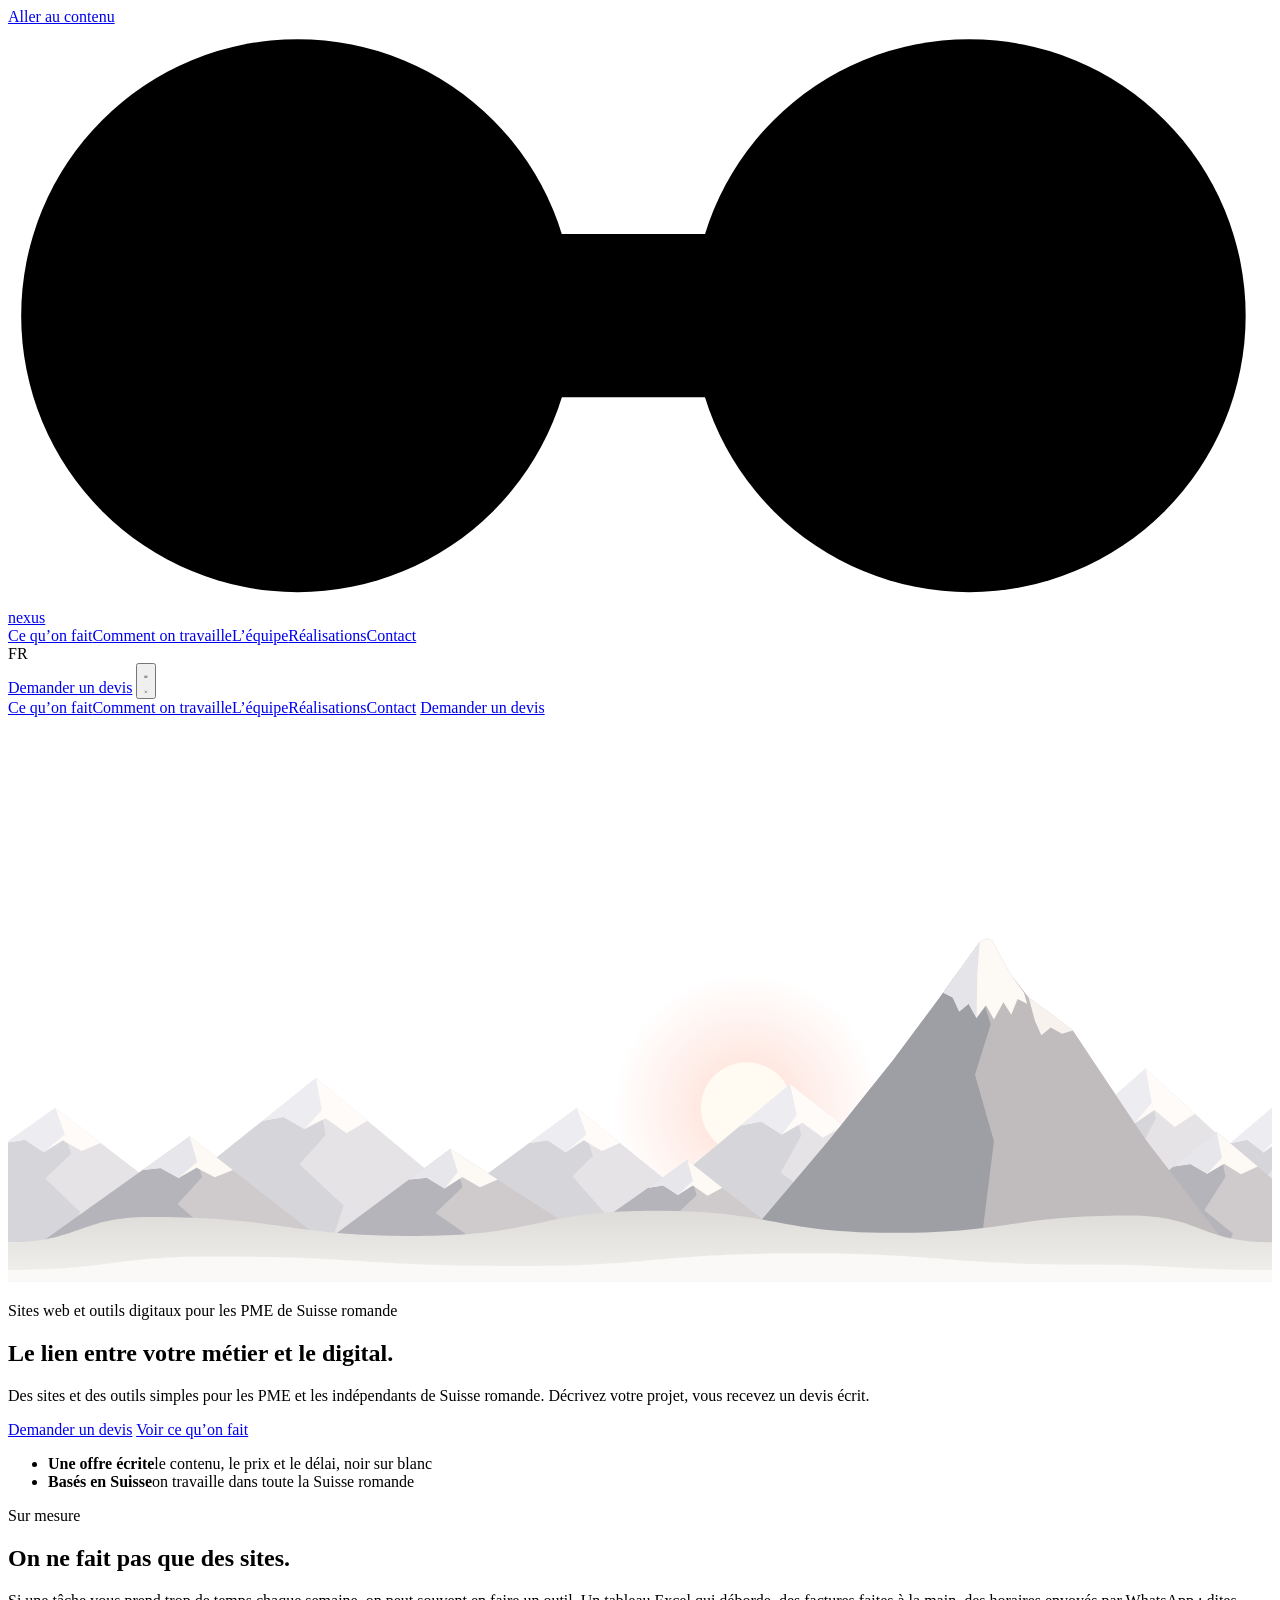
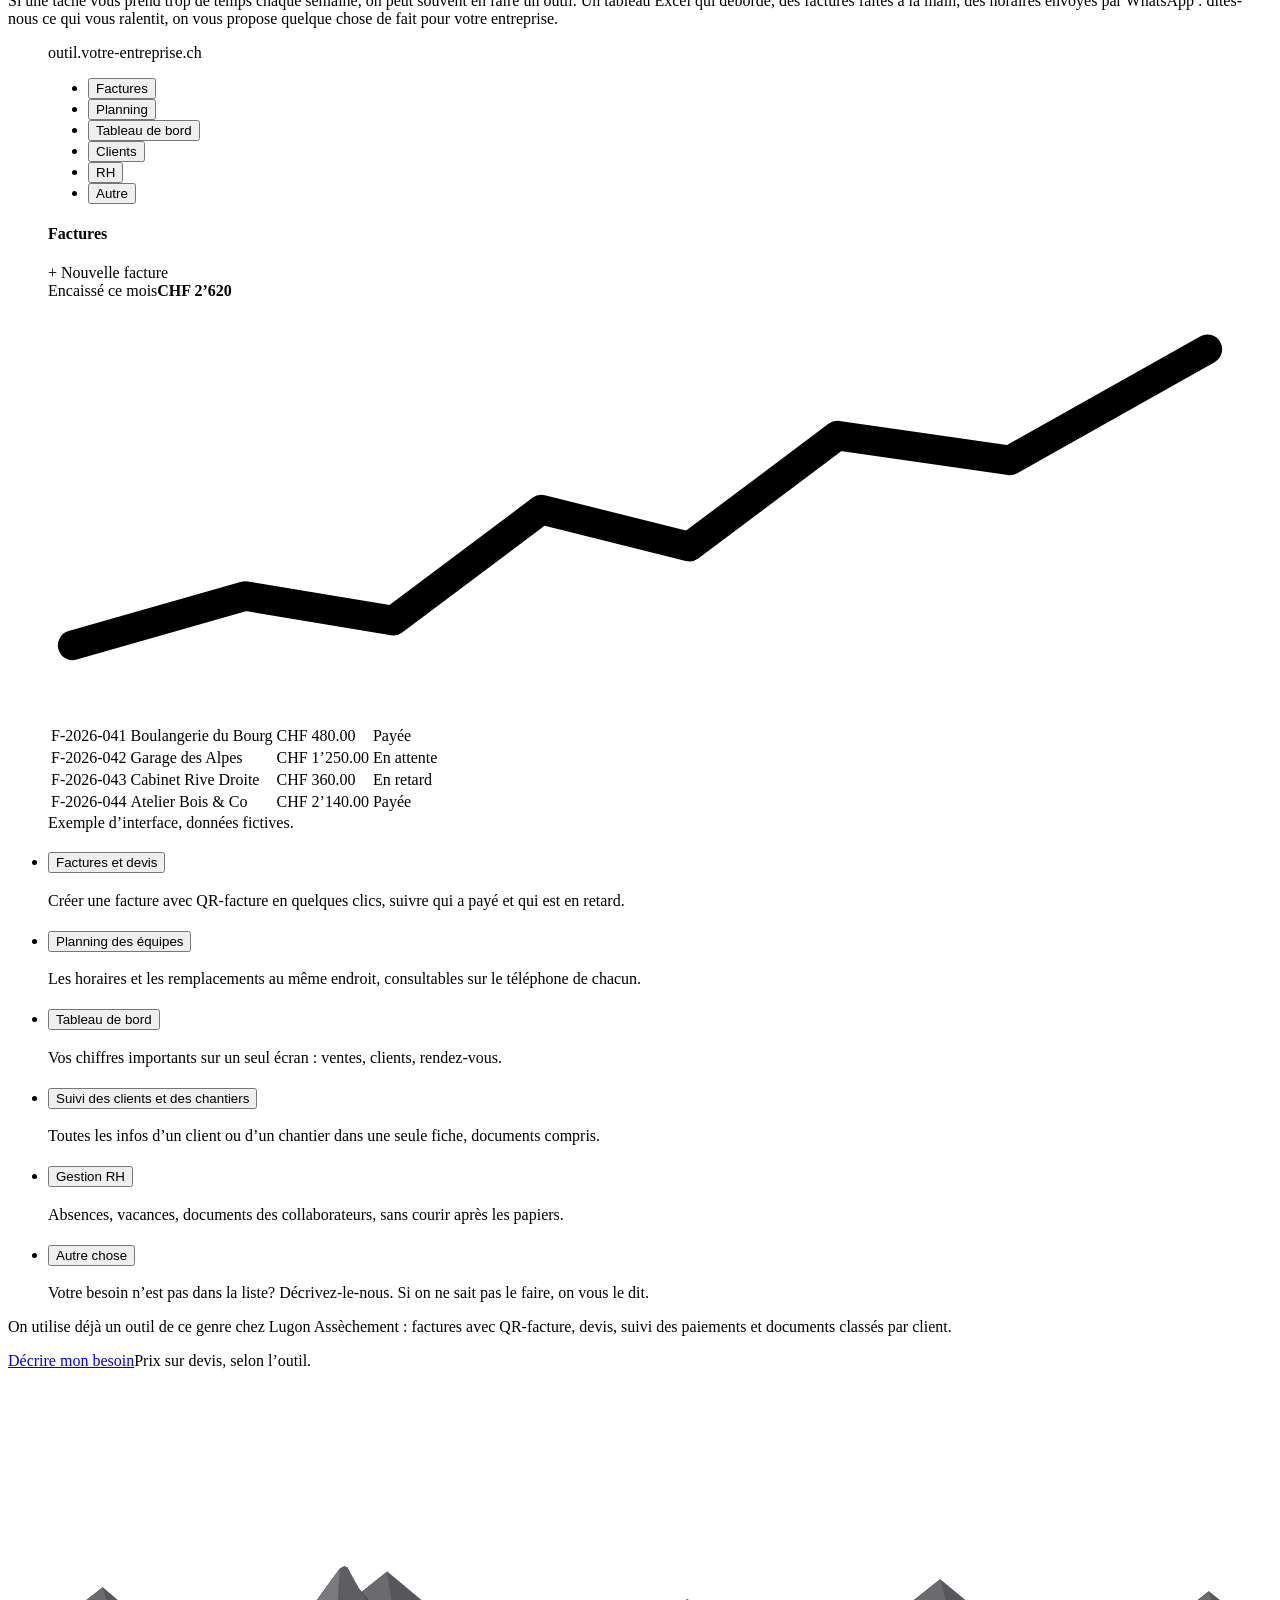
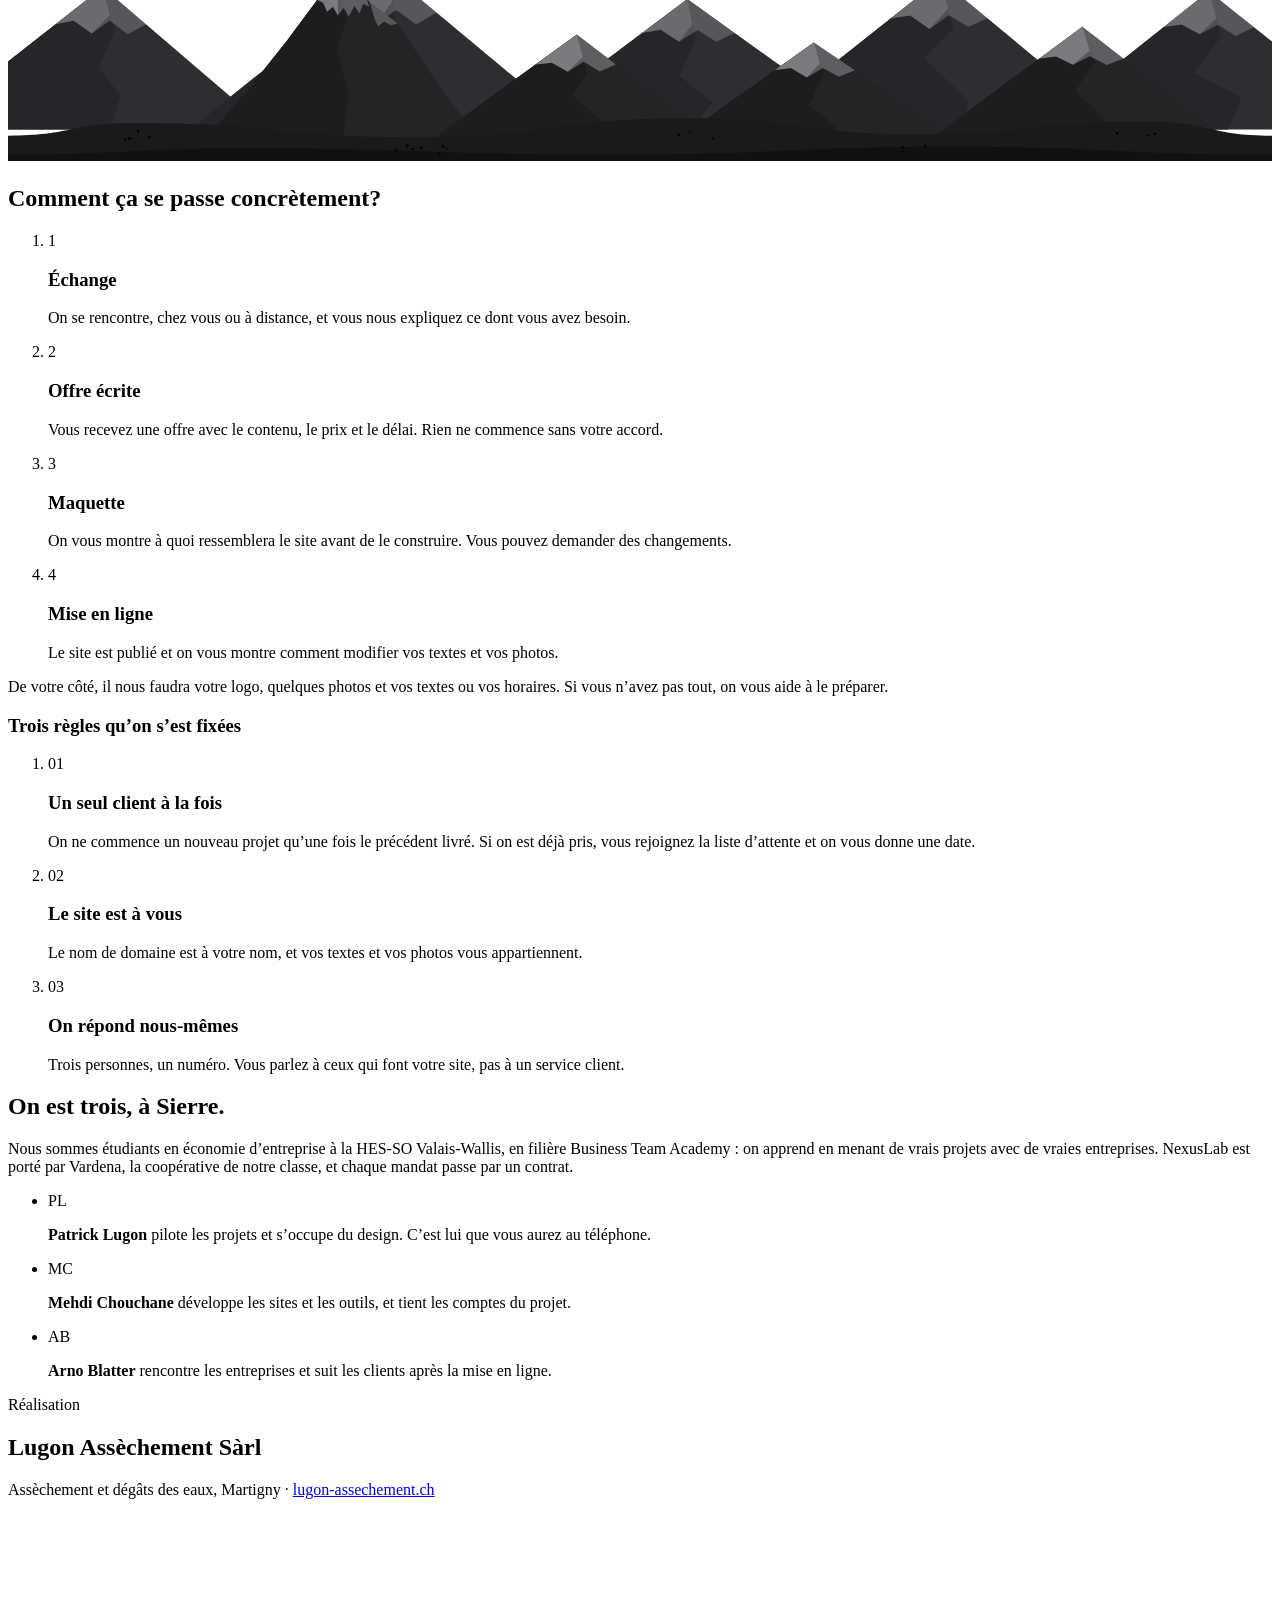
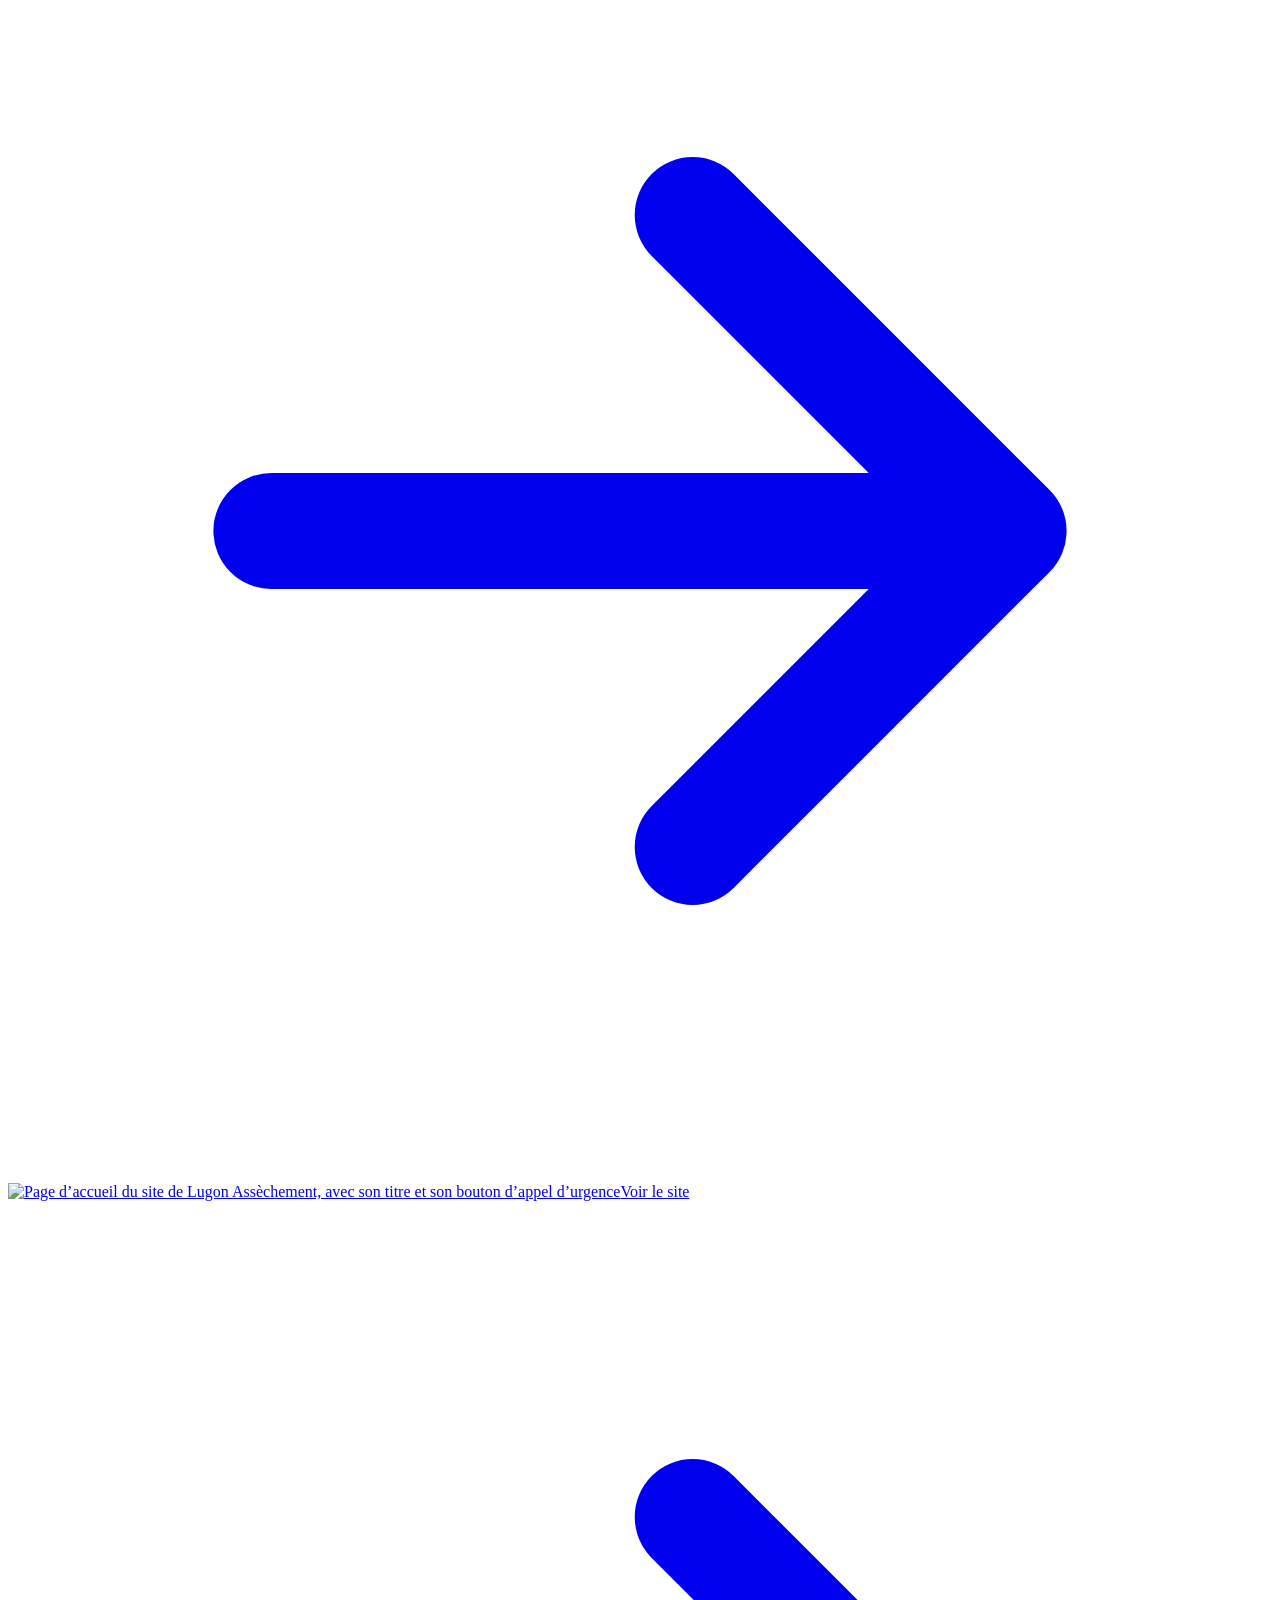
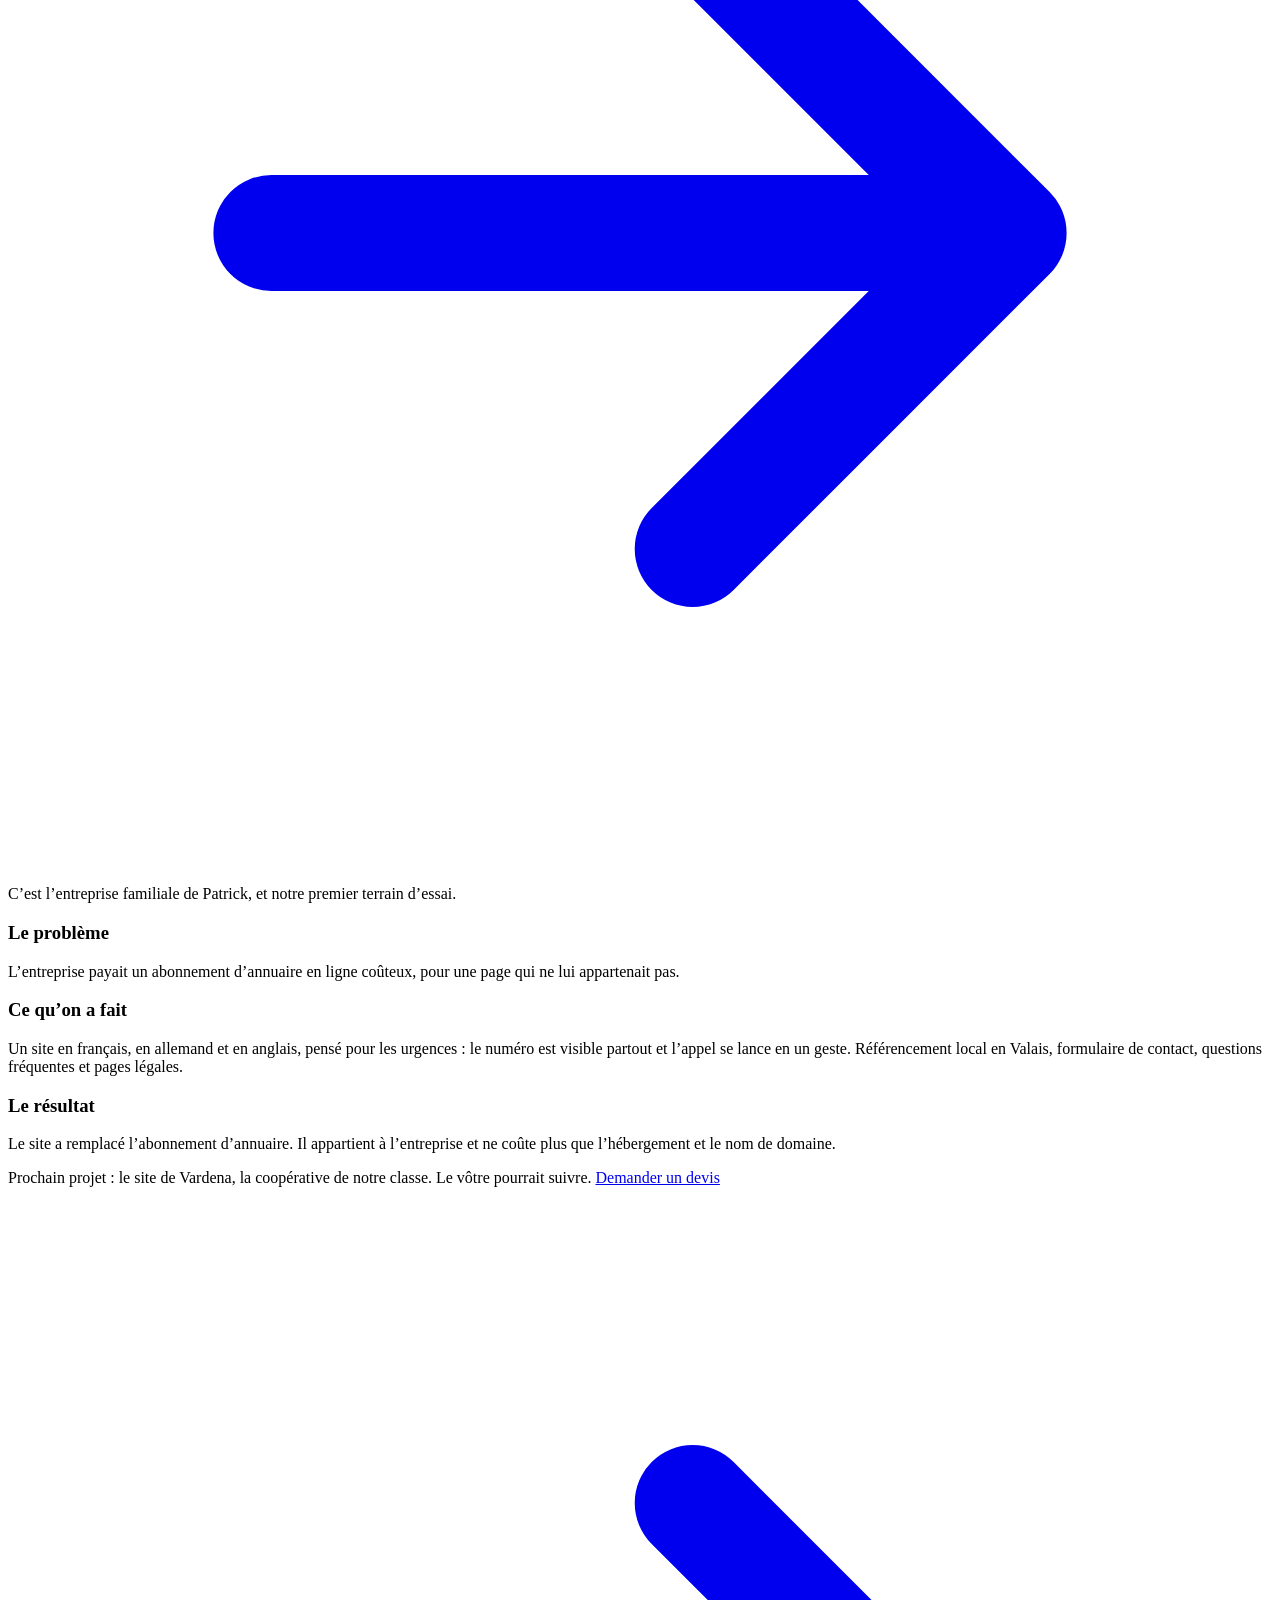
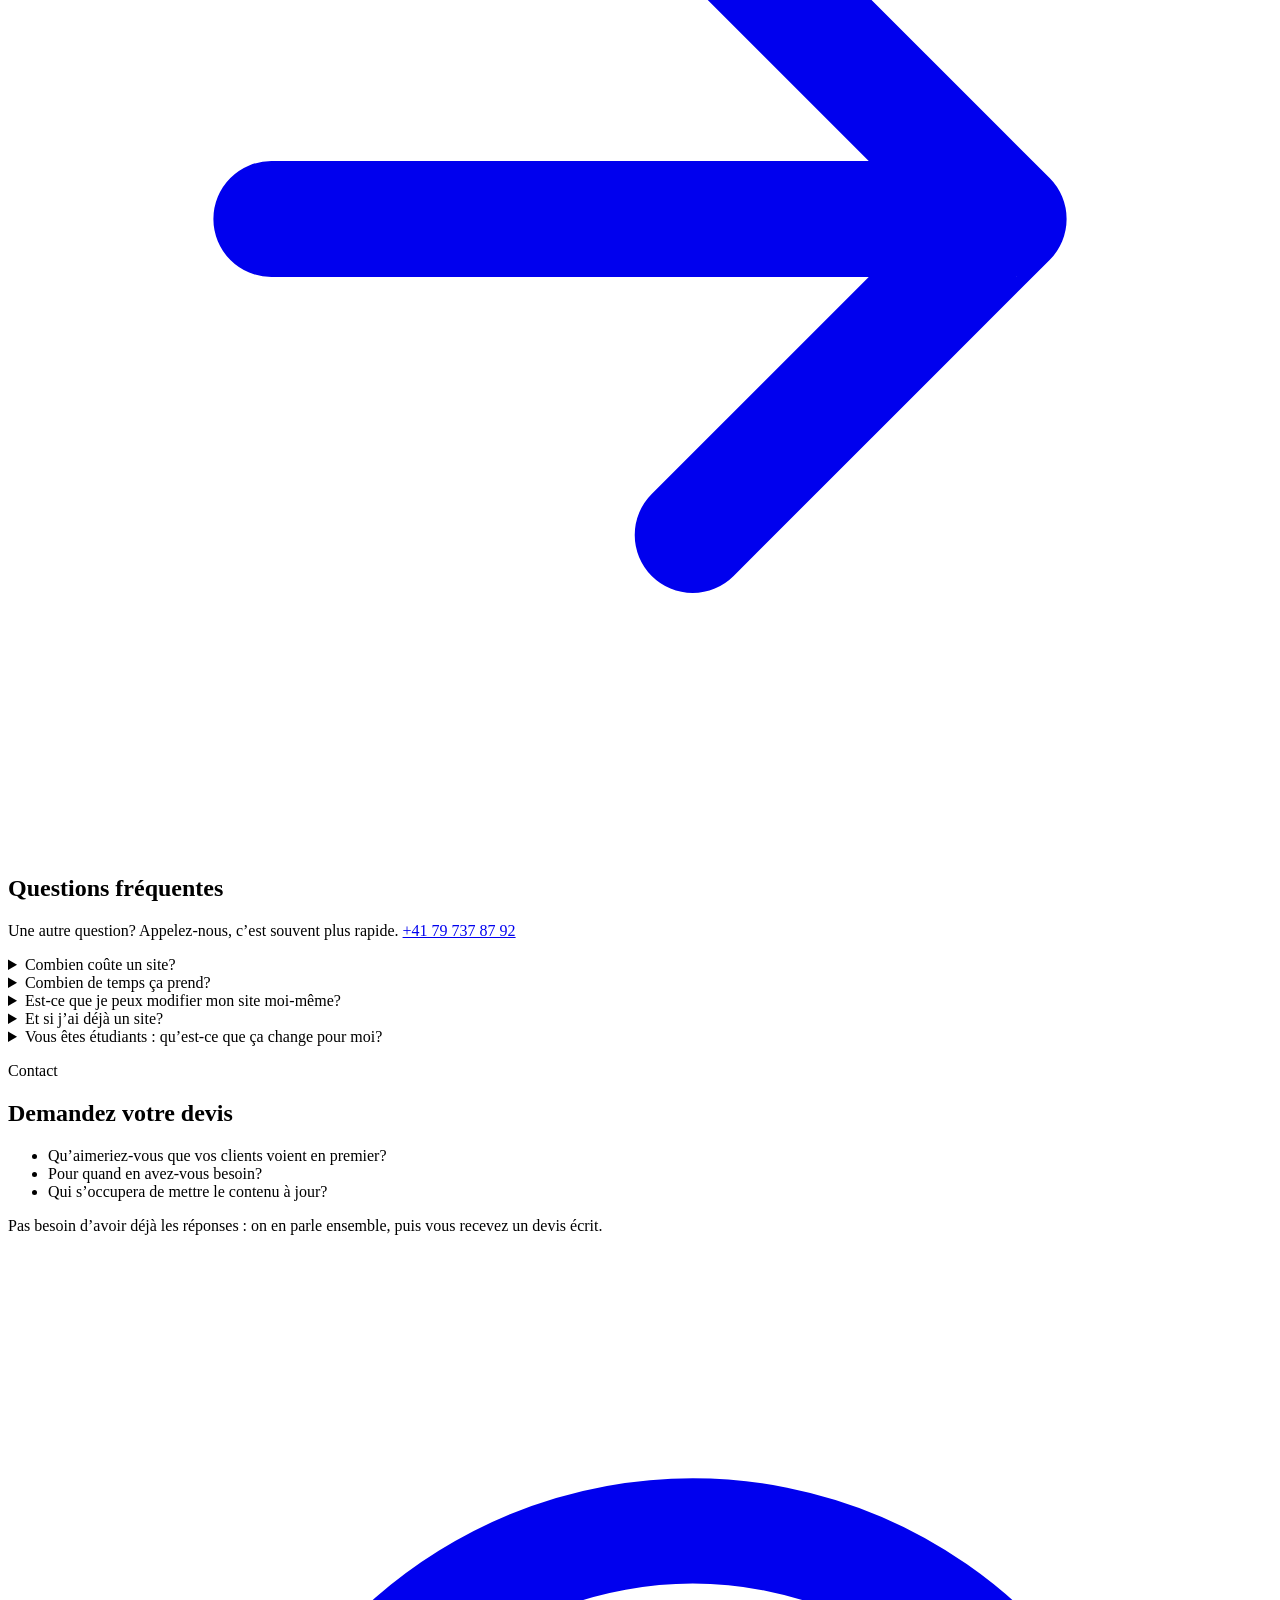
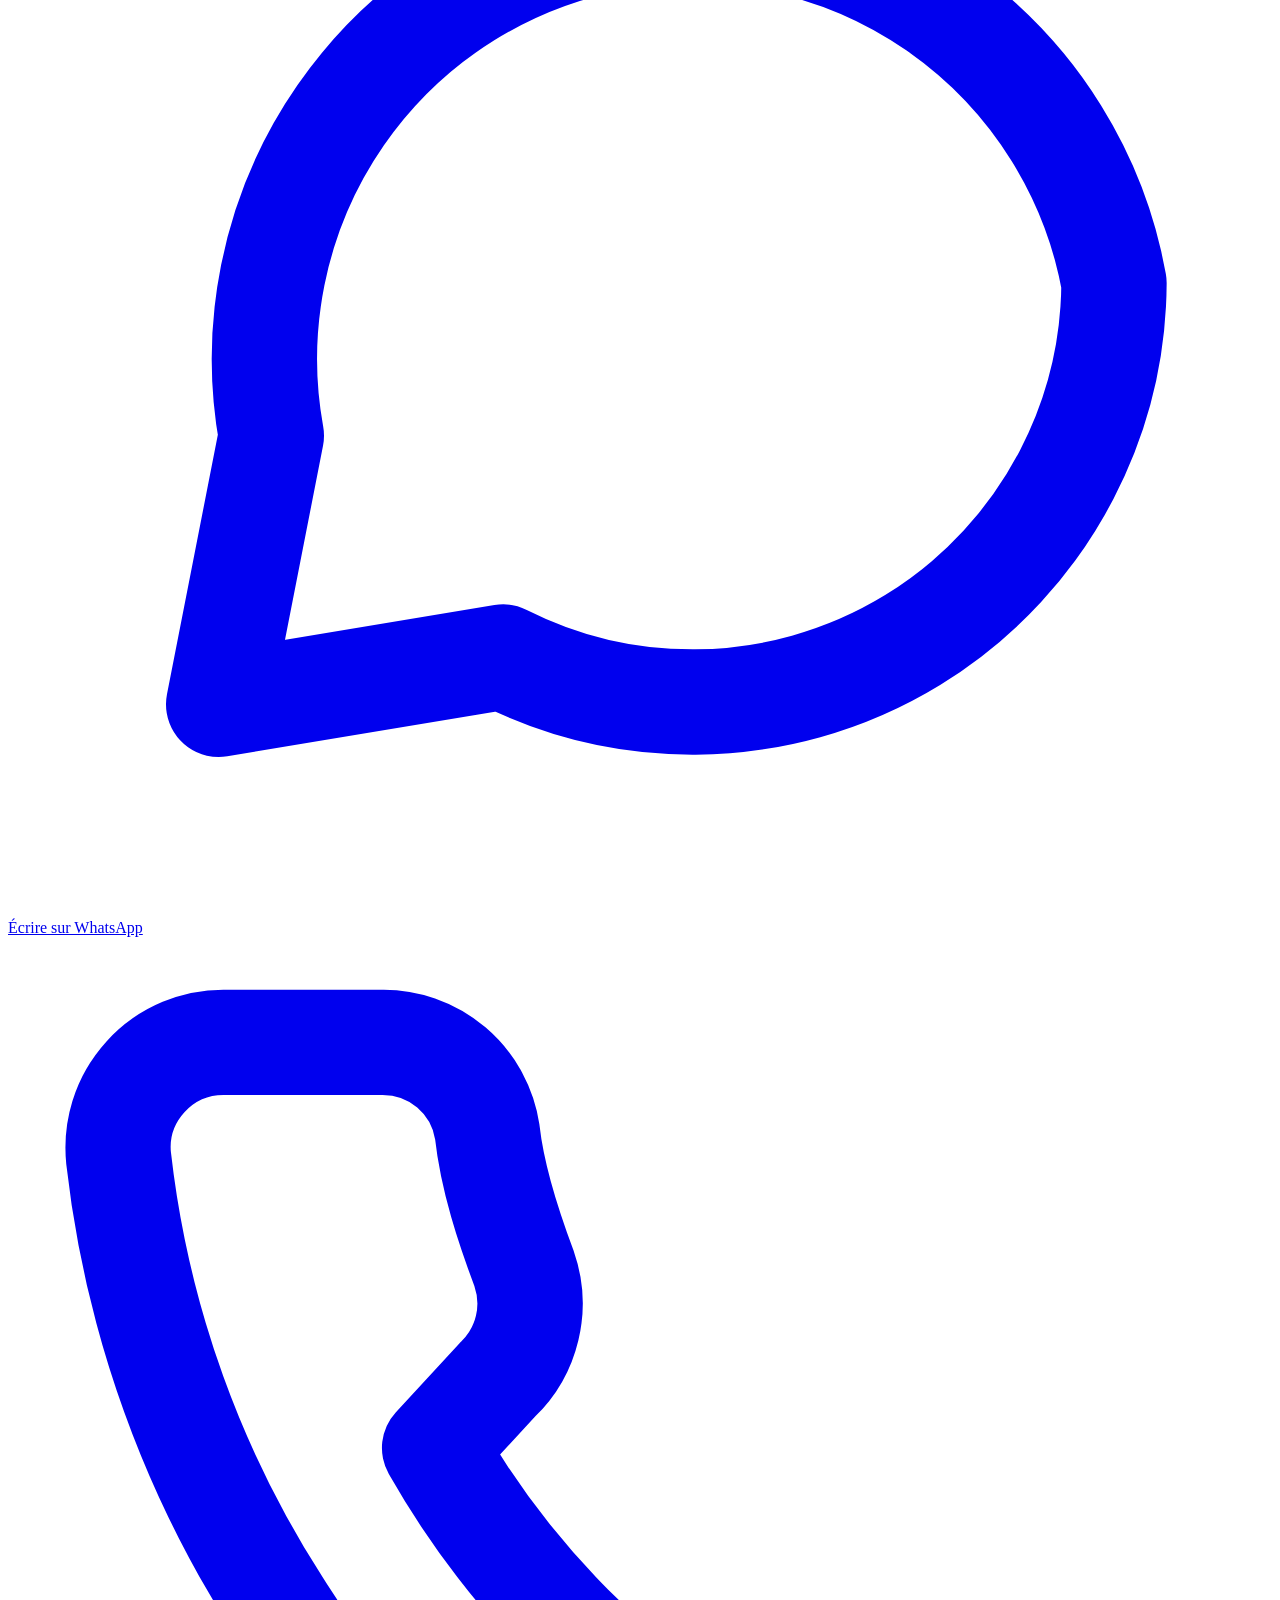
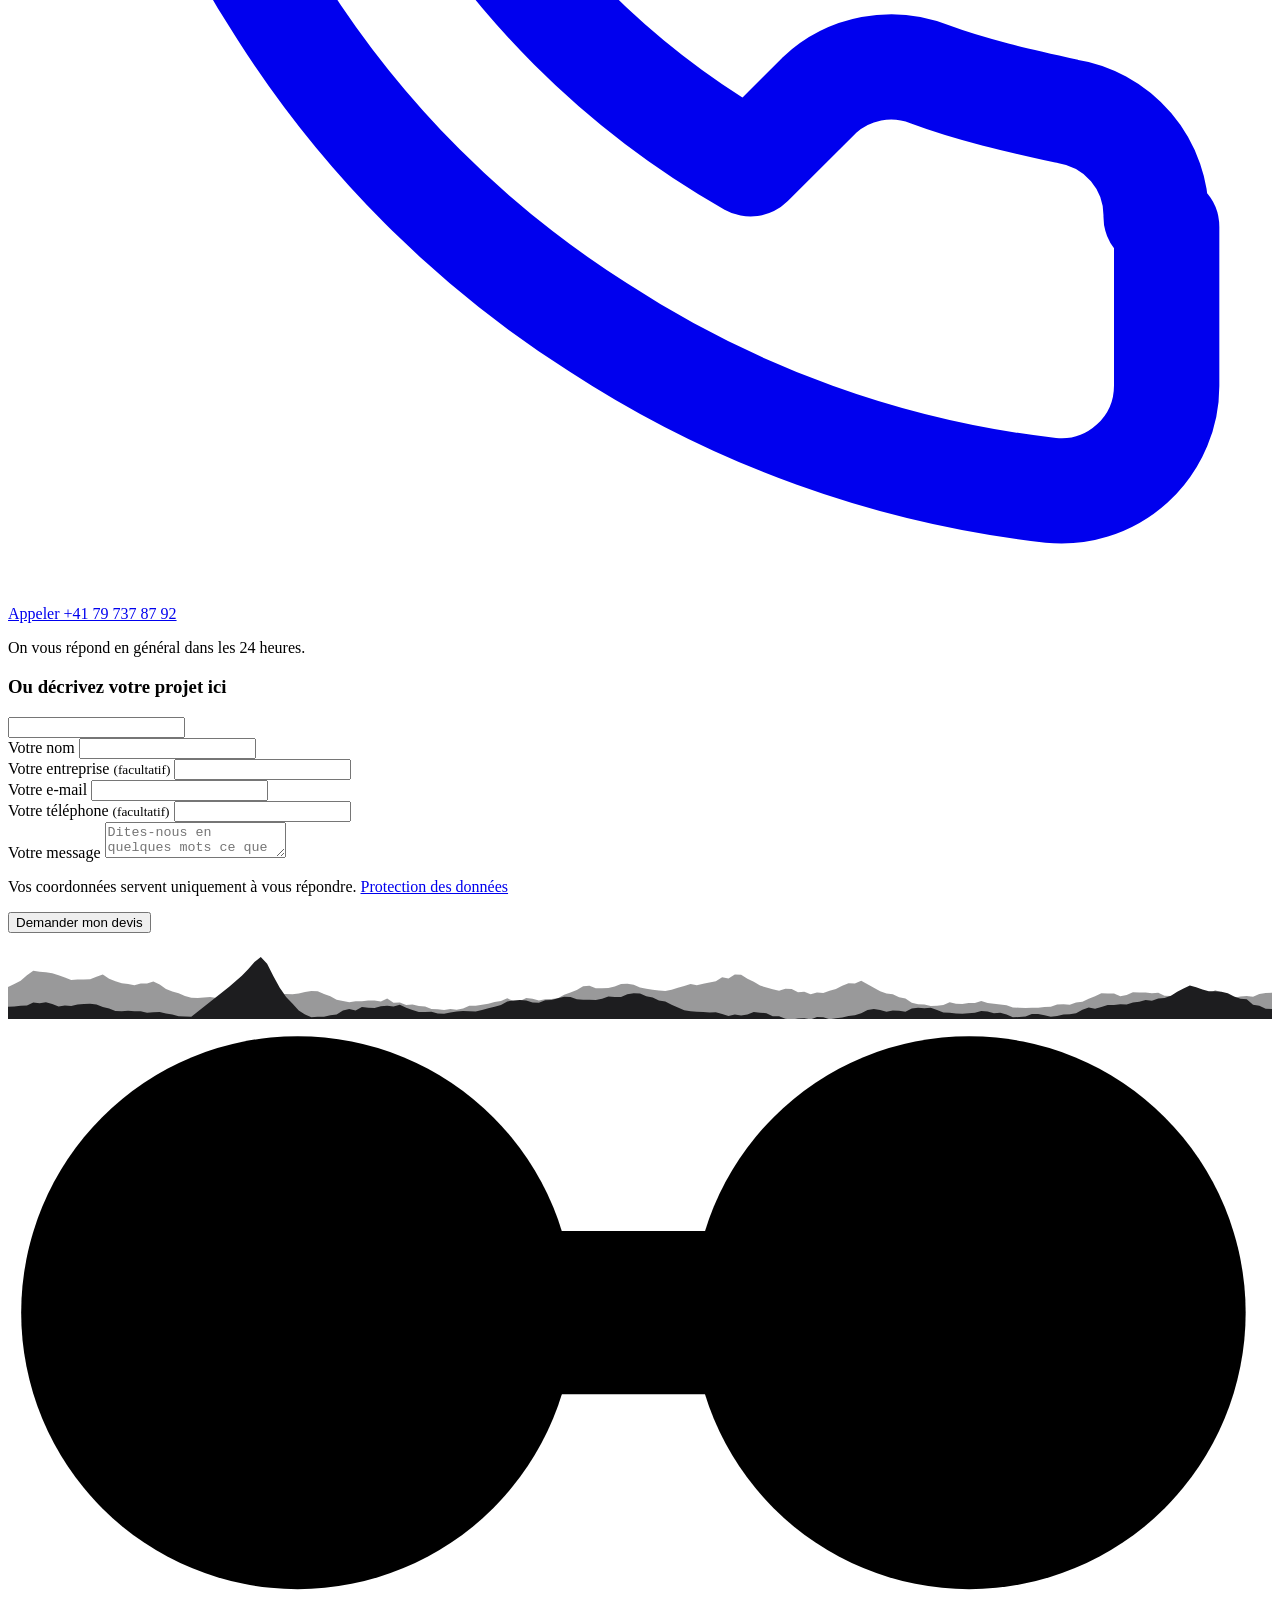
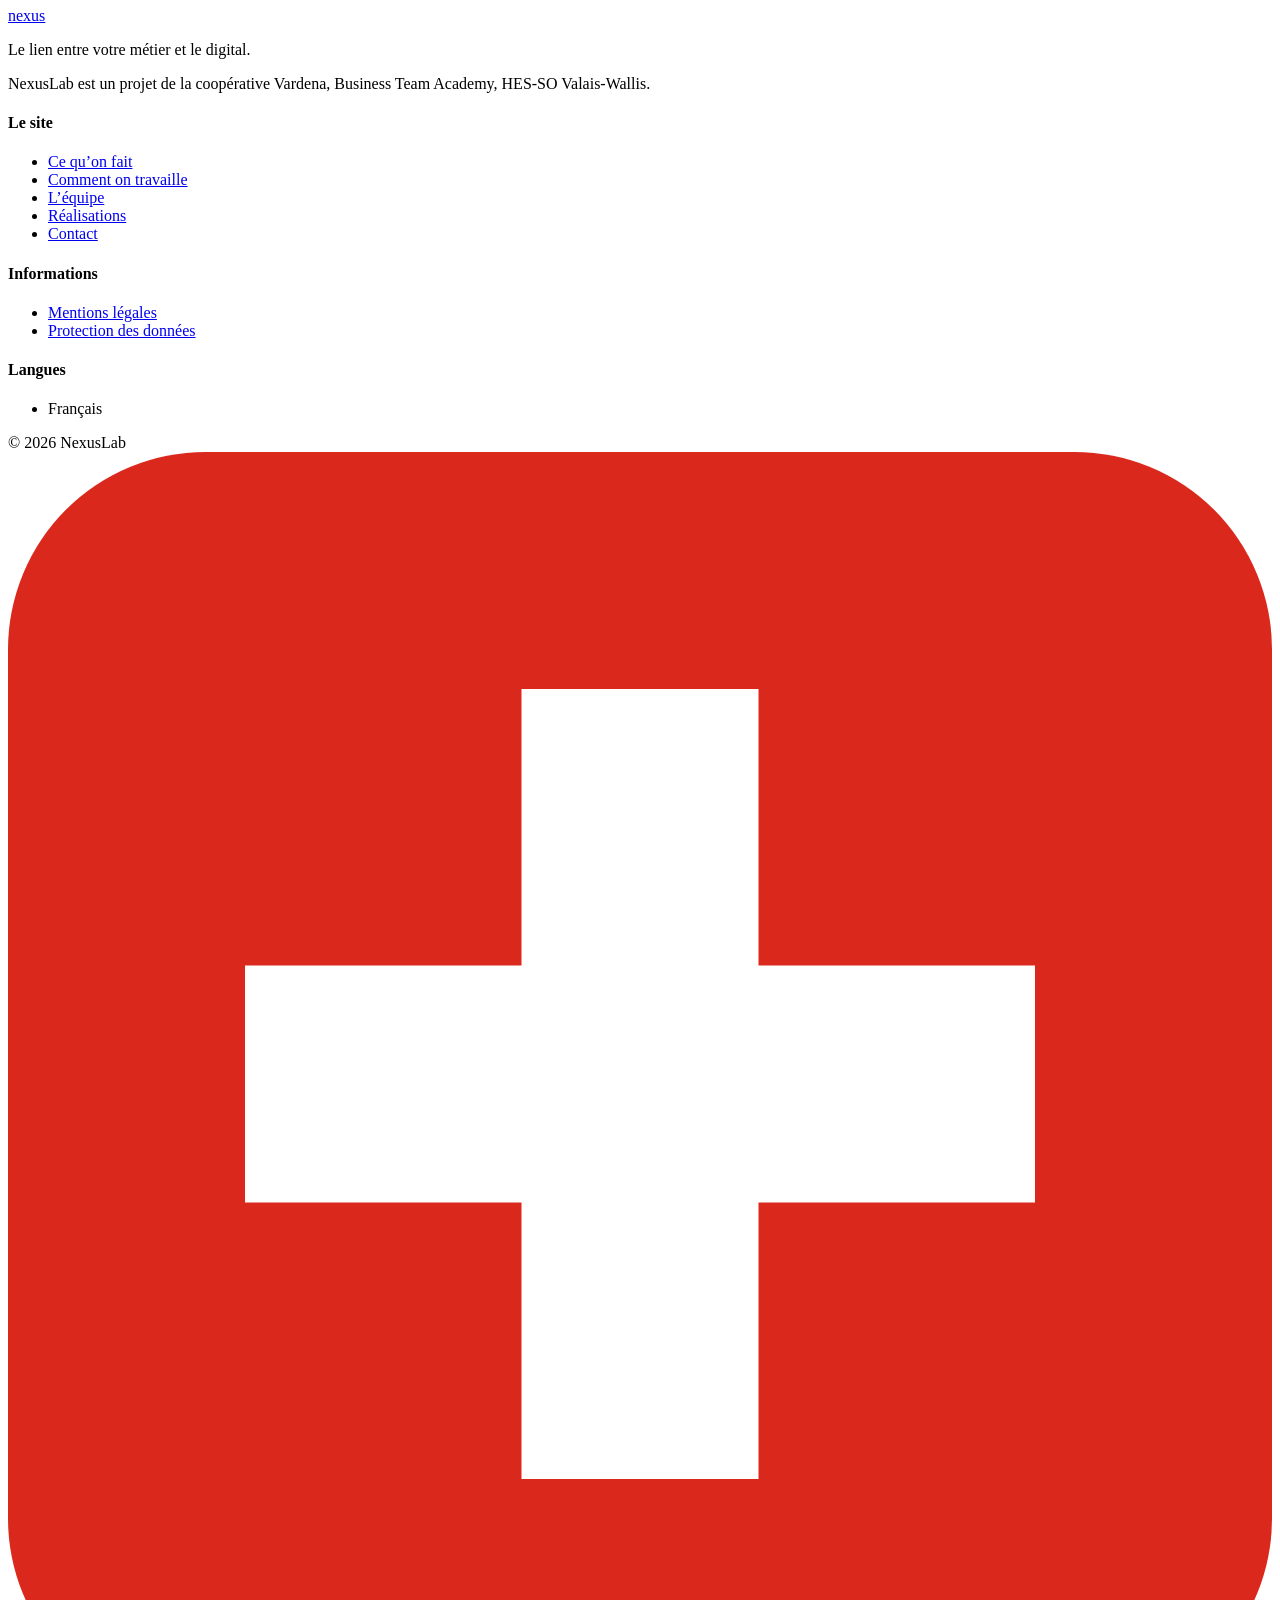
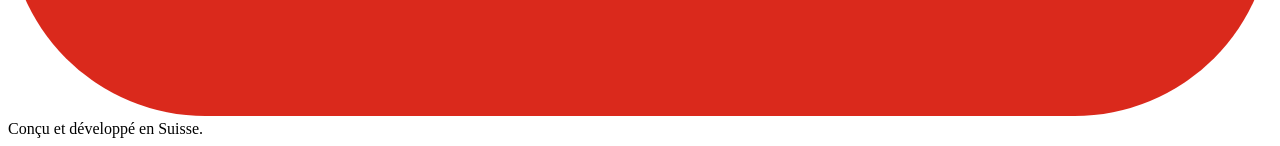
==== site/index.html @ e197f458 "Description Google et partage : sans prix" ====
<!DOCTYPE html>
<html lang="fr" class="no-js">
<head>
<meta charset="utf-8">
<meta name="viewport" content="width=device-width, initial-scale=1">
<title>NexusLab, sites web et outils digitaux pour les PME de Suisse romande</title>
<meta name="description" content="NexusLab crée des sites web simples et des outils digitaux pour les PME et les indépendants de Suisse romande. Une équipe basée en Suisse, un devis écrit avant de commencer, un seul client à la fois.">
<link rel="canonical" href="https://nexus-lab.ch/">
<link rel="alternate" hreflang="fr" href="https://nexus-lab.ch/">
<link rel="alternate" hreflang="x-default" href="https://nexus-lab.ch/">
<meta name="theme-color" content="#FAF9F7">
<meta property="og:type" content="website">
<meta property="og:site_name" content="NexusLab">
<meta property="og:locale" content="fr_CH">
<meta property="og:url" content="https://nexus-lab.ch/">
<meta property="og:title" content="NexusLab, le lien entre votre métier et le digital">
<meta property="og:description" content="Sites web et outils digitaux pour les PME de Suisse romande. Une offre écrite, une équipe que vous pouvez appeler.">
<meta property="og:image" content="https://nexus-lab.ch/assets/img/og-image.png">
<meta property="og:image:width" content="1200">
<meta property="og:image:height" content="630">
<meta property="og:image:alt" content="NexusLab, Le lien entre votre métier et le digital.">
<meta name="twitter:card" content="summary_large_image">
<link rel="icon" href="/favicon.ico?v=2" sizes="32x32">
<link rel="icon" type="image/png" sizes="32x32" href="/favicon-32x32.png?v=2">
<link rel="icon" type="image/png" sizes="512x512" href="/favicon-512x512.png?v=2">
<link rel="apple-touch-icon" sizes="180x180" href="/apple-touch-icon.png?v=2">
<link rel="manifest" href="/site.webmanifest">
<link rel="preload" href="/assets/fonts/manrope-latin.woff2" as="font" type="font/woff2" crossorigin>
<link rel="stylesheet" href="/assets/css/style.css?v=f34d735a3d">
<script type="application/ld+json">{"@context":"https://schema.org","@graph":[{"@type":"ProfessionalService","@id":"https://nexus-lab.ch/#organisation","name":"NexusLab","url":"https://nexus-lab.ch/","logo":"https://nexus-lab.ch/favicon-512x512.png","image":"https://nexus-lab.ch/assets/img/og-image.png","description":"NexusLab crée des sites web simples et des outils digitaux pour les PME et les indépendants de Suisse romande. Une équipe basée en Suisse, un devis écrit avant de commencer, un seul client à la fois.","slogan":"Le lien entre votre métier et le digital.","telephone":"+41797378792","areaServed":[{"@type":"AdministrativeArea","name":"Valais"},{"@type":"AdministrativeArea","name":"Suisse romande"}],"address":{"@type":"PostalAddress","addressRegion":"Valais","addressCountry":"CH"},"member":[{"@type":"Person","name":"Patrick Lugon","jobTitle":"Chef de projet et direction artistique"},{"@type":"Person","name":"Mehdi Chouchane","jobTitle":"Création et développement"},{"@type":"Person","name":"Arno Blatter","jobTitle":"Relation client et suivi"}]},{"@type":"WebSite","@id":"https://nexus-lab.ch/#site","url":"https://nexus-lab.ch/","name":"NexusLab","inLanguage":"fr-CH","publisher":{"@id":"https://nexus-lab.ch/#organisation"}},{"@type":"FAQPage","mainEntity":[{"@type":"Question","name":"Combien coûte un site?","acceptedAnswer":{"@type":"Answer","text":"Ça dépend de ce dont vous avez besoin. On en parle ensemble, puis vous recevez un devis écrit et détaillé, avant tout engagement."}},{"@type":"Question","name":"Combien de temps ça prend?","acceptedAnswer":{"@type":"Answer","text":"En général, trois à six semaines entre notre premier échange et la mise en ligne, selon la formule et le temps qu’il vous faut pour nous transmettre vos contenus."}},{"@type":"Question","name":"Est-ce que je peux modifier mon site moi-même?","acceptedAnswer":{"@type":"Answer","text":"Oui, avec la formule Standard, pour la carte, les tarifs ou les actualités. Si vous préférez ne pas y toucher, la formule Suivi s’en charge."}},{"@type":"Question","name":"Et si j’ai déjà un site?","acceptedAnswer":{"@type":"Answer","text":"On regarde ce qui existe avec vous. Parfois quelques corrections suffisent, parfois il vaut mieux repartir de zéro. On vous le dit avant de proposer quoi que ce soit."}},{"@type":"Question","name":"Vous êtes étudiants : qu’est-ce que ça change pour moi?","acceptedAnswer":{"@type":"Answer","text":"Des prix accessibles et une équipe disponible. Chaque mandat passe par un contrat et l’école suit nos projets. Et vous aidez trois jeunes à apprendre leur métier avec de vrais clients."}}]}]}</script>
</head>
<body>
<a class="skip-link" href="#main">Aller au contenu</a>

<header class="site-header">
  <div class="container nav">
    <a class="logo" href="/" aria-label="NexusLab, accueil">
      <svg class="logo-mark" viewBox="0 0 48 22" aria-hidden="true" focusable="false"><rect class="link" x="18" y="7.9" width="10" height="6.2" rx="1"/><circle class="dot-a" cx="11" cy="11" r="10.5"/><circle class="dot-b" cx="36.5" cy="11" r="10.5"/></svg>
      <span class="logo-word">nexus</span>
    </a>
    <nav class="nav-links" aria-label="Navigation">
      <a href="#outils">Ce qu’on fait</a><a href="#methode">Comment on travaille</a><a href="#equipe">L’équipe</a><a href="#realisations">Réalisations</a><a href="#contact">Contact</a>
    </nav>
    <div class="nav-right">
      <div class="lang" aria-label="Changer de langue"><span aria-current="true" lang="fr" title="Français">FR</span></div>
      <a class="btn btn-primary btn-sm nav-cta" href="#contact">Demander un devis</a>
      <button class="nav-toggle" type="button" aria-expanded="false" aria-controls="nav-panel" aria-label="Ouvrir le menu" data-label-open="Ouvrir le menu" data-label-close="Fermer le menu">
        <svg class="icon-open" viewBox="0 0 24 24" fill="none" stroke="currentColor" stroke-width="2.2" stroke-linecap="round" aria-hidden="true"><path d="M4 7h16M4 12h16M4 17h16"/></svg>
        <svg class="icon-close" viewBox="0 0 24 24" fill="none" stroke="currentColor" stroke-width="2.2" stroke-linecap="round" aria-hidden="true"><path d="M6 6l12 12M18 6L6 18"/></svg>
      </button>
    </div>
  </div>
  <div class="nav-panel" id="nav-panel" data-open="false">
    <a href="#outils">Ce qu’on fait</a><a href="#methode">Comment on travaille</a><a href="#equipe">L’équipe</a><a href="#realisations">Réalisations</a><a href="#contact">Contact</a>
    <a class="btn btn-primary" href="#contact">Demander un devis</a>
  </div>
</header>

<main id="main">

  <!-- Accueil -->
  <section class="hero" aria-labelledby="hero-title">
    <canvas class="hero-canvas" aria-hidden="true"></canvas>
    <div class="hero-veil" aria-hidden="true"></div>
    <svg class="hero-alps" viewBox="0 0 1600 520" preserveAspectRatio="xMidYMax meet" aria-hidden="true" focusable="false"><defs><linearGradient id="alps-g3" x1="0" y1="0" x2="0" y2="1"><stop offset="0" stop-color="#DEDCD8"/><stop offset="1" stop-color="#F3F1EE"/></linearGradient><radialGradient id="sun-halo"><stop offset="0" stop-color="#FFE3D6" stop-opacity="0.9"/><stop offset="0.45" stop-color="#FFC9B8" stop-opacity="0.35"/><stop offset="1" stop-color="#FFC9B8" stop-opacity="0"/></radialGradient></defs><g class="sun" data-depth="0.15"><circle cx="935" cy="300" r="170" fill="url(#sun-halo)"/><circle cx="935" cy="300" r="58" fill="#FFFBF4" fill-opacity="0.95"/></g><g class="alps-layer" data-depth="0.25"><path d="M-180.0 470.0 L60.0 300.0 L280.0 470.0 Z" fill="#E6E3E6"/><path d="M60.0 300.0 L-180.0 470.0 L80.7 470.0 L91.1 431.3 L47.1 389.4 L79.9 357.9 Z" fill="#D5D5DA"/><path d="M60.0 300.0 L117.2 344.2 L93.3 354.3 L69.4 341.0 L45.4 356.0 L21.5 340.3 L-2.4 344.2 Z" fill="#FFFCF9" fill-opacity="0.95"/><path d="M60.0 300.0 L72.0 333.1 L45.4 356.0 L21.5 340.3 L-2.4 344.2 Z" fill="#EDEDF1" fill-opacity="0.95"/><path d="M130.0 470.0 L390.0 262.0 L640.0 470.0 Z" fill="#E6E3E6"/><path d="M390.0 262.0 L130.0 470.0 L409.5 470.0 L424.9 423.4 L368.9 371.3 L402.0 334.3 Z" fill="#D5D5DA"/><path d="M390.0 262.0 L455.0 316.1 L428.5 332.0 L402.0 313.0 L375.4 326.5 L348.9 311.4 L322.4 316.1 Z" fill="#FFFCF9" fill-opacity="0.95"/><path d="M390.0 262.0 L397.2 302.6 L375.4 326.5 L348.9 311.4 L322.4 316.1 Z" fill="#EDEDF1" fill-opacity="0.95"/><path d="M490.0 470.0 L720.0 300.0 L930.0 470.0 Z" fill="#E6E3E6"/><path d="M720.0 300.0 L490.0 470.0 L736.9 470.0 L757.9 435.8 L714.4 386.4 L740.4 360.5 Z" fill="#D5D5DA"/><path d="M720.0 300.0 L774.6 344.2 L751.7 354.4 L728.8 340.8 L706.0 356.1 L683.1 340.8 L660.2 344.2 Z" fill="#FFFCF9" fill-opacity="0.95"/><path d="M720.0 300.0 L732.3 333.1 L706.0 356.1 L683.1 340.8 L660.2 344.2 Z" fill="#EDEDF1" fill-opacity="0.95"/><path d="M750.0 470.0 L990.0 270.0 L1250.0 470.0 Z" fill="#E6E3E6"/><path d="M990.0 270.0 L750.0 470.0 L990.4 470.0 L1030.3 419.0 L978.1 382.1 L1004.1 334.7 Z" fill="#D5D5DA"/><path d="M990.0 270.0 L1057.6 322.0 L1031.6 337.7 L1005.6 318.7 L979.6 333.4 L953.6 317.2 L927.6 322.0 Z" fill="#FFFCF9" fill-opacity="0.95"/><path d="M990.0 270.0 L998.5 309.0 L979.6 333.4 L953.6 317.2 L927.6 322.0 Z" fill="#EDEDF1" fill-opacity="0.95"/><path d="M1190.0 470.0 L1440.0 250.0 L1680.0 470.0 Z" fill="#E6E3E6"/><path d="M1440.0 250.0 L1190.0 470.0 L1466.4 470.0 L1461.1 419.9 L1427.1 363.4 L1453.0 313.4 Z" fill="#D5D5DA"/><path d="M1440.0 250.0 L1502.4 307.2 L1476.9 324.1 L1451.4 302.4 L1426.0 319.7 L1400.5 302.9 L1375.0 307.2 Z" fill="#FFFCF9" fill-opacity="0.95"/><path d="M1440.0 250.0 L1447.8 292.9 L1426.0 319.7 L1400.5 302.9 L1375.0 307.2 Z" fill="#EDEDF1" fill-opacity="0.95"/><path d="M1400.0 470.0 L1600.0 300.0 L1800.0 470.0 Z" fill="#E6E3E6"/><path d="M1600.0 300.0 L1400.0 470.0 L1600.7 470.0 L1633.8 438.3 L1583.3 401.0 L1615.5 357.7 Z" fill="#D5D5DA"/><path d="M1600.0 300.0 L1652.0 344.2 L1631.2 355.3 L1610.4 340.2 L1589.6 356.4 L1568.8 340.3 L1548.0 344.2 Z" fill="#FFFCF9" fill-opacity="0.95"/><path d="M1600.0 300.0 L1609.3 333.1 L1589.6 356.4 L1568.8 340.3 L1548.0 344.2 Z" fill="#EDEDF1" fill-opacity="0.95"/></g><g class="alps-layer" data-depth="0.5"><path d="M0.0 500.0 L230.0 336.0 L440.0 500.0 Z" fill="#CFCBCD"/><path d="M230.0 336.0 L0.0 500.0 L246.5 500.0 L267.3 468.2 L214.8 421.4 L245.6 387.5 Z" fill="#B4B4BA"/><path d="M230.0 336.0 L284.6 378.6 L261.7 387.6 L238.8 375.5 L216.0 388.6 L193.1 375.9 L170.2 378.6 Z" fill="#FFFBF7" fill-opacity="0.97"/><path d="M230.0 336.0 L239.4 368.0 L216.0 388.6 L193.1 375.9 L170.2 378.6 Z" fill="#E6E6EB" fill-opacity="0.97"/><path d="M360.0 500.0 L560.0 352.0 L790.0 500.0 Z" fill="#CFCBCD"/><path d="M560.0 352.0 L360.0 500.0 L565.1 500.0 L592.4 468.5 L541.2 432.9 L575.4 400.1 Z" fill="#B4B4BA"/><path d="M560.0 352.0 L619.8 390.5 L597.4 400.4 L575.1 387.5 L552.7 401.8 L530.4 388.3 L508.0 390.5 Z" fill="#FFFBF7" fill-opacity="0.97"/><path d="M560.0 352.0 L569.3 380.9 L552.7 401.8 L530.4 388.3 L508.0 390.5 Z" fill="#E6E6EB" fill-opacity="0.97"/><path d="M670.0 500.0 L860.0 366.0 L1030.0 500.0 Z" fill="#CFCBCD"/><path d="M860.0 366.0 L670.0 500.0 L865.6 500.0 L873.8 469.2 L846.1 434.9 L871.6 410.6 Z" fill="#B4B4BA"/><path d="M860.0 366.0 L904.2 400.8 L885.5 411.2 L866.8 398.0 L848.0 410.2 L829.3 398.2 L810.6 400.8 Z" fill="#FFFBF7" fill-opacity="0.97"/><path d="M860.0 366.0 L867.0 392.1 L848.0 410.2 L829.3 398.2 L810.6 400.8 Z" fill="#E6E6EB" fill-opacity="0.97"/><path d="M1320.0 500.0 L1530.0 330.0 L1730.0 500.0 Z" fill="#CFCBCD"/><path d="M1530.0 330.0 L1320.0 500.0 L1533.5 500.0 L1550.5 458.9 L1514.3 429.4 L1541.1 386.9 Z" fill="#B4B4BA"/><path d="M1530.0 330.0 L1582.0 374.2 L1560.7 383.9 L1539.4 370.6 L1518.0 383.3 L1496.7 370.9 L1475.4 374.2 Z" fill="#FFFBF7" fill-opacity="0.97"/><path d="M1530.0 330.0 L1536.7 363.1 L1518.0 383.3 L1496.7 370.9 L1475.4 374.2 Z" fill="#E6E6EB" fill-opacity="0.97"/><g class="matterhorn"><path d="M930.0 470.0 L1040.0 340.0 L1120.0 240.0 L1178.0 162.0 L1214.0 112.0 L1230.0 90.0 L1239.0 85.0 L1246.0 88.0 L1251.0 98.0 L1270.0 132.0 L1292.0 160.0 L1322.0 182.0 L1348.0 202.0 L1380.0 250.0 L1440.0 340.0 L1540.0 470.0 Z" fill="#C0BBBD"/><path d="M930.0 470.0 L1040.0 340.0 L1120.0 240.0 L1178.0 162.0 L1214.0 112.0 L1230.0 90.0 L1226.0 138.0 L1244.0 194.0 L1224.0 258.0 L1248.0 342.0 L1232.0 470.0 Z" fill="#9E9EA5"/><path d="M1184.0 154.0 L1214.0 112.0 L1230.0 90.0 L1239.0 85.0 L1246.0 88.0 L1251.0 98.0 L1270.0 132.0 L1286.0 154.0 L1290.0 168.0 L1278.0 162.0 L1270.0 182.0 L1260.0 166.0 L1248.0 188.0 L1238.0 170.0 L1226.0 186.0 L1216.0 168.0 L1204.0 178.0 L1196.0 160.0 Z" fill="#FFFBF6" fill-opacity="0.97"/><path d="M1184.0 154.0 L1214.0 112.0 L1230.0 90.0 L1227.0 130.0 L1226.0 186.0 L1216.0 168.0 L1204.0 178.0 L1196.0 160.0 Z" fill="#E4E4E9" fill-opacity="0.97"/><path d="M1292.0 160.0 L1322.0 182.0 L1348.0 202.0 L1334.0 206.0 L1320.0 198.0 L1308.0 208.0 L1300.0 190.0 Z" fill="#FFFBF6" fill-opacity="0.87"/></g></g><g class="alps-layer" data-depth="0.8"><path d="M0 520 L0 470.0 C90.0 470.0 90.0 438.0 180.0 438.0 C350.0 438.0 350.0 462.0 520.0 462.0 C670.0 462.0 670.0 430.0 820.0 430.0 C970.0 430.0 970.0 458.0 1120.0 458.0 C1270.0 458.0 1270.0 436.0 1420.0 436.0 C1510.0 436.0 1510.0 470.0 1600.0 470.0 L1600 520 Z" fill="url(#alps-g3)"/></g><g class="alps-layer" data-depth="1.1"><path d="M0 520 L0 505.0 C130.0 505.0 130.0 488.0 260.0 488.0 C450.0 488.0 450.0 500.0 640.0 500.0 C820.0 500.0 820.0 484.0 1000.0 484.0 C1180.0 484.0 1180.0 498.0 1360.0 498.0 C1480.0 498.0 1480.0 505.0 1600.0 505.0 L1600 520 Z" fill="#FAF9F7"/></g></svg>
    <div class="container hero-inner">
      <div class="hero-copy">
        <p class="hero-eyebrow">Sites web et outils digitaux pour les PME de Suisse romande</p>
        <h1 id="hero-title">Le <span class="glitch" tabindex="0" data-word="lien" data-alt="nexus"><span class="glitch-text">lien</span></span> entre votre métier et le digital.</h1>
        <p class="lede">Des sites et des outils simples pour les PME et les indépendants de Suisse romande. Décrivez votre projet, vous recevez un devis écrit.</p>
        <div class="hero-actions">
          <a class="btn btn-primary" href="#contact">Demander un devis</a>
          <a class="btn btn-ghost" href="#outils">Voir ce qu’on fait</a>
        </div>
      </div>
      <ul class="hero-facts">
        <li class="fact"><strong>Une offre écrite</strong><span>le contenu, le prix et le délai, noir sur blanc</span></li><li class="fact"><strong>Basés en Suisse</strong><span>on travaille dans toute la Suisse romande</span></li>
      </ul>
    </div>
  </section>

<section class="section tools-sec" id="outils" aria-labelledby="outils-title"><div class="container"><div class="tools-grid"><div class="tools-intro reveal"><p class="tag">Sur mesure</p><h2 id="outils-title">On ne fait pas que des sites.</h2><p class="lede">Si une tâche vous prend trop de temps chaque semaine, on peut souvent en faire un outil. Un tableau Excel qui déborde, des factures faites à la main, des horaires envoyés par WhatsApp : dites-nous ce qui vous ralentit, on vous propose quelque chose de fait pour votre entreprise.</p></div><div class="tools-scroll"><figure class="mock reveal" id="outils-maquette" data-tool="factures" aria-label="Exemple d’interface, données fictives."><div class="mock-win"><div class="mock-top"><span class="term-lights" aria-hidden="true"><i></i><i></i><i></i></span><span>outil.votre-entreprise.ch</span></div><div class="mock-app"><ul class="mock-nav"><li><button type="button" class="mock-nav-btn" data-tool="factures" aria-pressed="true" aria-controls="ecran-factures">Factures</button></li><li><button type="button" class="mock-nav-btn" data-tool="planning" aria-pressed="false" aria-controls="ecran-planning">Planning</button></li><li><button type="button" class="mock-nav-btn" data-tool="tableau" aria-pressed="false" aria-controls="ecran-tableau">Tableau de bord</button></li><li><button type="button" class="mock-nav-btn" data-tool="clients" aria-pressed="false" aria-controls="ecran-clients">Clients</button></li><li><button type="button" class="mock-nav-btn" data-tool="rh" aria-pressed="false" aria-controls="ecran-rh">RH</button></li><li><button type="button" class="mock-nav-btn" data-tool="autre" aria-pressed="false" aria-controls="ecran-autre">Autre</button></li></ul><div class="mock-main"><div class="mock-screen" id="ecran-factures" data-screen="factures"><div class="mock-head"><h4>Factures</h4><span class="mock-btn" aria-hidden="true">+ Nouvelle facture</span></div><div class="mock-kpi"><span>Encaissé ce mois</span><b>CHF 2’620</b><svg class="mock-spark" viewBox="0 0 96 34" aria-hidden="true"><path d="M2 28 L16 24 L28 26 L40 17 L52 20 L64 11 L78 13 L94 4" fill="none" stroke="currentColor" stroke-width="2.4" stroke-linecap="round" stroke-linejoin="round"/></svg></div><table class="mock-table"><tbody><tr><td class="mono">F-2026-041</td><td>Boulangerie du Bourg</td><td class="mono num">CHF 480.00</td><td><span class="chip paid">Payée</span></td></tr><tr><td class="mono">F-2026-042</td><td>Garage des Alpes</td><td class="mono num">CHF 1’250.00</td><td><span class="chip wait">En attente</span></td></tr><tr><td class="mono">F-2026-043</td><td>Cabinet Rive Droite</td><td class="mono num">CHF 360.00</td><td><span class="chip late">En retard</span></td></tr><tr><td class="mono">F-2026-044</td><td>Atelier Bois &amp; Co</td><td class="mono num">CHF 2’140.00</td><td><span class="chip paid">Payée</span></td></tr></tbody></table></div><div class="mock-screen" id="ecran-planning" data-screen="planning" hidden><div class="mock-head"><h4>Semaine 42</h4><span class="mock-btn" aria-hidden="true">+ Créneau</span></div><table class="mock-plan"><thead><tr><td></td><th>Lu</th><th>Ma</th><th>Me</th><th>Je</th><th>Ve</th></tr></thead><tbody><tr><th scope="row">Sandra</th><td><span class="slot slot-a">7–12</span></td><td><span class="slot slot-a">7–12</span></td><td><span class="slot slot-free"></span></td><td><span class="slot slot-b">13–18</span></td><td><span class="slot slot-a">7–12</span></td></tr><tr><th scope="row">Luca</th><td><span class="slot slot-b">13–18</span></td><td><span class="slot slot-free"></span></td><td colspan="2"><span class="slot slot-a slot-swap"><em class="mock-badge">Remplacement</em>7–12</span></td><td><span class="slot slot-b">13–18</span></td></tr><tr><th scope="row">Noémie</th><td><span class="slot slot-c">7–16</span></td><td><span class="slot slot-c">7–16</span></td><td><span class="slot slot-c">7–16</span></td><td><span class="slot slot-free"></span></td><td><span class="slot slot-c">7–16</span></td></tr><tr><th scope="row">Yannick</th><td><span class="slot slot-free"></span></td><td><span class="slot slot-b">13–18</span></td><td><span class="slot slot-b">13–18</span></td><td><span class="slot slot-b">13–18</span></td><td><span class="slot slot-free"></span></td></tr></tbody></table></div><div class="mock-screen" id="ecran-tableau" data-screen="tableau" hidden><div class="mock-head"><h4>Octobre 2026</h4><span class="mock-btn" aria-hidden="true">+ Exporter</span></div><div class="mock-stats"><div class="mock-stat is-main"><span>Ventes du mois</span><b>CHF 18’450</b><small>+12 %</small></div><div class="mock-stat"><span>Nouveaux clients</span><b>7</b><small>+2</small></div><div class="mock-stat"><span>Rendez-vous</span><b>23</b><small>+4</small></div></div><div class="mock-chart"><span>Ventes sur 6 mois</span><ul class="mock-bars" aria-hidden="true"><li><i style="--h:62%"></i><span>Mai</span></li><li><i style="--h:70%"></i><span>Juin</span></li><li><i style="--h:55%"></i><span>Juil.</span></li><li><i style="--h:48%"></i><span>Août</span></li><li><i style="--h:81%"></i><span>Sept.</span></li><li class="is-now"><i style="--h:92%"></i><span>Oct.</span></li></ul></div></div><div class="mock-screen" id="ecran-clients" data-screen="clients" hidden><div class="mock-head"><h4>Fiche client</h4><span class="mock-btn" aria-hidden="true">+ Document</span></div><div class="mock-client"><b>Menuiserie Fellay SA</b><span>Rue du Simplon 14, 1920 Martigny</span><span>Marc Fellay · 027 722 14 60</span></div><div class="mock-site"><div class="mock-site-top"><b>Rénovation atelier</b><span class="mock-badge">68 %</span></div><span>Étape 3 sur 4 : finitions</span><div class="mock-progress" aria-hidden="true"><i style="--p:68%"></i></div></div><p class="mock-label">Documents</p><ul class="mock-docs"><li><svg viewBox="0 0 16 16" aria-hidden="true"><path d="M4 1.5h5l3.5 3.5v9.5h-8.5z M9 1.5V5h3.5" fill="none" stroke="currentColor" stroke-width="1.4" stroke-linejoin="round"/></svg><span>Devis D-2026-018.pdf</span><small>12 sept.</small></li><li><svg viewBox="0 0 16 16" aria-hidden="true"><path d="M4 1.5h5l3.5 3.5v9.5h-8.5z M9 1.5V5h3.5" fill="none" stroke="currentColor" stroke-width="1.4" stroke-linejoin="round"/></svg><span>Plans_atelier_v2.pdf</span><small>20 sept.</small></li><li><svg viewBox="0 0 16 16" aria-hidden="true"><path d="M4 1.5h5l3.5 3.5v9.5h-8.5z M9 1.5V5h3.5" fill="none" stroke="currentColor" stroke-width="1.4" stroke-linejoin="round"/></svg><span>Photos_chantier.zip</span><small>3 oct.</small></li></ul></div><div class="mock-screen" id="ecran-rh" data-screen="rh" hidden><div class="mock-head"><h4>Absences</h4><span class="mock-btn" aria-hidden="true">+ Demande</span></div><div class="mock-kpi mock-counter"><span>Vacances restantes</span><b>14 <small>jours sur 25</small></b></div><table class="mock-table mock-req"><tbody><tr><td>Sandra Bonvin</td><td>Vacances, 20–24 oct.</td><td><span class="chip acc">Validée</span></td></tr><tr><td>Luca Rey</td><td>Formation, 3 nov.</td><td><span class="chip wait">En attente</span></td></tr><tr><td>Noémie Carron</td><td>Vacances, 22 déc.–2 janv.</td><td><span class="chip wait">En attente</span></td></tr></tbody></table><ul class="mock-tags"><li>Contrat</li><li>Certificat de salaire</li><li>Attestation AVS</li></ul></div><div class="mock-screen" id="ecran-autre" data-screen="autre" hidden><div class="mock-head"><h4>Votre outil</h4></div><div class="mock-empty"><span class="mock-plus" aria-hidden="true">+</span><b>Votre outil ici</b><span>Un besoin qui n’entre dans aucune case? On le construit avec vous.</span><a class="btn btn-primary" href="#contact">Décrire mon besoin</a></div></div></div></div></div><figcaption>Exemple d’interface, données fictives.</figcaption></figure><ul class="tools-list"><li class="tool reveal" data-tool="factures"><h3><button type="button" class="tool-btn" data-tool="factures" aria-pressed="true" aria-controls="ecran-factures">Factures et devis</button></h3><p>Créer une facture avec QR-facture en quelques clics, suivre qui a payé et qui est en retard.</p></li><li class="tool reveal" data-tool="planning"><h3><button type="button" class="tool-btn" data-tool="planning" aria-pressed="false" aria-controls="ecran-planning">Planning des équipes</button></h3><p>Les horaires et les remplacements au même endroit, consultables sur le téléphone de chacun.</p></li><li class="tool reveal" data-tool="tableau"><h3><button type="button" class="tool-btn" data-tool="tableau" aria-pressed="false" aria-controls="ecran-tableau">Tableau de bord</button></h3><p>Vos chiffres importants sur un seul écran : ventes, clients, rendez-vous.</p></li><li class="tool reveal" data-tool="clients"><h3><button type="button" class="tool-btn" data-tool="clients" aria-pressed="false" aria-controls="ecran-clients">Suivi des clients et des chantiers</button></h3><p>Toutes les infos d’un client ou d’un chantier dans une seule fiche, documents compris.</p></li><li class="tool reveal" data-tool="rh"><h3><button type="button" class="tool-btn" data-tool="rh" aria-pressed="false" aria-controls="ecran-rh">Gestion RH</button></h3><p>Absences, vacances, documents des collaborateurs, sans courir après les papiers.</p></li><li class="tool reveal" data-tool="autre"><h3><button type="button" class="tool-btn" data-tool="autre" aria-pressed="false" aria-controls="ecran-autre">Autre chose</button></h3><p>Votre besoin n’est pas dans la liste? Décrivez-le-nous. Si on ne sait pas le faire, on vous le dit.</p></li></ul></div><div class="tools-after"><p class="tools-proof reveal">On utilise déjà un outil de ce genre chez Lugon Assèchement : factures avec QR-facture, devis, suivi des paiements et documents classés par client.</p><div class="tools-cta reveal"><a class="btn btn-primary" href="#contact">Décrire mon besoin</a><span>Prix sur devis, selon l’outil.</span></div></div></div></div></section>
<section class="section section-dark night" id="methode" aria-labelledby="methode-title"><canvas class="night-sky" aria-hidden="true"></canvas><div class="night-moon" aria-hidden="true"></div><svg class="night-alps" viewBox="0 0 1600 300" preserveAspectRatio="xMidYMax meet" aria-hidden="true" focusable="false"><path d="M-110.0 260.0 L120.0 80.0 L330.0 260.0 Z" fill="#2E2E32"/><path d="M120.0 80.0 L-110.0 260.0 L130.0 260.0 L142.1 216.9 L114.8 181.8 L135.2 134.6 Z" fill="#26262A"/><path d="M120.0 80.0 L174.6 126.8 L151.7 139.7 L128.8 122.5 L106.0 138.5 L83.1 122.5 L60.2 126.8 Z" fill="#E5E5EA" fill-opacity="0.22"/><path d="M120.0 80.0 L129.1 115.1 L106.0 138.5 L83.1 122.5 L60.2 126.8 Z" fill="#C7C7CC" fill-opacity="0.22"/><path d="M230.0 260.0 L480.0 60.0 L720.0 260.0 Z" fill="#2E2E32"/><path d="M480.0 60.0 L230.0 260.0 L486.7 260.0 L503.2 209.8 L467.1 173.7 L489.8 117.8 Z" fill="#26262A"/><path d="M480.0 60.0 L542.4 112.0 L516.9 127.1 L491.4 108.9 L466.0 127.0 L440.5 107.9 L415.0 112.0 Z" fill="#E5E5EA" fill-opacity="0.22"/><path d="M480.0 60.0 L485.9 99.0 L466.0 127.0 L440.5 107.9 L415.0 112.0 Z" fill="#C7C7CC" fill-opacity="0.22"/><path d="M640.0 260.0 L860.0 95.0 L1090.0 260.0 Z" fill="#2E2E32"/><path d="M860.0 95.0 L640.0 260.0 L862.8 260.0 L892.1 226.6 L850.3 192.4 L870.3 144.0 Z" fill="#26262A"/><path d="M860.0 95.0 L919.8 137.9 L896.4 148.9 L873.0 134.2 L849.6 149.0 L826.2 134.0 L802.8 137.9 Z" fill="#E5E5EA" fill-opacity="0.22"/><path d="M860.0 95.0 L866.2 127.2 L849.6 149.0 L826.2 134.0 L802.8 137.9 Z" fill="#C7C7CC" fill-opacity="0.22"/><path d="M940.0 260.0 L1180.0 70.0 L1410.0 260.0 Z" fill="#2E2E32"/><path d="M1180.0 70.0 L940.0 260.0 L1205.1 260.0 L1216.4 224.1 L1159.5 170.3 L1197.1 132.8 Z" fill="#26262A"/><path d="M1180.0 70.0 L1239.8 119.4 L1215.4 130.0 L1190.9 115.5 L1166.5 132.8 L1142.0 115.8 L1117.6 119.4 Z" fill="#E5E5EA" fill-opacity="0.22"/><path d="M1180.0 70.0 L1190.2 107.0 L1166.5 132.8 L1142.0 115.8 L1117.6 119.4 Z" fill="#C7C7CC" fill-opacity="0.22"/><path d="M1300.0 260.0 L1520.0 85.0 L1740.0 260.0 Z" fill="#2E2E32"/><path d="M1520.0 85.0 L1300.0 260.0 L1545.0 260.0 L1560.9 219.6 L1500.8 188.2 L1535.8 142.2 Z" fill="#26262A"/><path d="M1520.0 85.0 L1577.2 130.5 L1554.3 141.7 L1531.4 127.5 L1508.6 139.7 L1485.7 127.2 L1462.8 130.5 Z" fill="#E5E5EA" fill-opacity="0.22"/><path d="M1520.0 85.0 L1529.5 119.1 L1508.6 139.7 L1485.7 127.2 L1462.8 130.5 Z" fill="#C7C7CC" fill-opacity="0.22"/><g class="matterhorn"><path d="M234.0 292.0 L302.2 211.4 L351.8 149.4 L387.8 101.0 L410.1 70.0 L420.0 56.4 L425.6 53.3 L429.9 55.2 L433.0 61.4 L444.8 82.4 L458.4 99.8 L477.0 113.4 L493.2 125.8 L513.0 155.6 L550.2 211.4 L612.2 292.0 Z" fill="#242427"/><path d="M234.0 292.0 L302.2 211.4 L351.8 149.4 L387.8 101.0 L410.1 70.0 L420.0 56.4 L417.5 86.2 L428.7 120.9 L416.3 160.6 L431.2 212.6 L421.2 292.0 Z" fill="#1D1D20"/><path d="M391.5 96.1 L410.1 70.0 L420.0 56.4 L425.6 53.3 L429.9 55.2 L433.0 61.4 L444.8 82.4 L454.7 96.1 L457.2 104.8 L449.8 101.0 L444.8 113.4 L438.6 103.5 L431.2 117.2 L425.0 106.0 L417.5 115.9 L411.3 104.8 L403.9 111.0 L398.9 99.8 Z" fill="#E5E5EA" fill-opacity="0.30"/><path d="M391.5 96.1 L410.1 70.0 L420.0 56.4 L418.1 81.2 L417.5 115.9 L411.3 104.8 L403.9 111.0 L398.9 99.8 Z" fill="#C7C7CC" fill-opacity="0.30"/><path d="M458.4 99.8 L477.0 113.4 L493.2 125.8 L484.5 128.3 L475.8 123.4 L468.4 129.6 L463.4 118.4 Z" fill="#E5E5EA" fill-opacity="0.27"/></g><path d="M520.0 285.0 L720.0 140.0 L910.0 285.0 Z" fill="#242427"/><path d="M720.0 140.0 L520.0 285.0 L722.9 285.0 L757.1 255.0 L715.5 216.6 L732.8 190.8 Z" fill="#1D1D20"/><path d="M720.0 140.0 L769.4 177.7 L749.1 186.6 L728.8 174.4 L708.6 187.0 L688.3 175.6 L668.0 177.7 Z" fill="#E5E5EA" fill-opacity="0.30"/><path d="M720.0 140.0 L727.7 168.3 L708.6 187.0 L688.3 175.6 L668.0 177.7 Z" fill="#C7C7CC" fill-opacity="0.30"/><path d="M830.0 285.0 L1020.0 150.0 L1220.0 285.0 Z" fill="#242427"/><path d="M1020.0 150.0 L830.0 285.0 L1033.3 285.0 L1049.9 257.4 L1013.7 229.8 L1032.6 190.3 Z" fill="#1D1D20"/><path d="M1020.0 150.0 L1072.0 185.1 L1051.7 193.5 L1031.4 182.2 L1011.2 194.4 L990.9 182.2 L970.6 185.1 Z" fill="#E5E5EA" fill-opacity="0.30"/><path d="M1020.0 150.0 L1027.5 176.3 L1011.2 194.4 L990.9 182.2 L970.6 185.1 Z" fill="#C7C7CC" fill-opacity="0.30"/><path d="M1150.0 285.0 L1360.0 130.0 L1560.0 285.0 Z" fill="#242427"/><path d="M1360.0 130.0 L1150.0 285.0 L1381.4 285.0 L1393.7 253.1 L1351.2 211.0 L1375.7 173.7 Z" fill="#1D1D20"/><path d="M1360.0 130.0 L1412.0 170.3 L1390.7 178.4 L1369.4 167.5 L1348.0 178.1 L1326.7 167.8 L1305.4 170.3 Z" fill="#E5E5EA" fill-opacity="0.30"/><path d="M1360.0 130.0 L1369.4 160.2 L1348.0 178.1 L1326.7 167.8 L1305.4 170.3 Z" fill="#C7C7CC" fill-opacity="0.30"/><path d="M0 300 L0 268.0 C80.0 268.0 80.0 252.0 160.0 252.0 C340.0 252.0 340.0 270.0 520.0 270.0 C690.0 270.0 690.0 246.0 860.0 246.0 C1005.0 246.0 1005.0 266.0 1150.0 266.0 C1295.0 266.0 1295.0 250.0 1440.0 250.0 C1520.0 250.0 1520.0 268.0 1600.0 268.0 L1600 300 Z" fill="#1A1A1D"/><path d="M0 300 L0 292.0 C150.0 292.0 150.0 284.0 300.0 284.0 C530.0 284.0 530.0 292.0 760.0 292.0 C980.0 292.0 980.0 282.0 1200.0 282.0 C1400.0 282.0 1400.0 292.0 1600.0 292.0 L1600 300 Z" fill="#111113"/><g class="villages"><circle class="village" cx="148.4" cy="272.6" r="1.5" style="animation-delay:-0.8s"/><circle class="village" cx="164.8" cy="262.5" r="1.7" style="animation-delay:-5.6s"/><circle class="village" cx="178.9" cy="269.9" r="1.9" style="animation-delay:-1.8s"/><circle class="village" cx="154.0" cy="271.5" r="2.0" style="animation-delay:-1.1s"/><circle class="village" cx="551.0" cy="281.6" r="1.7" style="animation-delay:-5.1s"/><circle class="village" cx="505.2" cy="280.7" r="1.8" style="animation-delay:-3.4s"/><circle class="village" cx="555.4" cy="284.1" r="1.2" style="animation-delay:-3.5s"/><circle class="village" cx="546.2" cy="290.4" r="1.2" style="animation-delay:-2.0s"/><circle class="village" cx="491.7" cy="286.5" r="1.8" style="animation-delay:-2.7s"/><circle class="village" cx="522.8" cy="283.6" r="1.6" style="animation-delay:-5.9s"/><circle class="village" cx="512.4" cy="284.9" r="1.7" style="animation-delay:-5.3s"/><circle class="village" cx="892.3" cy="271.5" r="1.4" style="animation-delay:-2.7s"/><circle class="village" cx="849.6" cy="267.1" r="1.8" style="animation-delay:-2.1s"/><circle class="village" cx="862.9" cy="263.7" r="1.3" style="animation-delay:-3.8s"/><circle class="village" cx="1132.1" cy="282.7" r="1.7" style="animation-delay:-3.2s"/><circle class="village" cx="1132.3" cy="288.2" r="1.4" style="animation-delay:-0.2s"/><circle class="village" cx="1161.0" cy="281.5" r="1.5" style="animation-delay:-0.7s"/><circle class="village" cx="1135.9" cy="288.7" r="1.2" style="animation-delay:-3.4s"/><circle class="village" cx="1443.5" cy="267.9" r="1.4" style="animation-delay:-1.9s"/><circle class="village" cx="1451.8" cy="265.5" r="1.7" style="animation-delay:-0.6s"/><circle class="village" cx="1404.0" cy="265.0" r="1.8" style="animation-delay:-0.5s"/></g></svg><div class="container night-content"><div class="section-head reveal"><h2 id="methode-title">Comment ça se passe concrètement?</h2></div><ol class="grid-4 steps"><li class="card step reveal"><span class="step-num" aria-hidden="true">1</span><h3>Échange</h3><p>On se rencontre, chez vous ou à distance, et vous nous expliquez ce dont vous avez besoin.</p></li><li class="card step reveal"><span class="step-num" aria-hidden="true">2</span><h3>Offre écrite</h3><p>Vous recevez une offre avec le contenu, le prix et le délai. Rien ne commence sans votre accord.</p></li><li class="card step reveal"><span class="step-num" aria-hidden="true">3</span><h3>Maquette</h3><p>On vous montre à quoi ressemblera le site avant de le construire. Vous pouvez demander des changements.</p></li><li class="card step reveal"><span class="step-num" aria-hidden="true">4</span><h3>Mise en ligne</h3><p>Le site est publié et on vous montre comment modifier vos textes et vos photos.</p></li></ol><p class="aside reveal">De votre côté, il nous faudra votre logo, quelques photos et vos textes ou vos horaires. Si vous n’avez pas tout, on vous aide à le préparer.</p><div class="rules"><h3 class="rules-title reveal">Trois règles qu’on s’est fixées</h3><ol class="rules-list"><li class="rule reveal"><span class="rule-num" aria-hidden="true">01</span><h3>Un seul client à la fois</h3><p>On ne commence un nouveau projet qu’une fois le précédent livré. Si on est déjà pris, vous rejoignez la liste d’attente et on vous donne une date.</p></li><li class="rule reveal"><span class="rule-num" aria-hidden="true">02</span><h3>Le site est à vous</h3><p>Le nom de domaine est à votre nom, et vos textes et vos photos vous appartiennent.</p></li><li class="rule reveal"><span class="rule-num" aria-hidden="true">03</span><h3>On répond nous-mêmes</h3><p>Trois personnes, un numéro. Vous parlez à ceux qui font votre site, pas à un service client.</p></li></ol></div></div></section>
<section class="section team" id="equipe" aria-labelledby="equipe-title"><div class="container"><div class="team-grid"><div class="reveal"><h2 id="equipe-title">On est trois, à Sierre.</h2><p class="team-text">Nous sommes étudiants en économie d’entreprise à la HES-SO Valais-Wallis, en filière Business Team Academy : on apprend en menant de vrais projets avec de vraies entreprises. NexusLab est porté par Vardena, la coopérative de notre classe, et chaque mandat passe par un contrat.</p></div><ul class="people"><li class="person reveal"><span class="avatar" aria-hidden="true">PL</span><p><strong>Patrick Lugon</strong> pilote les projets et s’occupe du design. C’est lui que vous aurez au téléphone.</p></li><li class="person reveal"><span class="avatar" aria-hidden="true">MC</span><p><strong>Mehdi Chouchane</strong> développe les sites et les outils, et tient les comptes du projet.</p></li><li class="person reveal"><span class="avatar" aria-hidden="true">AB</span><p><strong>Arno Blatter</strong> rencontre les entreprises et suit les clients après la mise en ligne.</p></li></ul></div></div></section>
<section class="section case" id="realisations" aria-labelledby="realisations-title"><div class="container"><div class="case-head reveal"><p class="tag">Réalisation</p><h2 id="realisations-title">Lugon Assèchement Sàrl</h2><p class="case-meta">Assèchement et dégâts des eaux, Martigny · <a href="https://lugon-assechement.ch" rel="noopener" target="_blank">lugon-assechement.ch <svg viewBox="0 0 24 24" fill="none" stroke="currentColor" stroke-width="2.2" stroke-linecap="round" stroke-linejoin="round" aria-hidden="true"><path d="M5 12h14M13 6l6 6-6 6"/></svg></a></p></div><div class="case-grid"><a class="case-shot project reveal" href="https://lugon-assechement.ch" rel="noopener" target="_blank" aria-label="Ouvrir le site de Lugon Assèchement dans un nouvel onglet"><img src="/assets/img/lugon-site-800.webp" srcset="/assets/img/lugon-site-800.webp 800w, /assets/img/lugon-site-1400.webp 1400w" sizes="(max-width: 920px) 100vw, 700px" width="1400" height="875" loading="lazy" decoding="async" alt="Page d’accueil du site de Lugon Assèchement, avec son titre et son bouton d’appel d’urgence"><span class="shot-cta" aria-hidden="true">Voir le site <svg viewBox="0 0 24 24" fill="none" stroke="currentColor" stroke-width="2.2" stroke-linecap="round" stroke-linejoin="round" aria-hidden="true"><path d="M5 12h14M13 6l6 6-6 6"/></svg></span></a><div class="case-text"><p class="case-intro reveal">C’est l’entreprise familiale de Patrick, et notre premier terrain d’essai.</p><div class="case-block reveal"><h3>Le problème</h3><p>L’entreprise payait un abonnement d’annuaire en ligne coûteux, pour une page qui ne lui appartenait pas.</p></div><div class="case-block reveal"><h3>Ce qu’on a fait</h3><p>Un site en français, en allemand et en anglais, pensé pour les urgences : le numéro est visible partout et l’appel se lance en un geste. Référencement local en Valais, formulaire de contact, questions fréquentes et pages légales.</p></div><div class="case-block reveal"><h3>Le résultat</h3><p>Le site a remplacé l’abonnement d’annuaire. Il appartient à l’entreprise et ne coûte plus que l’hébergement et le nom de domaine.</p></div></div></div><p class="case-next reveal">Prochain projet : le site de Vardena, la coopérative de notre classe. <span>Le vôtre pourrait suivre.</span> <a href="#contact">Demander un devis <svg viewBox="0 0 24 24" fill="none" stroke="currentColor" stroke-width="2.2" stroke-linecap="round" stroke-linejoin="round" aria-hidden="true"><path d="M5 12h14M13 6l6 6-6 6"/></svg></a></p></div></section>
<section class="section" id="faq" aria-labelledby="faq-title"><div class="container faq-grid"><div class="faq-side reveal"><h2 id="faq-title">Questions fréquentes</h2><p class="muted">Une autre question? Appelez-nous, c’est souvent plus rapide. <a href="tel:+41797378792">+41 79 737 87 92</a></p></div><div class="faq-list"><details class="faq-item reveal"><summary>Combien coûte un site?</summary><div class="faq-body"><p>Ça dépend de ce dont vous avez besoin. On en parle ensemble, puis vous recevez un devis écrit et détaillé, avant tout engagement.</p></div></details><details class="faq-item reveal"><summary>Combien de temps ça prend?</summary><div class="faq-body"><p>En général, trois à six semaines entre notre premier échange et la mise en ligne, selon la formule et le temps qu’il vous faut pour nous transmettre vos contenus.</p></div></details><details class="faq-item reveal"><summary>Est-ce que je peux modifier mon site moi-même?</summary><div class="faq-body"><p>Oui, avec la formule Standard, pour la carte, les tarifs ou les actualités. Si vous préférez ne pas y toucher, la formule Suivi s’en charge.</p></div></details><details class="faq-item reveal"><summary>Et si j’ai déjà un site?</summary><div class="faq-body"><p>On regarde ce qui existe avec vous. Parfois quelques corrections suffisent, parfois il vaut mieux repartir de zéro. On vous le dit avant de proposer quoi que ce soit.</p></div></details><details class="faq-item reveal"><summary>Vous êtes étudiants : qu’est-ce que ça change pour moi?</summary><div class="faq-body"><p>Des prix accessibles et une équipe disponible. Chaque mandat passe par un contrat et l’école suit nos projets. Et vous aidez trois jeunes à apprendre leur métier avec de vrais clients.</p></div></details></div></div></section>
  <!-- Contact -->
  <section class="section contact" id="contact" aria-labelledby="contact-title">
    <div class="container contact-grid">
      <div class="reveal">
        <p class="tag">Contact</p>
        <h2 id="contact-title">Demandez votre devis</h2>
        <ul class="contact-questions">
          <li>Qu’aimeriez-vous que vos clients voient en premier?</li><li>Pour quand en avez-vous besoin?</li><li>Qui s’occupera de mettre le contenu à jour?</li>
        </ul>
        <p class="contact-note">Pas besoin d’avoir déjà les réponses : on en parle ensemble, puis vous recevez un devis écrit.</p>
        <div class="contact-actions">
          <a class="btn btn-primary" href="https://wa.me/41797378792" rel="noopener" target="_blank">
            <svg viewBox="0 0 24 24" fill="none" stroke="currentColor" stroke-width="2" stroke-linecap="round" stroke-linejoin="round" aria-hidden="true"><path d="M21 12a8 8 0 0 1-11.6 7.1L4 20l1-5.1A8 8 0 1 1 21 12z"/></svg>
            Écrire sur WhatsApp
          </a>
          <a class="btn btn-outline-dark" href="tel:+41797378792">
            <svg viewBox="0 0 24 24" fill="none" stroke="currentColor" stroke-width="2" stroke-linecap="round" stroke-linejoin="round" aria-hidden="true"><path d="M22 16.9v3a2 2 0 0 1-2.2 2 19.8 19.8 0 0 1-8.6-3.1 19.5 19.5 0 0 1-6-6A19.8 19.8 0 0 1 2.1 4.2 2 2 0 0 1 4.1 2h3a2 2 0 0 1 2 1.7c.1.9.4 1.8.7 2.6a2 2 0 0 1-.5 2.1L8.1 9.7a16 16 0 0 0 6 6l1.3-1.3a2 2 0 0 1 2.1-.4c.8.3 1.7.5 2.6.7a2 2 0 0 1 1.7 2z"/></svg>
            Appeler +41 79 737 87 92
          </a>
        </div>
        <p class="contact-reply">On vous répond en général dans les 24 heures.</p>
      </div>
      <div class="form-card reveal">
        <h3>Ou décrivez votre projet ici</h3>
        <form action="https://formsubmit.co/nexuslab.mpa@gmail.com" method="POST">
          <input type="hidden" name="_subject" value="Nouveau message depuis nexus-lab.ch">
          <input type="hidden" name="_template" value="table">
          <input type="hidden" name="_captcha" value="true">
          <input type="hidden" name="_next" value="https://nexus-lab.ch/merci/">
          <input type="hidden" name="_autoresponse" value="Bonjour, nous avons bien reçu votre message et nous vous répondons rapidement, en général dans les 24 heures. À bientôt, l’équipe NexusLab.">
          <input type="text" name="_honey" class="honey" tabindex="-1" autocomplete="off" aria-hidden="true">
          <div class="field-row">
            <div class="field">
              <label for="f-name">Votre nom</label>
              <input id="f-name" name="Nom" type="text" required autocomplete="name">
            </div>
            <div class="field">
              <label for="f-company">Votre entreprise <small>(facultatif)</small></label>
              <input id="f-company" name="Entreprise" type="text" autocomplete="organization">
            </div>
          </div>
          <div class="field-row">
            <div class="field">
              <label for="f-email">Votre e-mail</label>
              <input id="f-email" name="email" type="email" required autocomplete="email">
            </div>
            <div class="field">
              <label for="f-phone">Votre téléphone <small>(facultatif)</small></label>
              <input id="f-phone" name="Téléphone" type="tel" autocomplete="tel">
            </div>
          </div>
          <div class="field">
            <label for="f-message">Votre message</label>
            <textarea id="f-message" name="Message" required placeholder="Dites-nous en quelques mots ce que vous cherchez."></textarea>
          </div>
          <div class="form-foot">
            <p class="form-privacy">Vos coordonnées servent uniquement à vous répondre. <a href="/protection-donnees/">Protection des données</a></p>
            <button class="btn btn-primary" type="submit">Demander mon devis</button>
          </div>
        </form>
      </div>
    </div>
  </section>

</main>

<footer class="site-footer">
  <svg class="footer-alps" viewBox="0 0 1600 110" preserveAspectRatio="none" aria-hidden="true" focusable="false"><path d="M0 110 L0 68.5 L8 64.7 L16 60.4 L24 53.6 L32 47.7 L40 49.0 L48 49.8 L56 50.9 L64 53.5 L72 56.2 L80 59.4 L88 58.8 L96 58.8 L104 58.6 L112 55.5 L120 52.5 L128 58.0 L136 61.0 L144 63.6 L152 64.7 L160 66.2 L168 64.0 L176 63.8 L184 61.3 L192 65.2 L200 71.0 L208 74.0 L216 76.2 L224 79.6 L232 82.0 L240 82.4 L248 81.6 L256 80.9 L264 82.3 L272 84.2 L280 85.4 L288 86.9 L296 84.1 L304 82.2 L312 79.2 L320 74.6 L328 72.8 L336 74.9 L344 77.9 L352 77.3 L360 77.5 L368 76.6 L376 74.8 L384 73.3 L392 73.6 L400 77.1 L408 80.0 L416 84.5 L424 86.1 L432 87.8 L440 86.3 L448 86.4 L456 85.3 L464 85.3 L472 86.6 L480 83.0 L488 88.2 L496 88.0 L504 91.0 L512 90.4 L520 92.3 L528 92.9 L536 96.1 L544 96.6 L552 97.4 L560 96.1 L568 97.2 L576 95.5 L584 92.2 L592 92.0 L600 90.9 L608 89.7 L616 87.5 L624 86.0 L632 82.7 L640 86.2 L648 86.1 L656 82.2 L664 83.3 L672 85.6 L680 84.0 L688 83.7 L696 82.5 L704 78.1 L712 75.2 L720 72.1 L728 67.5 L736 66.7 L744 70.0 L752 70.0 L760 69.7 L768 67.8 L776 64.5 L784 64.2 L792 65.6 L800 69.1 L808 70.5 L816 72.0 L824 72.7 L832 73.5 L840 71.7 L848 69.4 L856 67.0 L864 64.6 L872 66.2 L880 64.1 L888 62.8 L896 61.0 L904 56.0 L912 57.5 L920 52.6 L928 53.0 L936 57.9 L944 61.8 L952 66.5 L960 69.1 L968 71.2 L976 73.1 L984 70.7 L992 70.8 L1000 74.9 L1008 74.5 L1016 77.5 L1024 75.3 L1032 76.1 L1040 73.0 L1048 71.0 L1056 66.7 L1064 63.6 L1072 63.8 L1080 60.3 L1088 64.9 L1096 69.4 L1104 73.7 L1112 76.6 L1120 77.4 L1128 81.4 L1136 83.0 L1144 88.4 L1152 90.3 L1160 90.5 L1168 92.4 L1176 92.2 L1184 91.0 L1192 87.7 L1200 89.5 L1208 89.8 L1216 88.6 L1224 88.7 L1232 86.2 L1240 88.5 L1248 89.6 L1256 90.6 L1264 91.4 L1272 94.2 L1280 94.6 L1288 95.1 L1296 94.5 L1304 94.5 L1312 93.6 L1320 93.4 L1328 90.6 L1336 90.3 L1344 90.9 L1352 88.1 L1360 86.9 L1368 83.2 L1376 80.2 L1384 76.3 L1392 76.7 L1400 76.7 L1408 80.0 L1416 78.4 L1424 75.0 L1432 75.4 L1440 75.4 L1448 76.4 L1456 75.5 L1464 79.4 L1472 79.9 L1480 83.6 L1488 83.0 L1496 83.5 L1504 81.2 L1512 78.2 L1520 77.2 L1528 72.5 L1536 75.1 L1544 80.6 L1552 82.0 L1560 80.3 L1568 79.8 L1576 80.8 L1584 77.2 L1592 75.9 L1600 75.5 L1600 110 Z" fill="#1D1D1F" fill-opacity="0.45"/><path d="M0 110 L0 93.5 L8 92.9 L16 92.2 L24 91.9 L32 87.9 L40 88.8 L48 87.6 L56 89.9 L64 93.2 L72 91.7 L80 92.4 L88 90.6 L96 89.8 L104 89.7 L112 90.5 L120 93.8 L128 95.7 L136 98.7 L144 99.2 L152 98.4 L160 99.2 L168 99.2 L176 101.1 L184 100.2 L192 100.0 L200 101.9 L208 103.3 L216 105.4 L224 105.7 L232 106.0 L240 99.7 L248 93.4 L256 87.1 L264 80.8 L272 74.4 L280 68.0 L288 61.1 L296 54.0 L304 46.0 L312 36.8 L320 30.3 L328 38.8 L336 54.8 L344 69.2 L352 80.9 L360 89.4 L368 98.0 L376 103.3 L384 106.7 L392 105.9 L400 106.1 L408 104.2 L416 103.1 L424 98.0 L432 96.1 L440 98.1 L448 93.8 L456 94.6 L464 95.0 L472 92.7 L480 92.1 L488 92.9 L496 90.8 L504 94.7 L512 97.6 L520 99.9 L528 99.9 L536 99.8 L544 102.0 L552 102.1 L560 100.7 L568 99.4 L576 98.6 L584 99.1 L592 99.3 L600 97.5 L608 95.3 L616 93.5 L624 91.1 L632 86.7 L640 85.4 L648 84.9 L656 85.4 L664 88.1 L672 88.2 L680 85.2 L688 84.8 L696 82.7 L704 80.6 L712 81.0 L720 84.0 L728 84.4 L736 84.4 L744 84.9 L752 83.3 L760 80.5 L768 80.9 L776 81.1 L784 77.6 L792 76.4 L800 76.5 L808 80.2 L816 81.7 L824 85.3 L832 86.7 L840 90.7 L848 94.4 L856 97.9 L864 99.0 L872 99.6 L880 99.9 L888 100.7 L896 100.4 L904 102.6 L912 105.0 L920 103.1 L928 104.4 L936 103.2 L944 100.1 L952 100.9 L960 101.5 L968 105.3 L976 105.5 L984 108.6 L992 109.5 L1000 108.3 L1008 107.9 L1016 109.4 L1024 106.4 L1032 106.6 L1040 109.2 L1048 108.0 L1056 106.9 L1064 105.1 L1072 104.0 L1080 101.6 L1088 97.5 L1096 96.2 L1104 97.6 L1112 99.6 L1120 98.2 L1128 98.4 L1136 99.7 L1144 95.5 L1152 94.5 L1160 95.2 L1168 94.6 L1176 97.4 L1184 100.8 L1192 100.9 L1200 101.9 L1208 102.3 L1216 101.5 L1224 101.0 L1232 98.9 L1240 99.3 L1248 101.6 L1256 101.0 L1264 103.2 L1272 106.6 L1280 106.4 L1288 105.8 L1296 102.6 L1304 102.7 L1312 104.0 L1320 106.0 L1328 105.1 L1336 103.2 L1344 103.0 L1352 101.5 L1360 97.3 L1368 94.4 L1376 95.8 L1384 93.7 L1392 91.2 L1400 91.3 L1408 90.3 L1416 90.6 L1424 88.0 L1432 87.0 L1440 84.7 L1448 85.7 L1456 82.9 L1464 82.4 L1472 79.5 L1480 74.5 L1488 70.3 L1496 66.6 L1504 68.6 L1512 71.5 L1520 73.6 L1528 73.6 L1536 74.5 L1544 76.4 L1552 80.3 L1560 83.1 L1568 83.9 L1576 90.7 L1584 92.1 L1592 95.9 L1600 96.3 L1600 110 Z" fill="#1D1D1F"/></svg>
  <div class="container">
    <div class="footer-grid">
      <div class="footer-brand">
        <a class="logo" href="/" aria-label="NexusLab, accueil">
          <svg class="logo-mark" viewBox="0 0 48 22" aria-hidden="true" focusable="false"><rect class="link" x="18" y="7.9" width="10" height="6.2" rx="1"/><circle class="dot-a" cx="11" cy="11" r="10.5"/><circle class="dot-b" cx="36.5" cy="11" r="10.5"/></svg>
          <span class="logo-word">nexus</span>
        </a>
        <p>Le lien entre votre métier et le digital.</p>
        <p>NexusLab est un projet de la coopérative Vardena, Business Team Academy, HES-SO Valais-Wallis.</p>
      </div>
      <div class="footer-col">
        <h4>Le site</h4>
        <ul><li><a href="/#outils">Ce qu’on fait</a></li><li><a href="/#methode">Comment on travaille</a></li><li><a href="/#equipe">L’équipe</a></li><li><a href="/#realisations">Réalisations</a></li><li><a href="/#contact">Contact</a></li></ul>
      </div>
      <div class="footer-col">
        <h4>Informations</h4>
        <ul><li><a href="/mentions-legales/">Mentions légales</a></li><li><a href="/protection-donnees/">Protection des données</a></li></ul>
      </div>
      <div class="footer-col">
        <h4>Langues</h4>
        <ul><li><span aria-current="true">Français</span></li></ul>
      </div>
    </div>
    <div class="footer-bottom">
      <span>© <span data-year>2026</span> NexusLab</span>
      <span class="made"><svg class="swiss-flag" viewBox="0 0 32 32" aria-hidden="true" focusable="false"><rect width="32" height="32" rx="5" fill="#DA291C"/><path d="M13 6h6v7h7v6h-7v7h-6v-7H6v-6h7z" fill="#FFFFFF"/></svg><span>Conçu et développé en Suisse.</span></span>
    </div>
  </div>
</footer>

<script src="/assets/js/main.js?v=f34d735a3d" defer></script>
</body>
</html>
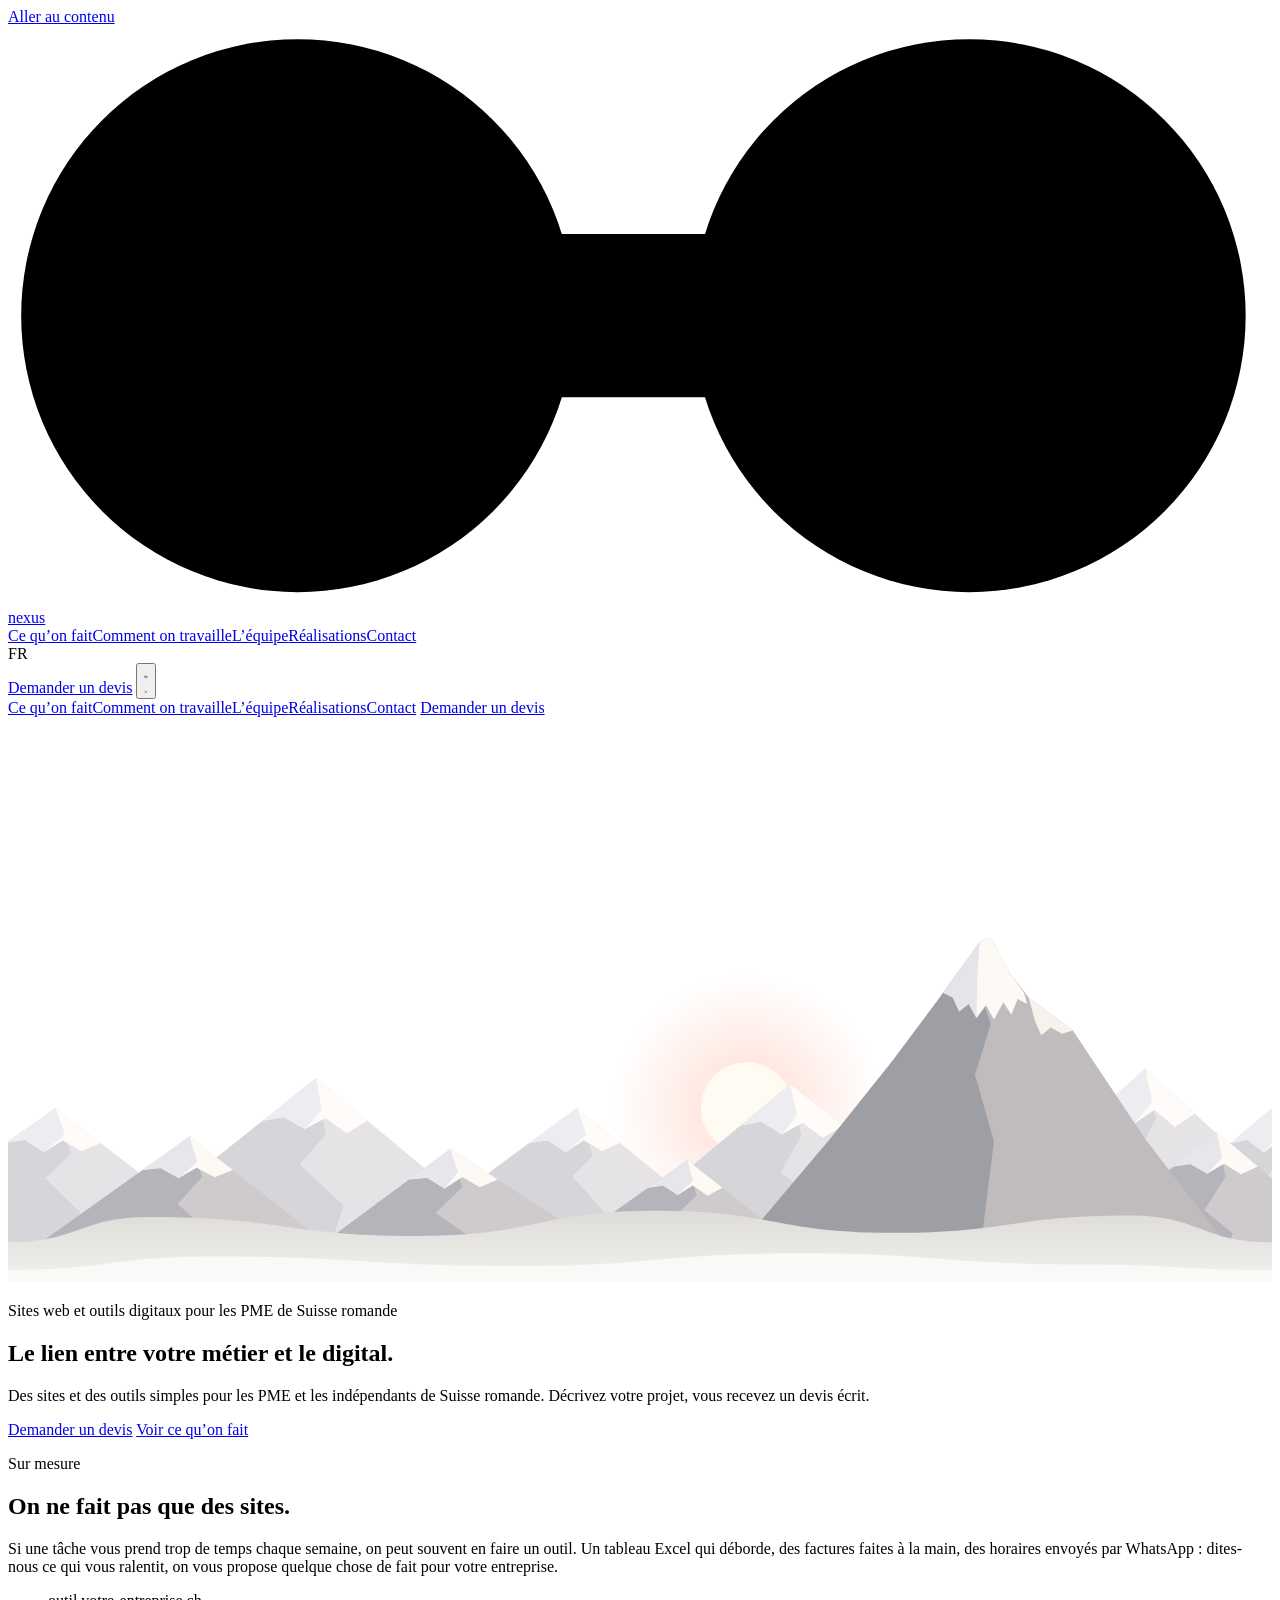
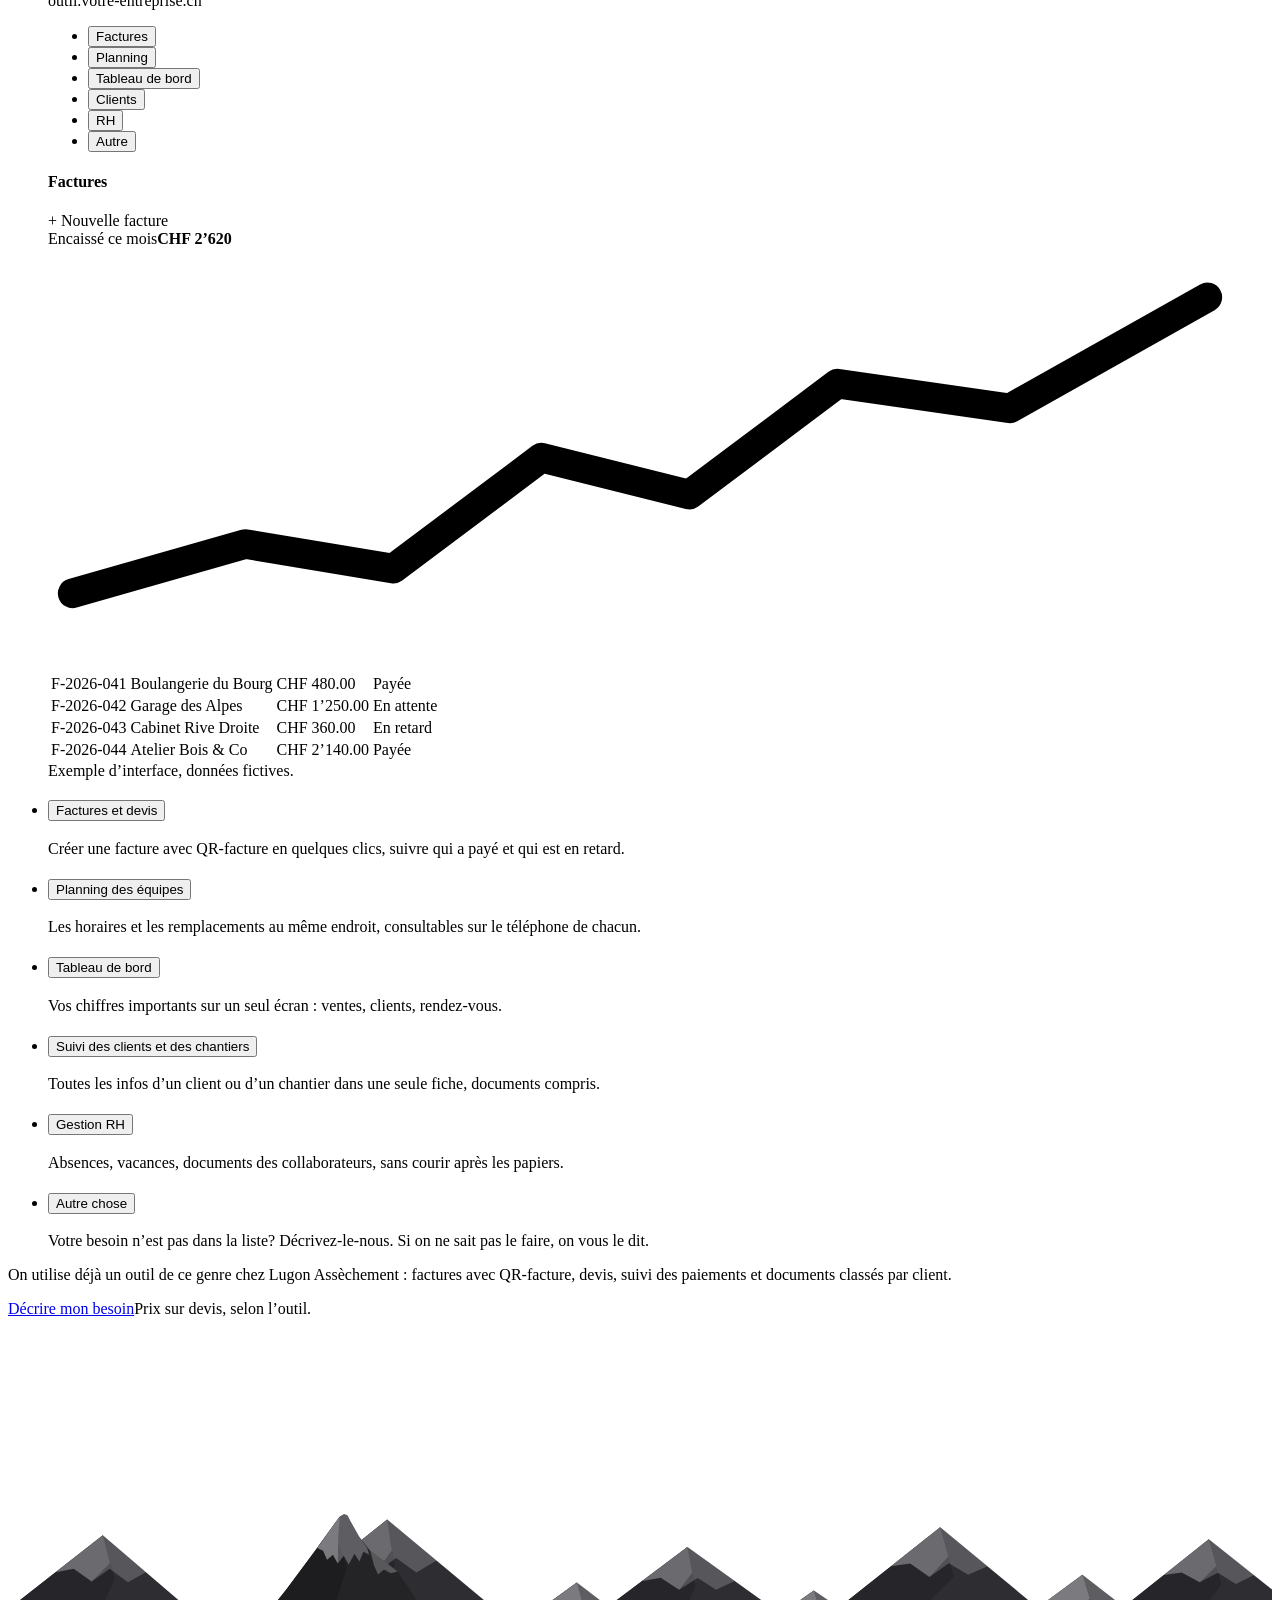
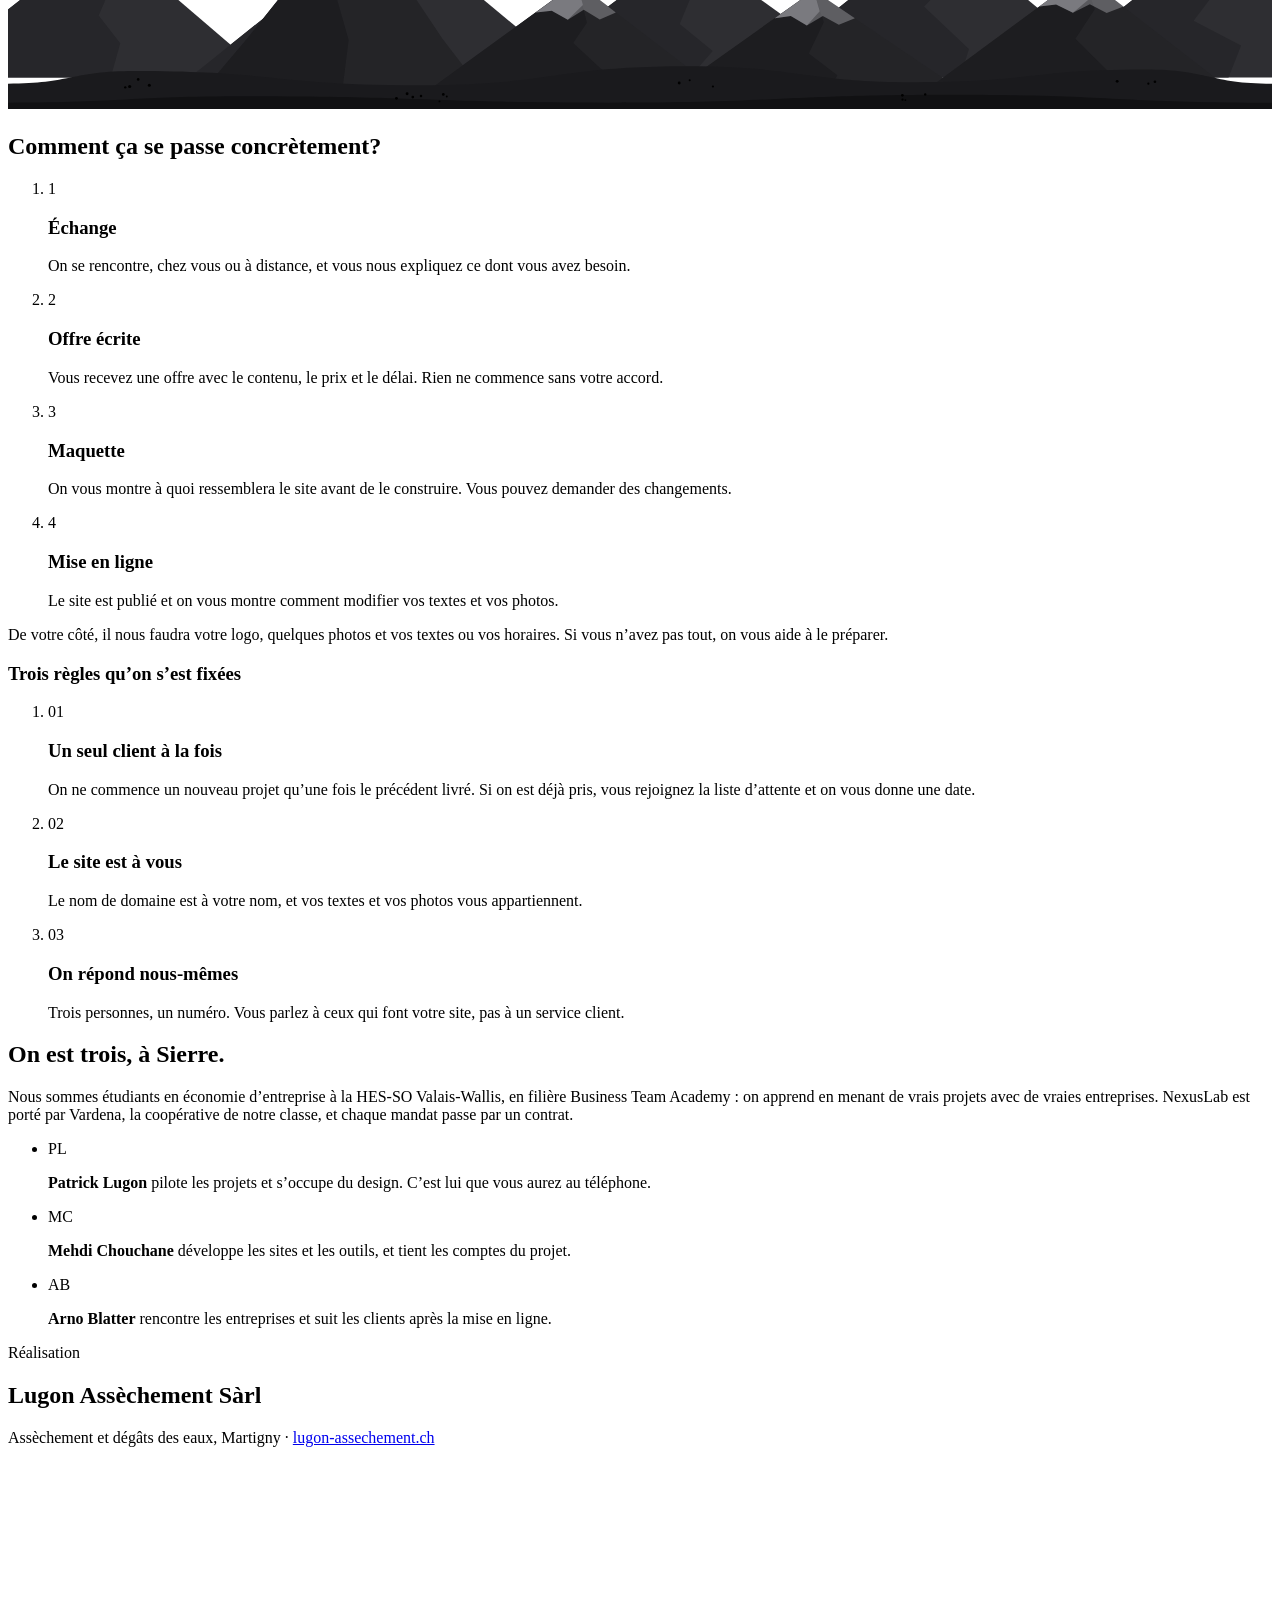
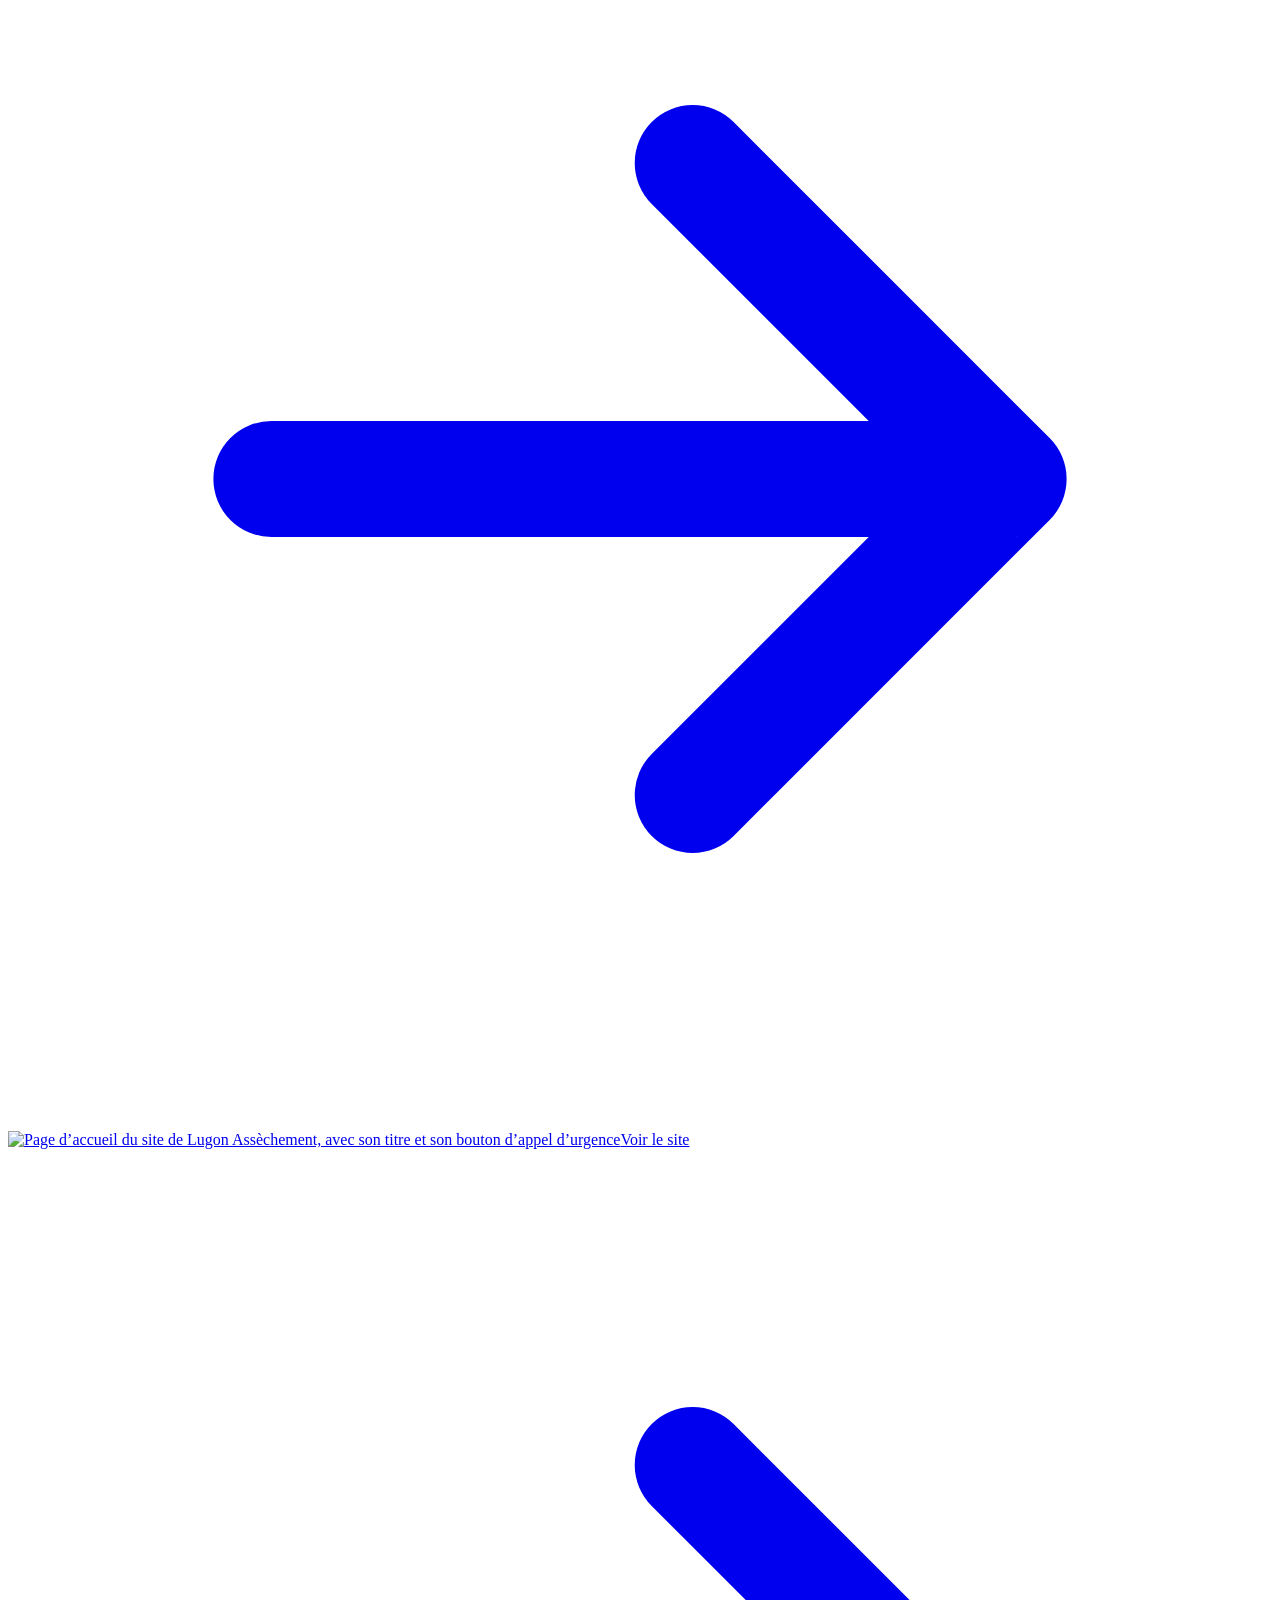
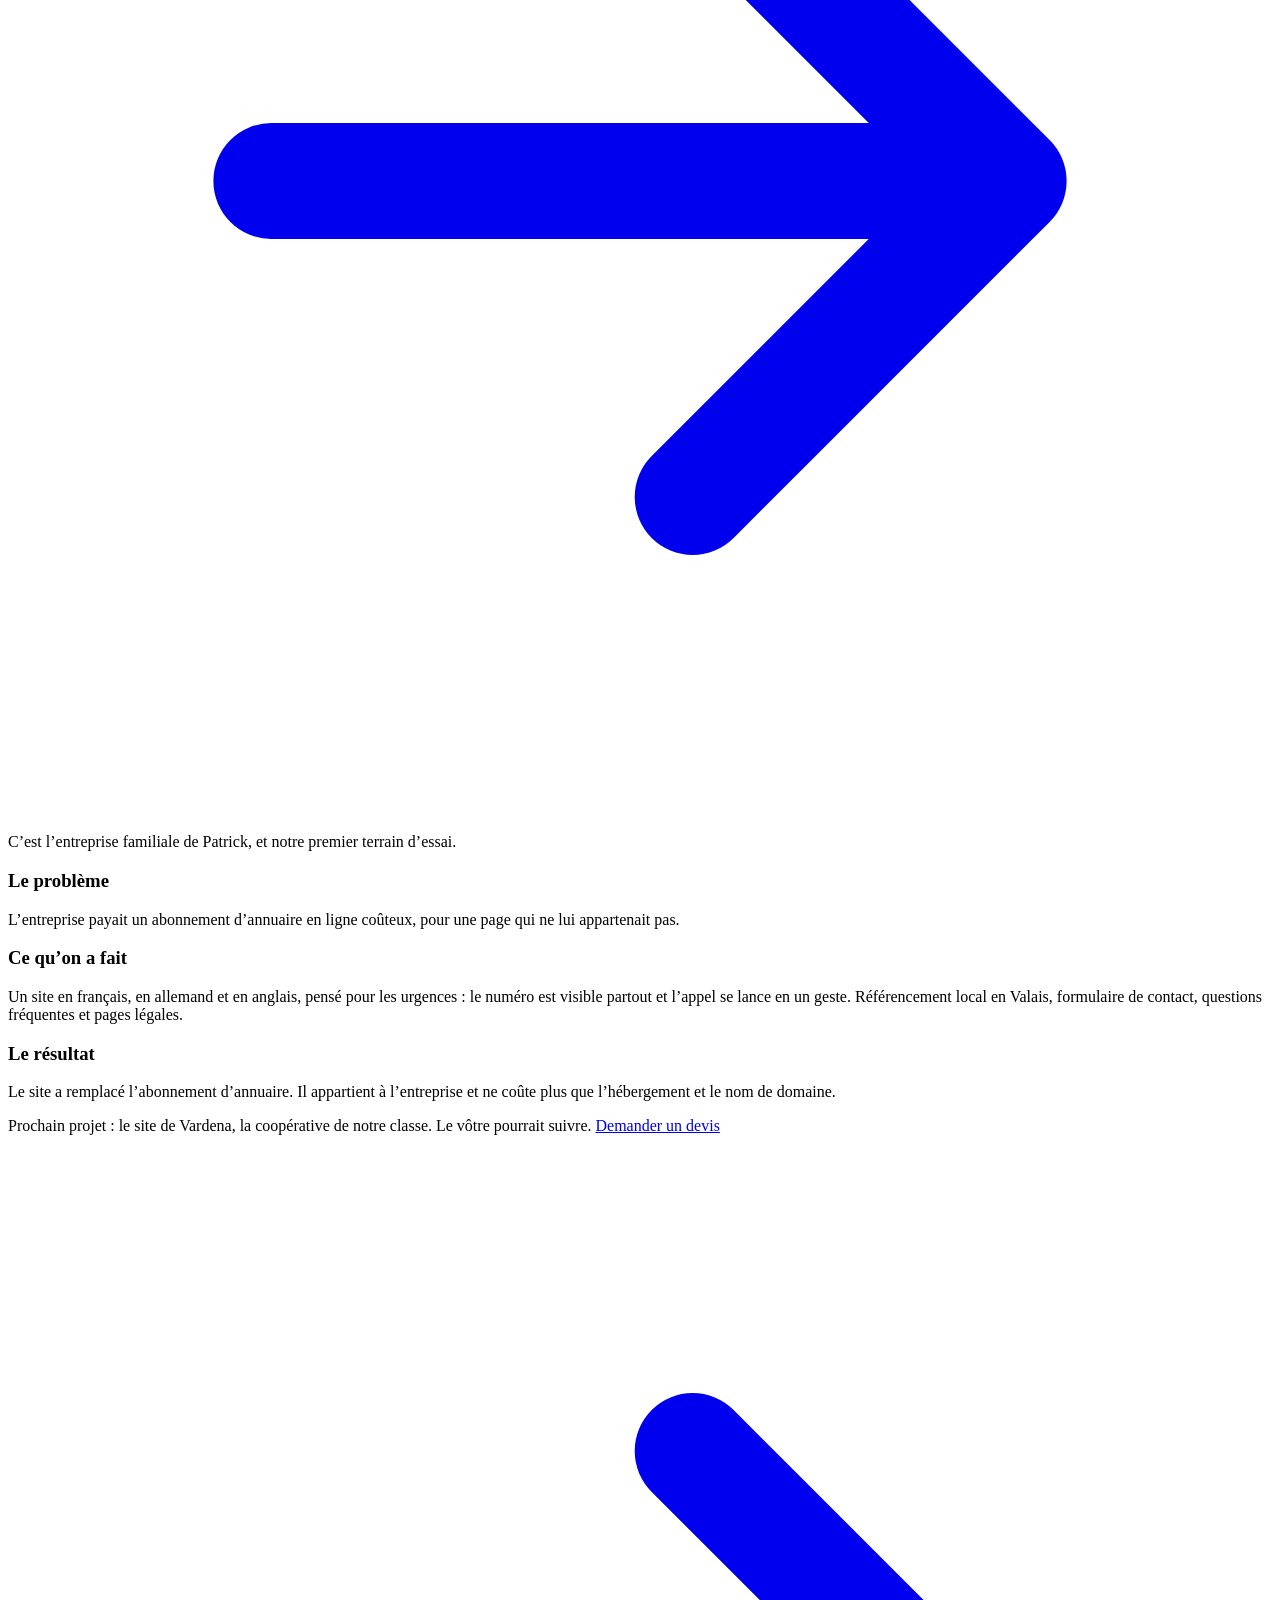
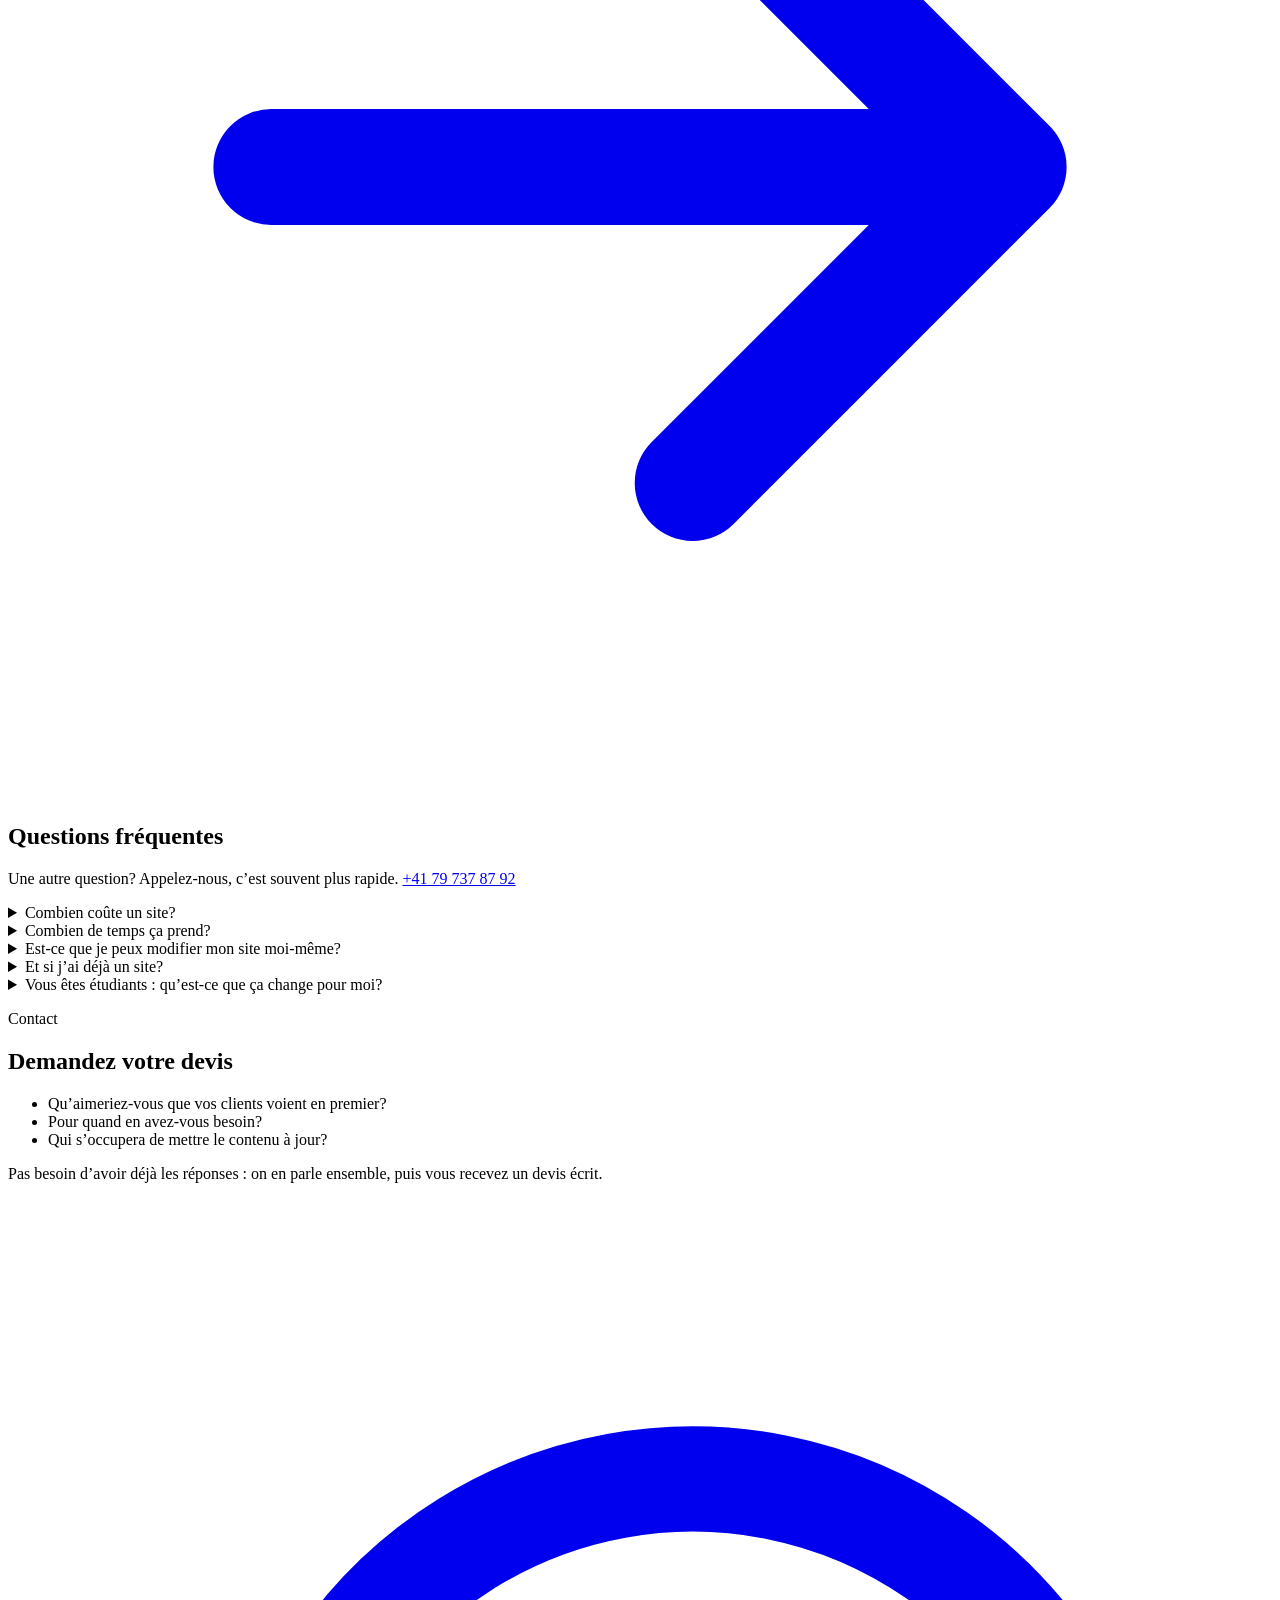
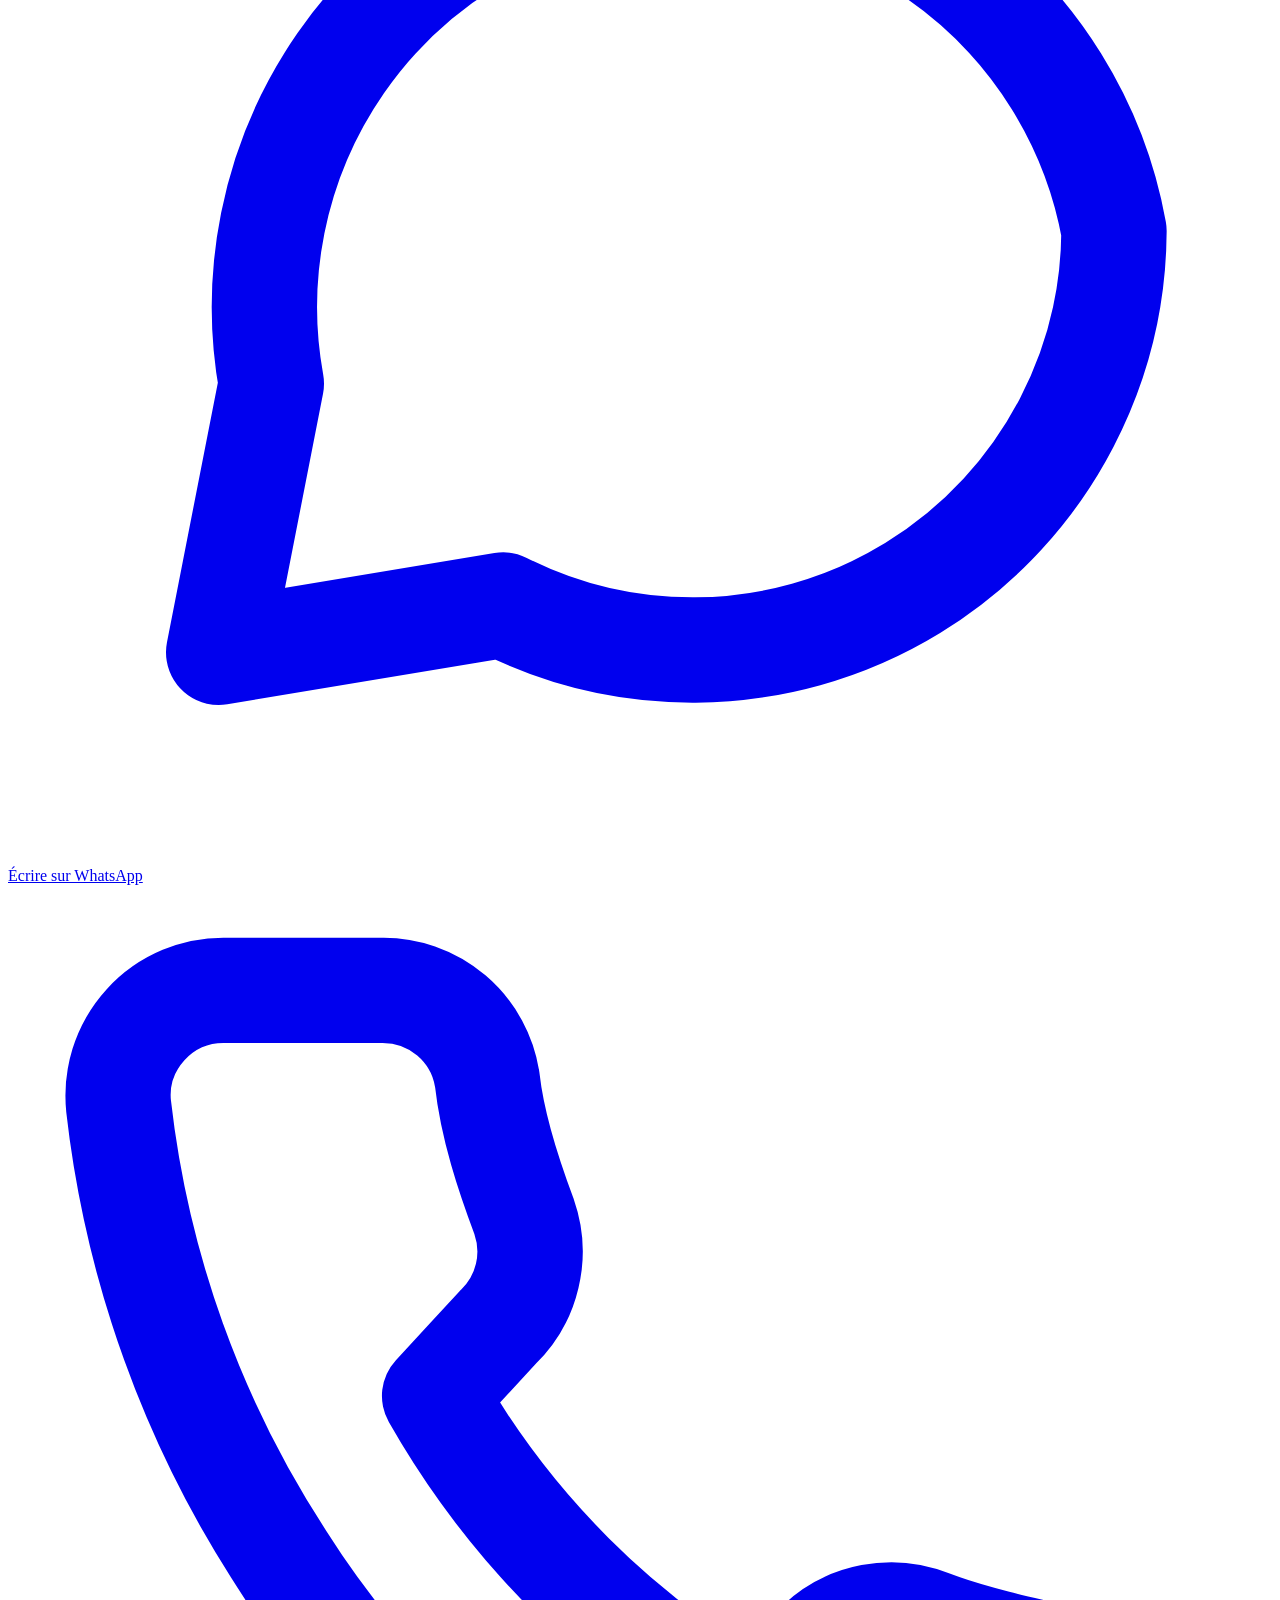
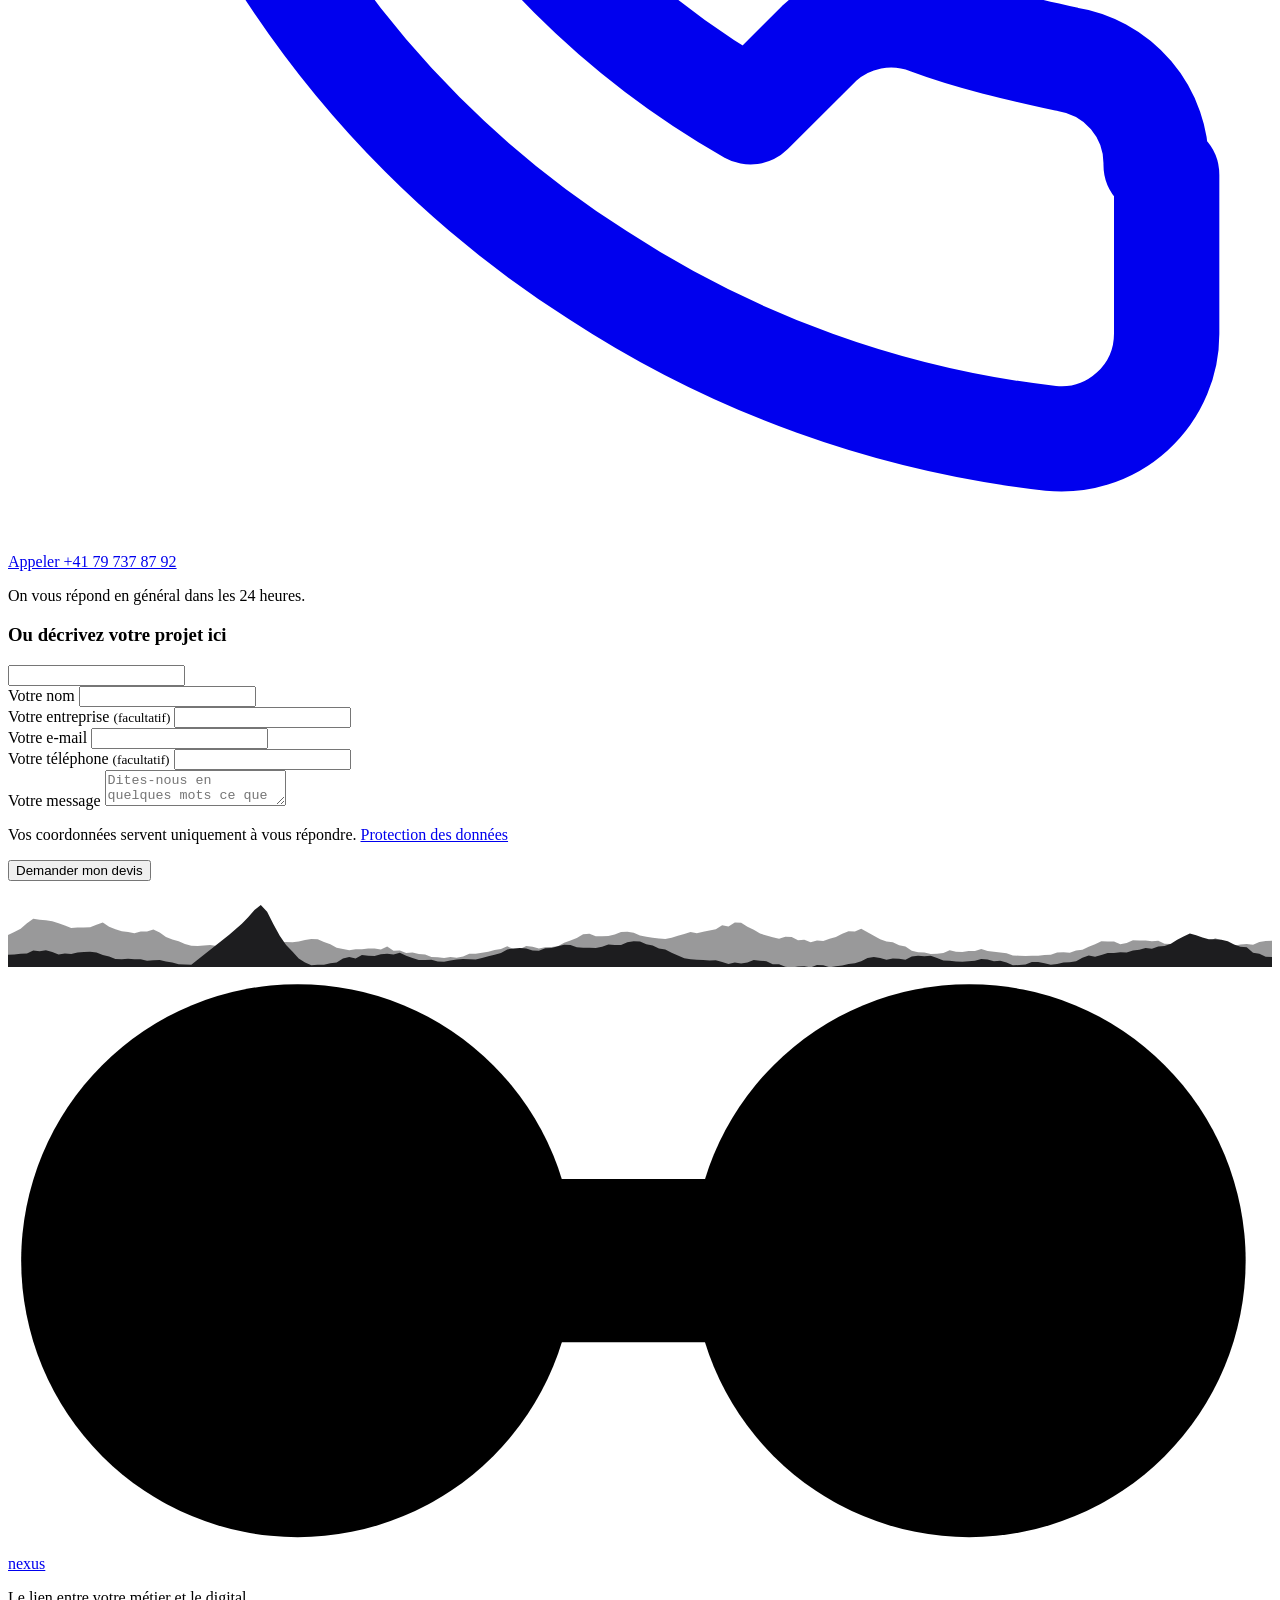
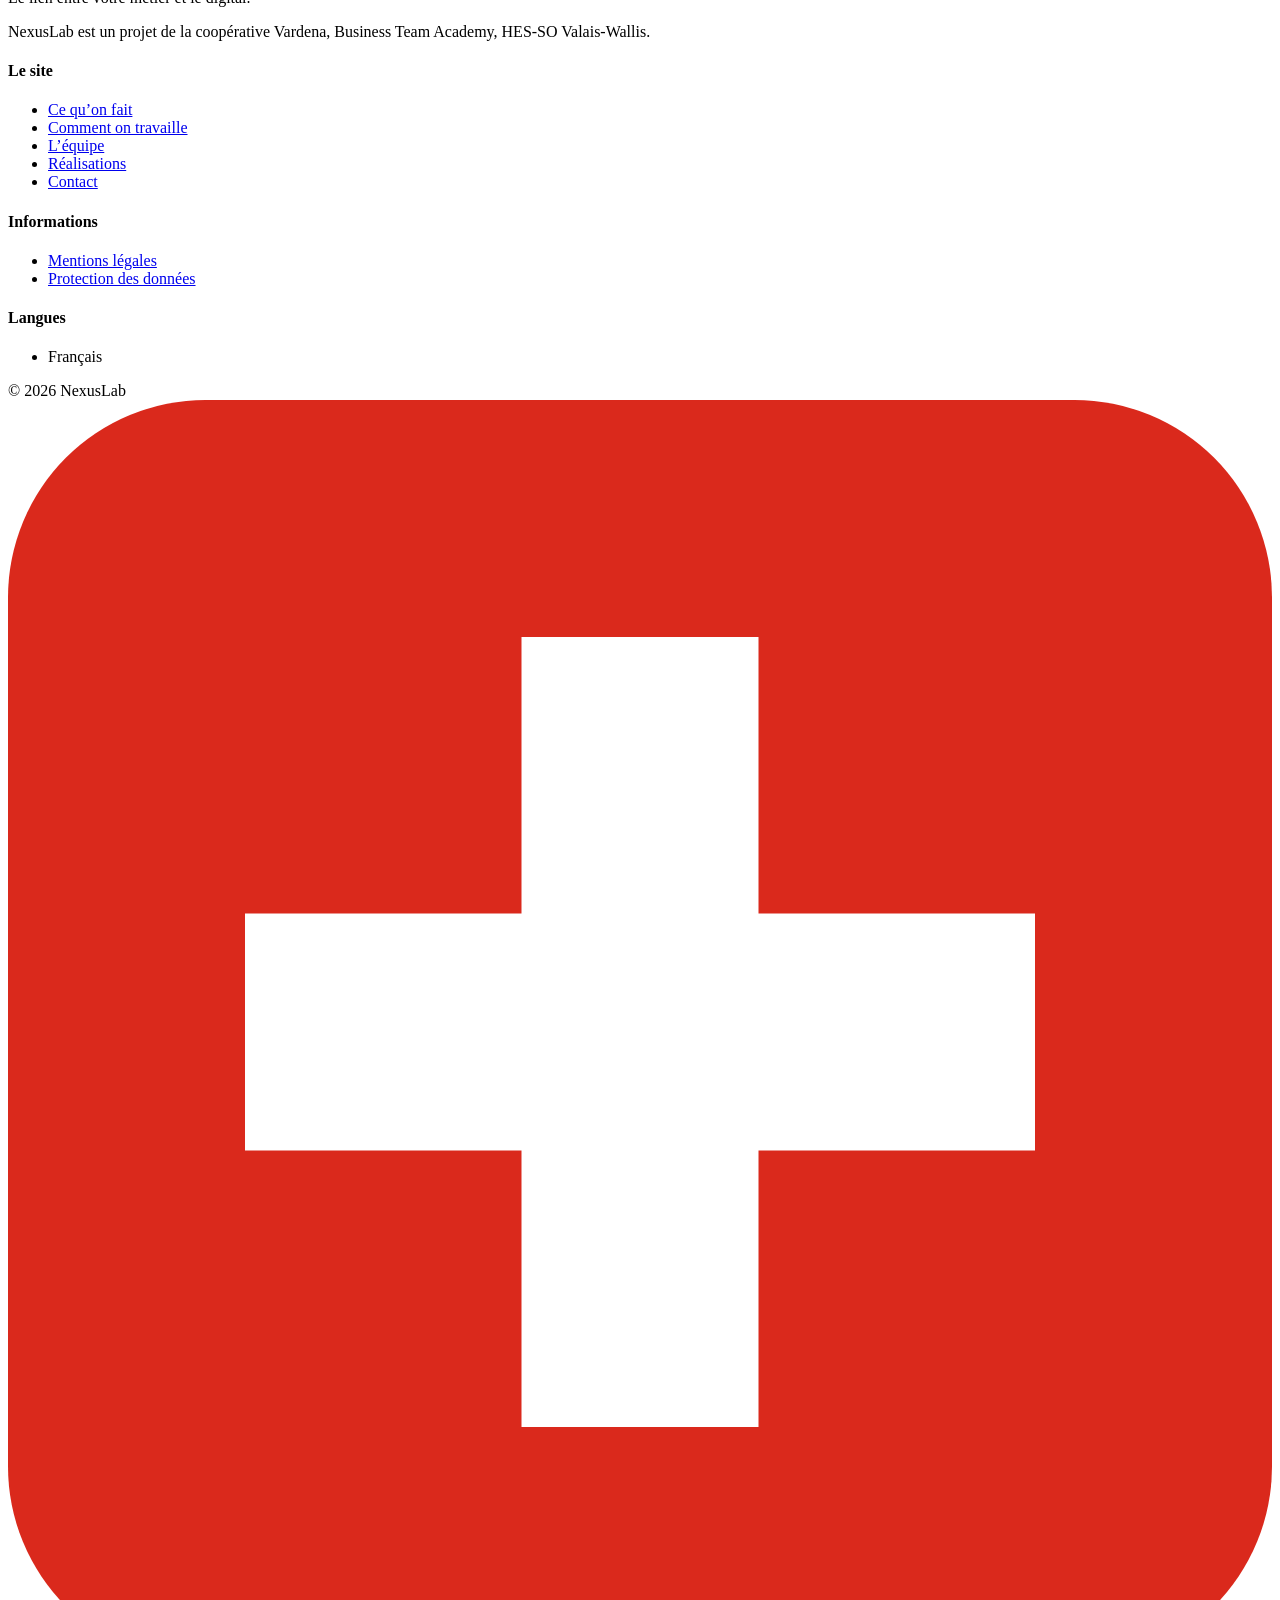
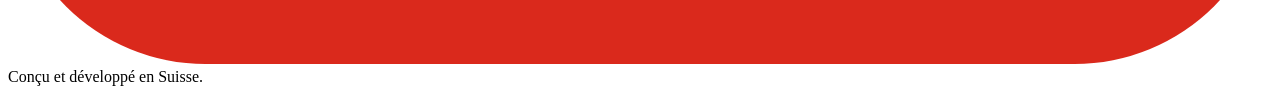
==== commit 102d1608: "Accueil : retrait des encadrés Une offre écrite et Basés en Suisse Co-Authored-By: Claude Opus 5.5 <" ====
--- a/site/index.html
+++ b/site/index.html
@@ -26,7 +26,7 @@
 <link rel="apple-touch-icon" sizes="180x180" href="/apple-touch-icon.png?v=2">
 <link rel="manifest" href="/site.webmanifest">
 <link rel="preload" href="/assets/fonts/manrope-latin.woff2" as="font" type="font/woff2" crossorigin>
-<link rel="stylesheet" href="/assets/css/style.css?v=f34d735a3d">
+<link rel="stylesheet" href="/assets/css/style.css?v=6ff8eab334">
 <script type="application/ld+json">{"@context":"https://schema.org","@graph":[{"@type":"ProfessionalService","@id":"https://nexus-lab.ch/#organisation","name":"NexusLab","url":"https://nexus-lab.ch/","logo":"https://nexus-lab.ch/favicon-512x512.png","image":"https://nexus-lab.ch/assets/img/og-image.png","description":"NexusLab crée des sites web simples et des outils digitaux pour les PME et les indépendants de Suisse romande. Une équipe basée en Suisse, un devis écrit avant de commencer, un seul client à la fois.","slogan":"Le lien entre votre métier et le digital.","telephone":"+41797378792","areaServed":[{"@type":"AdministrativeArea","name":"Valais"},{"@type":"AdministrativeArea","name":"Suisse romande"}],"address":{"@type":"PostalAddress","addressRegion":"Valais","addressCountry":"CH"},"member":[{"@type":"Person","name":"Patrick Lugon","jobTitle":"Chef de projet et direction artistique"},{"@type":"Person","name":"Mehdi Chouchane","jobTitle":"Création et développement"},{"@type":"Person","name":"Arno Blatter","jobTitle":"Relation client et suivi"}]},{"@type":"WebSite","@id":"https://nexus-lab.ch/#site","url":"https://nexus-lab.ch/","name":"NexusLab","inLanguage":"fr-CH","publisher":{"@id":"https://nexus-lab.ch/#organisation"}},{"@type":"FAQPage","mainEntity":[{"@type":"Question","name":"Combien coûte un site?","acceptedAnswer":{"@type":"Answer","text":"Ça dépend de ce dont vous avez besoin. On en parle ensemble, puis vous recevez un devis écrit et détaillé, avant tout engagement."}},{"@type":"Question","name":"Combien de temps ça prend?","acceptedAnswer":{"@type":"Answer","text":"En général, trois à six semaines entre notre premier échange et la mise en ligne, selon la formule et le temps qu’il vous faut pour nous transmettre vos contenus."}},{"@type":"Question","name":"Est-ce que je peux modifier mon site moi-même?","acceptedAnswer":{"@type":"Answer","text":"Oui, avec la formule Standard, pour la carte, les tarifs ou les actualités. Si vous préférez ne pas y toucher, la formule Suivi s’en charge."}},{"@type":"Question","name":"Et si j’ai déjà un site?","acceptedAnswer":{"@type":"Answer","text":"On regarde ce qui existe avec vous. Parfois quelques corrections suffisent, parfois il vaut mieux repartir de zéro. On vous le dit avant de proposer quoi que ce soit."}},{"@type":"Question","name":"Vous êtes étudiants : qu’est-ce que ça change pour moi?","acceptedAnswer":{"@type":"Answer","text":"Des prix accessibles et une équipe disponible. Chaque mandat passe par un contrat et l’école suit nos projets. Et vous aidez trois jeunes à apprendre leur métier avec de vrais clients."}}]}]}</script>
 </head>
 <body>
@@ -73,9 +73,6 @@
           <a class="btn btn-ghost" href="#outils">Voir ce qu’on fait</a>
         </div>
       </div>
-      <ul class="hero-facts">
-        <li class="fact"><strong>Une offre écrite</strong><span>le contenu, le prix et le délai, noir sur blanc</span></li><li class="fact"><strong>Basés en Suisse</strong><span>on travaille dans toute la Suisse romande</span></li>
-      </ul>
     </div>
   </section>
 
@@ -182,6 +179,6 @@
   </div>
 </footer>
 
-<script src="/assets/js/main.js?v=f34d735a3d" defer></script>
+<script src="/assets/js/main.js?v=6ff8eab334" defer></script>
 </body>
 </html>
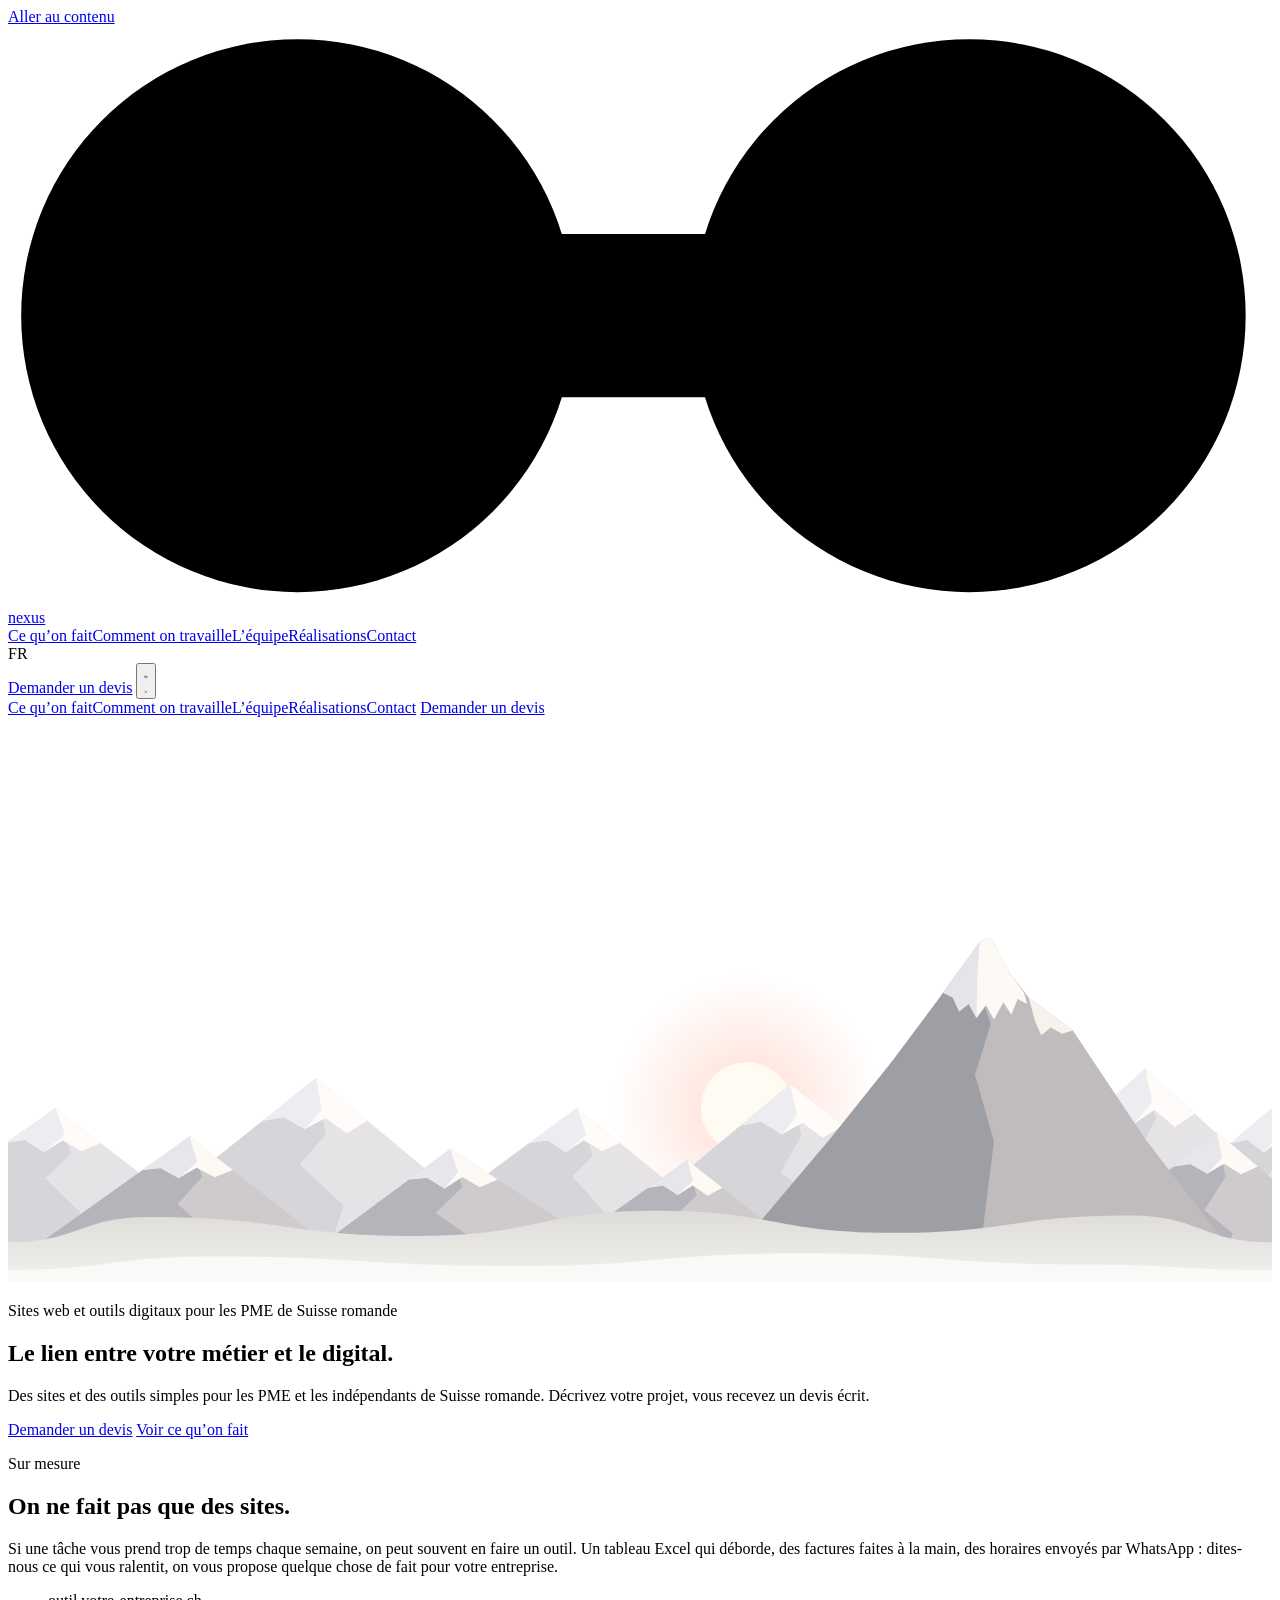
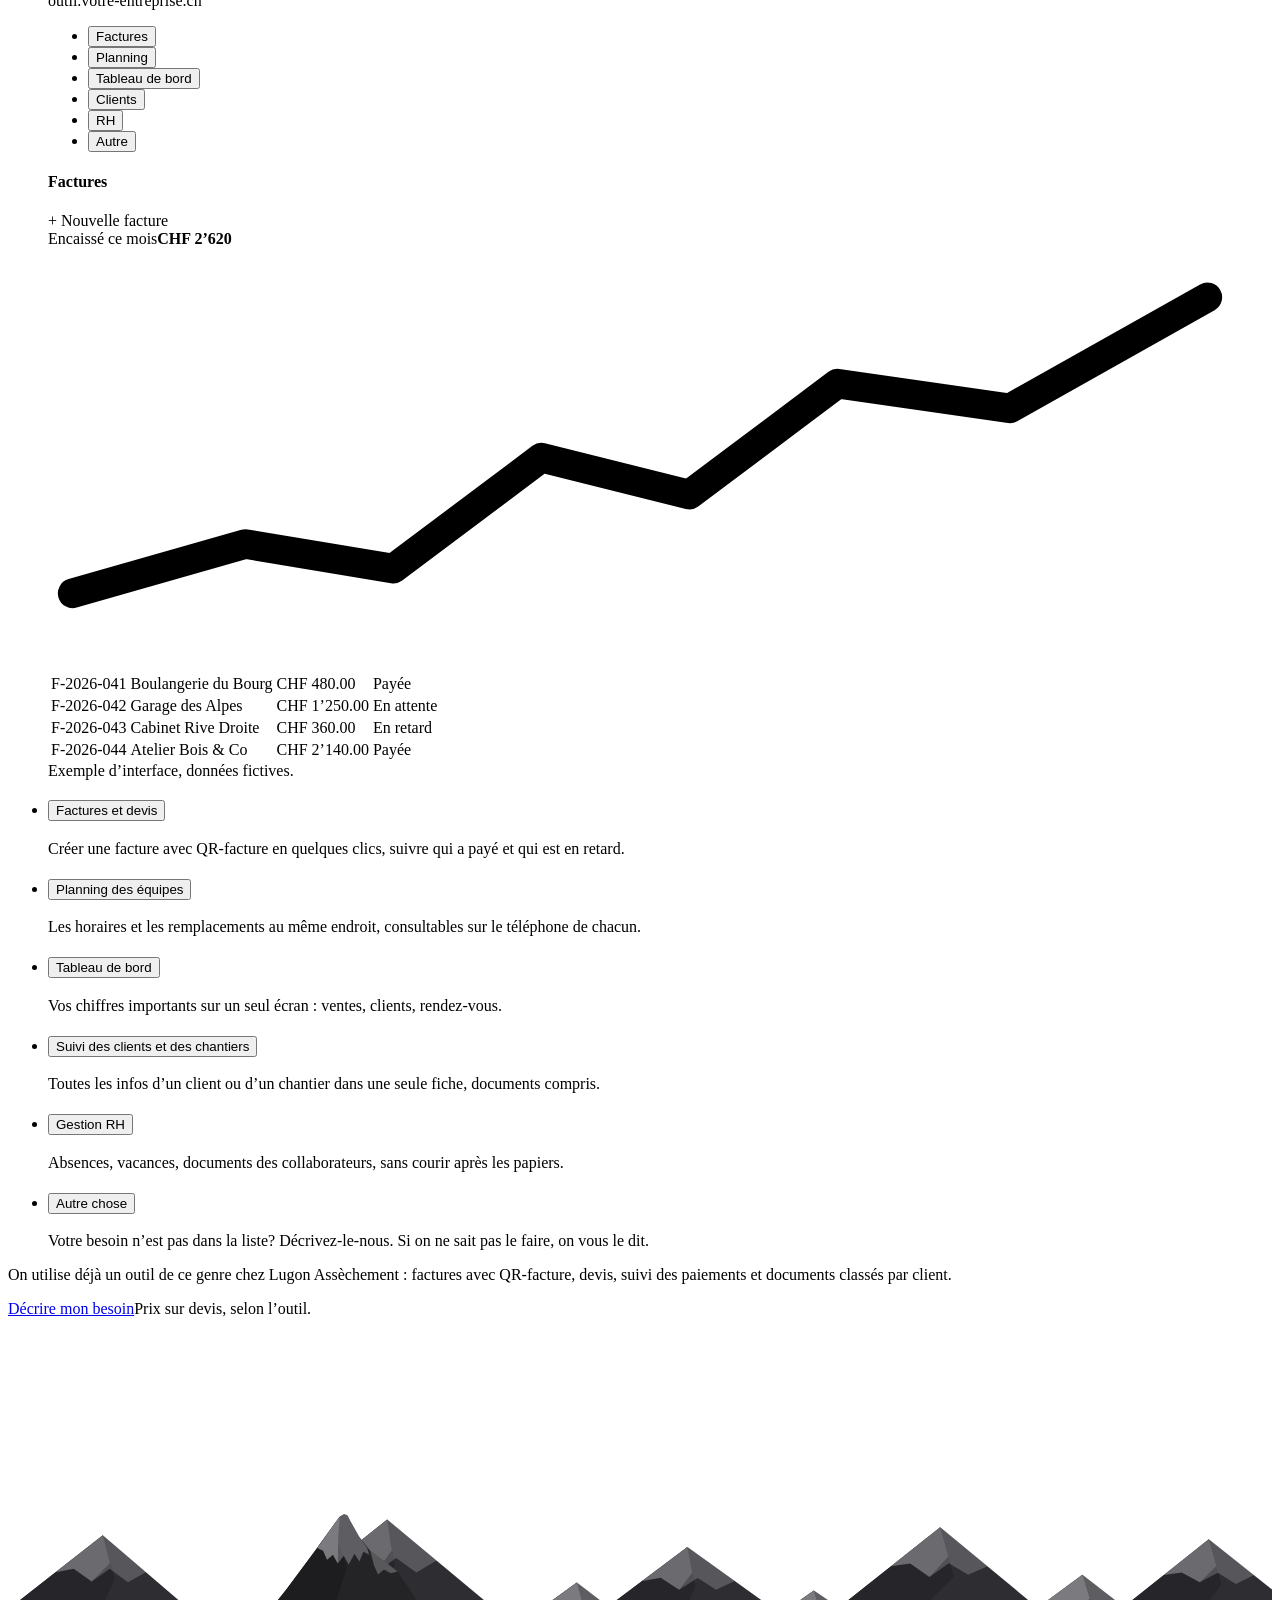
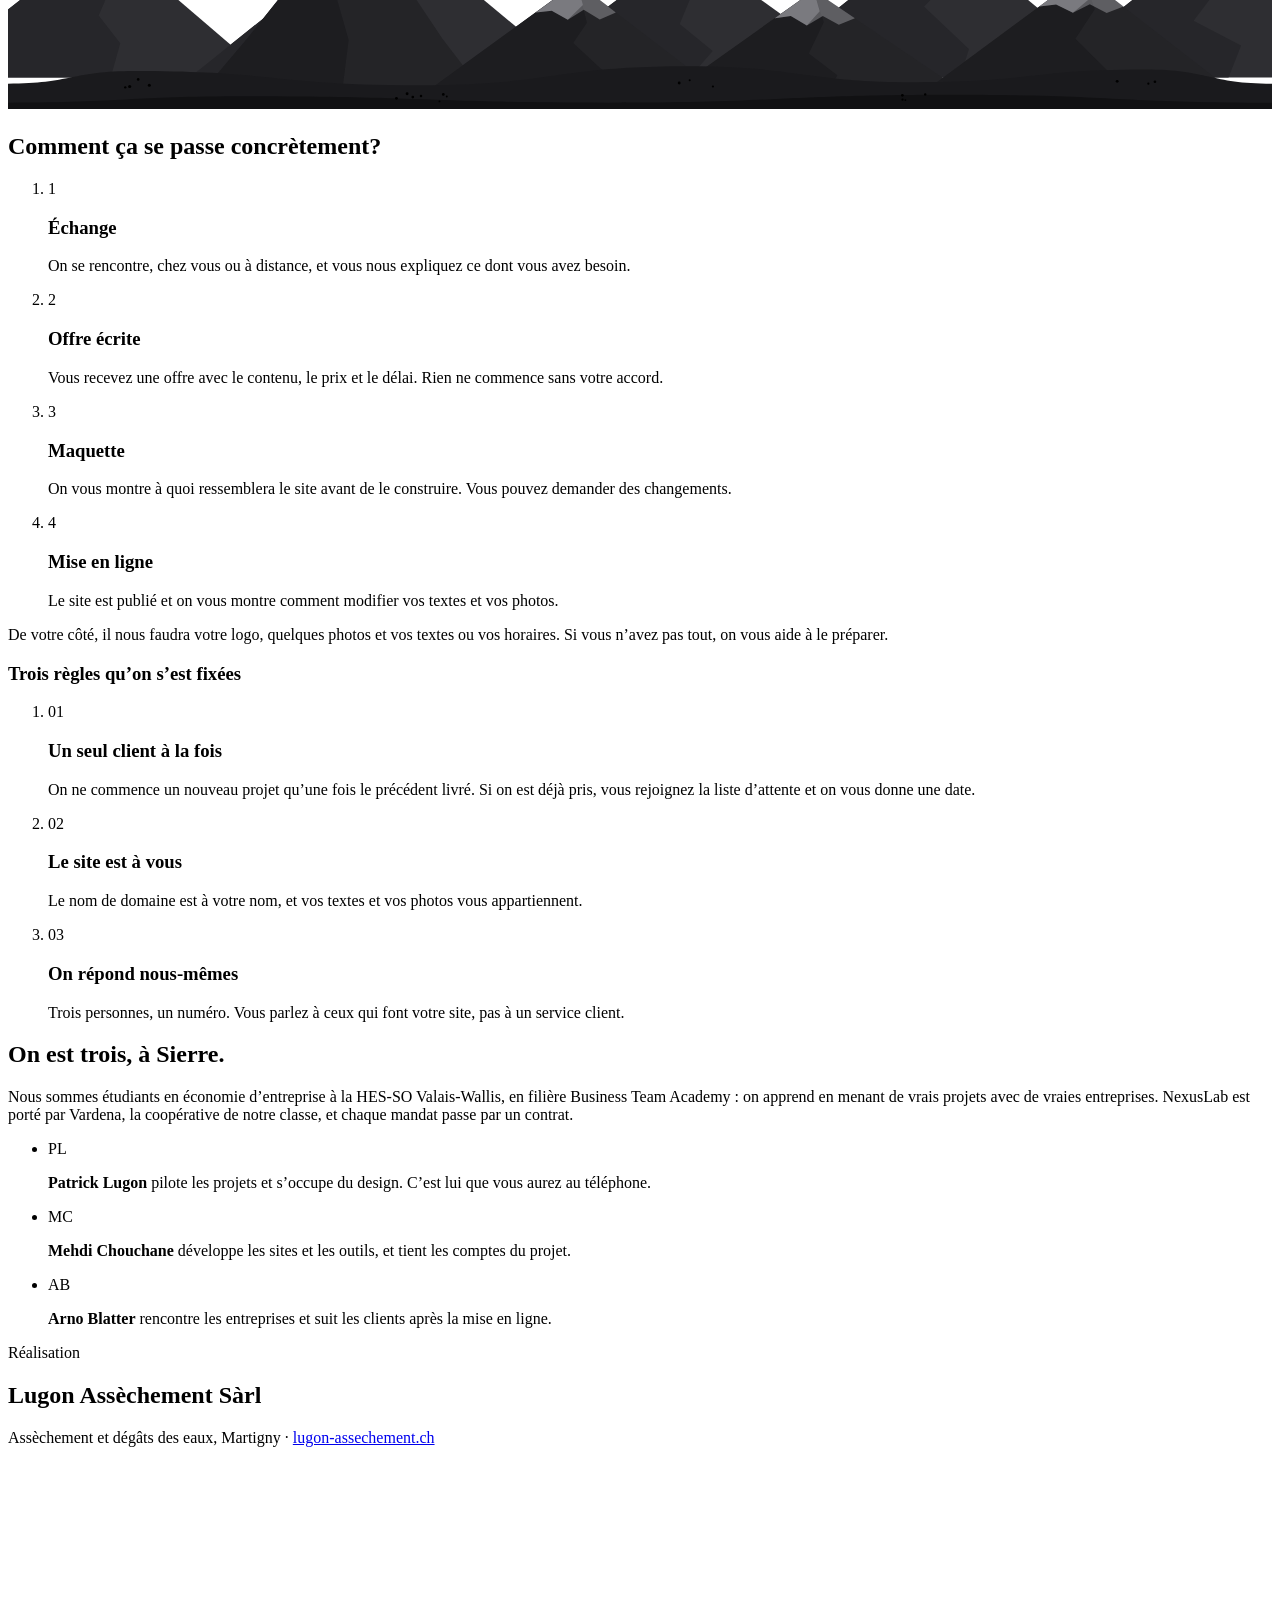
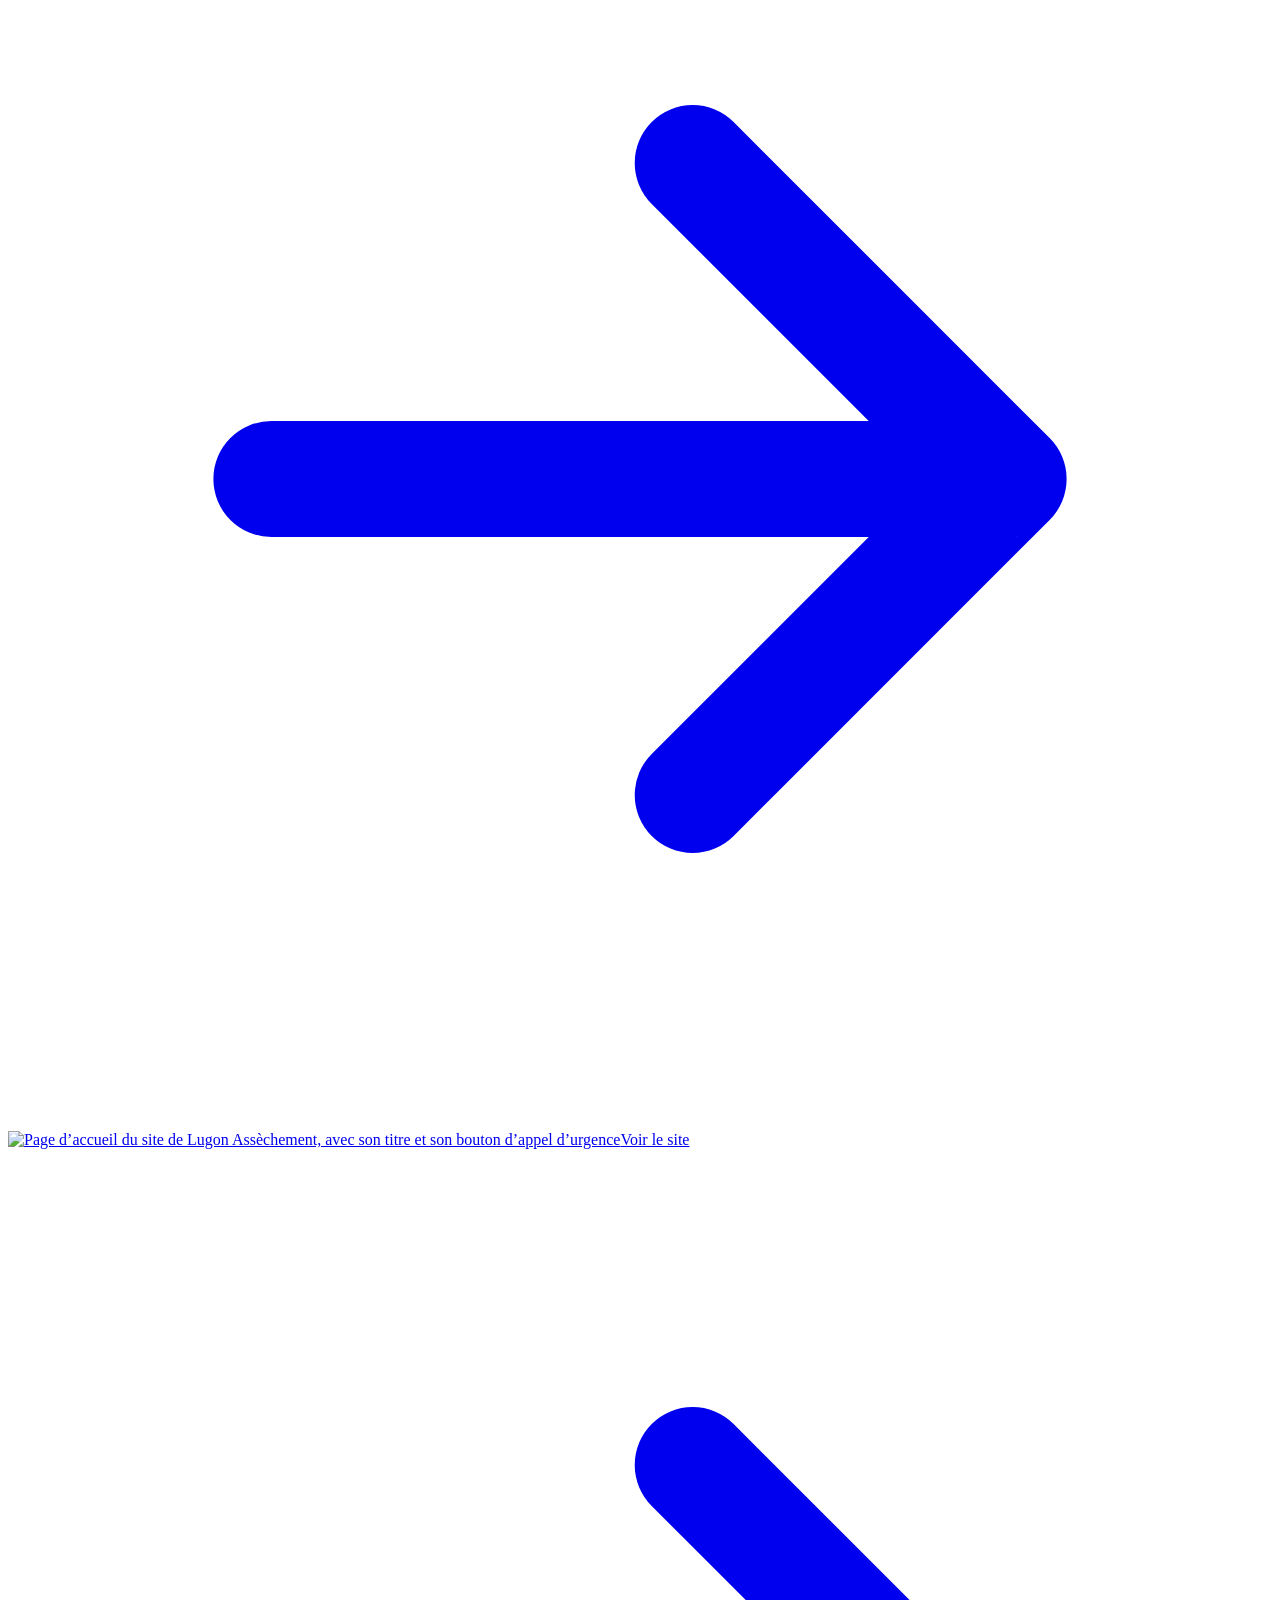
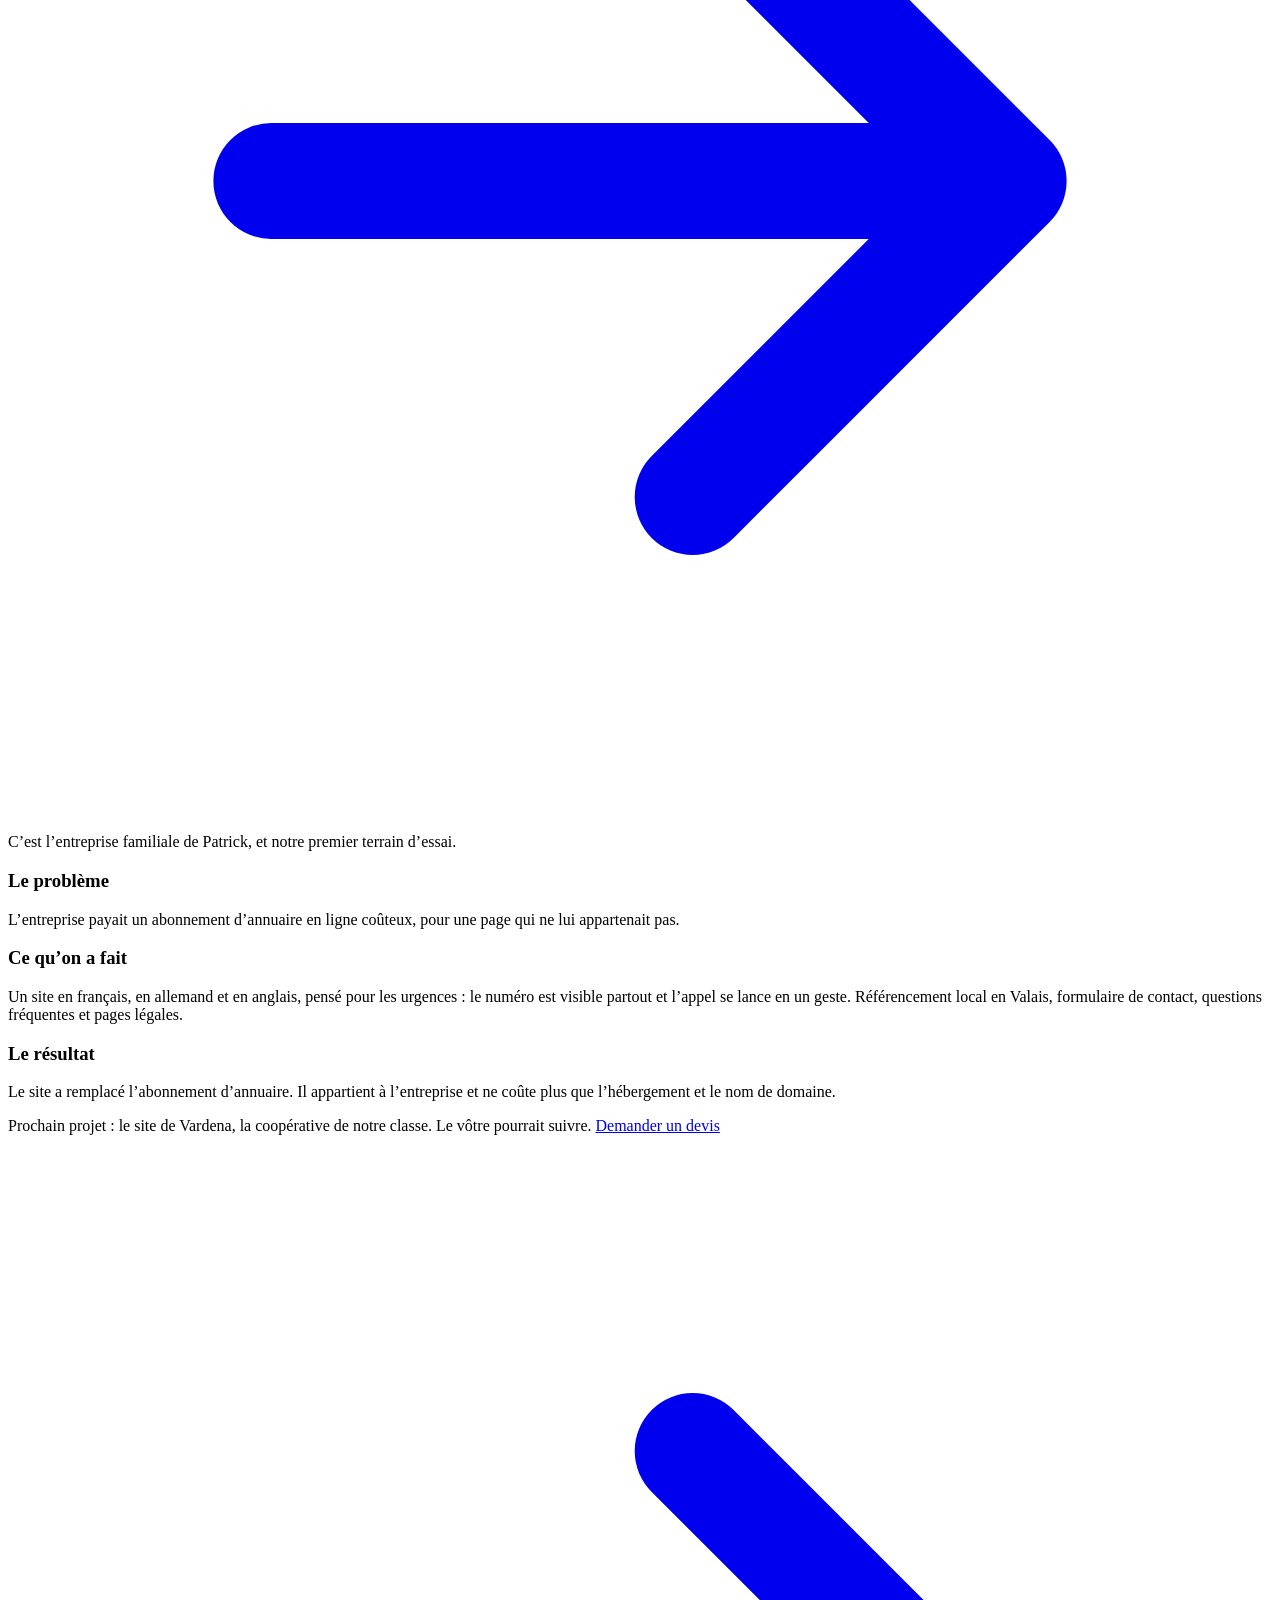
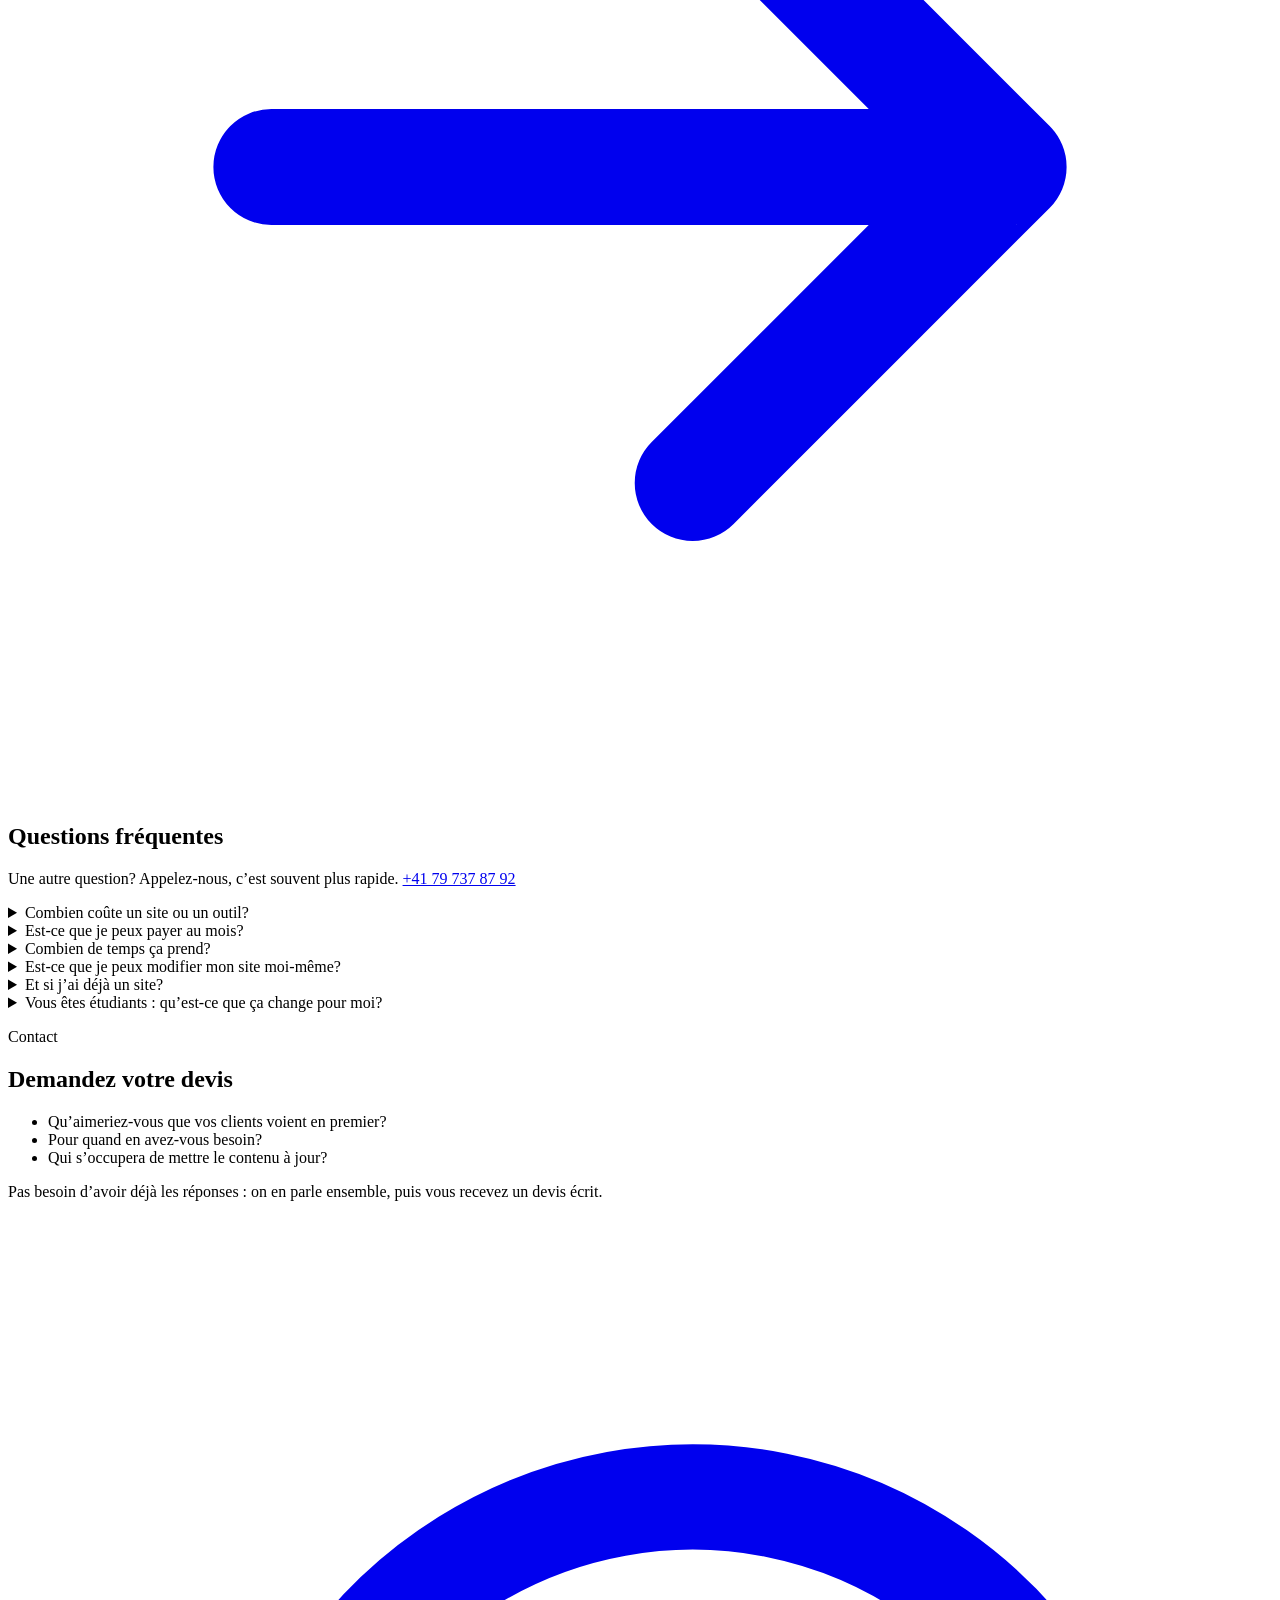
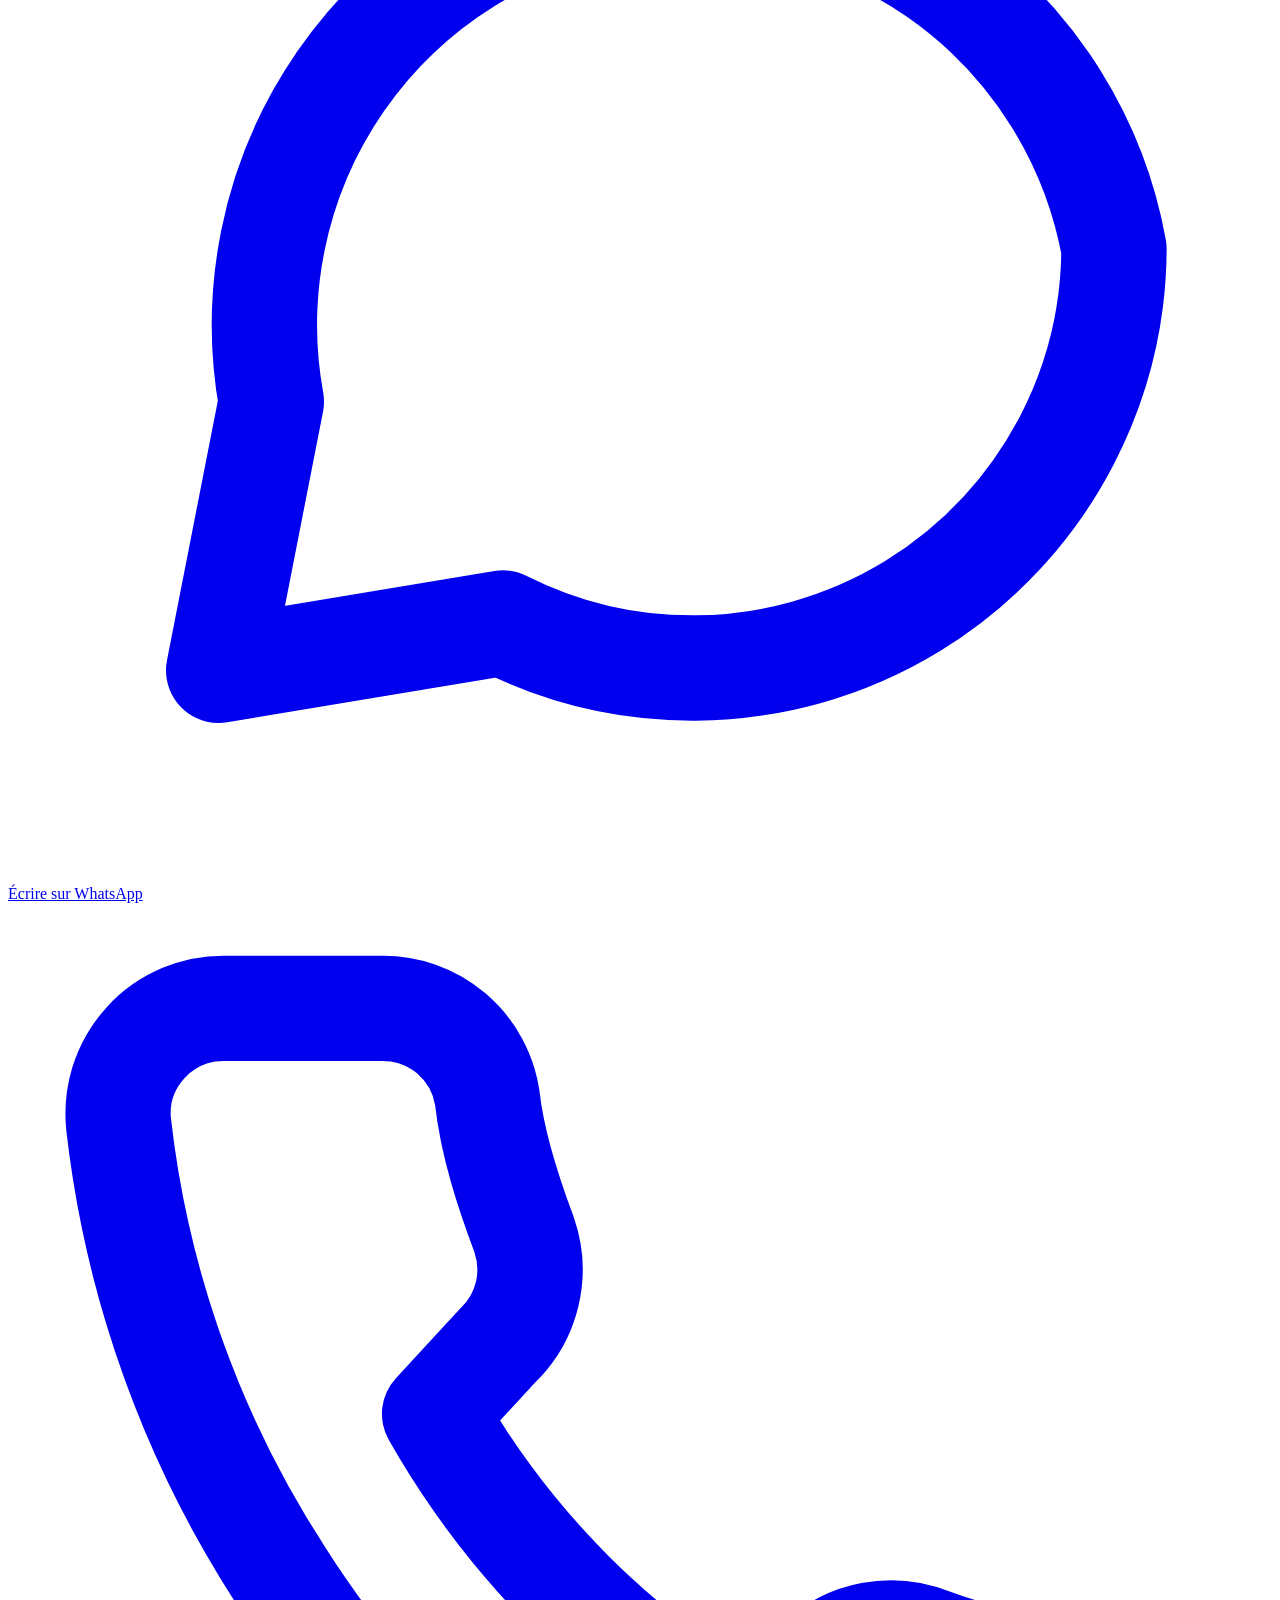
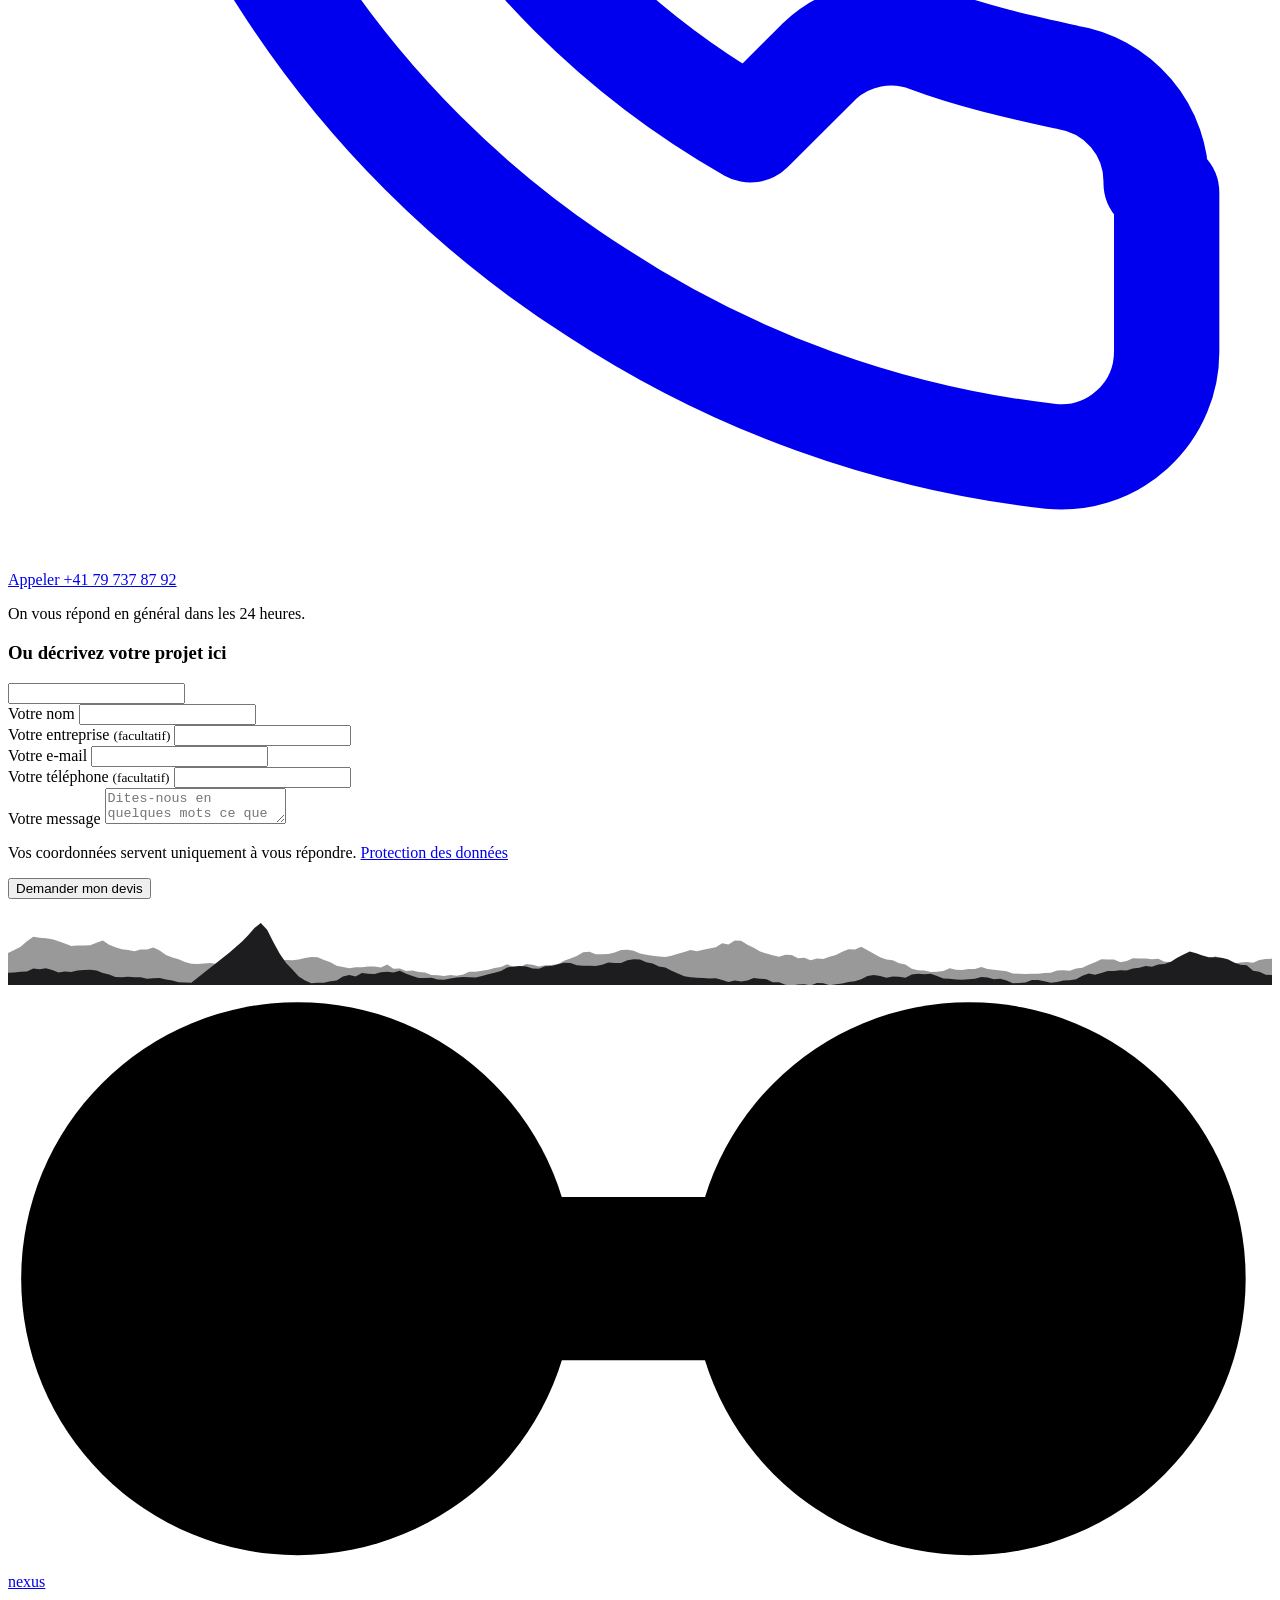
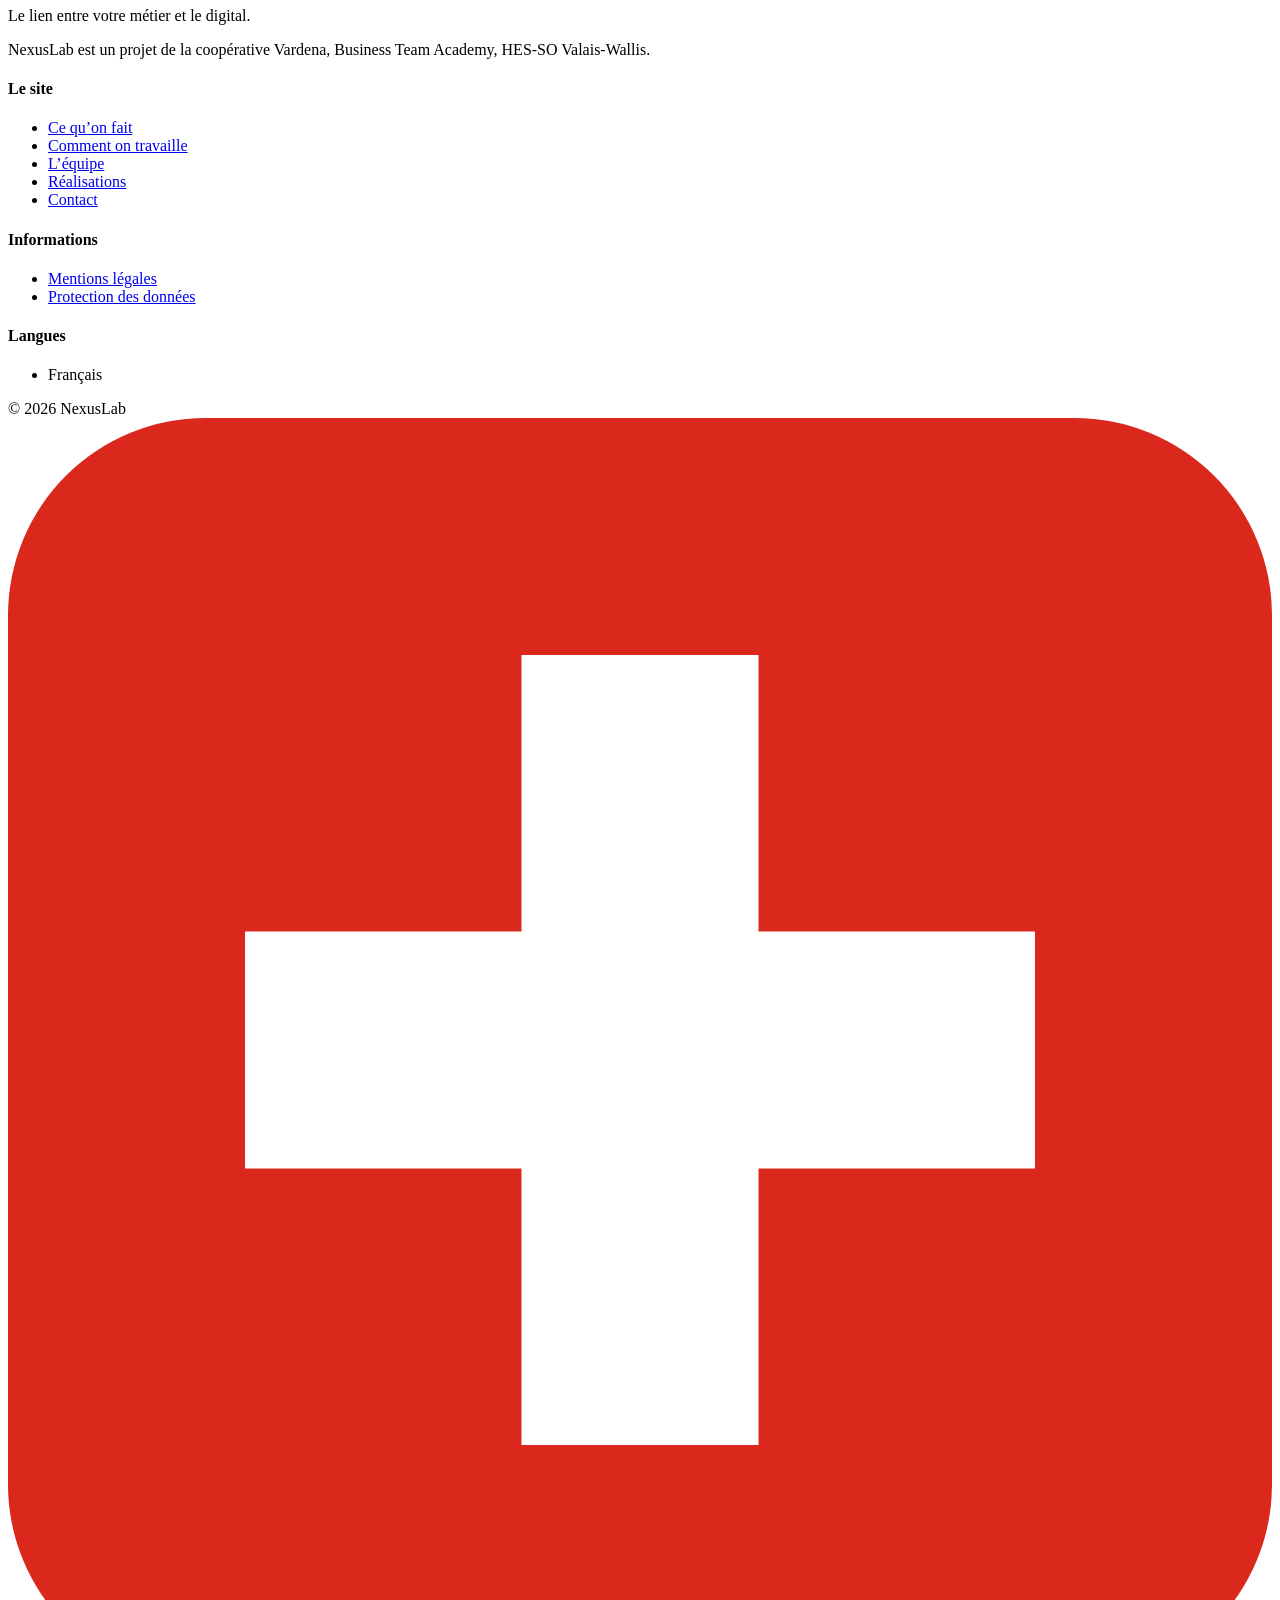
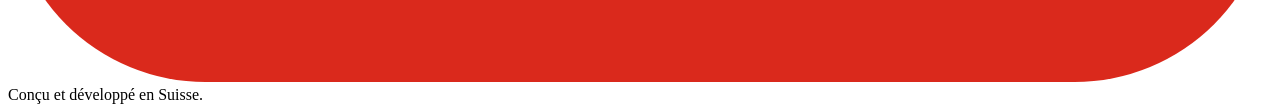
==== commit 32c9c280: "FAQ : nouvelles offres (sans prix), PRODUCT.md Co-Authored-By: Claude Opus 5.5 <noreply@anthropic.co" ====
--- a/site/index.html
+++ b/site/index.html
@@ -27,7 +27,7 @@
 <link rel="manifest" href="/site.webmanifest">
 <link rel="preload" href="/assets/fonts/manrope-latin.woff2" as="font" type="font/woff2" crossorigin>
 <link rel="stylesheet" href="/assets/css/style.css?v=6ff8eab334">
-<script type="application/ld+json">{"@context":"https://schema.org","@graph":[{"@type":"ProfessionalService","@id":"https://nexus-lab.ch/#organisation","name":"NexusLab","url":"https://nexus-lab.ch/","logo":"https://nexus-lab.ch/favicon-512x512.png","image":"https://nexus-lab.ch/assets/img/og-image.png","description":"NexusLab crée des sites web simples et des outils digitaux pour les PME et les indépendants de Suisse romande. Une équipe basée en Suisse, un devis écrit avant de commencer, un seul client à la fois.","slogan":"Le lien entre votre métier et le digital.","telephone":"+41797378792","areaServed":[{"@type":"AdministrativeArea","name":"Valais"},{"@type":"AdministrativeArea","name":"Suisse romande"}],"address":{"@type":"PostalAddress","addressRegion":"Valais","addressCountry":"CH"},"member":[{"@type":"Person","name":"Patrick Lugon","jobTitle":"Chef de projet et direction artistique"},{"@type":"Person","name":"Mehdi Chouchane","jobTitle":"Création et développement"},{"@type":"Person","name":"Arno Blatter","jobTitle":"Relation client et suivi"}]},{"@type":"WebSite","@id":"https://nexus-lab.ch/#site","url":"https://nexus-lab.ch/","name":"NexusLab","inLanguage":"fr-CH","publisher":{"@id":"https://nexus-lab.ch/#organisation"}},{"@type":"FAQPage","mainEntity":[{"@type":"Question","name":"Combien coûte un site?","acceptedAnswer":{"@type":"Answer","text":"Ça dépend de ce dont vous avez besoin. On en parle ensemble, puis vous recevez un devis écrit et détaillé, avant tout engagement."}},{"@type":"Question","name":"Combien de temps ça prend?","acceptedAnswer":{"@type":"Answer","text":"En général, trois à six semaines entre notre premier échange et la mise en ligne, selon la formule et le temps qu’il vous faut pour nous transmettre vos contenus."}},{"@type":"Question","name":"Est-ce que je peux modifier mon site moi-même?","acceptedAnswer":{"@type":"Answer","text":"Oui, avec la formule Standard, pour la carte, les tarifs ou les actualités. Si vous préférez ne pas y toucher, la formule Suivi s’en charge."}},{"@type":"Question","name":"Et si j’ai déjà un site?","acceptedAnswer":{"@type":"Answer","text":"On regarde ce qui existe avec vous. Parfois quelques corrections suffisent, parfois il vaut mieux repartir de zéro. On vous le dit avant de proposer quoi que ce soit."}},{"@type":"Question","name":"Vous êtes étudiants : qu’est-ce que ça change pour moi?","acceptedAnswer":{"@type":"Answer","text":"Des prix accessibles et une équipe disponible. Chaque mandat passe par un contrat et l’école suit nos projets. Et vous aidez trois jeunes à apprendre leur métier avec de vrais clients."}}]}]}</script>
+<script type="application/ld+json">{"@context":"https://schema.org","@graph":[{"@type":"ProfessionalService","@id":"https://nexus-lab.ch/#organisation","name":"NexusLab","url":"https://nexus-lab.ch/","logo":"https://nexus-lab.ch/favicon-512x512.png","image":"https://nexus-lab.ch/assets/img/og-image.png","description":"NexusLab crée des sites web simples et des outils digitaux pour les PME et les indépendants de Suisse romande. Une équipe basée en Suisse, un devis écrit avant de commencer, un seul client à la fois.","slogan":"Le lien entre votre métier et le digital.","telephone":"+41797378792","areaServed":[{"@type":"AdministrativeArea","name":"Valais"},{"@type":"AdministrativeArea","name":"Suisse romande"}],"address":{"@type":"PostalAddress","addressRegion":"Valais","addressCountry":"CH"},"member":[{"@type":"Person","name":"Patrick Lugon","jobTitle":"Chef de projet et direction artistique"},{"@type":"Person","name":"Mehdi Chouchane","jobTitle":"Création et développement"},{"@type":"Person","name":"Arno Blatter","jobTitle":"Relation client et suivi"}]},{"@type":"WebSite","@id":"https://nexus-lab.ch/#site","url":"https://nexus-lab.ch/","name":"NexusLab","inLanguage":"fr-CH","publisher":{"@id":"https://nexus-lab.ch/#organisation"}},{"@type":"FAQPage","mainEntity":[{"@type":"Question","name":"Combien coûte un site ou un outil?","acceptedAnswer":{"@type":"Answer","text":"Ça dépend de ce dont vous avez besoin. On en parle ensemble, puis vous recevez un devis écrit et détaillé, avant tout engagement."}},{"@type":"Question","name":"Est-ce que je peux payer au mois?","acceptedAnswer":{"@type":"Answer","text":"Oui. Vous avez le choix : payer la création en une fois, puis un forfait chaque année, ou tout payer au mois, avec un engagement d’un an. On regarde ensemble ce qui vous convient le mieux."}},{"@type":"Question","name":"Combien de temps ça prend?","acceptedAnswer":{"@type":"Answer","text":"Pour un site, en général trois à six semaines entre notre premier échange et la mise en ligne, selon le temps qu’il vous faut pour nous transmettre vos contenus. Pour un outil, ça dépend de ce qu’il doit faire : le délai figure dans l’offre écrite."}},{"@type":"Question","name":"Est-ce que je peux modifier mon site moi-même?","acceptedAnswer":{"@type":"Answer","text":"Oui, pour les sites de plusieurs pages : la carte, les tarifs ou les actualités, par exemple. Si vous préférez ne pas y toucher, on fait les changements à votre place. C’est compris si vous payez au mois, et possible en option si vous payez en une fois."}},{"@type":"Question","name":"Et si j’ai déjà un site?","acceptedAnswer":{"@type":"Answer","text":"On regarde ce qui existe avec vous. Parfois quelques corrections suffisent, parfois il vaut mieux repartir de zéro. On vous le dit avant de proposer quoi que ce soit."}},{"@type":"Question","name":"Vous êtes étudiants : qu’est-ce que ça change pour moi?","acceptedAnswer":{"@type":"Answer","text":"Des prix accessibles et une équipe disponible. Chaque mandat passe par un contrat et l’école suit nos projets. Et vous aidez trois jeunes à apprendre leur métier avec de vrais clients."}}]}]}</script>
 </head>
 <body>
 <a class="skip-link" href="#main">Aller au contenu</a>
@@ -80,7 +80,7 @@
 <section class="section section-dark night" id="methode" aria-labelledby="methode-title"><canvas class="night-sky" aria-hidden="true"></canvas><div class="night-moon" aria-hidden="true"></div><svg class="night-alps" viewBox="0 0 1600 300" preserveAspectRatio="xMidYMax meet" aria-hidden="true" focusable="false"><path d="M-110.0 260.0 L120.0 80.0 L330.0 260.0 Z" fill="#2E2E32"/><path d="M120.0 80.0 L-110.0 260.0 L130.0 260.0 L142.1 216.9 L114.8 181.8 L135.2 134.6 Z" fill="#26262A"/><path d="M120.0 80.0 L174.6 126.8 L151.7 139.7 L128.8 122.5 L106.0 138.5 L83.1 122.5 L60.2 126.8 Z" fill="#E5E5EA" fill-opacity="0.22"/><path d="M120.0 80.0 L129.1 115.1 L106.0 138.5 L83.1 122.5 L60.2 126.8 Z" fill="#C7C7CC" fill-opacity="0.22"/><path d="M230.0 260.0 L480.0 60.0 L720.0 260.0 Z" fill="#2E2E32"/><path d="M480.0 60.0 L230.0 260.0 L486.7 260.0 L503.2 209.8 L467.1 173.7 L489.8 117.8 Z" fill="#26262A"/><path d="M480.0 60.0 L542.4 112.0 L516.9 127.1 L491.4 108.9 L466.0 127.0 L440.5 107.9 L415.0 112.0 Z" fill="#E5E5EA" fill-opacity="0.22"/><path d="M480.0 60.0 L485.9 99.0 L466.0 127.0 L440.5 107.9 L415.0 112.0 Z" fill="#C7C7CC" fill-opacity="0.22"/><path d="M640.0 260.0 L860.0 95.0 L1090.0 260.0 Z" fill="#2E2E32"/><path d="M860.0 95.0 L640.0 260.0 L862.8 260.0 L892.1 226.6 L850.3 192.4 L870.3 144.0 Z" fill="#26262A"/><path d="M860.0 95.0 L919.8 137.9 L896.4 148.9 L873.0 134.2 L849.6 149.0 L826.2 134.0 L802.8 137.9 Z" fill="#E5E5EA" fill-opacity="0.22"/><path d="M860.0 95.0 L866.2 127.2 L849.6 149.0 L826.2 134.0 L802.8 137.9 Z" fill="#C7C7CC" fill-opacity="0.22"/><path d="M940.0 260.0 L1180.0 70.0 L1410.0 260.0 Z" fill="#2E2E32"/><path d="M1180.0 70.0 L940.0 260.0 L1205.1 260.0 L1216.4 224.1 L1159.5 170.3 L1197.1 132.8 Z" fill="#26262A"/><path d="M1180.0 70.0 L1239.8 119.4 L1215.4 130.0 L1190.9 115.5 L1166.5 132.8 L1142.0 115.8 L1117.6 119.4 Z" fill="#E5E5EA" fill-opacity="0.22"/><path d="M1180.0 70.0 L1190.2 107.0 L1166.5 132.8 L1142.0 115.8 L1117.6 119.4 Z" fill="#C7C7CC" fill-opacity="0.22"/><path d="M1300.0 260.0 L1520.0 85.0 L1740.0 260.0 Z" fill="#2E2E32"/><path d="M1520.0 85.0 L1300.0 260.0 L1545.0 260.0 L1560.9 219.6 L1500.8 188.2 L1535.8 142.2 Z" fill="#26262A"/><path d="M1520.0 85.0 L1577.2 130.5 L1554.3 141.7 L1531.4 127.5 L1508.6 139.7 L1485.7 127.2 L1462.8 130.5 Z" fill="#E5E5EA" fill-opacity="0.22"/><path d="M1520.0 85.0 L1529.5 119.1 L1508.6 139.7 L1485.7 127.2 L1462.8 130.5 Z" fill="#C7C7CC" fill-opacity="0.22"/><g class="matterhorn"><path d="M234.0 292.0 L302.2 211.4 L351.8 149.4 L387.8 101.0 L410.1 70.0 L420.0 56.4 L425.6 53.3 L429.9 55.2 L433.0 61.4 L444.8 82.4 L458.4 99.8 L477.0 113.4 L493.2 125.8 L513.0 155.6 L550.2 211.4 L612.2 292.0 Z" fill="#242427"/><path d="M234.0 292.0 L302.2 211.4 L351.8 149.4 L387.8 101.0 L410.1 70.0 L420.0 56.4 L417.5 86.2 L428.7 120.9 L416.3 160.6 L431.2 212.6 L421.2 292.0 Z" fill="#1D1D20"/><path d="M391.5 96.1 L410.1 70.0 L420.0 56.4 L425.6 53.3 L429.9 55.2 L433.0 61.4 L444.8 82.4 L454.7 96.1 L457.2 104.8 L449.8 101.0 L444.8 113.4 L438.6 103.5 L431.2 117.2 L425.0 106.0 L417.5 115.9 L411.3 104.8 L403.9 111.0 L398.9 99.8 Z" fill="#E5E5EA" fill-opacity="0.30"/><path d="M391.5 96.1 L410.1 70.0 L420.0 56.4 L418.1 81.2 L417.5 115.9 L411.3 104.8 L403.9 111.0 L398.9 99.8 Z" fill="#C7C7CC" fill-opacity="0.30"/><path d="M458.4 99.8 L477.0 113.4 L493.2 125.8 L484.5 128.3 L475.8 123.4 L468.4 129.6 L463.4 118.4 Z" fill="#E5E5EA" fill-opacity="0.27"/></g><path d="M520.0 285.0 L720.0 140.0 L910.0 285.0 Z" fill="#242427"/><path d="M720.0 140.0 L520.0 285.0 L722.9 285.0 L757.1 255.0 L715.5 216.6 L732.8 190.8 Z" fill="#1D1D20"/><path d="M720.0 140.0 L769.4 177.7 L749.1 186.6 L728.8 174.4 L708.6 187.0 L688.3 175.6 L668.0 177.7 Z" fill="#E5E5EA" fill-opacity="0.30"/><path d="M720.0 140.0 L727.7 168.3 L708.6 187.0 L688.3 175.6 L668.0 177.7 Z" fill="#C7C7CC" fill-opacity="0.30"/><path d="M830.0 285.0 L1020.0 150.0 L1220.0 285.0 Z" fill="#242427"/><path d="M1020.0 150.0 L830.0 285.0 L1033.3 285.0 L1049.9 257.4 L1013.7 229.8 L1032.6 190.3 Z" fill="#1D1D20"/><path d="M1020.0 150.0 L1072.0 185.1 L1051.7 193.5 L1031.4 182.2 L1011.2 194.4 L990.9 182.2 L970.6 185.1 Z" fill="#E5E5EA" fill-opacity="0.30"/><path d="M1020.0 150.0 L1027.5 176.3 L1011.2 194.4 L990.9 182.2 L970.6 185.1 Z" fill="#C7C7CC" fill-opacity="0.30"/><path d="M1150.0 285.0 L1360.0 130.0 L1560.0 285.0 Z" fill="#242427"/><path d="M1360.0 130.0 L1150.0 285.0 L1381.4 285.0 L1393.7 253.1 L1351.2 211.0 L1375.7 173.7 Z" fill="#1D1D20"/><path d="M1360.0 130.0 L1412.0 170.3 L1390.7 178.4 L1369.4 167.5 L1348.0 178.1 L1326.7 167.8 L1305.4 170.3 Z" fill="#E5E5EA" fill-opacity="0.30"/><path d="M1360.0 130.0 L1369.4 160.2 L1348.0 178.1 L1326.7 167.8 L1305.4 170.3 Z" fill="#C7C7CC" fill-opacity="0.30"/><path d="M0 300 L0 268.0 C80.0 268.0 80.0 252.0 160.0 252.0 C340.0 252.0 340.0 270.0 520.0 270.0 C690.0 270.0 690.0 246.0 860.0 246.0 C1005.0 246.0 1005.0 266.0 1150.0 266.0 C1295.0 266.0 1295.0 250.0 1440.0 250.0 C1520.0 250.0 1520.0 268.0 1600.0 268.0 L1600 300 Z" fill="#1A1A1D"/><path d="M0 300 L0 292.0 C150.0 292.0 150.0 284.0 300.0 284.0 C530.0 284.0 530.0 292.0 760.0 292.0 C980.0 292.0 980.0 282.0 1200.0 282.0 C1400.0 282.0 1400.0 292.0 1600.0 292.0 L1600 300 Z" fill="#111113"/><g class="villages"><circle class="village" cx="148.4" cy="272.6" r="1.5" style="animation-delay:-0.8s"/><circle class="village" cx="164.8" cy="262.5" r="1.7" style="animation-delay:-5.6s"/><circle class="village" cx="178.9" cy="269.9" r="1.9" style="animation-delay:-1.8s"/><circle class="village" cx="154.0" cy="271.5" r="2.0" style="animation-delay:-1.1s"/><circle class="village" cx="551.0" cy="281.6" r="1.7" style="animation-delay:-5.1s"/><circle class="village" cx="505.2" cy="280.7" r="1.8" style="animation-delay:-3.4s"/><circle class="village" cx="555.4" cy="284.1" r="1.2" style="animation-delay:-3.5s"/><circle class="village" cx="546.2" cy="290.4" r="1.2" style="animation-delay:-2.0s"/><circle class="village" cx="491.7" cy="286.5" r="1.8" style="animation-delay:-2.7s"/><circle class="village" cx="522.8" cy="283.6" r="1.6" style="animation-delay:-5.9s"/><circle class="village" cx="512.4" cy="284.9" r="1.7" style="animation-delay:-5.3s"/><circle class="village" cx="892.3" cy="271.5" r="1.4" style="animation-delay:-2.7s"/><circle class="village" cx="849.6" cy="267.1" r="1.8" style="animation-delay:-2.1s"/><circle class="village" cx="862.9" cy="263.7" r="1.3" style="animation-delay:-3.8s"/><circle class="village" cx="1132.1" cy="282.7" r="1.7" style="animation-delay:-3.2s"/><circle class="village" cx="1132.3" cy="288.2" r="1.4" style="animation-delay:-0.2s"/><circle class="village" cx="1161.0" cy="281.5" r="1.5" style="animation-delay:-0.7s"/><circle class="village" cx="1135.9" cy="288.7" r="1.2" style="animation-delay:-3.4s"/><circle class="village" cx="1443.5" cy="267.9" r="1.4" style="animation-delay:-1.9s"/><circle class="village" cx="1451.8" cy="265.5" r="1.7" style="animation-delay:-0.6s"/><circle class="village" cx="1404.0" cy="265.0" r="1.8" style="animation-delay:-0.5s"/></g></svg><div class="container night-content"><div class="section-head reveal"><h2 id="methode-title">Comment ça se passe concrètement?</h2></div><ol class="grid-4 steps"><li class="card step reveal"><span class="step-num" aria-hidden="true">1</span><h3>Échange</h3><p>On se rencontre, chez vous ou à distance, et vous nous expliquez ce dont vous avez besoin.</p></li><li class="card step reveal"><span class="step-num" aria-hidden="true">2</span><h3>Offre écrite</h3><p>Vous recevez une offre avec le contenu, le prix et le délai. Rien ne commence sans votre accord.</p></li><li class="card step reveal"><span class="step-num" aria-hidden="true">3</span><h3>Maquette</h3><p>On vous montre à quoi ressemblera le site avant de le construire. Vous pouvez demander des changements.</p></li><li class="card step reveal"><span class="step-num" aria-hidden="true">4</span><h3>Mise en ligne</h3><p>Le site est publié et on vous montre comment modifier vos textes et vos photos.</p></li></ol><p class="aside reveal">De votre côté, il nous faudra votre logo, quelques photos et vos textes ou vos horaires. Si vous n’avez pas tout, on vous aide à le préparer.</p><div class="rules"><h3 class="rules-title reveal">Trois règles qu’on s’est fixées</h3><ol class="rules-list"><li class="rule reveal"><span class="rule-num" aria-hidden="true">01</span><h3>Un seul client à la fois</h3><p>On ne commence un nouveau projet qu’une fois le précédent livré. Si on est déjà pris, vous rejoignez la liste d’attente et on vous donne une date.</p></li><li class="rule reveal"><span class="rule-num" aria-hidden="true">02</span><h3>Le site est à vous</h3><p>Le nom de domaine est à votre nom, et vos textes et vos photos vous appartiennent.</p></li><li class="rule reveal"><span class="rule-num" aria-hidden="true">03</span><h3>On répond nous-mêmes</h3><p>Trois personnes, un numéro. Vous parlez à ceux qui font votre site, pas à un service client.</p></li></ol></div></div></section>
 <section class="section team" id="equipe" aria-labelledby="equipe-title"><div class="container"><div class="team-grid"><div class="reveal"><h2 id="equipe-title">On est trois, à Sierre.</h2><p class="team-text">Nous sommes étudiants en économie d’entreprise à la HES-SO Valais-Wallis, en filière Business Team Academy : on apprend en menant de vrais projets avec de vraies entreprises. NexusLab est porté par Vardena, la coopérative de notre classe, et chaque mandat passe par un contrat.</p></div><ul class="people"><li class="person reveal"><span class="avatar" aria-hidden="true">PL</span><p><strong>Patrick Lugon</strong> pilote les projets et s’occupe du design. C’est lui que vous aurez au téléphone.</p></li><li class="person reveal"><span class="avatar" aria-hidden="true">MC</span><p><strong>Mehdi Chouchane</strong> développe les sites et les outils, et tient les comptes du projet.</p></li><li class="person reveal"><span class="avatar" aria-hidden="true">AB</span><p><strong>Arno Blatter</strong> rencontre les entreprises et suit les clients après la mise en ligne.</p></li></ul></div></div></section>
 <section class="section case" id="realisations" aria-labelledby="realisations-title"><div class="container"><div class="case-head reveal"><p class="tag">Réalisation</p><h2 id="realisations-title">Lugon Assèchement Sàrl</h2><p class="case-meta">Assèchement et dégâts des eaux, Martigny · <a href="https://lugon-assechement.ch" rel="noopener" target="_blank">lugon-assechement.ch <svg viewBox="0 0 24 24" fill="none" stroke="currentColor" stroke-width="2.2" stroke-linecap="round" stroke-linejoin="round" aria-hidden="true"><path d="M5 12h14M13 6l6 6-6 6"/></svg></a></p></div><div class="case-grid"><a class="case-shot project reveal" href="https://lugon-assechement.ch" rel="noopener" target="_blank" aria-label="Ouvrir le site de Lugon Assèchement dans un nouvel onglet"><img src="/assets/img/lugon-site-800.webp" srcset="/assets/img/lugon-site-800.webp 800w, /assets/img/lugon-site-1400.webp 1400w" sizes="(max-width: 920px) 100vw, 700px" width="1400" height="875" loading="lazy" decoding="async" alt="Page d’accueil du site de Lugon Assèchement, avec son titre et son bouton d’appel d’urgence"><span class="shot-cta" aria-hidden="true">Voir le site <svg viewBox="0 0 24 24" fill="none" stroke="currentColor" stroke-width="2.2" stroke-linecap="round" stroke-linejoin="round" aria-hidden="true"><path d="M5 12h14M13 6l6 6-6 6"/></svg></span></a><div class="case-text"><p class="case-intro reveal">C’est l’entreprise familiale de Patrick, et notre premier terrain d’essai.</p><div class="case-block reveal"><h3>Le problème</h3><p>L’entreprise payait un abonnement d’annuaire en ligne coûteux, pour une page qui ne lui appartenait pas.</p></div><div class="case-block reveal"><h3>Ce qu’on a fait</h3><p>Un site en français, en allemand et en anglais, pensé pour les urgences : le numéro est visible partout et l’appel se lance en un geste. Référencement local en Valais, formulaire de contact, questions fréquentes et pages légales.</p></div><div class="case-block reveal"><h3>Le résultat</h3><p>Le site a remplacé l’abonnement d’annuaire. Il appartient à l’entreprise et ne coûte plus que l’hébergement et le nom de domaine.</p></div></div></div><p class="case-next reveal">Prochain projet : le site de Vardena, la coopérative de notre classe. <span>Le vôtre pourrait suivre.</span> <a href="#contact">Demander un devis <svg viewBox="0 0 24 24" fill="none" stroke="currentColor" stroke-width="2.2" stroke-linecap="round" stroke-linejoin="round" aria-hidden="true"><path d="M5 12h14M13 6l6 6-6 6"/></svg></a></p></div></section>
-<section class="section" id="faq" aria-labelledby="faq-title"><div class="container faq-grid"><div class="faq-side reveal"><h2 id="faq-title">Questions fréquentes</h2><p class="muted">Une autre question? Appelez-nous, c’est souvent plus rapide. <a href="tel:+41797378792">+41 79 737 87 92</a></p></div><div class="faq-list"><details class="faq-item reveal"><summary>Combien coûte un site?</summary><div class="faq-body"><p>Ça dépend de ce dont vous avez besoin. On en parle ensemble, puis vous recevez un devis écrit et détaillé, avant tout engagement.</p></div></details><details class="faq-item reveal"><summary>Combien de temps ça prend?</summary><div class="faq-body"><p>En général, trois à six semaines entre notre premier échange et la mise en ligne, selon la formule et le temps qu’il vous faut pour nous transmettre vos contenus.</p></div></details><details class="faq-item reveal"><summary>Est-ce que je peux modifier mon site moi-même?</summary><div class="faq-body"><p>Oui, avec la formule Standard, pour la carte, les tarifs ou les actualités. Si vous préférez ne pas y toucher, la formule Suivi s’en charge.</p></div></details><details class="faq-item reveal"><summary>Et si j’ai déjà un site?</summary><div class="faq-body"><p>On regarde ce qui existe avec vous. Parfois quelques corrections suffisent, parfois il vaut mieux repartir de zéro. On vous le dit avant de proposer quoi que ce soit.</p></div></details><details class="faq-item reveal"><summary>Vous êtes étudiants : qu’est-ce que ça change pour moi?</summary><div class="faq-body"><p>Des prix accessibles et une équipe disponible. Chaque mandat passe par un contrat et l’école suit nos projets. Et vous aidez trois jeunes à apprendre leur métier avec de vrais clients.</p></div></details></div></div></section>
+<section class="section" id="faq" aria-labelledby="faq-title"><div class="container faq-grid"><div class="faq-side reveal"><h2 id="faq-title">Questions fréquentes</h2><p class="muted">Une autre question? Appelez-nous, c’est souvent plus rapide. <a href="tel:+41797378792">+41 79 737 87 92</a></p></div><div class="faq-list"><details class="faq-item reveal"><summary>Combien coûte un site ou un outil?</summary><div class="faq-body"><p>Ça dépend de ce dont vous avez besoin. On en parle ensemble, puis vous recevez un devis écrit et détaillé, avant tout engagement.</p></div></details><details class="faq-item reveal"><summary>Est-ce que je peux payer au mois?</summary><div class="faq-body"><p>Oui. Vous avez le choix : payer la création en une fois, puis un forfait chaque année, ou tout payer au mois, avec un engagement d’un an. On regarde ensemble ce qui vous convient le mieux.</p></div></details><details class="faq-item reveal"><summary>Combien de temps ça prend?</summary><div class="faq-body"><p>Pour un site, en général trois à six semaines entre notre premier échange et la mise en ligne, selon le temps qu’il vous faut pour nous transmettre vos contenus. Pour un outil, ça dépend de ce qu’il doit faire : le délai figure dans l’offre écrite.</p></div></details><details class="faq-item reveal"><summary>Est-ce que je peux modifier mon site moi-même?</summary><div class="faq-body"><p>Oui, pour les sites de plusieurs pages : la carte, les tarifs ou les actualités, par exemple. Si vous préférez ne pas y toucher, on fait les changements à votre place. C’est compris si vous payez au mois, et possible en option si vous payez en une fois.</p></div></details><details class="faq-item reveal"><summary>Et si j’ai déjà un site?</summary><div class="faq-body"><p>On regarde ce qui existe avec vous. Parfois quelques corrections suffisent, parfois il vaut mieux repartir de zéro. On vous le dit avant de proposer quoi que ce soit.</p></div></details><details class="faq-item reveal"><summary>Vous êtes étudiants : qu’est-ce que ça change pour moi?</summary><div class="faq-body"><p>Des prix accessibles et une équipe disponible. Chaque mandat passe par un contrat et l’école suit nos projets. Et vous aidez trois jeunes à apprendre leur métier avec de vrais clients.</p></div></details></div></div></section>
   <!-- Contact -->
   <section class="section contact" id="contact" aria-labelledby="contact-title">
     <div class="container contact-grid">
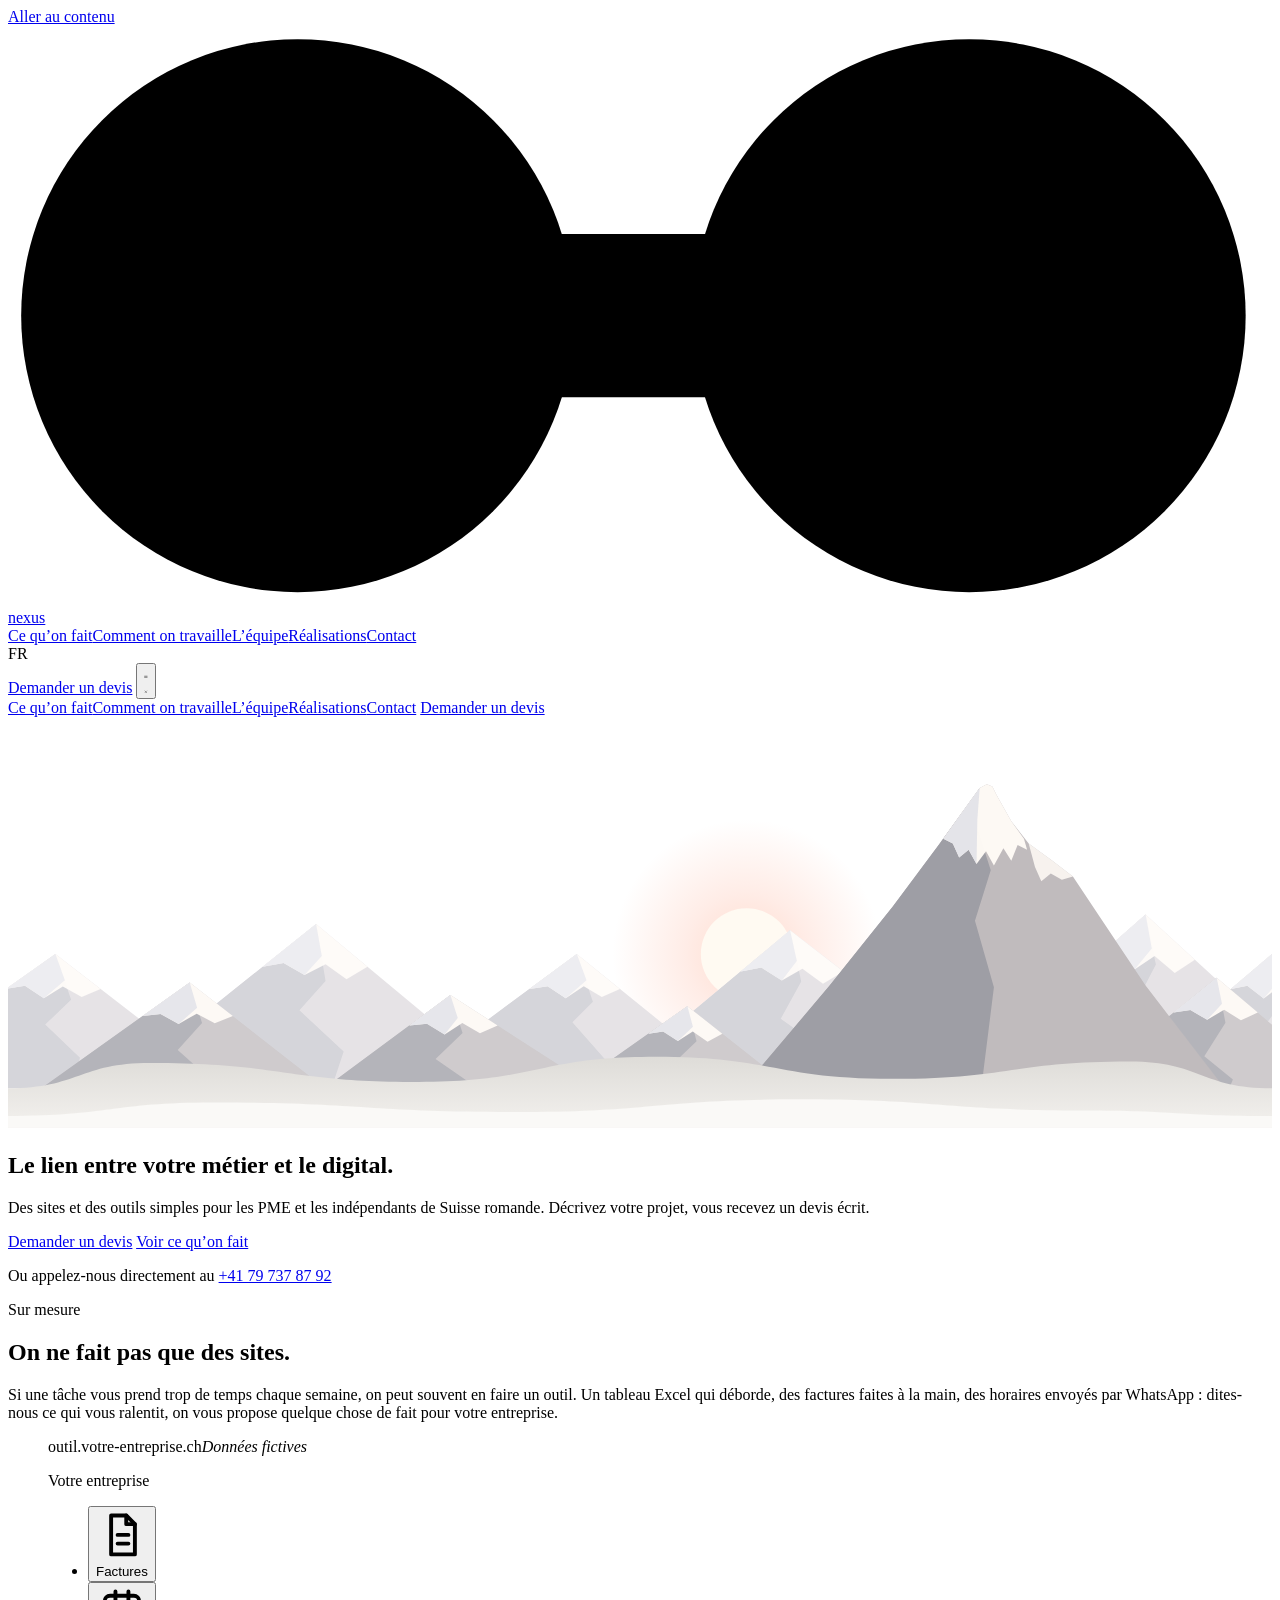
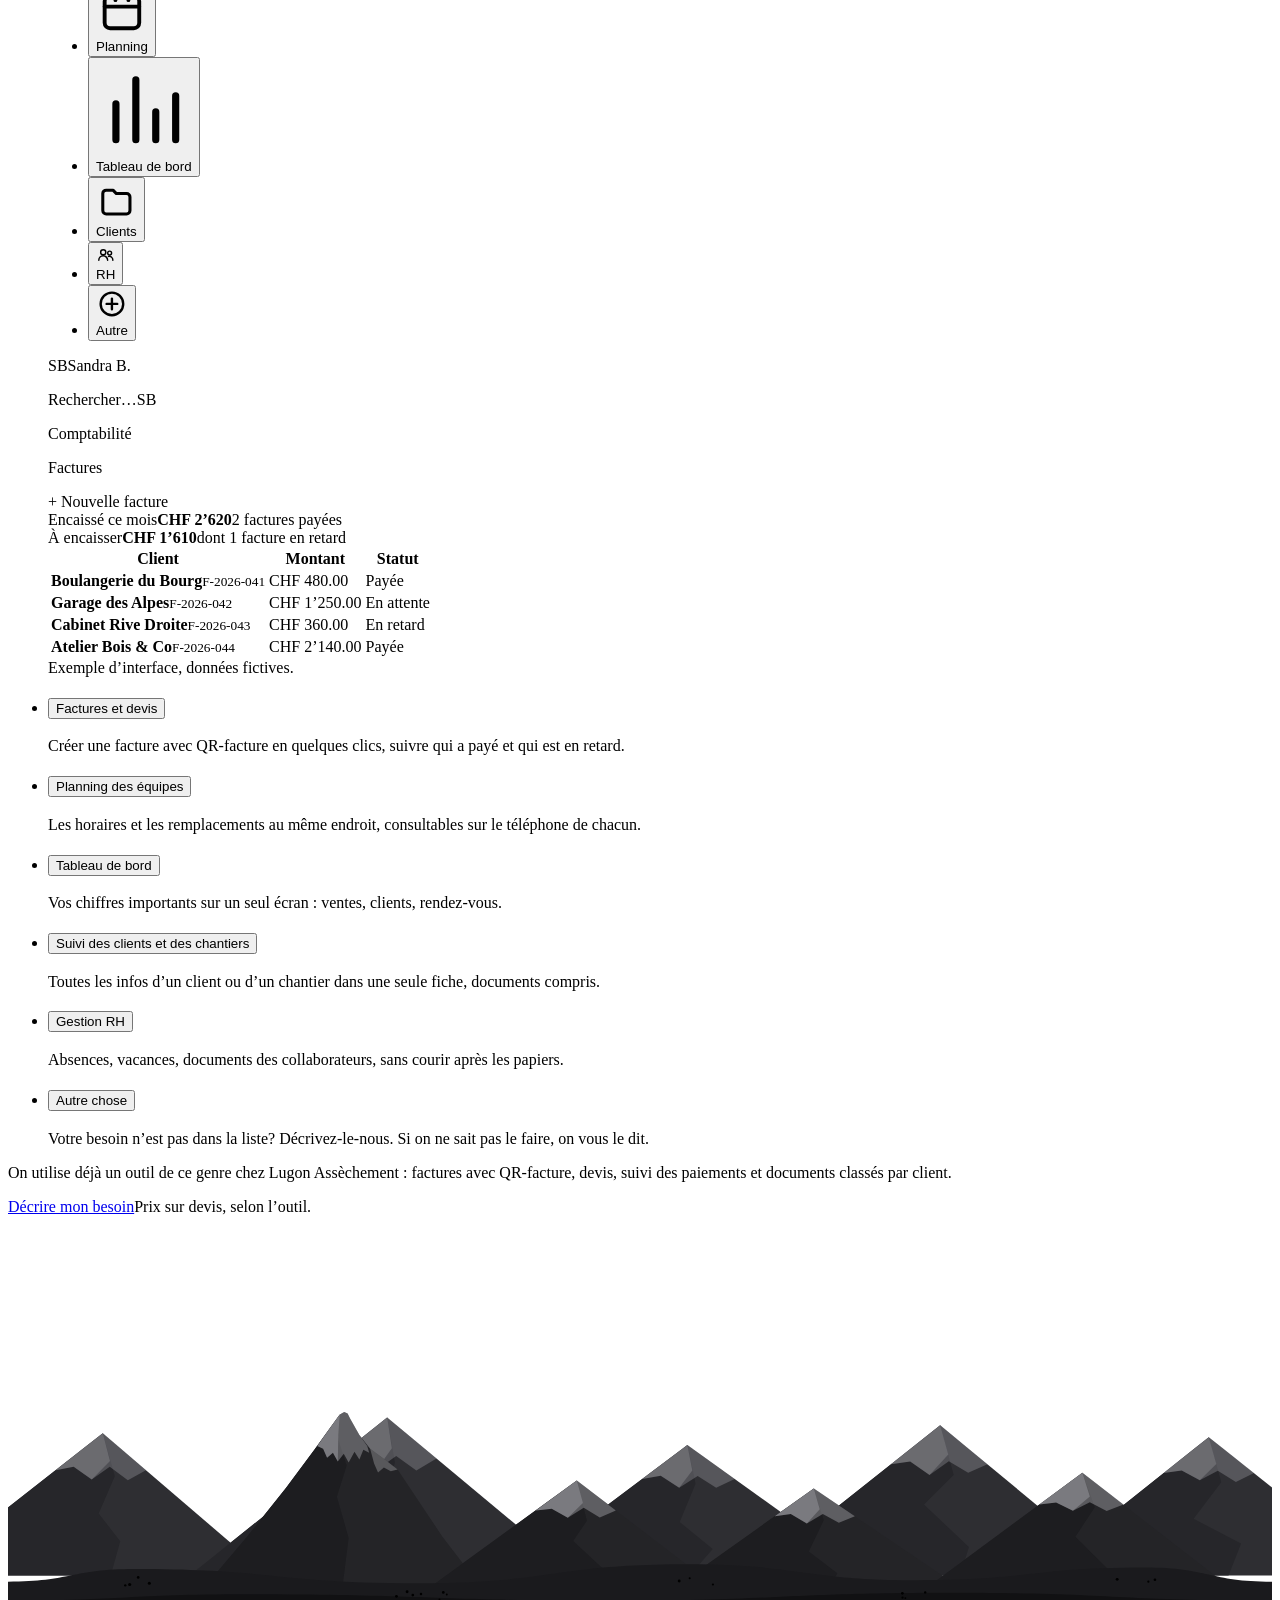
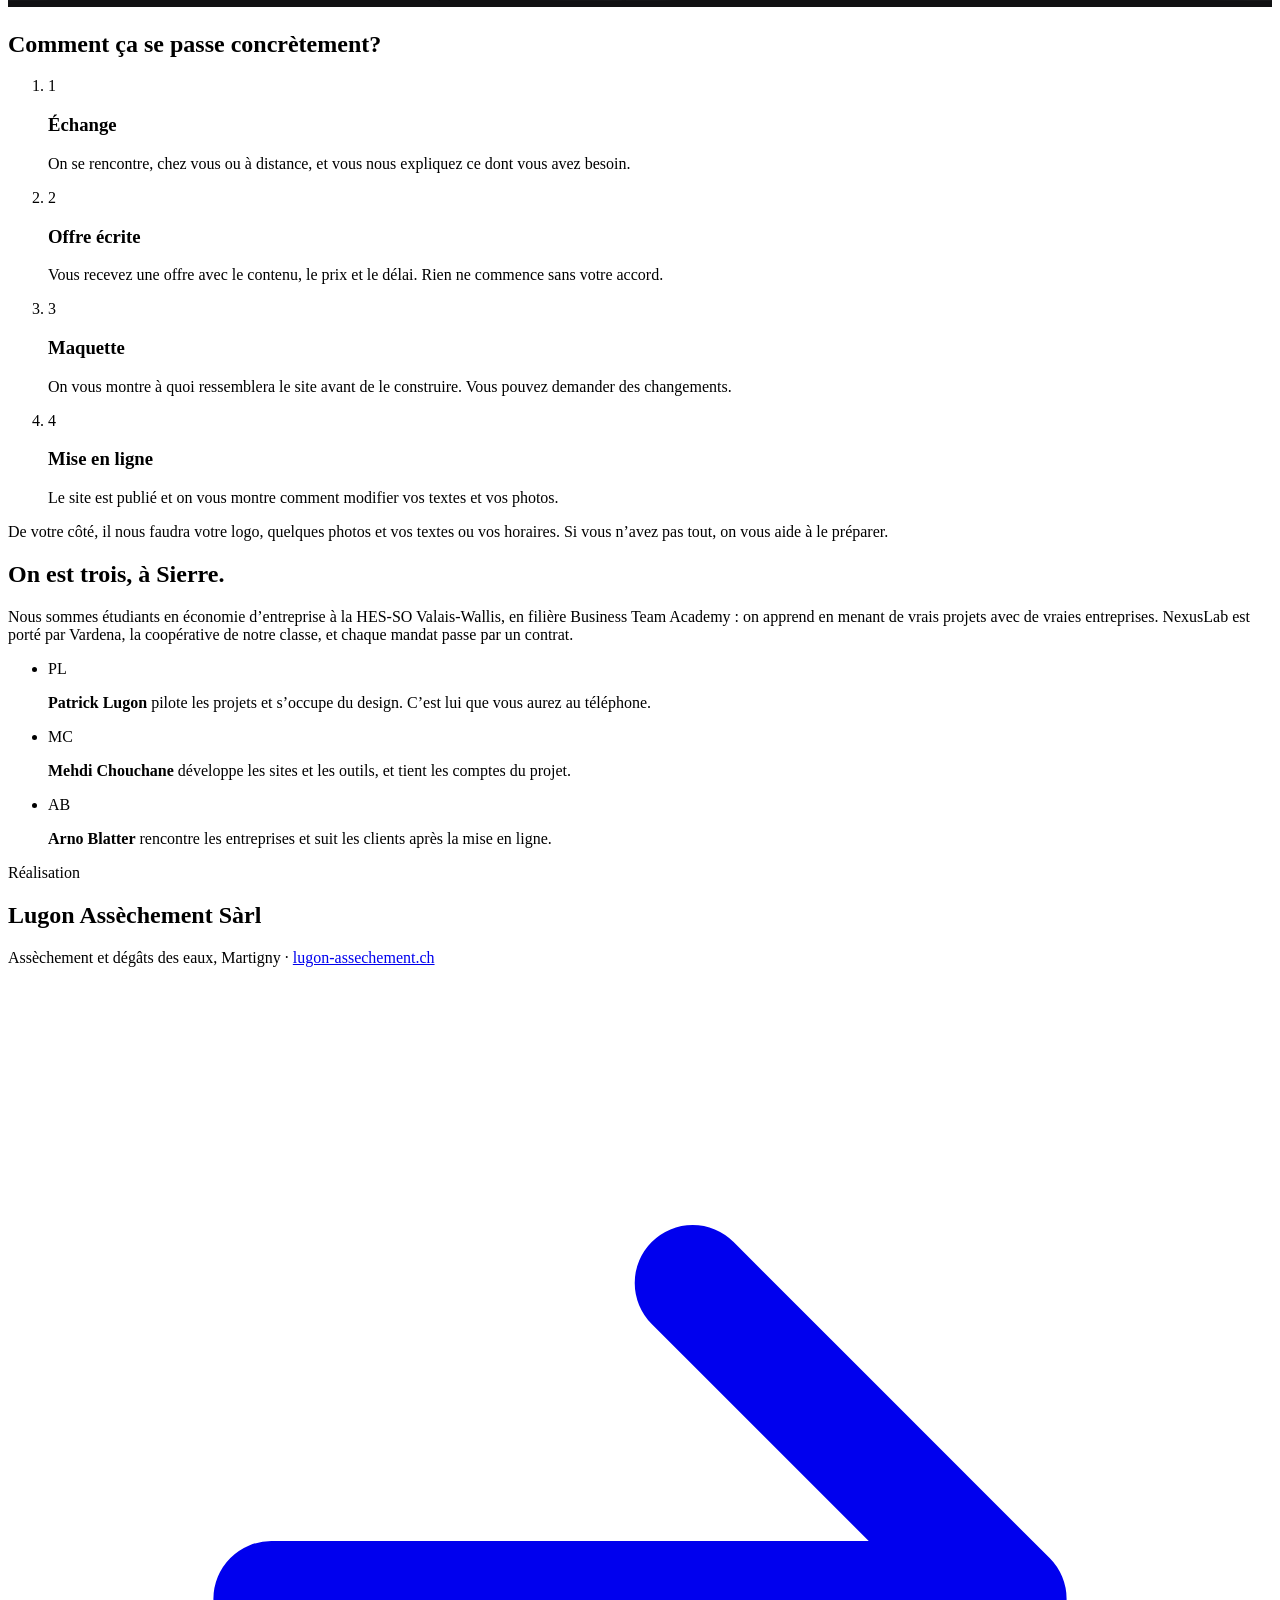
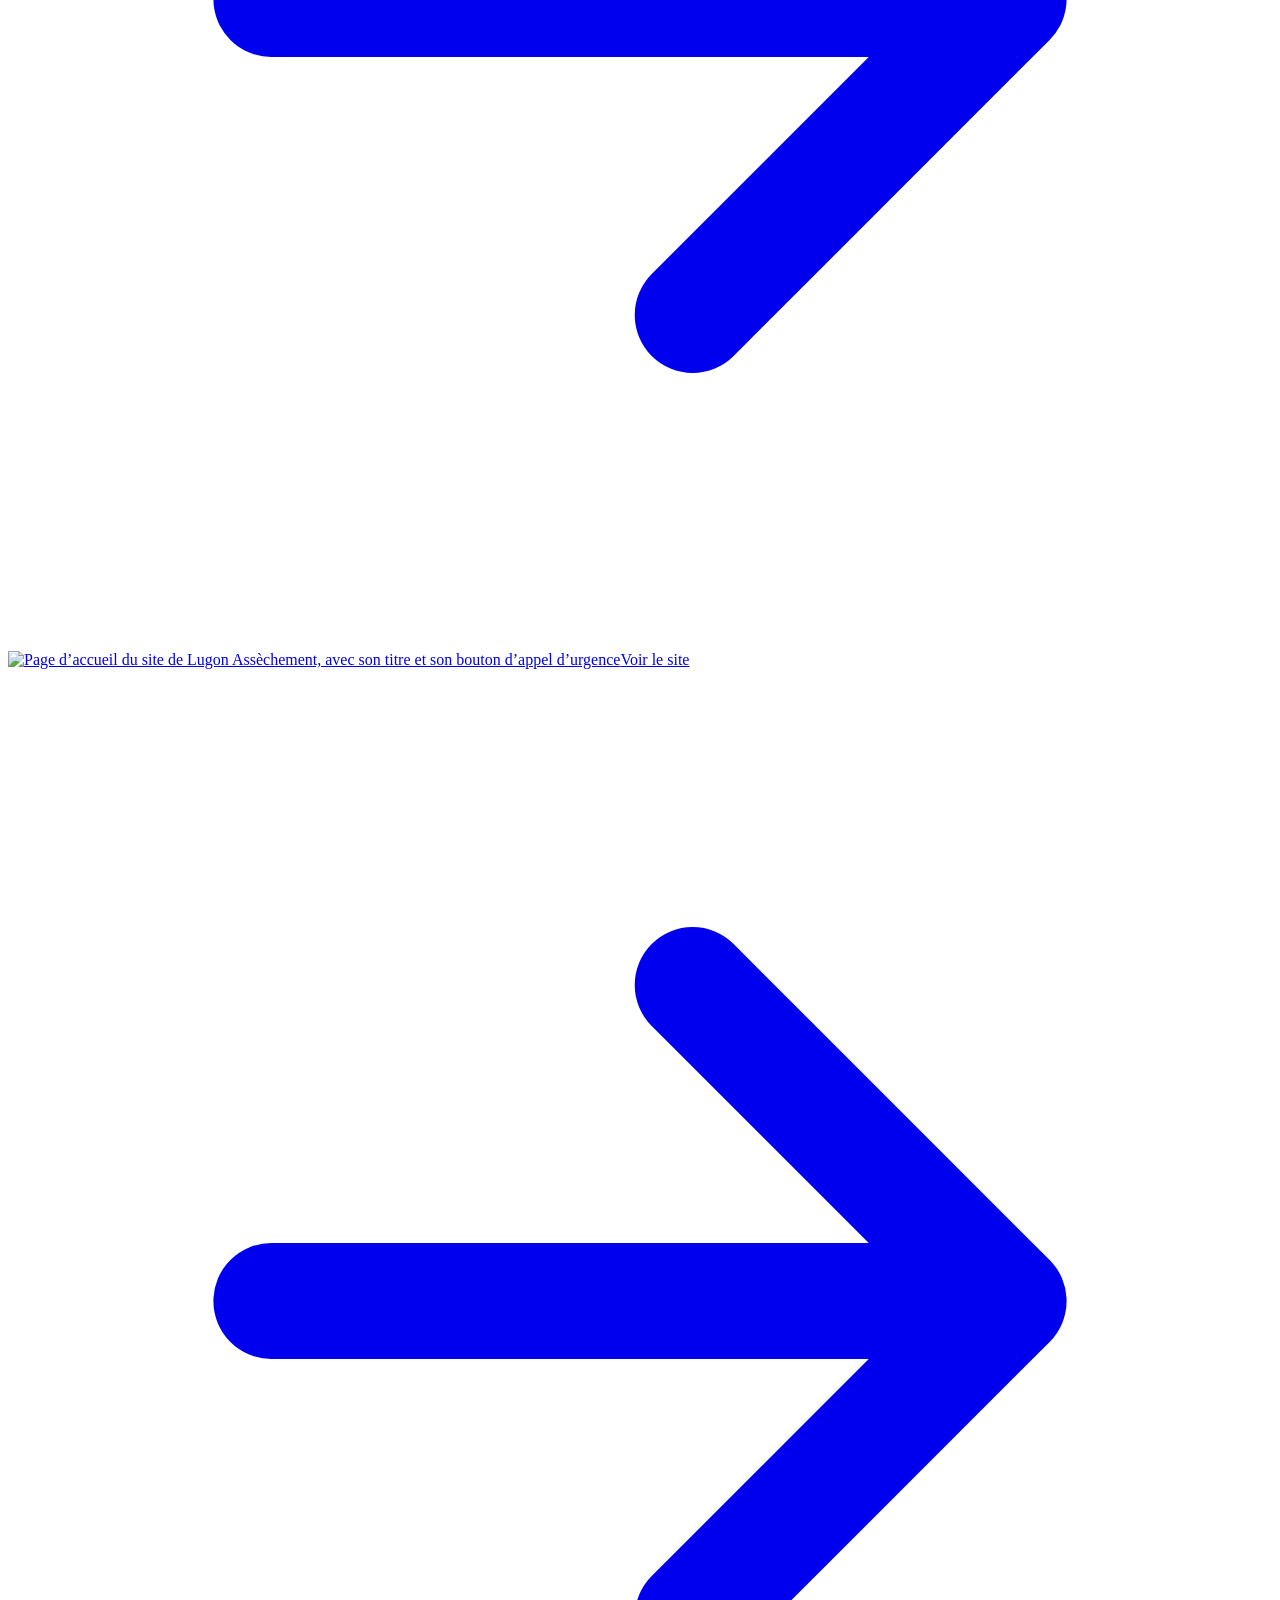
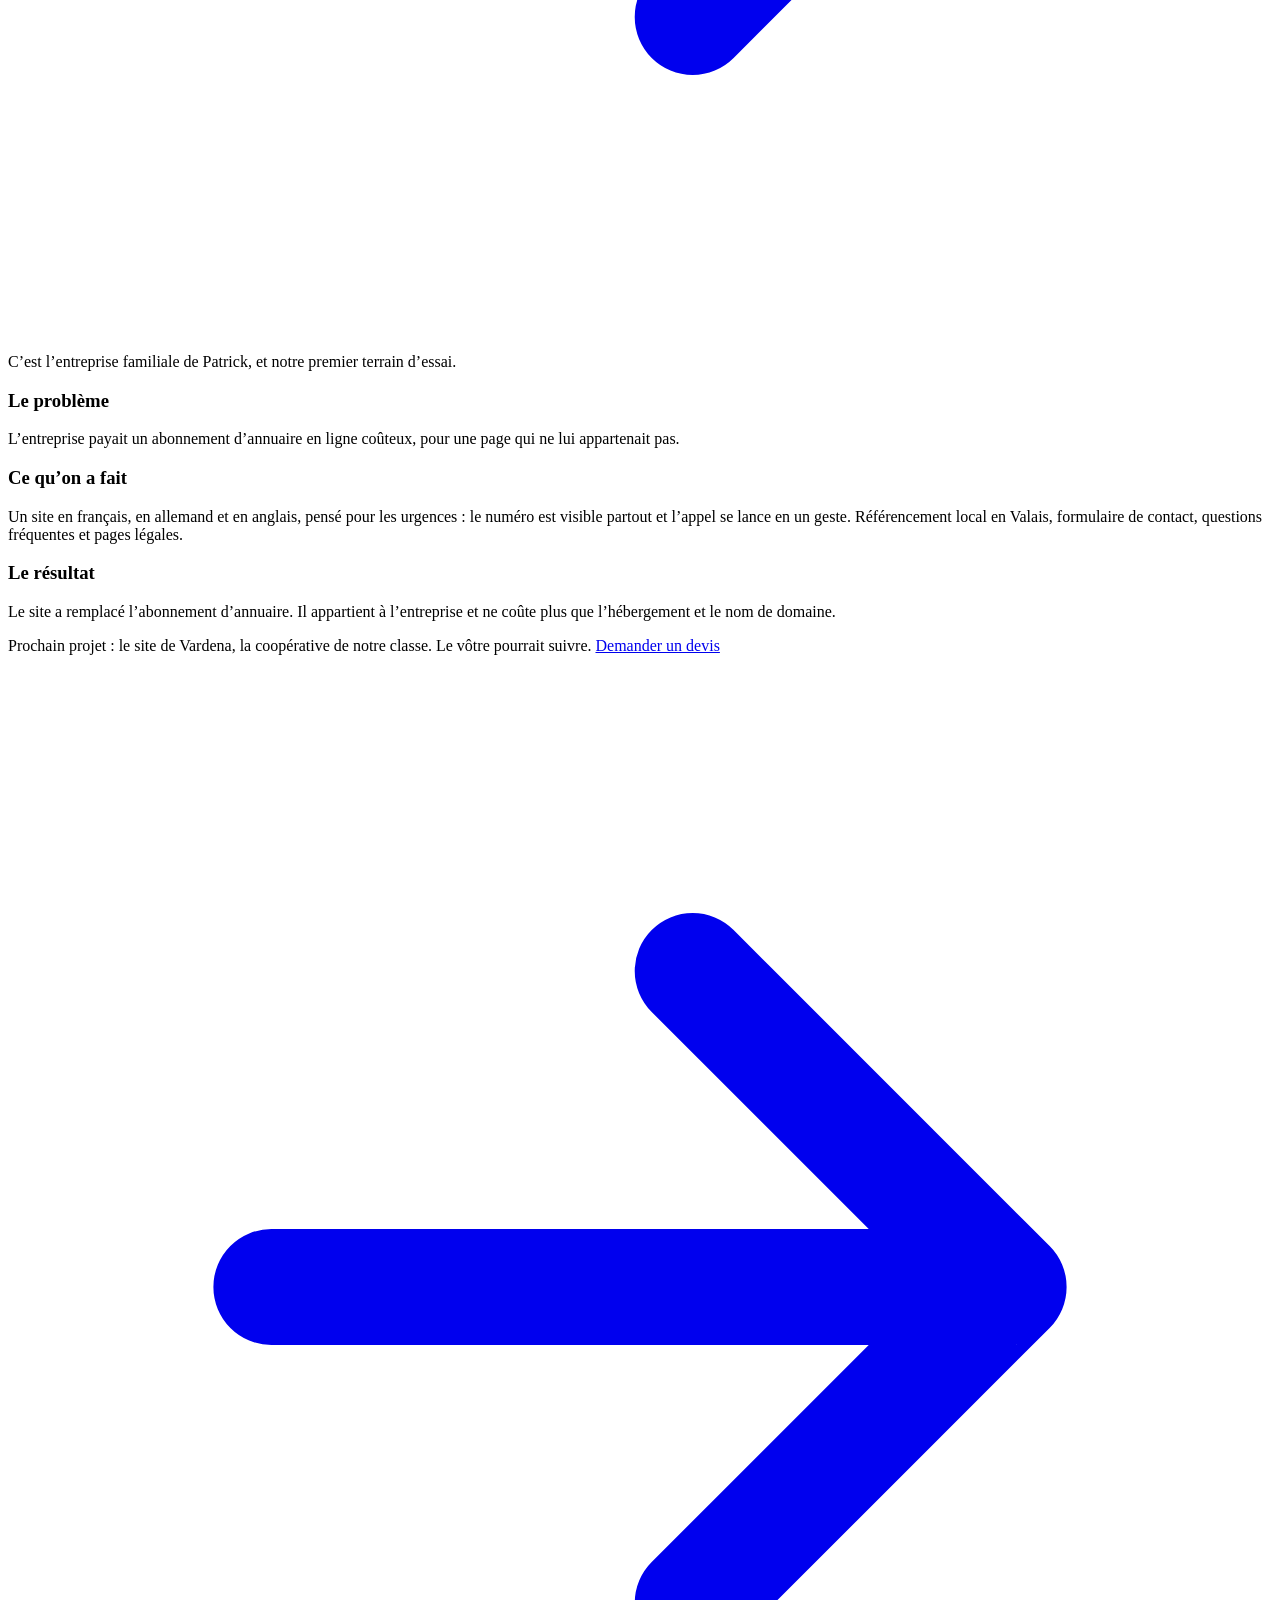
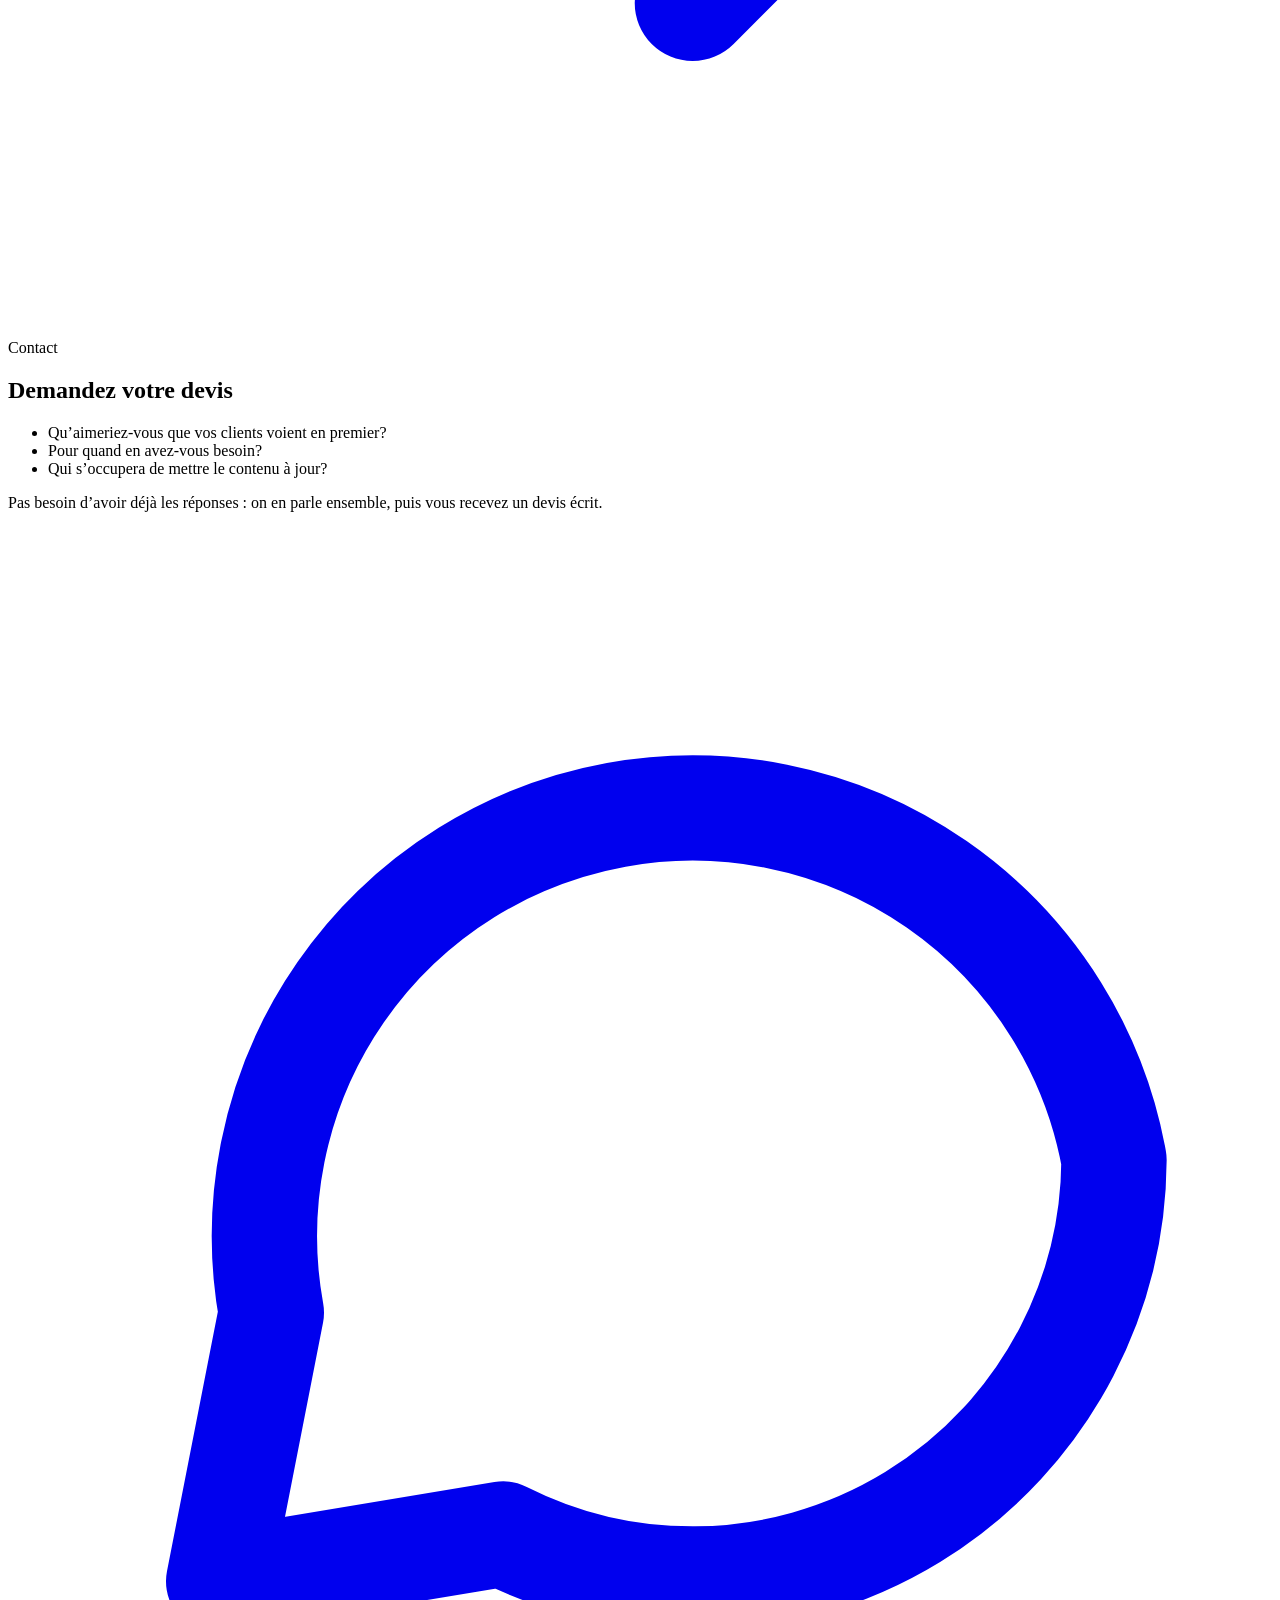
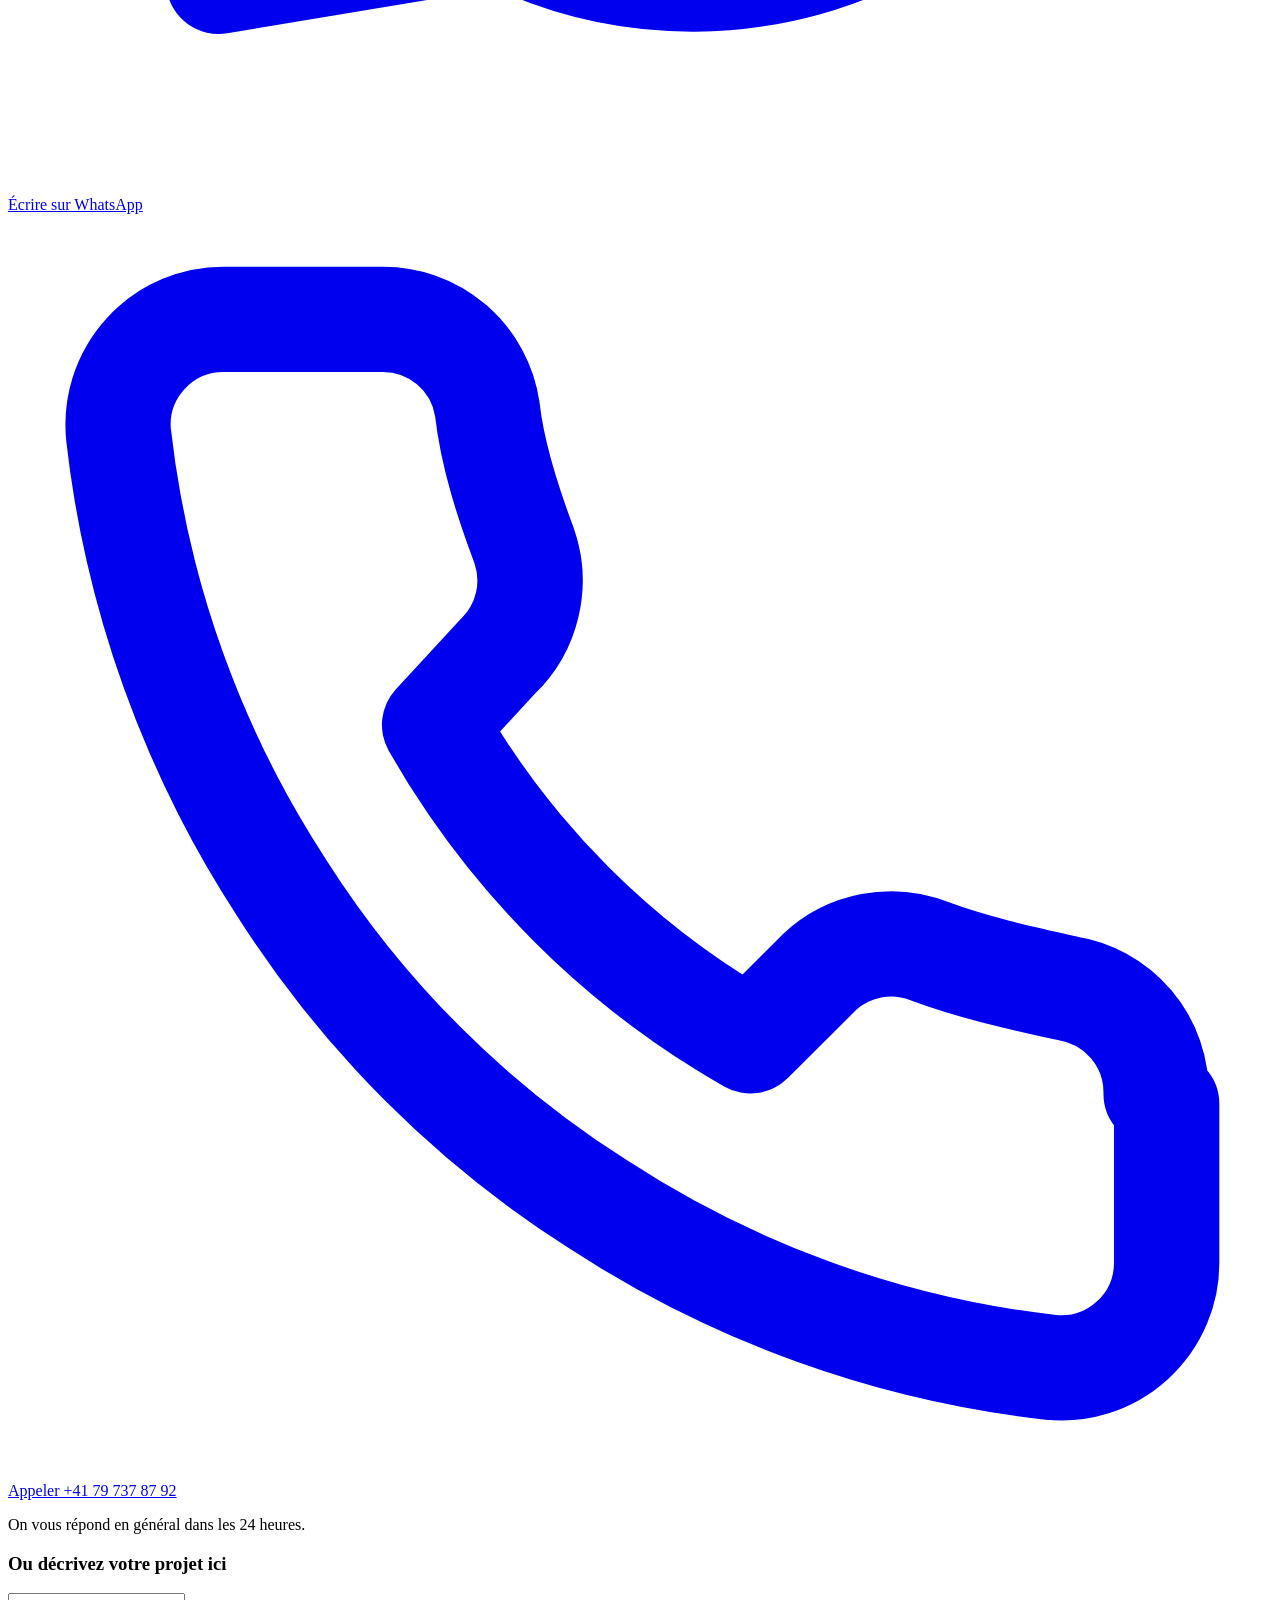
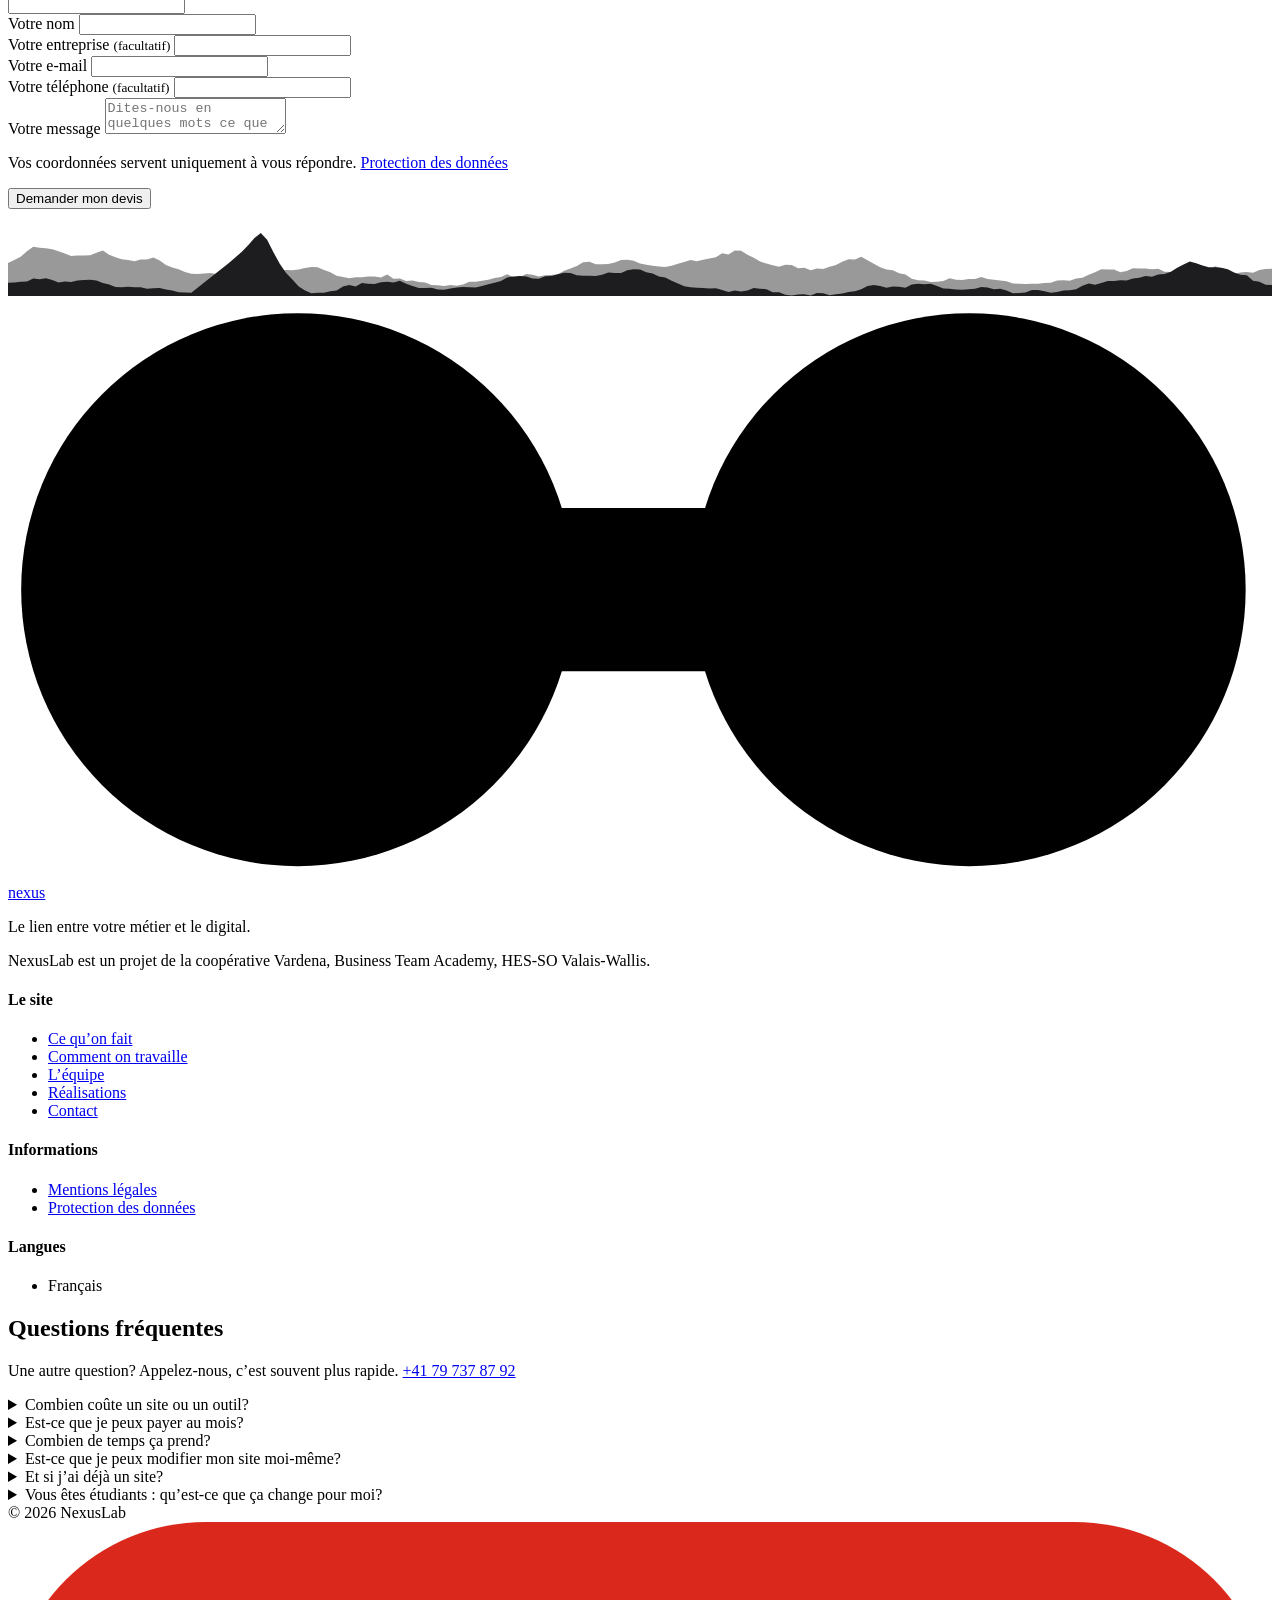
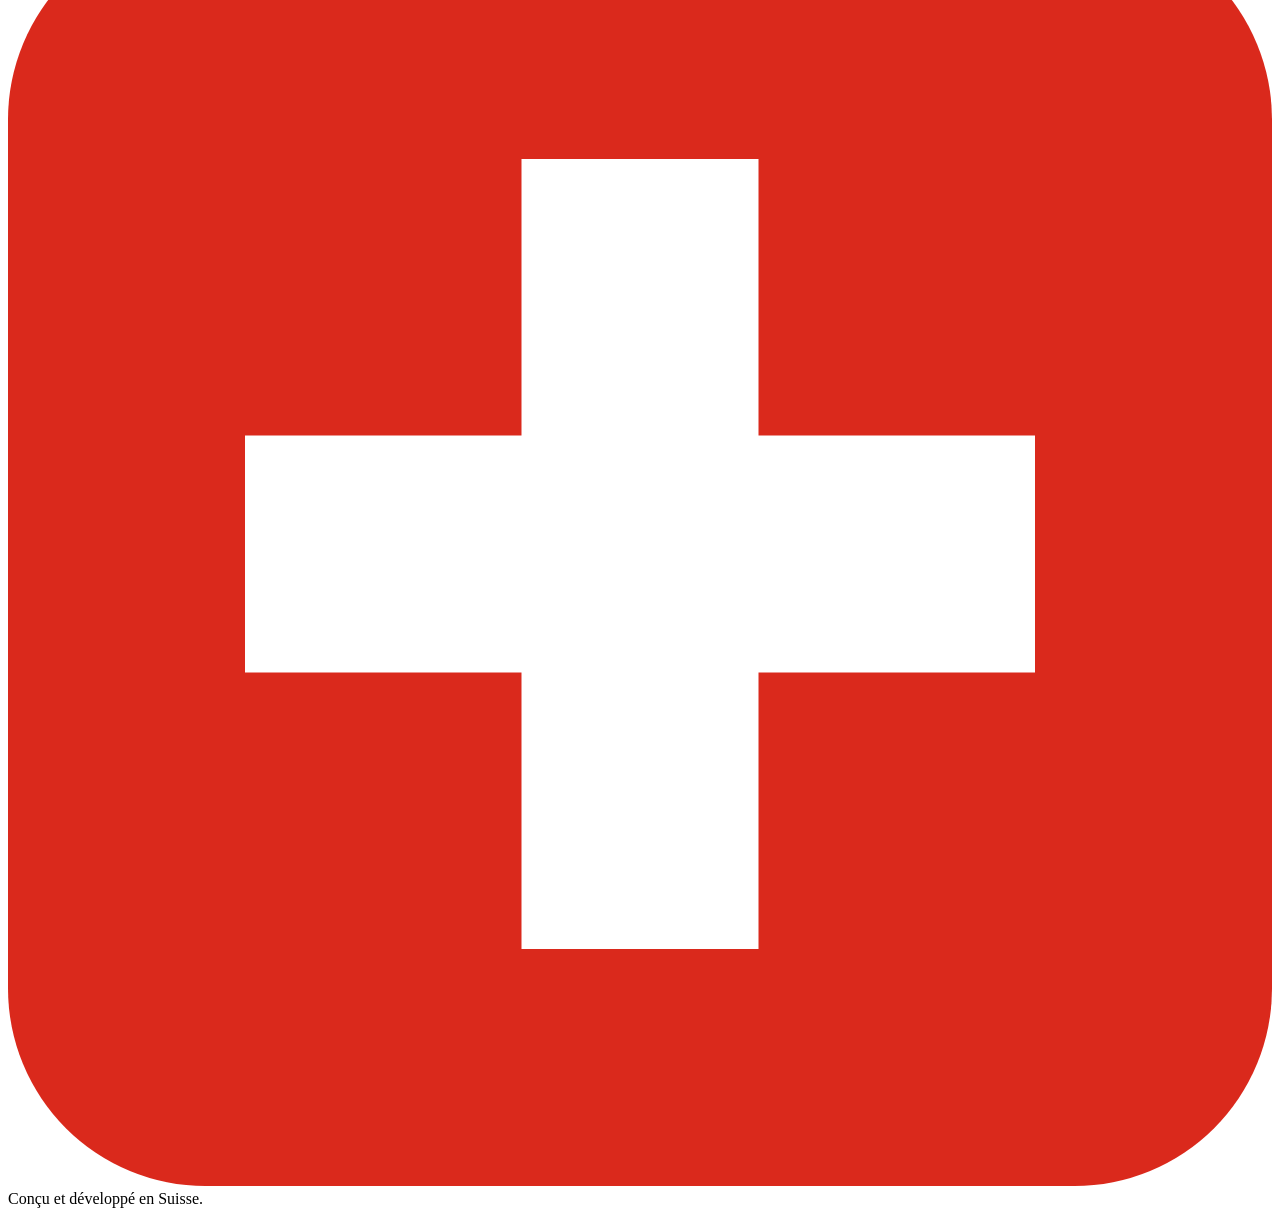
==== commit a516c4a3: "Accueil : hero sans réseau ni bandeau, FAQ dans le pied de page, outils au style du dashboard - Haut" ====
--- a/site/index.html
+++ b/site/index.html
@@ -26,7 +26,7 @@
 <link rel="apple-touch-icon" sizes="180x180" href="/apple-touch-icon.png?v=2">
 <link rel="manifest" href="/site.webmanifest">
 <link rel="preload" href="/assets/fonts/manrope-latin.woff2" as="font" type="font/woff2" crossorigin>
-<link rel="stylesheet" href="/assets/css/style.css?v=6ff8eab334">
+<link rel="stylesheet" href="/assets/css/style.css?v=4379304e79">
 <script type="application/ld+json">{"@context":"https://schema.org","@graph":[{"@type":"ProfessionalService","@id":"https://nexus-lab.ch/#organisation","name":"NexusLab","url":"https://nexus-lab.ch/","logo":"https://nexus-lab.ch/favicon-512x512.png","image":"https://nexus-lab.ch/assets/img/og-image.png","description":"NexusLab crée des sites web simples et des outils digitaux pour les PME et les indépendants de Suisse romande. Une équipe basée en Suisse, un devis écrit avant de commencer, un seul client à la fois.","slogan":"Le lien entre votre métier et le digital.","telephone":"+41797378792","areaServed":[{"@type":"AdministrativeArea","name":"Valais"},{"@type":"AdministrativeArea","name":"Suisse romande"}],"address":{"@type":"PostalAddress","addressRegion":"Valais","addressCountry":"CH"},"member":[{"@type":"Person","name":"Patrick Lugon","jobTitle":"Chef de projet et direction artistique"},{"@type":"Person","name":"Mehdi Chouchane","jobTitle":"Création et développement"},{"@type":"Person","name":"Arno Blatter","jobTitle":"Relation client et suivi"}]},{"@type":"WebSite","@id":"https://nexus-lab.ch/#site","url":"https://nexus-lab.ch/","name":"NexusLab","inLanguage":"fr-CH","publisher":{"@id":"https://nexus-lab.ch/#organisation"}},{"@type":"FAQPage","mainEntity":[{"@type":"Question","name":"Combien coûte un site ou un outil?","acceptedAnswer":{"@type":"Answer","text":"Ça dépend de ce dont vous avez besoin. On en parle ensemble, puis vous recevez un devis écrit et détaillé, avant tout engagement."}},{"@type":"Question","name":"Est-ce que je peux payer au mois?","acceptedAnswer":{"@type":"Answer","text":"Oui. Vous avez le choix : payer la création en une fois, puis un forfait chaque année, ou tout payer au mois, avec un engagement d’un an. On regarde ensemble ce qui vous convient le mieux."}},{"@type":"Question","name":"Combien de temps ça prend?","acceptedAnswer":{"@type":"Answer","text":"Pour un site, en général trois à six semaines entre notre premier échange et la mise en ligne, selon le temps qu’il vous faut pour nous transmettre vos contenus. Pour un outil, ça dépend de ce qu’il doit faire : le délai figure dans l’offre écrite."}},{"@type":"Question","name":"Est-ce que je peux modifier mon site moi-même?","acceptedAnswer":{"@type":"Answer","text":"Oui, pour les sites de plusieurs pages : la carte, les tarifs ou les actualités, par exemple. Si vous préférez ne pas y toucher, on fait les changements à votre place. C’est compris si vous payez au mois, et possible en option si vous payez en une fois."}},{"@type":"Question","name":"Et si j’ai déjà un site?","acceptedAnswer":{"@type":"Answer","text":"On regarde ce qui existe avec vous. Parfois quelques corrections suffisent, parfois il vaut mieux repartir de zéro. On vous le dit avant de proposer quoi que ce soit."}},{"@type":"Question","name":"Vous êtes étudiants : qu’est-ce que ça change pour moi?","acceptedAnswer":{"@type":"Answer","text":"Des prix accessibles et une équipe disponible. Chaque mandat passe par un contrat et l’école suit nos projets. Et vous aidez trois jeunes à apprendre leur métier avec de vrais clients."}}]}]}</script>
 </head>
 <body>
@@ -60,27 +60,24 @@
 
   <!-- Accueil -->
   <section class="hero" aria-labelledby="hero-title">
-    <canvas class="hero-canvas" aria-hidden="true"></canvas>
-    <div class="hero-veil" aria-hidden="true"></div>
     <svg class="hero-alps" viewBox="0 0 1600 520" preserveAspectRatio="xMidYMax meet" aria-hidden="true" focusable="false"><defs><linearGradient id="alps-g3" x1="0" y1="0" x2="0" y2="1"><stop offset="0" stop-color="#DEDCD8"/><stop offset="1" stop-color="#F3F1EE"/></linearGradient><radialGradient id="sun-halo"><stop offset="0" stop-color="#FFE3D6" stop-opacity="0.9"/><stop offset="0.45" stop-color="#FFC9B8" stop-opacity="0.35"/><stop offset="1" stop-color="#FFC9B8" stop-opacity="0"/></radialGradient></defs><g class="sun" data-depth="0.15"><circle cx="935" cy="300" r="170" fill="url(#sun-halo)"/><circle cx="935" cy="300" r="58" fill="#FFFBF4" fill-opacity="0.95"/></g><g class="alps-layer" data-depth="0.25"><path d="M-180.0 470.0 L60.0 300.0 L280.0 470.0 Z" fill="#E6E3E6"/><path d="M60.0 300.0 L-180.0 470.0 L80.7 470.0 L91.1 431.3 L47.1 389.4 L79.9 357.9 Z" fill="#D5D5DA"/><path d="M60.0 300.0 L117.2 344.2 L93.3 354.3 L69.4 341.0 L45.4 356.0 L21.5 340.3 L-2.4 344.2 Z" fill="#FFFCF9" fill-opacity="0.95"/><path d="M60.0 300.0 L72.0 333.1 L45.4 356.0 L21.5 340.3 L-2.4 344.2 Z" fill="#EDEDF1" fill-opacity="0.95"/><path d="M130.0 470.0 L390.0 262.0 L640.0 470.0 Z" fill="#E6E3E6"/><path d="M390.0 262.0 L130.0 470.0 L409.5 470.0 L424.9 423.4 L368.9 371.3 L402.0 334.3 Z" fill="#D5D5DA"/><path d="M390.0 262.0 L455.0 316.1 L428.5 332.0 L402.0 313.0 L375.4 326.5 L348.9 311.4 L322.4 316.1 Z" fill="#FFFCF9" fill-opacity="0.95"/><path d="M390.0 262.0 L397.2 302.6 L375.4 326.5 L348.9 311.4 L322.4 316.1 Z" fill="#EDEDF1" fill-opacity="0.95"/><path d="M490.0 470.0 L720.0 300.0 L930.0 470.0 Z" fill="#E6E3E6"/><path d="M720.0 300.0 L490.0 470.0 L736.9 470.0 L757.9 435.8 L714.4 386.4 L740.4 360.5 Z" fill="#D5D5DA"/><path d="M720.0 300.0 L774.6 344.2 L751.7 354.4 L728.8 340.8 L706.0 356.1 L683.1 340.8 L660.2 344.2 Z" fill="#FFFCF9" fill-opacity="0.95"/><path d="M720.0 300.0 L732.3 333.1 L706.0 356.1 L683.1 340.8 L660.2 344.2 Z" fill="#EDEDF1" fill-opacity="0.95"/><path d="M750.0 470.0 L990.0 270.0 L1250.0 470.0 Z" fill="#E6E3E6"/><path d="M990.0 270.0 L750.0 470.0 L990.4 470.0 L1030.3 419.0 L978.1 382.1 L1004.1 334.7 Z" fill="#D5D5DA"/><path d="M990.0 270.0 L1057.6 322.0 L1031.6 337.7 L1005.6 318.7 L979.6 333.4 L953.6 317.2 L927.6 322.0 Z" fill="#FFFCF9" fill-opacity="0.95"/><path d="M990.0 270.0 L998.5 309.0 L979.6 333.4 L953.6 317.2 L927.6 322.0 Z" fill="#EDEDF1" fill-opacity="0.95"/><path d="M1190.0 470.0 L1440.0 250.0 L1680.0 470.0 Z" fill="#E6E3E6"/><path d="M1440.0 250.0 L1190.0 470.0 L1466.4 470.0 L1461.1 419.9 L1427.1 363.4 L1453.0 313.4 Z" fill="#D5D5DA"/><path d="M1440.0 250.0 L1502.4 307.2 L1476.9 324.1 L1451.4 302.4 L1426.0 319.7 L1400.5 302.9 L1375.0 307.2 Z" fill="#FFFCF9" fill-opacity="0.95"/><path d="M1440.0 250.0 L1447.8 292.9 L1426.0 319.7 L1400.5 302.9 L1375.0 307.2 Z" fill="#EDEDF1" fill-opacity="0.95"/><path d="M1400.0 470.0 L1600.0 300.0 L1800.0 470.0 Z" fill="#E6E3E6"/><path d="M1600.0 300.0 L1400.0 470.0 L1600.7 470.0 L1633.8 438.3 L1583.3 401.0 L1615.5 357.7 Z" fill="#D5D5DA"/><path d="M1600.0 300.0 L1652.0 344.2 L1631.2 355.3 L1610.4 340.2 L1589.6 356.4 L1568.8 340.3 L1548.0 344.2 Z" fill="#FFFCF9" fill-opacity="0.95"/><path d="M1600.0 300.0 L1609.3 333.1 L1589.6 356.4 L1568.8 340.3 L1548.0 344.2 Z" fill="#EDEDF1" fill-opacity="0.95"/></g><g class="alps-layer" data-depth="0.5"><path d="M0.0 500.0 L230.0 336.0 L440.0 500.0 Z" fill="#CFCBCD"/><path d="M230.0 336.0 L0.0 500.0 L246.5 500.0 L267.3 468.2 L214.8 421.4 L245.6 387.5 Z" fill="#B4B4BA"/><path d="M230.0 336.0 L284.6 378.6 L261.7 387.6 L238.8 375.5 L216.0 388.6 L193.1 375.9 L170.2 378.6 Z" fill="#FFFBF7" fill-opacity="0.97"/><path d="M230.0 336.0 L239.4 368.0 L216.0 388.6 L193.1 375.9 L170.2 378.6 Z" fill="#E6E6EB" fill-opacity="0.97"/><path d="M360.0 500.0 L560.0 352.0 L790.0 500.0 Z" fill="#CFCBCD"/><path d="M560.0 352.0 L360.0 500.0 L565.1 500.0 L592.4 468.5 L541.2 432.9 L575.4 400.1 Z" fill="#B4B4BA"/><path d="M560.0 352.0 L619.8 390.5 L597.4 400.4 L575.1 387.5 L552.7 401.8 L530.4 388.3 L508.0 390.5 Z" fill="#FFFBF7" fill-opacity="0.97"/><path d="M560.0 352.0 L569.3 380.9 L552.7 401.8 L530.4 388.3 L508.0 390.5 Z" fill="#E6E6EB" fill-opacity="0.97"/><path d="M670.0 500.0 L860.0 366.0 L1030.0 500.0 Z" fill="#CFCBCD"/><path d="M860.0 366.0 L670.0 500.0 L865.6 500.0 L873.8 469.2 L846.1 434.9 L871.6 410.6 Z" fill="#B4B4BA"/><path d="M860.0 366.0 L904.2 400.8 L885.5 411.2 L866.8 398.0 L848.0 410.2 L829.3 398.2 L810.6 400.8 Z" fill="#FFFBF7" fill-opacity="0.97"/><path d="M860.0 366.0 L867.0 392.1 L848.0 410.2 L829.3 398.2 L810.6 400.8 Z" fill="#E6E6EB" fill-opacity="0.97"/><path d="M1320.0 500.0 L1530.0 330.0 L1730.0 500.0 Z" fill="#CFCBCD"/><path d="M1530.0 330.0 L1320.0 500.0 L1533.5 500.0 L1550.5 458.9 L1514.3 429.4 L1541.1 386.9 Z" fill="#B4B4BA"/><path d="M1530.0 330.0 L1582.0 374.2 L1560.7 383.9 L1539.4 370.6 L1518.0 383.3 L1496.7 370.9 L1475.4 374.2 Z" fill="#FFFBF7" fill-opacity="0.97"/><path d="M1530.0 330.0 L1536.7 363.1 L1518.0 383.3 L1496.7 370.9 L1475.4 374.2 Z" fill="#E6E6EB" fill-opacity="0.97"/><g class="matterhorn"><path d="M930.0 470.0 L1040.0 340.0 L1120.0 240.0 L1178.0 162.0 L1214.0 112.0 L1230.0 90.0 L1239.0 85.0 L1246.0 88.0 L1251.0 98.0 L1270.0 132.0 L1292.0 160.0 L1322.0 182.0 L1348.0 202.0 L1380.0 250.0 L1440.0 340.0 L1540.0 470.0 Z" fill="#C0BBBD"/><path d="M930.0 470.0 L1040.0 340.0 L1120.0 240.0 L1178.0 162.0 L1214.0 112.0 L1230.0 90.0 L1226.0 138.0 L1244.0 194.0 L1224.0 258.0 L1248.0 342.0 L1232.0 470.0 Z" fill="#9E9EA5"/><path d="M1184.0 154.0 L1214.0 112.0 L1230.0 90.0 L1239.0 85.0 L1246.0 88.0 L1251.0 98.0 L1270.0 132.0 L1286.0 154.0 L1290.0 168.0 L1278.0 162.0 L1270.0 182.0 L1260.0 166.0 L1248.0 188.0 L1238.0 170.0 L1226.0 186.0 L1216.0 168.0 L1204.0 178.0 L1196.0 160.0 Z" fill="#FFFBF6" fill-opacity="0.97"/><path d="M1184.0 154.0 L1214.0 112.0 L1230.0 90.0 L1227.0 130.0 L1226.0 186.0 L1216.0 168.0 L1204.0 178.0 L1196.0 160.0 Z" fill="#E4E4E9" fill-opacity="0.97"/><path d="M1292.0 160.0 L1322.0 182.0 L1348.0 202.0 L1334.0 206.0 L1320.0 198.0 L1308.0 208.0 L1300.0 190.0 Z" fill="#FFFBF6" fill-opacity="0.87"/></g></g><g class="alps-layer" data-depth="0.8"><path d="M0 520 L0 470.0 C90.0 470.0 90.0 438.0 180.0 438.0 C350.0 438.0 350.0 462.0 520.0 462.0 C670.0 462.0 670.0 430.0 820.0 430.0 C970.0 430.0 970.0 458.0 1120.0 458.0 C1270.0 458.0 1270.0 436.0 1420.0 436.0 C1510.0 436.0 1510.0 470.0 1600.0 470.0 L1600 520 Z" fill="url(#alps-g3)"/></g><g class="alps-layer" data-depth="1.1"><path d="M0 520 L0 505.0 C130.0 505.0 130.0 488.0 260.0 488.0 C450.0 488.0 450.0 500.0 640.0 500.0 C820.0 500.0 820.0 484.0 1000.0 484.0 C1180.0 484.0 1180.0 498.0 1360.0 498.0 C1480.0 498.0 1480.0 505.0 1600.0 505.0 L1600 520 Z" fill="#FAF9F7"/></g></svg>
     <div class="container hero-inner">
       <div class="hero-copy">
-        <p class="hero-eyebrow">Sites web et outils digitaux pour les PME de Suisse romande</p>
-        <h1 id="hero-title">Le <span class="glitch" tabindex="0" data-word="lien" data-alt="nexus"><span class="glitch-text">lien</span></span> entre votre métier et le digital.</h1>
+        <h1 id="hero-title">Le <span class="accent">lien</span> entre votre métier et le digital.</h1>
         <p class="lede">Des sites et des outils simples pour les PME et les indépendants de Suisse romande. Décrivez votre projet, vous recevez un devis écrit.</p>
         <div class="hero-actions">
           <a class="btn btn-primary" href="#contact">Demander un devis</a>
           <a class="btn btn-ghost" href="#outils">Voir ce qu’on fait</a>
         </div>
+        <p class="hero-call">Ou appelez-nous directement au <a href="tel:+41797378792">+41 79 737 87 92</a></p>
       </div>
     </div>
   </section>
 
-<section class="section tools-sec" id="outils" aria-labelledby="outils-title"><div class="container"><div class="tools-grid"><div class="tools-intro reveal"><p class="tag">Sur mesure</p><h2 id="outils-title">On ne fait pas que des sites.</h2><p class="lede">Si une tâche vous prend trop de temps chaque semaine, on peut souvent en faire un outil. Un tableau Excel qui déborde, des factures faites à la main, des horaires envoyés par WhatsApp : dites-nous ce qui vous ralentit, on vous propose quelque chose de fait pour votre entreprise.</p></div><div class="tools-scroll"><figure class="mock reveal" id="outils-maquette" data-tool="factures" aria-label="Exemple d’interface, données fictives."><div class="mock-win"><div class="mock-top"><span class="term-lights" aria-hidden="true"><i></i><i></i><i></i></span><span>outil.votre-entreprise.ch</span></div><div class="mock-app"><ul class="mock-nav"><li><button type="button" class="mock-nav-btn" data-tool="factures" aria-pressed="true" aria-controls="ecran-factures">Factures</button></li><li><button type="button" class="mock-nav-btn" data-tool="planning" aria-pressed="false" aria-controls="ecran-planning">Planning</button></li><li><button type="button" class="mock-nav-btn" data-tool="tableau" aria-pressed="false" aria-controls="ecran-tableau">Tableau de bord</button></li><li><button type="button" class="mock-nav-btn" data-tool="clients" aria-pressed="false" aria-controls="ecran-clients">Clients</button></li><li><button type="button" class="mock-nav-btn" data-tool="rh" aria-pressed="false" aria-controls="ecran-rh">RH</button></li><li><button type="button" class="mock-nav-btn" data-tool="autre" aria-pressed="false" aria-controls="ecran-autre">Autre</button></li></ul><div class="mock-main"><div class="mock-screen" id="ecran-factures" data-screen="factures"><div class="mock-head"><h4>Factures</h4><span class="mock-btn" aria-hidden="true">+ Nouvelle facture</span></div><div class="mock-kpi"><span>Encaissé ce mois</span><b>CHF 2’620</b><svg class="mock-spark" viewBox="0 0 96 34" aria-hidden="true"><path d="M2 28 L16 24 L28 26 L40 17 L52 20 L64 11 L78 13 L94 4" fill="none" stroke="currentColor" stroke-width="2.4" stroke-linecap="round" stroke-linejoin="round"/></svg></div><table class="mock-table"><tbody><tr><td class="mono">F-2026-041</td><td>Boulangerie du Bourg</td><td class="mono num">CHF 480.00</td><td><span class="chip paid">Payée</span></td></tr><tr><td class="mono">F-2026-042</td><td>Garage des Alpes</td><td class="mono num">CHF 1’250.00</td><td><span class="chip wait">En attente</span></td></tr><tr><td class="mono">F-2026-043</td><td>Cabinet Rive Droite</td><td class="mono num">CHF 360.00</td><td><span class="chip late">En retard</span></td></tr><tr><td class="mono">F-2026-044</td><td>Atelier Bois &amp; Co</td><td class="mono num">CHF 2’140.00</td><td><span class="chip paid">Payée</span></td></tr></tbody></table></div><div class="mock-screen" id="ecran-planning" data-screen="planning" hidden><div class="mock-head"><h4>Semaine 42</h4><span class="mock-btn" aria-hidden="true">+ Créneau</span></div><table class="mock-plan"><thead><tr><td></td><th>Lu</th><th>Ma</th><th>Me</th><th>Je</th><th>Ve</th></tr></thead><tbody><tr><th scope="row">Sandra</th><td><span class="slot slot-a">7–12</span></td><td><span class="slot slot-a">7–12</span></td><td><span class="slot slot-free"></span></td><td><span class="slot slot-b">13–18</span></td><td><span class="slot slot-a">7–12</span></td></tr><tr><th scope="row">Luca</th><td><span class="slot slot-b">13–18</span></td><td><span class="slot slot-free"></span></td><td colspan="2"><span class="slot slot-a slot-swap"><em class="mock-badge">Remplacement</em>7–12</span></td><td><span class="slot slot-b">13–18</span></td></tr><tr><th scope="row">Noémie</th><td><span class="slot slot-c">7–16</span></td><td><span class="slot slot-c">7–16</span></td><td><span class="slot slot-c">7–16</span></td><td><span class="slot slot-free"></span></td><td><span class="slot slot-c">7–16</span></td></tr><tr><th scope="row">Yannick</th><td><span class="slot slot-free"></span></td><td><span class="slot slot-b">13–18</span></td><td><span class="slot slot-b">13–18</span></td><td><span class="slot slot-b">13–18</span></td><td><span class="slot slot-free"></span></td></tr></tbody></table></div><div class="mock-screen" id="ecran-tableau" data-screen="tableau" hidden><div class="mock-head"><h4>Octobre 2026</h4><span class="mock-btn" aria-hidden="true">+ Exporter</span></div><div class="mock-stats"><div class="mock-stat is-main"><span>Ventes du mois</span><b>CHF 18’450</b><small>+12 %</small></div><div class="mock-stat"><span>Nouveaux clients</span><b>7</b><small>+2</small></div><div class="mock-stat"><span>Rendez-vous</span><b>23</b><small>+4</small></div></div><div class="mock-chart"><span>Ventes sur 6 mois</span><ul class="mock-bars" aria-hidden="true"><li><i style="--h:62%"></i><span>Mai</span></li><li><i style="--h:70%"></i><span>Juin</span></li><li><i style="--h:55%"></i><span>Juil.</span></li><li><i style="--h:48%"></i><span>Août</span></li><li><i style="--h:81%"></i><span>Sept.</span></li><li class="is-now"><i style="--h:92%"></i><span>Oct.</span></li></ul></div></div><div class="mock-screen" id="ecran-clients" data-screen="clients" hidden><div class="mock-head"><h4>Fiche client</h4><span class="mock-btn" aria-hidden="true">+ Document</span></div><div class="mock-client"><b>Menuiserie Fellay SA</b><span>Rue du Simplon 14, 1920 Martigny</span><span>Marc Fellay · 027 722 14 60</span></div><div class="mock-site"><div class="mock-site-top"><b>Rénovation atelier</b><span class="mock-badge">68 %</span></div><span>Étape 3 sur 4 : finitions</span><div class="mock-progress" aria-hidden="true"><i style="--p:68%"></i></div></div><p class="mock-label">Documents</p><ul class="mock-docs"><li><svg viewBox="0 0 16 16" aria-hidden="true"><path d="M4 1.5h5l3.5 3.5v9.5h-8.5z M9 1.5V5h3.5" fill="none" stroke="currentColor" stroke-width="1.4" stroke-linejoin="round"/></svg><span>Devis D-2026-018.pdf</span><small>12 sept.</small></li><li><svg viewBox="0 0 16 16" aria-hidden="true"><path d="M4 1.5h5l3.5 3.5v9.5h-8.5z M9 1.5V5h3.5" fill="none" stroke="currentColor" stroke-width="1.4" stroke-linejoin="round"/></svg><span>Plans_atelier_v2.pdf</span><small>20 sept.</small></li><li><svg viewBox="0 0 16 16" aria-hidden="true"><path d="M4 1.5h5l3.5 3.5v9.5h-8.5z M9 1.5V5h3.5" fill="none" stroke="currentColor" stroke-width="1.4" stroke-linejoin="round"/></svg><span>Photos_chantier.zip</span><small>3 oct.</small></li></ul></div><div class="mock-screen" id="ecran-rh" data-screen="rh" hidden><div class="mock-head"><h4>Absences</h4><span class="mock-btn" aria-hidden="true">+ Demande</span></div><div class="mock-kpi mock-counter"><span>Vacances restantes</span><b>14 <small>jours sur 25</small></b></div><table class="mock-table mock-req"><tbody><tr><td>Sandra Bonvin</td><td>Vacances, 20–24 oct.</td><td><span class="chip acc">Validée</span></td></tr><tr><td>Luca Rey</td><td>Formation, 3 nov.</td><td><span class="chip wait">En attente</span></td></tr><tr><td>Noémie Carron</td><td>Vacances, 22 déc.–2 janv.</td><td><span class="chip wait">En attente</span></td></tr></tbody></table><ul class="mock-tags"><li>Contrat</li><li>Certificat de salaire</li><li>Attestation AVS</li></ul></div><div class="mock-screen" id="ecran-autre" data-screen="autre" hidden><div class="mock-head"><h4>Votre outil</h4></div><div class="mock-empty"><span class="mock-plus" aria-hidden="true">+</span><b>Votre outil ici</b><span>Un besoin qui n’entre dans aucune case? On le construit avec vous.</span><a class="btn btn-primary" href="#contact">Décrire mon besoin</a></div></div></div></div></div><figcaption>Exemple d’interface, données fictives.</figcaption></figure><ul class="tools-list"><li class="tool reveal" data-tool="factures"><h3><button type="button" class="tool-btn" data-tool="factures" aria-pressed="true" aria-controls="ecran-factures">Factures et devis</button></h3><p>Créer une facture avec QR-facture en quelques clics, suivre qui a payé et qui est en retard.</p></li><li class="tool reveal" data-tool="planning"><h3><button type="button" class="tool-btn" data-tool="planning" aria-pressed="false" aria-controls="ecran-planning">Planning des équipes</button></h3><p>Les horaires et les remplacements au même endroit, consultables sur le téléphone de chacun.</p></li><li class="tool reveal" data-tool="tableau"><h3><button type="button" class="tool-btn" data-tool="tableau" aria-pressed="false" aria-controls="ecran-tableau">Tableau de bord</button></h3><p>Vos chiffres importants sur un seul écran : ventes, clients, rendez-vous.</p></li><li class="tool reveal" data-tool="clients"><h3><button type="button" class="tool-btn" data-tool="clients" aria-pressed="false" aria-controls="ecran-clients">Suivi des clients et des chantiers</button></h3><p>Toutes les infos d’un client ou d’un chantier dans une seule fiche, documents compris.</p></li><li class="tool reveal" data-tool="rh"><h3><button type="button" class="tool-btn" data-tool="rh" aria-pressed="false" aria-controls="ecran-rh">Gestion RH</button></h3><p>Absences, vacances, documents des collaborateurs, sans courir après les papiers.</p></li><li class="tool reveal" data-tool="autre"><h3><button type="button" class="tool-btn" data-tool="autre" aria-pressed="false" aria-controls="ecran-autre">Autre chose</button></h3><p>Votre besoin n’est pas dans la liste? Décrivez-le-nous. Si on ne sait pas le faire, on vous le dit.</p></li></ul></div><div class="tools-after"><p class="tools-proof reveal">On utilise déjà un outil de ce genre chez Lugon Assèchement : factures avec QR-facture, devis, suivi des paiements et documents classés par client.</p><div class="tools-cta reveal"><a class="btn btn-primary" href="#contact">Décrire mon besoin</a><span>Prix sur devis, selon l’outil.</span></div></div></div></div></section>
-<section class="section section-dark night" id="methode" aria-labelledby="methode-title"><canvas class="night-sky" aria-hidden="true"></canvas><div class="night-moon" aria-hidden="true"></div><svg class="night-alps" viewBox="0 0 1600 300" preserveAspectRatio="xMidYMax meet" aria-hidden="true" focusable="false"><path d="M-110.0 260.0 L120.0 80.0 L330.0 260.0 Z" fill="#2E2E32"/><path d="M120.0 80.0 L-110.0 260.0 L130.0 260.0 L142.1 216.9 L114.8 181.8 L135.2 134.6 Z" fill="#26262A"/><path d="M120.0 80.0 L174.6 126.8 L151.7 139.7 L128.8 122.5 L106.0 138.5 L83.1 122.5 L60.2 126.8 Z" fill="#E5E5EA" fill-opacity="0.22"/><path d="M120.0 80.0 L129.1 115.1 L106.0 138.5 L83.1 122.5 L60.2 126.8 Z" fill="#C7C7CC" fill-opacity="0.22"/><path d="M230.0 260.0 L480.0 60.0 L720.0 260.0 Z" fill="#2E2E32"/><path d="M480.0 60.0 L230.0 260.0 L486.7 260.0 L503.2 209.8 L467.1 173.7 L489.8 117.8 Z" fill="#26262A"/><path d="M480.0 60.0 L542.4 112.0 L516.9 127.1 L491.4 108.9 L466.0 127.0 L440.5 107.9 L415.0 112.0 Z" fill="#E5E5EA" fill-opacity="0.22"/><path d="M480.0 60.0 L485.9 99.0 L466.0 127.0 L440.5 107.9 L415.0 112.0 Z" fill="#C7C7CC" fill-opacity="0.22"/><path d="M640.0 260.0 L860.0 95.0 L1090.0 260.0 Z" fill="#2E2E32"/><path d="M860.0 95.0 L640.0 260.0 L862.8 260.0 L892.1 226.6 L850.3 192.4 L870.3 144.0 Z" fill="#26262A"/><path d="M860.0 95.0 L919.8 137.9 L896.4 148.9 L873.0 134.2 L849.6 149.0 L826.2 134.0 L802.8 137.9 Z" fill="#E5E5EA" fill-opacity="0.22"/><path d="M860.0 95.0 L866.2 127.2 L849.6 149.0 L826.2 134.0 L802.8 137.9 Z" fill="#C7C7CC" fill-opacity="0.22"/><path d="M940.0 260.0 L1180.0 70.0 L1410.0 260.0 Z" fill="#2E2E32"/><path d="M1180.0 70.0 L940.0 260.0 L1205.1 260.0 L1216.4 224.1 L1159.5 170.3 L1197.1 132.8 Z" fill="#26262A"/><path d="M1180.0 70.0 L1239.8 119.4 L1215.4 130.0 L1190.9 115.5 L1166.5 132.8 L1142.0 115.8 L1117.6 119.4 Z" fill="#E5E5EA" fill-opacity="0.22"/><path d="M1180.0 70.0 L1190.2 107.0 L1166.5 132.8 L1142.0 115.8 L1117.6 119.4 Z" fill="#C7C7CC" fill-opacity="0.22"/><path d="M1300.0 260.0 L1520.0 85.0 L1740.0 260.0 Z" fill="#2E2E32"/><path d="M1520.0 85.0 L1300.0 260.0 L1545.0 260.0 L1560.9 219.6 L1500.8 188.2 L1535.8 142.2 Z" fill="#26262A"/><path d="M1520.0 85.0 L1577.2 130.5 L1554.3 141.7 L1531.4 127.5 L1508.6 139.7 L1485.7 127.2 L1462.8 130.5 Z" fill="#E5E5EA" fill-opacity="0.22"/><path d="M1520.0 85.0 L1529.5 119.1 L1508.6 139.7 L1485.7 127.2 L1462.8 130.5 Z" fill="#C7C7CC" fill-opacity="0.22"/><g class="matterhorn"><path d="M234.0 292.0 L302.2 211.4 L351.8 149.4 L387.8 101.0 L410.1 70.0 L420.0 56.4 L425.6 53.3 L429.9 55.2 L433.0 61.4 L444.8 82.4 L458.4 99.8 L477.0 113.4 L493.2 125.8 L513.0 155.6 L550.2 211.4 L612.2 292.0 Z" fill="#242427"/><path d="M234.0 292.0 L302.2 211.4 L351.8 149.4 L387.8 101.0 L410.1 70.0 L420.0 56.4 L417.5 86.2 L428.7 120.9 L416.3 160.6 L431.2 212.6 L421.2 292.0 Z" fill="#1D1D20"/><path d="M391.5 96.1 L410.1 70.0 L420.0 56.4 L425.6 53.3 L429.9 55.2 L433.0 61.4 L444.8 82.4 L454.7 96.1 L457.2 104.8 L449.8 101.0 L444.8 113.4 L438.6 103.5 L431.2 117.2 L425.0 106.0 L417.5 115.9 L411.3 104.8 L403.9 111.0 L398.9 99.8 Z" fill="#E5E5EA" fill-opacity="0.30"/><path d="M391.5 96.1 L410.1 70.0 L420.0 56.4 L418.1 81.2 L417.5 115.9 L411.3 104.8 L403.9 111.0 L398.9 99.8 Z" fill="#C7C7CC" fill-opacity="0.30"/><path d="M458.4 99.8 L477.0 113.4 L493.2 125.8 L484.5 128.3 L475.8 123.4 L468.4 129.6 L463.4 118.4 Z" fill="#E5E5EA" fill-opacity="0.27"/></g><path d="M520.0 285.0 L720.0 140.0 L910.0 285.0 Z" fill="#242427"/><path d="M720.0 140.0 L520.0 285.0 L722.9 285.0 L757.1 255.0 L715.5 216.6 L732.8 190.8 Z" fill="#1D1D20"/><path d="M720.0 140.0 L769.4 177.7 L749.1 186.6 L728.8 174.4 L708.6 187.0 L688.3 175.6 L668.0 177.7 Z" fill="#E5E5EA" fill-opacity="0.30"/><path d="M720.0 140.0 L727.7 168.3 L708.6 187.0 L688.3 175.6 L668.0 177.7 Z" fill="#C7C7CC" fill-opacity="0.30"/><path d="M830.0 285.0 L1020.0 150.0 L1220.0 285.0 Z" fill="#242427"/><path d="M1020.0 150.0 L830.0 285.0 L1033.3 285.0 L1049.9 257.4 L1013.7 229.8 L1032.6 190.3 Z" fill="#1D1D20"/><path d="M1020.0 150.0 L1072.0 185.1 L1051.7 193.5 L1031.4 182.2 L1011.2 194.4 L990.9 182.2 L970.6 185.1 Z" fill="#E5E5EA" fill-opacity="0.30"/><path d="M1020.0 150.0 L1027.5 176.3 L1011.2 194.4 L990.9 182.2 L970.6 185.1 Z" fill="#C7C7CC" fill-opacity="0.30"/><path d="M1150.0 285.0 L1360.0 130.0 L1560.0 285.0 Z" fill="#242427"/><path d="M1360.0 130.0 L1150.0 285.0 L1381.4 285.0 L1393.7 253.1 L1351.2 211.0 L1375.7 173.7 Z" fill="#1D1D20"/><path d="M1360.0 130.0 L1412.0 170.3 L1390.7 178.4 L1369.4 167.5 L1348.0 178.1 L1326.7 167.8 L1305.4 170.3 Z" fill="#E5E5EA" fill-opacity="0.30"/><path d="M1360.0 130.0 L1369.4 160.2 L1348.0 178.1 L1326.7 167.8 L1305.4 170.3 Z" fill="#C7C7CC" fill-opacity="0.30"/><path d="M0 300 L0 268.0 C80.0 268.0 80.0 252.0 160.0 252.0 C340.0 252.0 340.0 270.0 520.0 270.0 C690.0 270.0 690.0 246.0 860.0 246.0 C1005.0 246.0 1005.0 266.0 1150.0 266.0 C1295.0 266.0 1295.0 250.0 1440.0 250.0 C1520.0 250.0 1520.0 268.0 1600.0 268.0 L1600 300 Z" fill="#1A1A1D"/><path d="M0 300 L0 292.0 C150.0 292.0 150.0 284.0 300.0 284.0 C530.0 284.0 530.0 292.0 760.0 292.0 C980.0 292.0 980.0 282.0 1200.0 282.0 C1400.0 282.0 1400.0 292.0 1600.0 292.0 L1600 300 Z" fill="#111113"/><g class="villages"><circle class="village" cx="148.4" cy="272.6" r="1.5" style="animation-delay:-0.8s"/><circle class="village" cx="164.8" cy="262.5" r="1.7" style="animation-delay:-5.6s"/><circle class="village" cx="178.9" cy="269.9" r="1.9" style="animation-delay:-1.8s"/><circle class="village" cx="154.0" cy="271.5" r="2.0" style="animation-delay:-1.1s"/><circle class="village" cx="551.0" cy="281.6" r="1.7" style="animation-delay:-5.1s"/><circle class="village" cx="505.2" cy="280.7" r="1.8" style="animation-delay:-3.4s"/><circle class="village" cx="555.4" cy="284.1" r="1.2" style="animation-delay:-3.5s"/><circle class="village" cx="546.2" cy="290.4" r="1.2" style="animation-delay:-2.0s"/><circle class="village" cx="491.7" cy="286.5" r="1.8" style="animation-delay:-2.7s"/><circle class="village" cx="522.8" cy="283.6" r="1.6" style="animation-delay:-5.9s"/><circle class="village" cx="512.4" cy="284.9" r="1.7" style="animation-delay:-5.3s"/><circle class="village" cx="892.3" cy="271.5" r="1.4" style="animation-delay:-2.7s"/><circle class="village" cx="849.6" cy="267.1" r="1.8" style="animation-delay:-2.1s"/><circle class="village" cx="862.9" cy="263.7" r="1.3" style="animation-delay:-3.8s"/><circle class="village" cx="1132.1" cy="282.7" r="1.7" style="animation-delay:-3.2s"/><circle class="village" cx="1132.3" cy="288.2" r="1.4" style="animation-delay:-0.2s"/><circle class="village" cx="1161.0" cy="281.5" r="1.5" style="animation-delay:-0.7s"/><circle class="village" cx="1135.9" cy="288.7" r="1.2" style="animation-delay:-3.4s"/><circle class="village" cx="1443.5" cy="267.9" r="1.4" style="animation-delay:-1.9s"/><circle class="village" cx="1451.8" cy="265.5" r="1.7" style="animation-delay:-0.6s"/><circle class="village" cx="1404.0" cy="265.0" r="1.8" style="animation-delay:-0.5s"/></g></svg><div class="container night-content"><div class="section-head reveal"><h2 id="methode-title">Comment ça se passe concrètement?</h2></div><ol class="grid-4 steps"><li class="card step reveal"><span class="step-num" aria-hidden="true">1</span><h3>Échange</h3><p>On se rencontre, chez vous ou à distance, et vous nous expliquez ce dont vous avez besoin.</p></li><li class="card step reveal"><span class="step-num" aria-hidden="true">2</span><h3>Offre écrite</h3><p>Vous recevez une offre avec le contenu, le prix et le délai. Rien ne commence sans votre accord.</p></li><li class="card step reveal"><span class="step-num" aria-hidden="true">3</span><h3>Maquette</h3><p>On vous montre à quoi ressemblera le site avant de le construire. Vous pouvez demander des changements.</p></li><li class="card step reveal"><span class="step-num" aria-hidden="true">4</span><h3>Mise en ligne</h3><p>Le site est publié et on vous montre comment modifier vos textes et vos photos.</p></li></ol><p class="aside reveal">De votre côté, il nous faudra votre logo, quelques photos et vos textes ou vos horaires. Si vous n’avez pas tout, on vous aide à le préparer.</p><div class="rules"><h3 class="rules-title reveal">Trois règles qu’on s’est fixées</h3><ol class="rules-list"><li class="rule reveal"><span class="rule-num" aria-hidden="true">01</span><h3>Un seul client à la fois</h3><p>On ne commence un nouveau projet qu’une fois le précédent livré. Si on est déjà pris, vous rejoignez la liste d’attente et on vous donne une date.</p></li><li class="rule reveal"><span class="rule-num" aria-hidden="true">02</span><h3>Le site est à vous</h3><p>Le nom de domaine est à votre nom, et vos textes et vos photos vous appartiennent.</p></li><li class="rule reveal"><span class="rule-num" aria-hidden="true">03</span><h3>On répond nous-mêmes</h3><p>Trois personnes, un numéro. Vous parlez à ceux qui font votre site, pas à un service client.</p></li></ol></div></div></section>
+<section class="section tools-sec" id="outils" aria-labelledby="outils-title"><div class="container"><div class="tools-grid"><div class="tools-intro reveal"><p class="tag">Sur mesure</p><h2 id="outils-title">On ne fait pas que des sites.</h2><p class="lede">Si une tâche vous prend trop de temps chaque semaine, on peut souvent en faire un outil. Un tableau Excel qui déborde, des factures faites à la main, des horaires envoyés par WhatsApp : dites-nous ce qui vous ralentit, on vous propose quelque chose de fait pour votre entreprise.</p></div><div class="tools-scroll"><figure class="mock reveal" id="outils-maquette" data-tool="factures" aria-label="Exemple d’interface, données fictives."><div class="mock-win"><div class="mock-top"><span>outil.votre-entreprise.ch</span><em class="mock-note">Données fictives</em></div><div class="mock-app"><div class="mock-side"><p class="mock-brand"><i aria-hidden="true"></i>Votre entreprise</p><ul class="mock-nav"><li><button type="button" class="mock-nav-btn" data-tool="factures" aria-pressed="true" aria-controls="ecran-factures"><svg viewBox="0 0 24 24" fill="none" stroke="currentColor" stroke-width="1.8" stroke-linecap="round" stroke-linejoin="round" aria-hidden="true"><path d="M7 3h7l4 4v14H7z"/><path d="M14 3v4h4M10 12h5M10 16h5"/></svg><span>Factures</span></button></li><li><button type="button" class="mock-nav-btn" data-tool="planning" aria-pressed="false" aria-controls="ecran-planning"><svg viewBox="0 0 24 24" fill="none" stroke="currentColor" stroke-width="1.8" stroke-linecap="round" stroke-linejoin="round" aria-hidden="true"><rect x="4" y="5" width="16" height="15" rx="2.5"/><path d="M4 10h16M9 3v4M15 3v4"/></svg><span>Planning</span></button></li><li><button type="button" class="mock-nav-btn" data-tool="tableau" aria-pressed="false" aria-controls="ecran-tableau"><svg viewBox="0 0 24 24" fill="none" stroke="currentColor" stroke-width="1.8" stroke-linecap="round" stroke-linejoin="round" aria-hidden="true"><path d="M5 20V11M10 20V5M15 20v-7M20 20V9"/></svg><span>Tableau de bord</span></button></li><li><button type="button" class="mock-nav-btn" data-tool="clients" aria-pressed="false" aria-controls="ecran-clients"><svg viewBox="0 0 24 24" fill="none" stroke="currentColor" stroke-width="1.8" stroke-linecap="round" stroke-linejoin="round" aria-hidden="true"><path d="M4 8a2 2 0 0 1 2-2h4l2 2h6a2 2 0 0 1 2 2v8a2 2 0 0 1-2 2H6a2 2 0 0 1-2-2z"/></svg><span>Clients</span></button></li><li><button type="button" class="mock-nav-btn" data-tool="rh" aria-pressed="false" aria-controls="ecran-rh"><svg viewBox="0 0 24 24" fill="none" stroke="currentColor" stroke-width="1.8" stroke-linecap="round" stroke-linejoin="round" aria-hidden="true"><circle cx="9" cy="9" r="3.2"/><path d="M3.5 19a5.5 5.5 0 0 1 11 0"/><circle cx="17" cy="10" r="2.4"/><path d="M15.5 14.2A4.5 4.5 0 0 1 21 19"/></svg><span>RH</span></button></li><li><button type="button" class="mock-nav-btn" data-tool="autre" aria-pressed="false" aria-controls="ecran-autre"><svg viewBox="0 0 24 24" fill="none" stroke="currentColor" stroke-width="1.8" stroke-linecap="round" stroke-linejoin="round" aria-hidden="true"><circle cx="12" cy="12" r="8.5"/><path d="M12 8v8M8 12h8"/></svg><span>Autre</span></button></li></ul><p class="mock-me"><span class="m-avatar">SB</span>Sandra B.</p></div><div class="mock-main"><div class="mock-bar" aria-hidden="true"><span class="mock-search">Rechercher…</span><span class="m-avatar">SB</span></div><div class="mock-screen" id="ecran-factures" data-screen="factures"><div class="mock-head"><div><p class="mock-tag">Comptabilité</p><p class="mock-title">Factures</p></div><span class="mock-btn" aria-hidden="true">+ Nouvelle facture</span></div><div class="mock-kpis"><div class="mock-kpi"><span class="k-label">Encaissé ce mois</span><b class="k-value">CHF 2’620</b><span class="k-detail">2 factures payées</span></div><div class="mock-kpi is-alert"><span class="k-label">À encaisser</span><b class="k-value">CHF 1’610</b><span class="k-detail">dont 1 facture en retard</span></div></div><div class="mock-card m-flush"><table class="mock-table"><thead><tr><th>Client</th><th>Montant</th><th>Statut</th></tr></thead><tbody><tr><td><b class="m-strong">Boulangerie du Bourg</b><small class="m-sub">F-2026-041</small></td><td class="m-num">CHF 480.00</td><td><span class="m-badge t-vert">Payée</span></td></tr><tr><td><b class="m-strong">Garage des Alpes</b><small class="m-sub">F-2026-042</small></td><td class="m-num">CHF 1’250.00</td><td><span class="m-badge t-gris">En attente</span></td></tr><tr><td><b class="m-strong">Cabinet Rive Droite</b><small class="m-sub">F-2026-043</small></td><td class="m-num">CHF 360.00</td><td><span class="m-badge t-rouge">En retard</span></td></tr><tr><td><b class="m-strong">Atelier Bois &amp; Co</b><small class="m-sub">F-2026-044</small></td><td class="m-num">CHF 2’140.00</td><td><span class="m-badge t-vert">Payée</span></td></tr></tbody></table></div></div><div class="mock-screen" id="ecran-planning" data-screen="planning" hidden><div class="mock-head"><div><p class="mock-tag">Équipe</p><p class="mock-title">Semaine 42</p></div><span class="mock-btn" aria-hidden="true">+ Créneau</span></div><div class="mock-card"><table class="mock-plan"><thead><tr><td></td><th><small>Lu</small><b>12</b></th><th><small>Ma</small><b>13</b></th><th class="is-today"><small>Me</small><b>14</b></th><th><small>Je</small><b>15</b></th><th><small>Ve</small><b>16</b></th></tr></thead><tbody><tr><th scope="row"><span class="m-avatar">S</span><span class="m-name">Sandra</span></th><td><span class="slot t-bleu">7–12</span></td><td><span class="slot t-bleu">7–12</span></td><td><span class="slot slot-free"></span></td><td><span class="slot t-violet">13–18</span></td><td><span class="slot t-bleu">7–12</span></td></tr><tr><th scope="row"><span class="m-avatar">L</span><span class="m-name">Luca</span></th><td><span class="slot t-violet">13–18</span></td><td><span class="slot slot-free"></span></td><td colspan="2"><span class="slot t-corail slot-swap"><em>Remplacement</em>7–12</span></td><td><span class="slot t-violet">13–18</span></td></tr><tr><th scope="row"><span class="m-avatar">N</span><span class="m-name">Noémie</span></th><td><span class="slot t-vert">7–16</span></td><td><span class="slot t-vert">7–16</span></td><td><span class="slot t-vert">7–16</span></td><td><span class="slot slot-free"></span></td><td><span class="slot t-vert">7–16</span></td></tr><tr><th scope="row"><span class="m-avatar">Y</span><span class="m-name">Yannick</span></th><td><span class="slot slot-free"></span></td><td><span class="slot t-violet">13–18</span></td><td><span class="slot t-violet">13–18</span></td><td><span class="slot t-violet">13–18</span></td><td><span class="slot slot-free"></span></td></tr></tbody></table></div><div class="mock-legend"><span class="m-badge t-bleu">Matin</span><span class="m-badge t-violet">Après-midi</span><span class="m-badge t-vert">Journée</span></div></div><div class="mock-screen" id="ecran-tableau" data-screen="tableau" hidden><div class="mock-head"><div><p class="mock-tag">Vue d’ensemble</p><p class="mock-title">Octobre 2026</p></div><span class="mock-btn" aria-hidden="true">Exporter</span></div><div class="mock-kpis m-three"><div class="mock-kpi"><span class="k-label">Ventes du mois</span><b class="k-value">CHF 18’450</b><span class="k-detail">+12 % sur septembre</span></div><div class="mock-kpi"><span class="k-label">Nouveaux clients</span><b class="k-value">7</b><span class="k-detail">+2 sur septembre</span></div><div class="mock-kpi"><span class="k-label">Rendez-vous</span><b class="k-value">23</b><span class="k-detail">+4 sur septembre</span></div></div><div class="mock-card"><p class="mock-card-title">Ventes sur 6 mois</p><ul class="mock-bars" aria-hidden="true"><li><i style="--h:62%"></i><span>Mai</span></li><li><i style="--h:70%"></i><span>Juin</span></li><li><i style="--h:55%"></i><span>Juil.</span></li><li><i style="--h:48%"></i><span>Août</span></li><li><i style="--h:81%"></i><span>Sept.</span></li><li class="is-now"><i style="--h:92%"></i><span>Oct.</span></li></ul></div></div><div class="mock-screen" id="ecran-clients" data-screen="clients" hidden><div class="mock-head"><div><p class="mock-tag">Clients et chantiers</p><p class="mock-title">Fiche client</p></div><span class="mock-btn" aria-hidden="true">+ Document</span></div><div class="mock-client"><div class="mock-card m-who"><span class="m-avatar m-big">MF</span><div><b>Menuiserie Fellay SA</b><dl><dt>Adresse</dt><dd>Rue du Simplon 14, 1920 Martigny</dd><dt>Contact</dt><dd>Marc Fellay · 027 722 14 60</dd></dl></div></div><div class="mock-card m-site"><span class="m-ring" style="--p:68" aria-hidden="true">68 %</span><div><span class="k-label">Chantier en cours</span><b>Rénovation atelier</b><span class="k-detail">Étape 3 sur 4 : finitions</span></div></div></div><div class="mock-card"><p class="mock-card-title">Documents</p><ul class="mock-docs"><li><svg viewBox="0 0 16 16" aria-hidden="true"><path d="M4 1.5h5l3.5 3.5v9.5h-8.5z M9 1.5V5h3.5" fill="none" stroke="currentColor" stroke-width="1.4" stroke-linejoin="round"/></svg><span>Devis D-2026-018.pdf</span><small>12 sept.</small></li><li><svg viewBox="0 0 16 16" aria-hidden="true"><path d="M4 1.5h5l3.5 3.5v9.5h-8.5z M9 1.5V5h3.5" fill="none" stroke="currentColor" stroke-width="1.4" stroke-linejoin="round"/></svg><span>Plans_atelier_v2.pdf</span><small>20 sept.</small></li><li><svg viewBox="0 0 16 16" aria-hidden="true"><path d="M4 1.5h5l3.5 3.5v9.5h-8.5z M9 1.5V5h3.5" fill="none" stroke="currentColor" stroke-width="1.4" stroke-linejoin="round"/></svg><span>Photos_chantier.zip</span><small>3 oct.</small></li></ul></div></div><div class="mock-screen" id="ecran-rh" data-screen="rh" hidden><div class="mock-head"><div><p class="mock-tag">Personnel</p><p class="mock-title">Absences</p></div><span class="mock-btn" aria-hidden="true">+ Demande</span></div><div class="mock-kpi m-wide"><span class="k-label">Vacances restantes</span><b class="k-value">14 <small>jours sur 25</small></b><span class="m-track" aria-hidden="true"><i style="width:56%"></i></span></div><div class="mock-card m-flush"><table class="mock-table mock-req"><tbody><tr><td><span class="m-avatar">SB</span><span><b class="m-strong">Sandra Bonvin</b><small class="m-sub">Vacances, 20–24 oct.</small></span></td><td><span class="m-badge t-vert">Validée</span></td></tr><tr><td><span class="m-avatar">LR</span><span><b class="m-strong">Luca Rey</b><small class="m-sub">Formation, 3 nov.</small></span></td><td><span class="m-badge t-jaune">En attente</span></td></tr><tr><td><span class="m-avatar">NC</span><span><b class="m-strong">Noémie Carron</b><small class="m-sub">Vacances, 22 déc.–2 janv.</small></span></td><td><span class="m-badge t-jaune">En attente</span></td></tr></tbody></table></div><p class="mock-card-title m-out">Documents des collaborateurs</p><ul class="mock-tags"><li>Contrat</li><li>Certificat de salaire</li><li>Attestation AVS</li></ul></div><div class="mock-screen" id="ecran-autre" data-screen="autre" hidden><div class="mock-head"><div><p class="mock-tag">Sur mesure</p><p class="mock-title">Votre outil</p></div></div><div class="mock-empty"><span class="mock-plus" aria-hidden="true"><svg viewBox="0 0 24 24" fill="none" stroke="currentColor" stroke-width="1.8" stroke-linecap="round" stroke-linejoin="round" aria-hidden="true"><circle cx="12" cy="12" r="8.5"/><path d="M12 8v8M8 12h8"/></svg></span><b>Votre outil ici</b><span>Un besoin qui n’entre dans aucune case? On le construit avec vous.</span><ul class="mock-tags m-center"><li>Stocks</li><li>Réservations</li><li>Commandes</li></ul><a class="btn btn-primary" href="#contact">Décrire mon besoin</a></div></div></div></div></div><figcaption>Exemple d’interface, données fictives.</figcaption></figure><ul class="tools-list"><li class="tool reveal" data-tool="factures"><h3><button type="button" class="tool-btn" data-tool="factures" aria-pressed="true" aria-controls="ecran-factures">Factures et devis</button></h3><p>Créer une facture avec QR-facture en quelques clics, suivre qui a payé et qui est en retard.</p></li><li class="tool reveal" data-tool="planning"><h3><button type="button" class="tool-btn" data-tool="planning" aria-pressed="false" aria-controls="ecran-planning">Planning des équipes</button></h3><p>Les horaires et les remplacements au même endroit, consultables sur le téléphone de chacun.</p></li><li class="tool reveal" data-tool="tableau"><h3><button type="button" class="tool-btn" data-tool="tableau" aria-pressed="false" aria-controls="ecran-tableau">Tableau de bord</button></h3><p>Vos chiffres importants sur un seul écran : ventes, clients, rendez-vous.</p></li><li class="tool reveal" data-tool="clients"><h3><button type="button" class="tool-btn" data-tool="clients" aria-pressed="false" aria-controls="ecran-clients">Suivi des clients et des chantiers</button></h3><p>Toutes les infos d’un client ou d’un chantier dans une seule fiche, documents compris.</p></li><li class="tool reveal" data-tool="rh"><h3><button type="button" class="tool-btn" data-tool="rh" aria-pressed="false" aria-controls="ecran-rh">Gestion RH</button></h3><p>Absences, vacances, documents des collaborateurs, sans courir après les papiers.</p></li><li class="tool reveal" data-tool="autre"><h3><button type="button" class="tool-btn" data-tool="autre" aria-pressed="false" aria-controls="ecran-autre">Autre chose</button></h3><p>Votre besoin n’est pas dans la liste? Décrivez-le-nous. Si on ne sait pas le faire, on vous le dit.</p></li></ul></div><div class="tools-after"><p class="tools-proof reveal">On utilise déjà un outil de ce genre chez Lugon Assèchement : factures avec QR-facture, devis, suivi des paiements et documents classés par client.</p><div class="tools-cta reveal"><a class="btn btn-primary" href="#contact">Décrire mon besoin</a><span>Prix sur devis, selon l’outil.</span></div></div></div></div></section>
+<section class="section section-dark night" id="methode" aria-labelledby="methode-title"><canvas class="night-sky" aria-hidden="true"></canvas><div class="night-moon" aria-hidden="true"></div><svg class="night-alps" viewBox="0 0 1600 300" preserveAspectRatio="xMidYMax meet" aria-hidden="true" focusable="false"><path d="M-110.0 260.0 L120.0 80.0 L330.0 260.0 Z" fill="#2E2E32"/><path d="M120.0 80.0 L-110.0 260.0 L130.0 260.0 L142.1 216.9 L114.8 181.8 L135.2 134.6 Z" fill="#26262A"/><path d="M120.0 80.0 L174.6 126.8 L151.7 139.7 L128.8 122.5 L106.0 138.5 L83.1 122.5 L60.2 126.8 Z" fill="#E5E5EA" fill-opacity="0.22"/><path d="M120.0 80.0 L129.1 115.1 L106.0 138.5 L83.1 122.5 L60.2 126.8 Z" fill="#C7C7CC" fill-opacity="0.22"/><path d="M230.0 260.0 L480.0 60.0 L720.0 260.0 Z" fill="#2E2E32"/><path d="M480.0 60.0 L230.0 260.0 L486.7 260.0 L503.2 209.8 L467.1 173.7 L489.8 117.8 Z" fill="#26262A"/><path d="M480.0 60.0 L542.4 112.0 L516.9 127.1 L491.4 108.9 L466.0 127.0 L440.5 107.9 L415.0 112.0 Z" fill="#E5E5EA" fill-opacity="0.22"/><path d="M480.0 60.0 L485.9 99.0 L466.0 127.0 L440.5 107.9 L415.0 112.0 Z" fill="#C7C7CC" fill-opacity="0.22"/><path d="M640.0 260.0 L860.0 95.0 L1090.0 260.0 Z" fill="#2E2E32"/><path d="M860.0 95.0 L640.0 260.0 L862.8 260.0 L892.1 226.6 L850.3 192.4 L870.3 144.0 Z" fill="#26262A"/><path d="M860.0 95.0 L919.8 137.9 L896.4 148.9 L873.0 134.2 L849.6 149.0 L826.2 134.0 L802.8 137.9 Z" fill="#E5E5EA" fill-opacity="0.22"/><path d="M860.0 95.0 L866.2 127.2 L849.6 149.0 L826.2 134.0 L802.8 137.9 Z" fill="#C7C7CC" fill-opacity="0.22"/><path d="M940.0 260.0 L1180.0 70.0 L1410.0 260.0 Z" fill="#2E2E32"/><path d="M1180.0 70.0 L940.0 260.0 L1205.1 260.0 L1216.4 224.1 L1159.5 170.3 L1197.1 132.8 Z" fill="#26262A"/><path d="M1180.0 70.0 L1239.8 119.4 L1215.4 130.0 L1190.9 115.5 L1166.5 132.8 L1142.0 115.8 L1117.6 119.4 Z" fill="#E5E5EA" fill-opacity="0.22"/><path d="M1180.0 70.0 L1190.2 107.0 L1166.5 132.8 L1142.0 115.8 L1117.6 119.4 Z" fill="#C7C7CC" fill-opacity="0.22"/><path d="M1300.0 260.0 L1520.0 85.0 L1740.0 260.0 Z" fill="#2E2E32"/><path d="M1520.0 85.0 L1300.0 260.0 L1545.0 260.0 L1560.9 219.6 L1500.8 188.2 L1535.8 142.2 Z" fill="#26262A"/><path d="M1520.0 85.0 L1577.2 130.5 L1554.3 141.7 L1531.4 127.5 L1508.6 139.7 L1485.7 127.2 L1462.8 130.5 Z" fill="#E5E5EA" fill-opacity="0.22"/><path d="M1520.0 85.0 L1529.5 119.1 L1508.6 139.7 L1485.7 127.2 L1462.8 130.5 Z" fill="#C7C7CC" fill-opacity="0.22"/><g class="matterhorn"><path d="M234.0 292.0 L302.2 211.4 L351.8 149.4 L387.8 101.0 L410.1 70.0 L420.0 56.4 L425.6 53.3 L429.9 55.2 L433.0 61.4 L444.8 82.4 L458.4 99.8 L477.0 113.4 L493.2 125.8 L513.0 155.6 L550.2 211.4 L612.2 292.0 Z" fill="#242427"/><path d="M234.0 292.0 L302.2 211.4 L351.8 149.4 L387.8 101.0 L410.1 70.0 L420.0 56.4 L417.5 86.2 L428.7 120.9 L416.3 160.6 L431.2 212.6 L421.2 292.0 Z" fill="#1D1D20"/><path d="M391.5 96.1 L410.1 70.0 L420.0 56.4 L425.6 53.3 L429.9 55.2 L433.0 61.4 L444.8 82.4 L454.7 96.1 L457.2 104.8 L449.8 101.0 L444.8 113.4 L438.6 103.5 L431.2 117.2 L425.0 106.0 L417.5 115.9 L411.3 104.8 L403.9 111.0 L398.9 99.8 Z" fill="#E5E5EA" fill-opacity="0.30"/><path d="M391.5 96.1 L410.1 70.0 L420.0 56.4 L418.1 81.2 L417.5 115.9 L411.3 104.8 L403.9 111.0 L398.9 99.8 Z" fill="#C7C7CC" fill-opacity="0.30"/><path d="M458.4 99.8 L477.0 113.4 L493.2 125.8 L484.5 128.3 L475.8 123.4 L468.4 129.6 L463.4 118.4 Z" fill="#E5E5EA" fill-opacity="0.27"/></g><path d="M520.0 285.0 L720.0 140.0 L910.0 285.0 Z" fill="#242427"/><path d="M720.0 140.0 L520.0 285.0 L722.9 285.0 L757.1 255.0 L715.5 216.6 L732.8 190.8 Z" fill="#1D1D20"/><path d="M720.0 140.0 L769.4 177.7 L749.1 186.6 L728.8 174.4 L708.6 187.0 L688.3 175.6 L668.0 177.7 Z" fill="#E5E5EA" fill-opacity="0.30"/><path d="M720.0 140.0 L727.7 168.3 L708.6 187.0 L688.3 175.6 L668.0 177.7 Z" fill="#C7C7CC" fill-opacity="0.30"/><path d="M830.0 285.0 L1020.0 150.0 L1220.0 285.0 Z" fill="#242427"/><path d="M1020.0 150.0 L830.0 285.0 L1033.3 285.0 L1049.9 257.4 L1013.7 229.8 L1032.6 190.3 Z" fill="#1D1D20"/><path d="M1020.0 150.0 L1072.0 185.1 L1051.7 193.5 L1031.4 182.2 L1011.2 194.4 L990.9 182.2 L970.6 185.1 Z" fill="#E5E5EA" fill-opacity="0.30"/><path d="M1020.0 150.0 L1027.5 176.3 L1011.2 194.4 L990.9 182.2 L970.6 185.1 Z" fill="#C7C7CC" fill-opacity="0.30"/><path d="M1150.0 285.0 L1360.0 130.0 L1560.0 285.0 Z" fill="#242427"/><path d="M1360.0 130.0 L1150.0 285.0 L1381.4 285.0 L1393.7 253.1 L1351.2 211.0 L1375.7 173.7 Z" fill="#1D1D20"/><path d="M1360.0 130.0 L1412.0 170.3 L1390.7 178.4 L1369.4 167.5 L1348.0 178.1 L1326.7 167.8 L1305.4 170.3 Z" fill="#E5E5EA" fill-opacity="0.30"/><path d="M1360.0 130.0 L1369.4 160.2 L1348.0 178.1 L1326.7 167.8 L1305.4 170.3 Z" fill="#C7C7CC" fill-opacity="0.30"/><path d="M0 300 L0 268.0 C80.0 268.0 80.0 252.0 160.0 252.0 C340.0 252.0 340.0 270.0 520.0 270.0 C690.0 270.0 690.0 246.0 860.0 246.0 C1005.0 246.0 1005.0 266.0 1150.0 266.0 C1295.0 266.0 1295.0 250.0 1440.0 250.0 C1520.0 250.0 1520.0 268.0 1600.0 268.0 L1600 300 Z" fill="#1A1A1D"/><path d="M0 300 L0 292.0 C150.0 292.0 150.0 284.0 300.0 284.0 C530.0 284.0 530.0 292.0 760.0 292.0 C980.0 292.0 980.0 282.0 1200.0 282.0 C1400.0 282.0 1400.0 292.0 1600.0 292.0 L1600 300 Z" fill="#111113"/><g class="villages"><circle class="village" cx="148.4" cy="272.6" r="1.5" style="animation-delay:-0.8s"/><circle class="village" cx="164.8" cy="262.5" r="1.7" style="animation-delay:-5.6s"/><circle class="village" cx="178.9" cy="269.9" r="1.9" style="animation-delay:-1.8s"/><circle class="village" cx="154.0" cy="271.5" r="2.0" style="animation-delay:-1.1s"/><circle class="village" cx="551.0" cy="281.6" r="1.7" style="animation-delay:-5.1s"/><circle class="village" cx="505.2" cy="280.7" r="1.8" style="animation-delay:-3.4s"/><circle class="village" cx="555.4" cy="284.1" r="1.2" style="animation-delay:-3.5s"/><circle class="village" cx="546.2" cy="290.4" r="1.2" style="animation-delay:-2.0s"/><circle class="village" cx="491.7" cy="286.5" r="1.8" style="animation-delay:-2.7s"/><circle class="village" cx="522.8" cy="283.6" r="1.6" style="animation-delay:-5.9s"/><circle class="village" cx="512.4" cy="284.9" r="1.7" style="animation-delay:-5.3s"/><circle class="village" cx="892.3" cy="271.5" r="1.4" style="animation-delay:-2.7s"/><circle class="village" cx="849.6" cy="267.1" r="1.8" style="animation-delay:-2.1s"/><circle class="village" cx="862.9" cy="263.7" r="1.3" style="animation-delay:-3.8s"/><circle class="village" cx="1132.1" cy="282.7" r="1.7" style="animation-delay:-3.2s"/><circle class="village" cx="1132.3" cy="288.2" r="1.4" style="animation-delay:-0.2s"/><circle class="village" cx="1161.0" cy="281.5" r="1.5" style="animation-delay:-0.7s"/><circle class="village" cx="1135.9" cy="288.7" r="1.2" style="animation-delay:-3.4s"/><circle class="village" cx="1443.5" cy="267.9" r="1.4" style="animation-delay:-1.9s"/><circle class="village" cx="1451.8" cy="265.5" r="1.7" style="animation-delay:-0.6s"/><circle class="village" cx="1404.0" cy="265.0" r="1.8" style="animation-delay:-0.5s"/></g></svg><div class="container night-content"><div class="section-head reveal"><h2 id="methode-title">Comment ça se passe concrètement?</h2></div><ol class="grid-4 steps"><li class="card step reveal"><span class="step-num" aria-hidden="true">1</span><h3>Échange</h3><p>On se rencontre, chez vous ou à distance, et vous nous expliquez ce dont vous avez besoin.</p></li><li class="card step reveal"><span class="step-num" aria-hidden="true">2</span><h3>Offre écrite</h3><p>Vous recevez une offre avec le contenu, le prix et le délai. Rien ne commence sans votre accord.</p></li><li class="card step reveal"><span class="step-num" aria-hidden="true">3</span><h3>Maquette</h3><p>On vous montre à quoi ressemblera le site avant de le construire. Vous pouvez demander des changements.</p></li><li class="card step reveal"><span class="step-num" aria-hidden="true">4</span><h3>Mise en ligne</h3><p>Le site est publié et on vous montre comment modifier vos textes et vos photos.</p></li></ol><p class="aside reveal">De votre côté, il nous faudra votre logo, quelques photos et vos textes ou vos horaires. Si vous n’avez pas tout, on vous aide à le préparer.</p></div></section>
 <section class="section team" id="equipe" aria-labelledby="equipe-title"><div class="container"><div class="team-grid"><div class="reveal"><h2 id="equipe-title">On est trois, à Sierre.</h2><p class="team-text">Nous sommes étudiants en économie d’entreprise à la HES-SO Valais-Wallis, en filière Business Team Academy : on apprend en menant de vrais projets avec de vraies entreprises. NexusLab est porté par Vardena, la coopérative de notre classe, et chaque mandat passe par un contrat.</p></div><ul class="people"><li class="person reveal"><span class="avatar" aria-hidden="true">PL</span><p><strong>Patrick Lugon</strong> pilote les projets et s’occupe du design. C’est lui que vous aurez au téléphone.</p></li><li class="person reveal"><span class="avatar" aria-hidden="true">MC</span><p><strong>Mehdi Chouchane</strong> développe les sites et les outils, et tient les comptes du projet.</p></li><li class="person reveal"><span class="avatar" aria-hidden="true">AB</span><p><strong>Arno Blatter</strong> rencontre les entreprises et suit les clients après la mise en ligne.</p></li></ul></div></div></section>
 <section class="section case" id="realisations" aria-labelledby="realisations-title"><div class="container"><div class="case-head reveal"><p class="tag">Réalisation</p><h2 id="realisations-title">Lugon Assèchement Sàrl</h2><p class="case-meta">Assèchement et dégâts des eaux, Martigny · <a href="https://lugon-assechement.ch" rel="noopener" target="_blank">lugon-assechement.ch <svg viewBox="0 0 24 24" fill="none" stroke="currentColor" stroke-width="2.2" stroke-linecap="round" stroke-linejoin="round" aria-hidden="true"><path d="M5 12h14M13 6l6 6-6 6"/></svg></a></p></div><div class="case-grid"><a class="case-shot project reveal" href="https://lugon-assechement.ch" rel="noopener" target="_blank" aria-label="Ouvrir le site de Lugon Assèchement dans un nouvel onglet"><img src="/assets/img/lugon-site-800.webp" srcset="/assets/img/lugon-site-800.webp 800w, /assets/img/lugon-site-1400.webp 1400w" sizes="(max-width: 920px) 100vw, 700px" width="1400" height="875" loading="lazy" decoding="async" alt="Page d’accueil du site de Lugon Assèchement, avec son titre et son bouton d’appel d’urgence"><span class="shot-cta" aria-hidden="true">Voir le site <svg viewBox="0 0 24 24" fill="none" stroke="currentColor" stroke-width="2.2" stroke-linecap="round" stroke-linejoin="round" aria-hidden="true"><path d="M5 12h14M13 6l6 6-6 6"/></svg></span></a><div class="case-text"><p class="case-intro reveal">C’est l’entreprise familiale de Patrick, et notre premier terrain d’essai.</p><div class="case-block reveal"><h3>Le problème</h3><p>L’entreprise payait un abonnement d’annuaire en ligne coûteux, pour une page qui ne lui appartenait pas.</p></div><div class="case-block reveal"><h3>Ce qu’on a fait</h3><p>Un site en français, en allemand et en anglais, pensé pour les urgences : le numéro est visible partout et l’appel se lance en un geste. Référencement local en Valais, formulaire de contact, questions fréquentes et pages légales.</p></div><div class="case-block reveal"><h3>Le résultat</h3><p>Le site a remplacé l’abonnement d’annuaire. Il appartient à l’entreprise et ne coûte plus que l’hébergement et le nom de domaine.</p></div></div></div><p class="case-next reveal">Prochain projet : le site de Vardena, la coopérative de notre classe. <span>Le vôtre pourrait suivre.</span> <a href="#contact">Demander un devis <svg viewBox="0 0 24 24" fill="none" stroke="currentColor" stroke-width="2.2" stroke-linecap="round" stroke-linejoin="round" aria-hidden="true"><path d="M5 12h14M13 6l6 6-6 6"/></svg></a></p></div></section>
-<section class="section" id="faq" aria-labelledby="faq-title"><div class="container faq-grid"><div class="faq-side reveal"><h2 id="faq-title">Questions fréquentes</h2><p class="muted">Une autre question? Appelez-nous, c’est souvent plus rapide. <a href="tel:+41797378792">+41 79 737 87 92</a></p></div><div class="faq-list"><details class="faq-item reveal"><summary>Combien coûte un site ou un outil?</summary><div class="faq-body"><p>Ça dépend de ce dont vous avez besoin. On en parle ensemble, puis vous recevez un devis écrit et détaillé, avant tout engagement.</p></div></details><details class="faq-item reveal"><summary>Est-ce que je peux payer au mois?</summary><div class="faq-body"><p>Oui. Vous avez le choix : payer la création en une fois, puis un forfait chaque année, ou tout payer au mois, avec un engagement d’un an. On regarde ensemble ce qui vous convient le mieux.</p></div></details><details class="faq-item reveal"><summary>Combien de temps ça prend?</summary><div class="faq-body"><p>Pour un site, en général trois à six semaines entre notre premier échange et la mise en ligne, selon le temps qu’il vous faut pour nous transmettre vos contenus. Pour un outil, ça dépend de ce qu’il doit faire : le délai figure dans l’offre écrite.</p></div></details><details class="faq-item reveal"><summary>Est-ce que je peux modifier mon site moi-même?</summary><div class="faq-body"><p>Oui, pour les sites de plusieurs pages : la carte, les tarifs ou les actualités, par exemple. Si vous préférez ne pas y toucher, on fait les changements à votre place. C’est compris si vous payez au mois, et possible en option si vous payez en une fois.</p></div></details><details class="faq-item reveal"><summary>Et si j’ai déjà un site?</summary><div class="faq-body"><p>On regarde ce qui existe avec vous. Parfois quelques corrections suffisent, parfois il vaut mieux repartir de zéro. On vous le dit avant de proposer quoi que ce soit.</p></div></details><details class="faq-item reveal"><summary>Vous êtes étudiants : qu’est-ce que ça change pour moi?</summary><div class="faq-body"><p>Des prix accessibles et une équipe disponible. Chaque mandat passe par un contrat et l’école suit nos projets. Et vous aidez trois jeunes à apprendre leur métier avec de vrais clients.</p></div></details></div></div></section>
   <!-- Contact -->
   <section class="section contact" id="contact" aria-labelledby="contact-title">
     <div class="container contact-grid">
@@ -172,6 +169,7 @@
         <ul><li><span aria-current="true">Français</span></li></ul>
       </div>
     </div>
+    <section class="footer-faq" id="faq" aria-labelledby="faq-title"><div class="ffaq-side"><h2 class="footer-title" id="faq-title">Questions fréquentes</h2><p>Une autre question? Appelez-nous, c’est souvent plus rapide. <a href="tel:+41797378792">+41 79 737 87 92</a></p></div><div class="ffaq-list"><details class="ffaq-item"><summary>Combien coûte un site ou un outil?</summary><p>Ça dépend de ce dont vous avez besoin. On en parle ensemble, puis vous recevez un devis écrit et détaillé, avant tout engagement.</p></details><details class="ffaq-item"><summary>Est-ce que je peux payer au mois?</summary><p>Oui. Vous avez le choix : payer la création en une fois, puis un forfait chaque année, ou tout payer au mois, avec un engagement d’un an. On regarde ensemble ce qui vous convient le mieux.</p></details><details class="ffaq-item"><summary>Combien de temps ça prend?</summary><p>Pour un site, en général trois à six semaines entre notre premier échange et la mise en ligne, selon le temps qu’il vous faut pour nous transmettre vos contenus. Pour un outil, ça dépend de ce qu’il doit faire : le délai figure dans l’offre écrite.</p></details><details class="ffaq-item"><summary>Est-ce que je peux modifier mon site moi-même?</summary><p>Oui, pour les sites de plusieurs pages : la carte, les tarifs ou les actualités, par exemple. Si vous préférez ne pas y toucher, on fait les changements à votre place. C’est compris si vous payez au mois, et possible en option si vous payez en une fois.</p></details><details class="ffaq-item"><summary>Et si j’ai déjà un site?</summary><p>On regarde ce qui existe avec vous. Parfois quelques corrections suffisent, parfois il vaut mieux repartir de zéro. On vous le dit avant de proposer quoi que ce soit.</p></details><details class="ffaq-item"><summary>Vous êtes étudiants : qu’est-ce que ça change pour moi?</summary><p>Des prix accessibles et une équipe disponible. Chaque mandat passe par un contrat et l’école suit nos projets. Et vous aidez trois jeunes à apprendre leur métier avec de vrais clients.</p></details></div></section>
     <div class="footer-bottom">
       <span>© <span data-year>2026</span> NexusLab</span>
       <span class="made"><svg class="swiss-flag" viewBox="0 0 32 32" aria-hidden="true" focusable="false"><rect width="32" height="32" rx="5" fill="#DA291C"/><path d="M13 6h6v7h7v6h-7v7h-6v-7H6v-6h7z" fill="#FFFFFF"/></svg><span>Conçu et développé en Suisse.</span></span>
@@ -179,6 +177,6 @@
   </div>
 </footer>
 
-<script src="/assets/js/main.js?v=6ff8eab334" defer></script>
+<script src="/assets/js/main.js?v=4379304e79" defer></script>
 </body>
 </html>
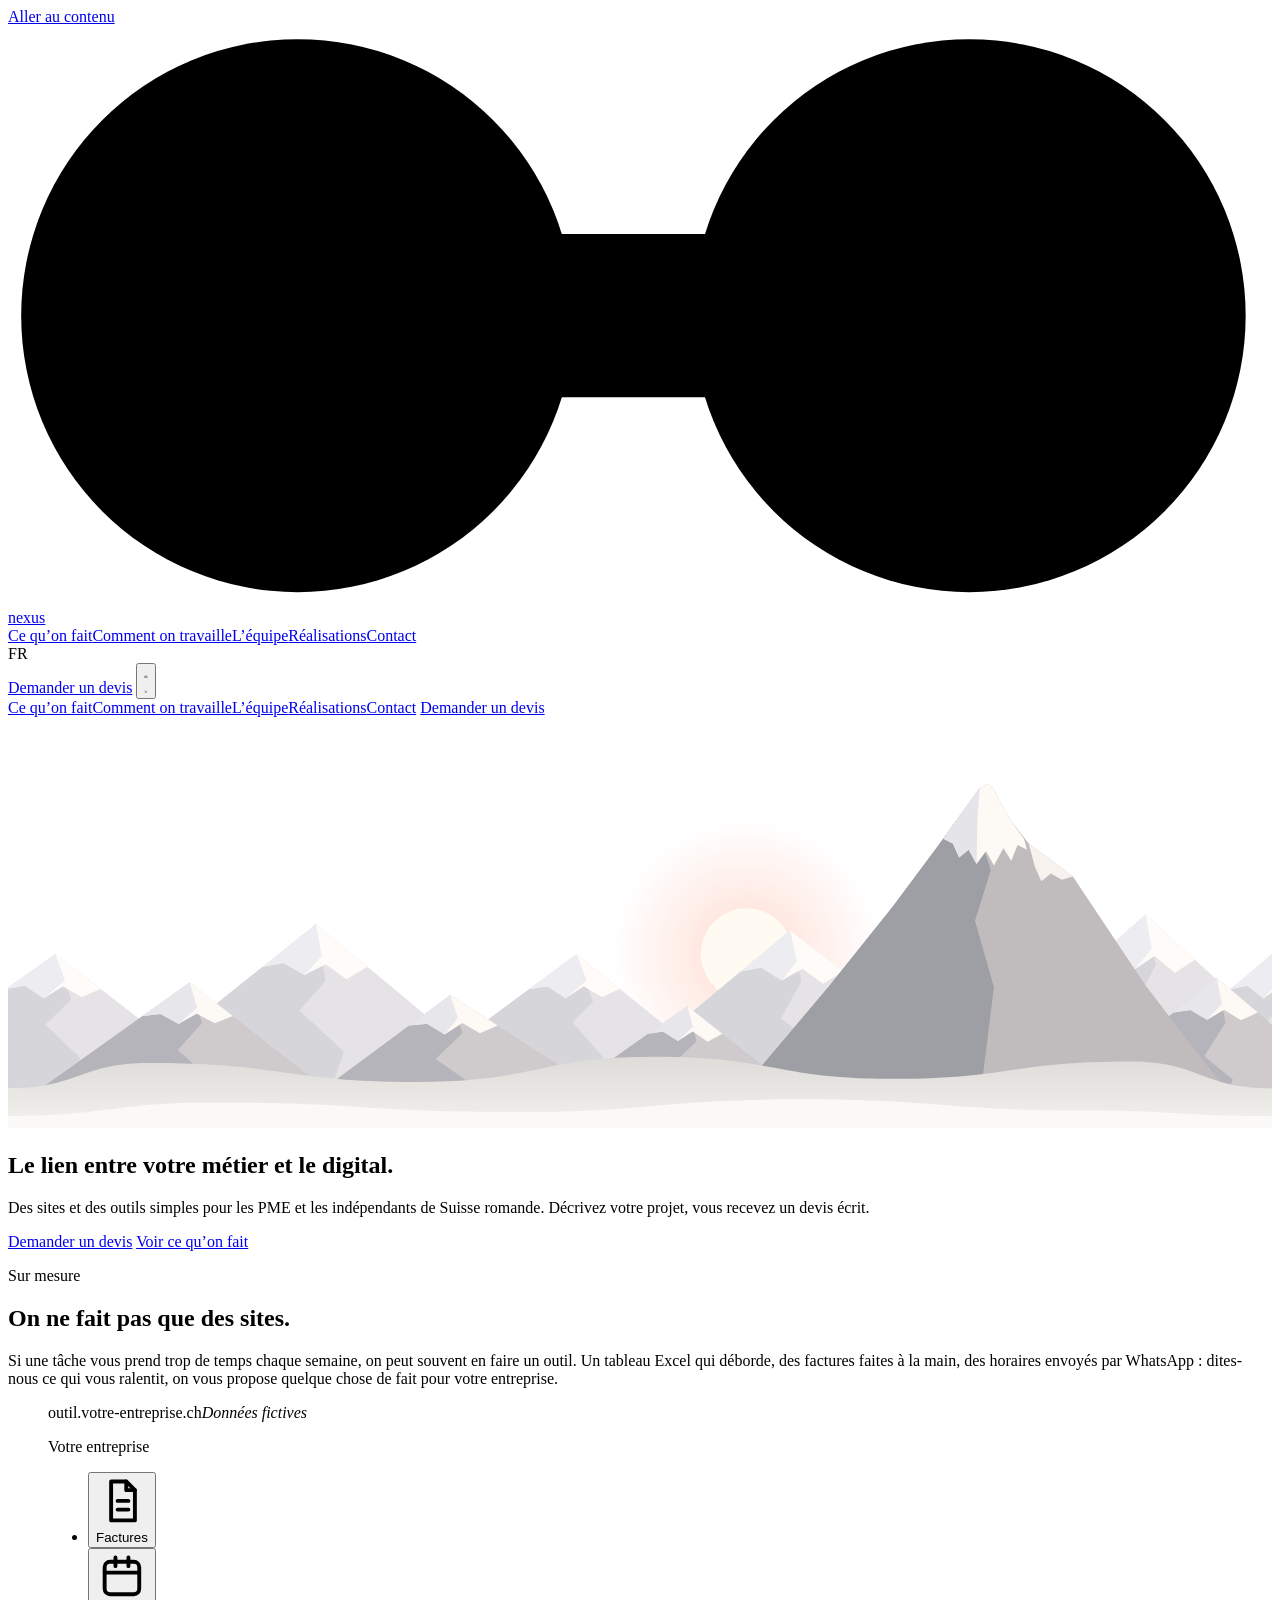
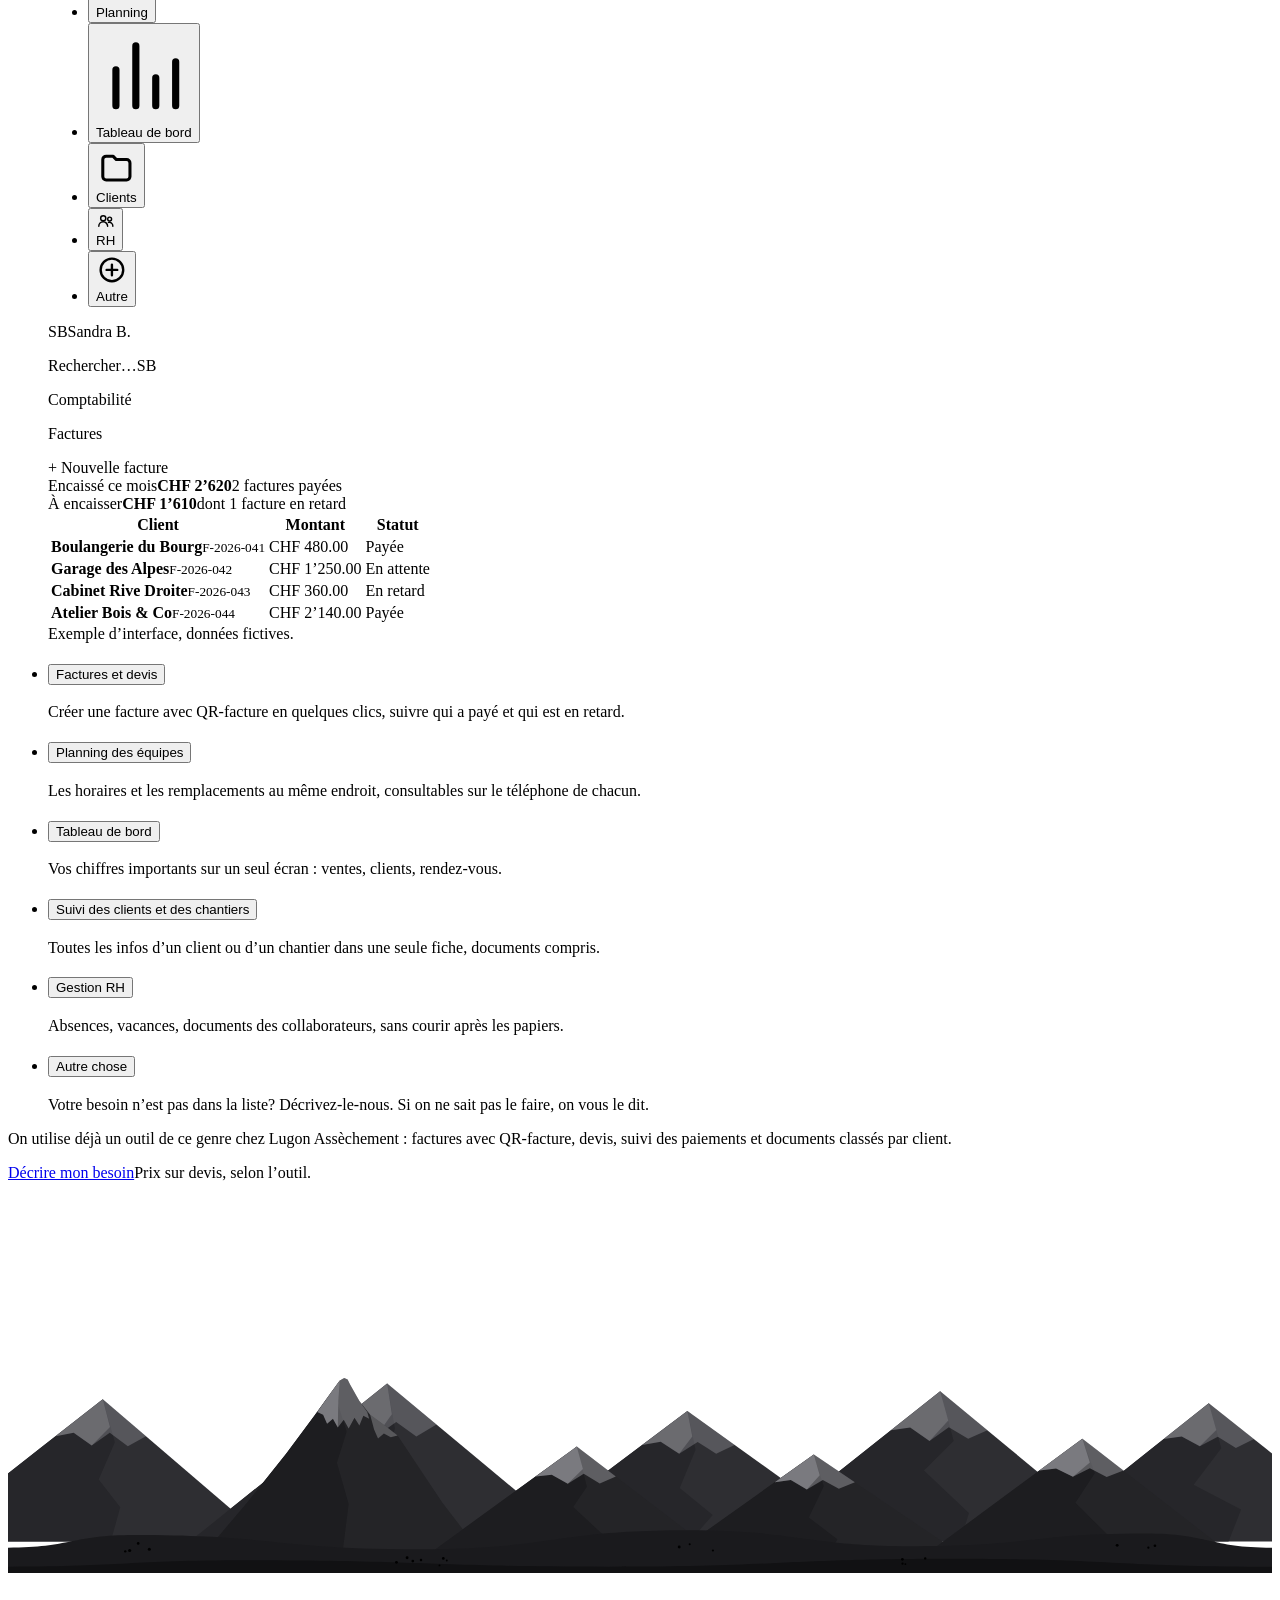
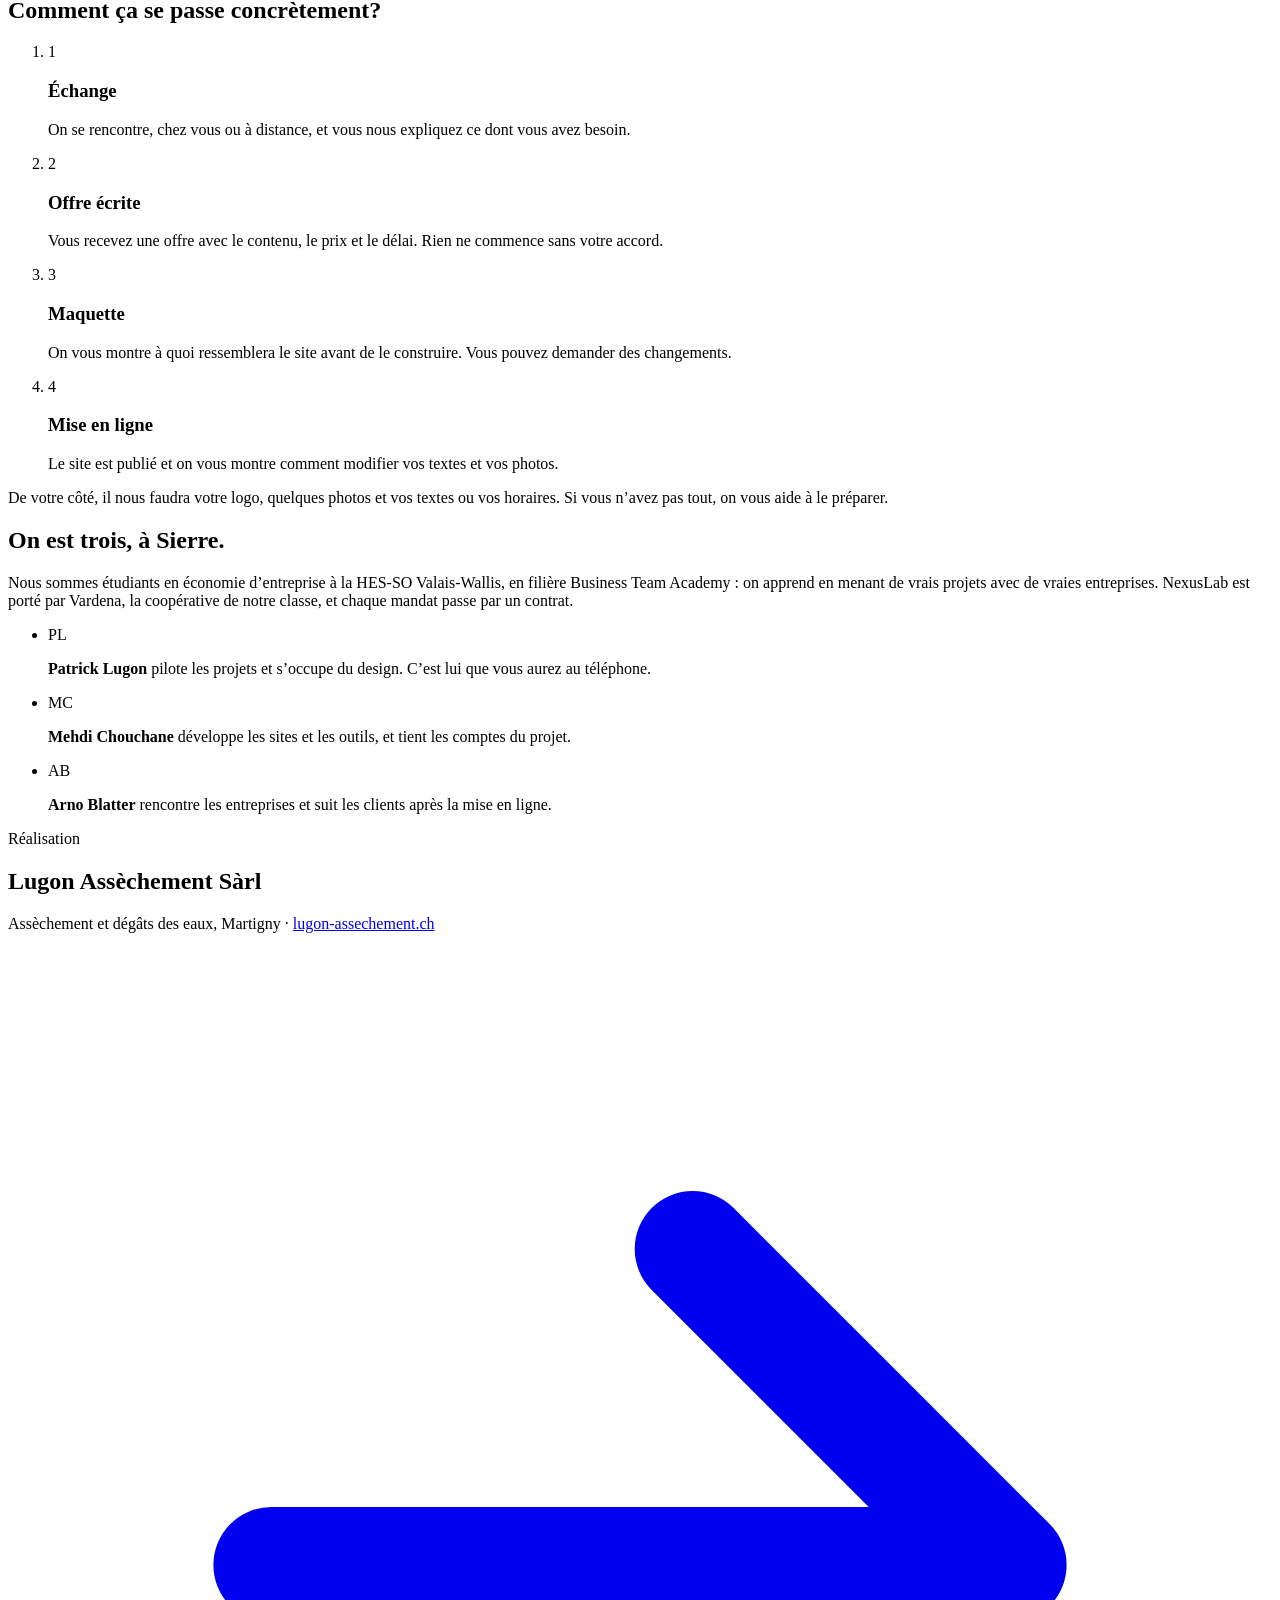
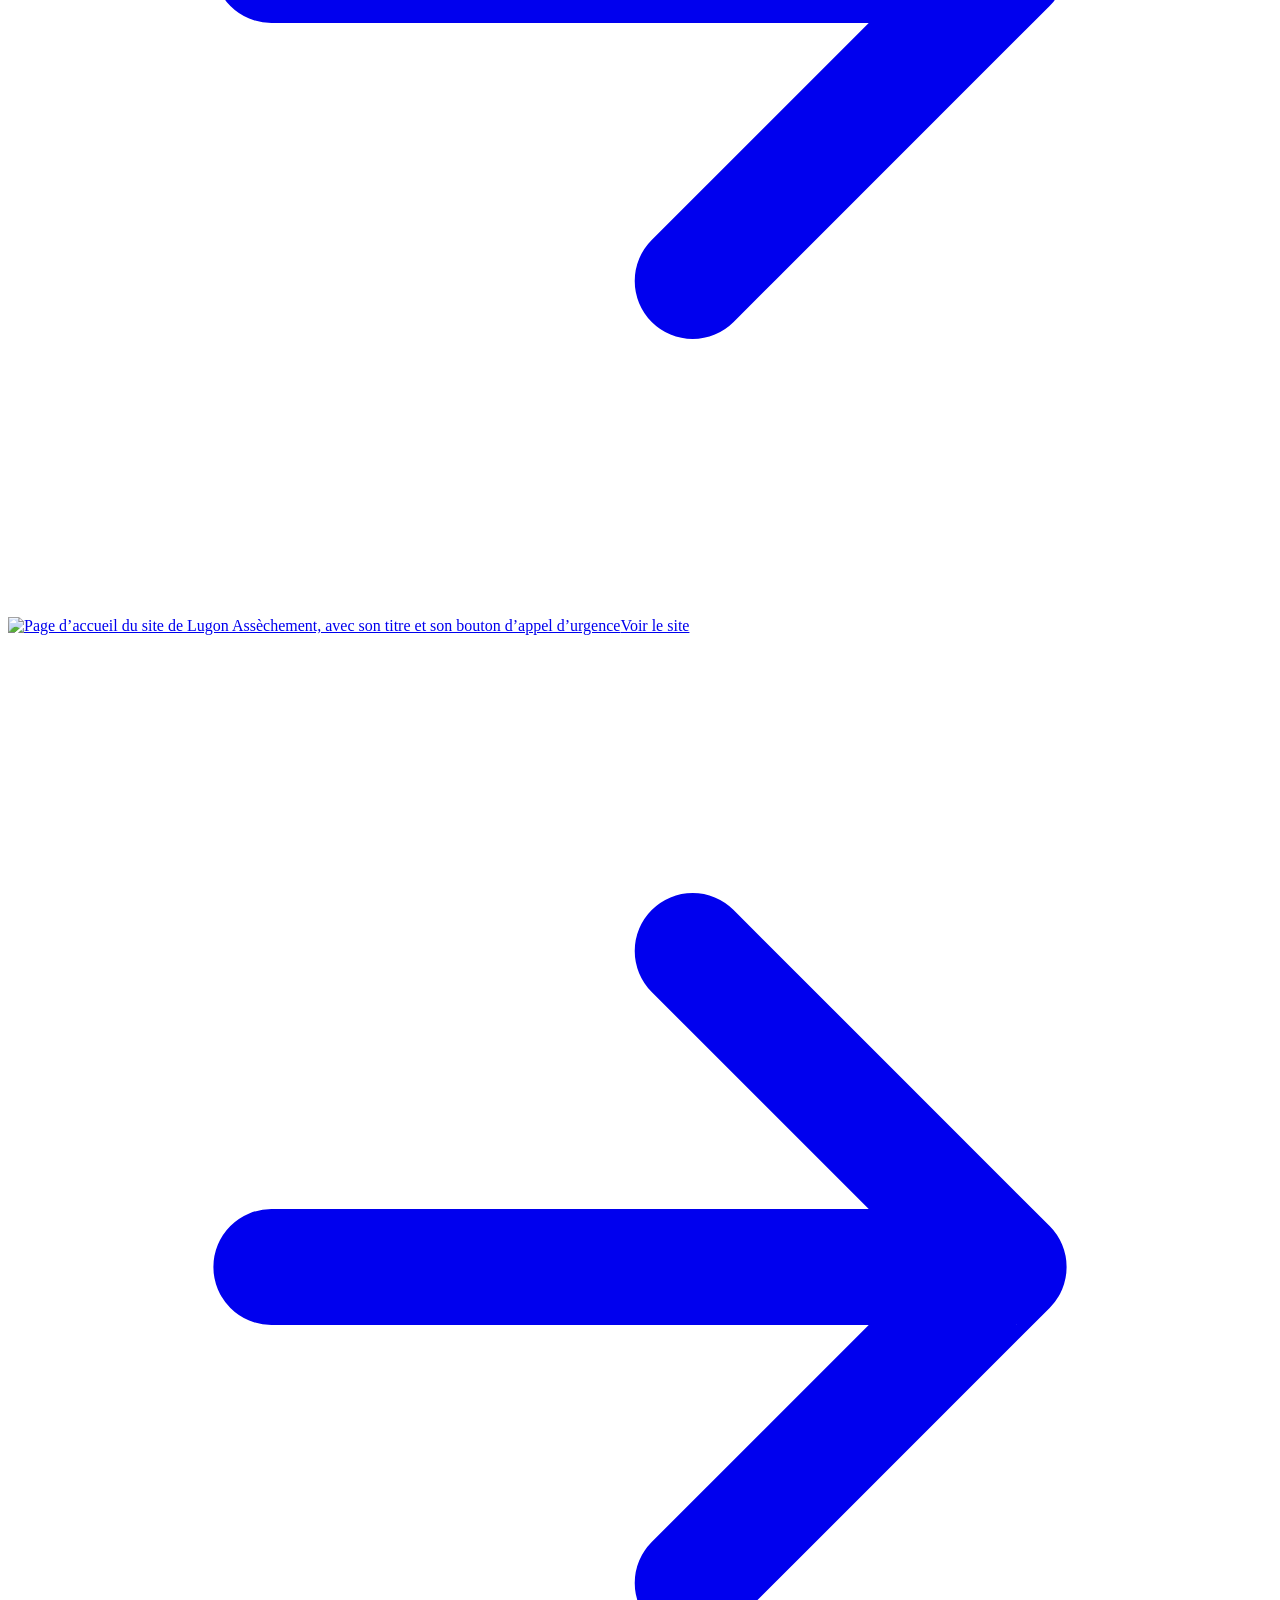
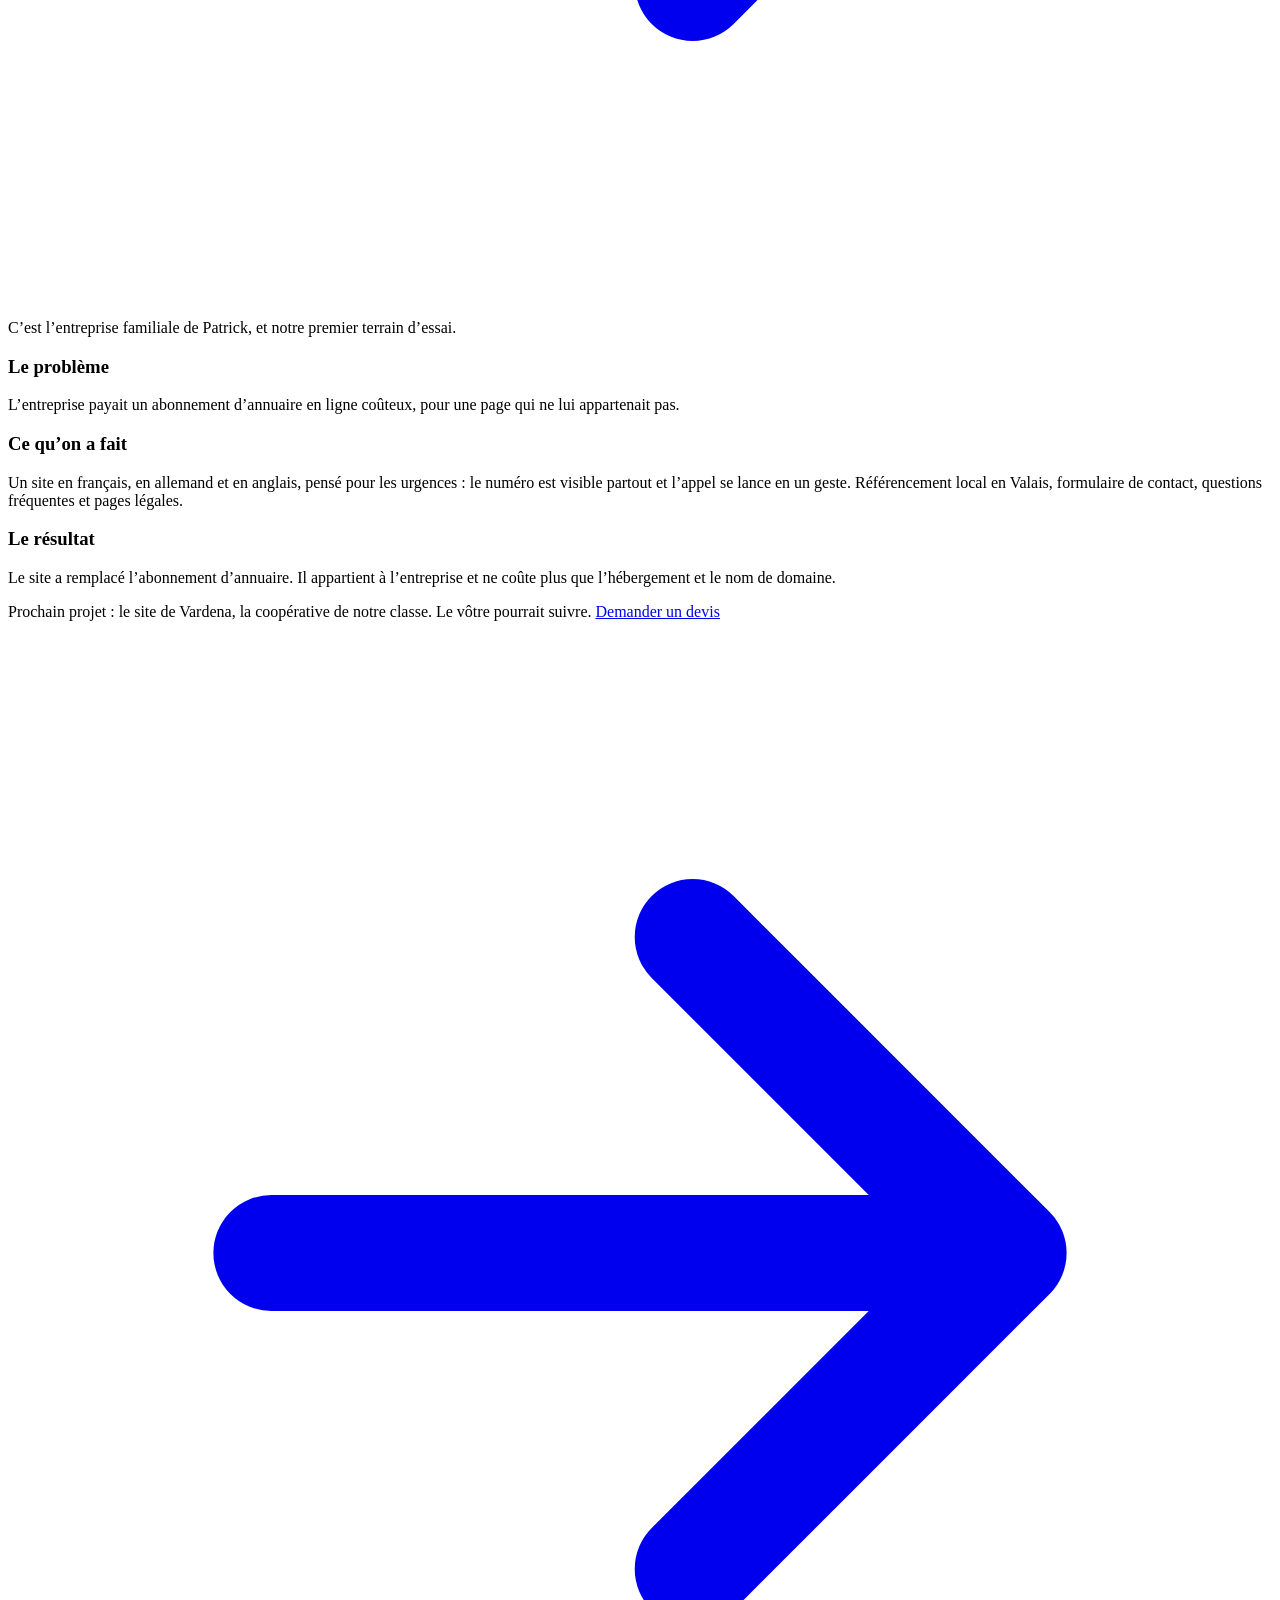
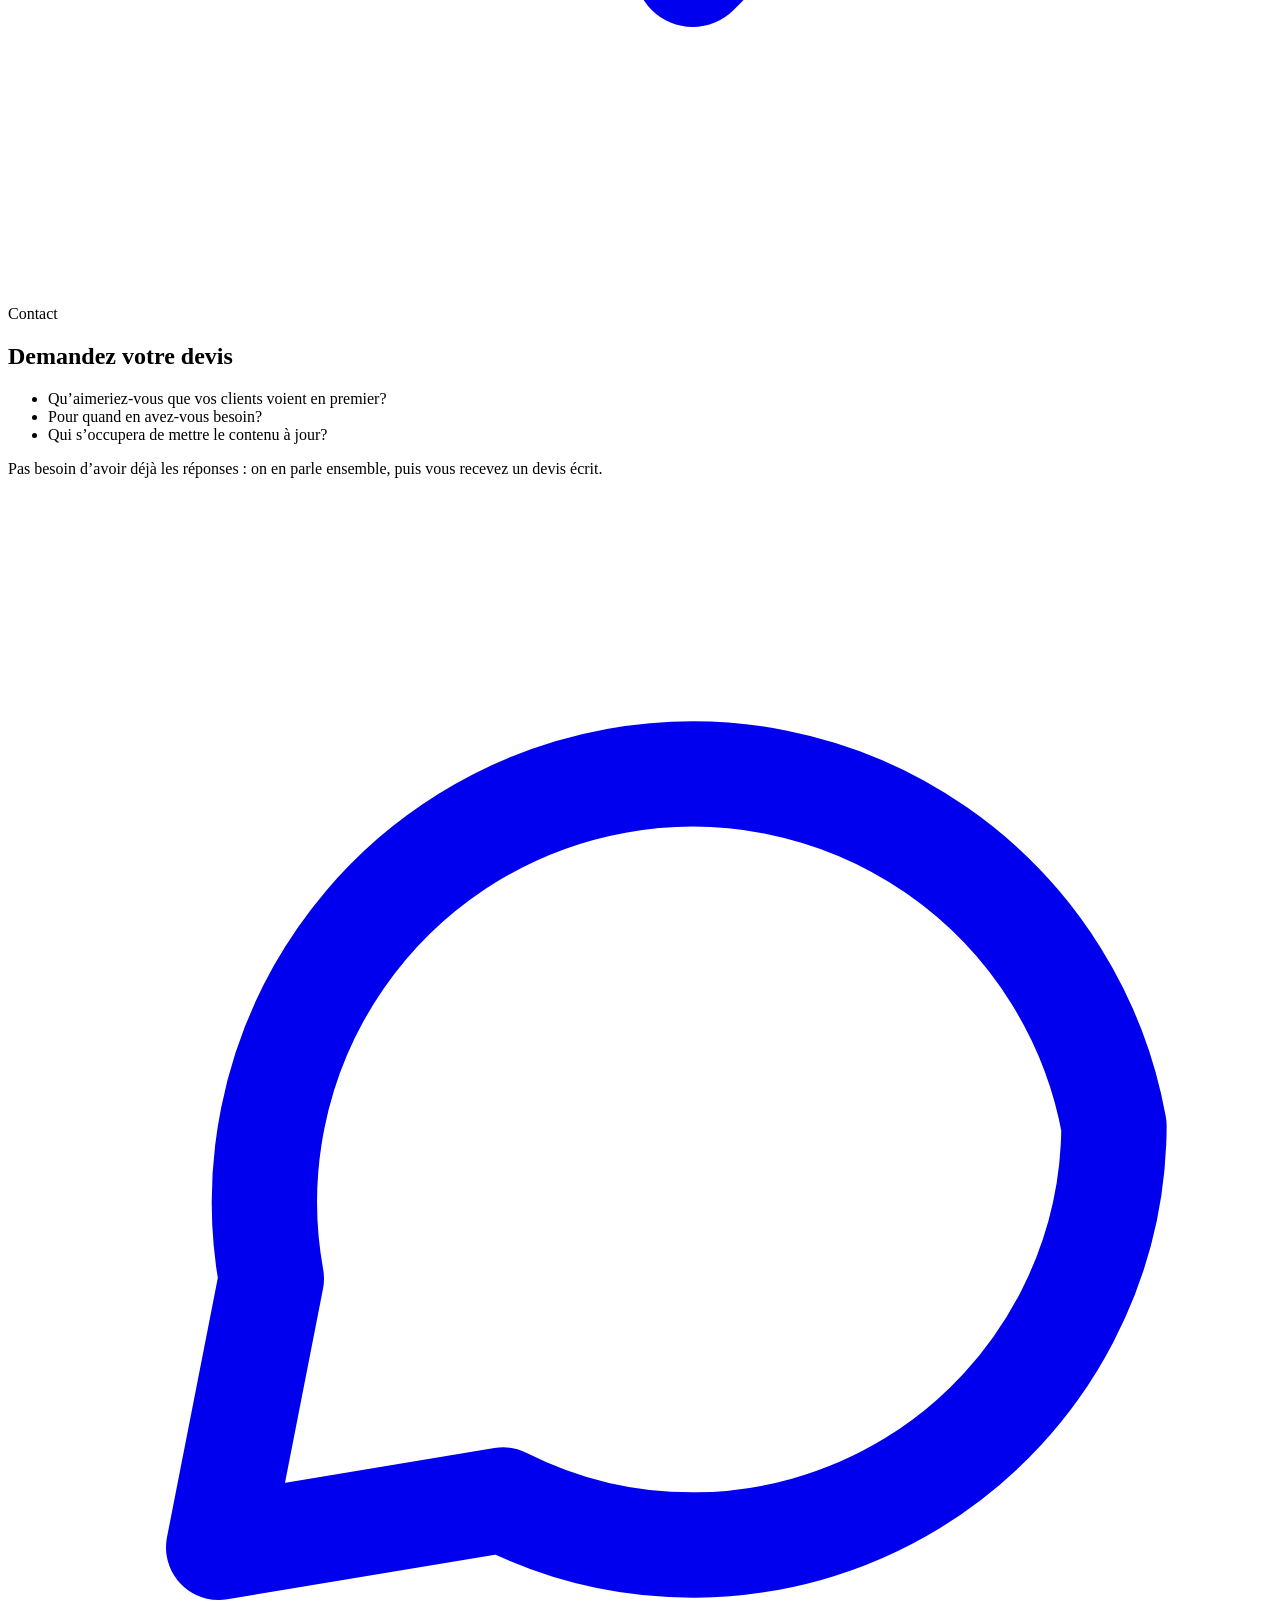
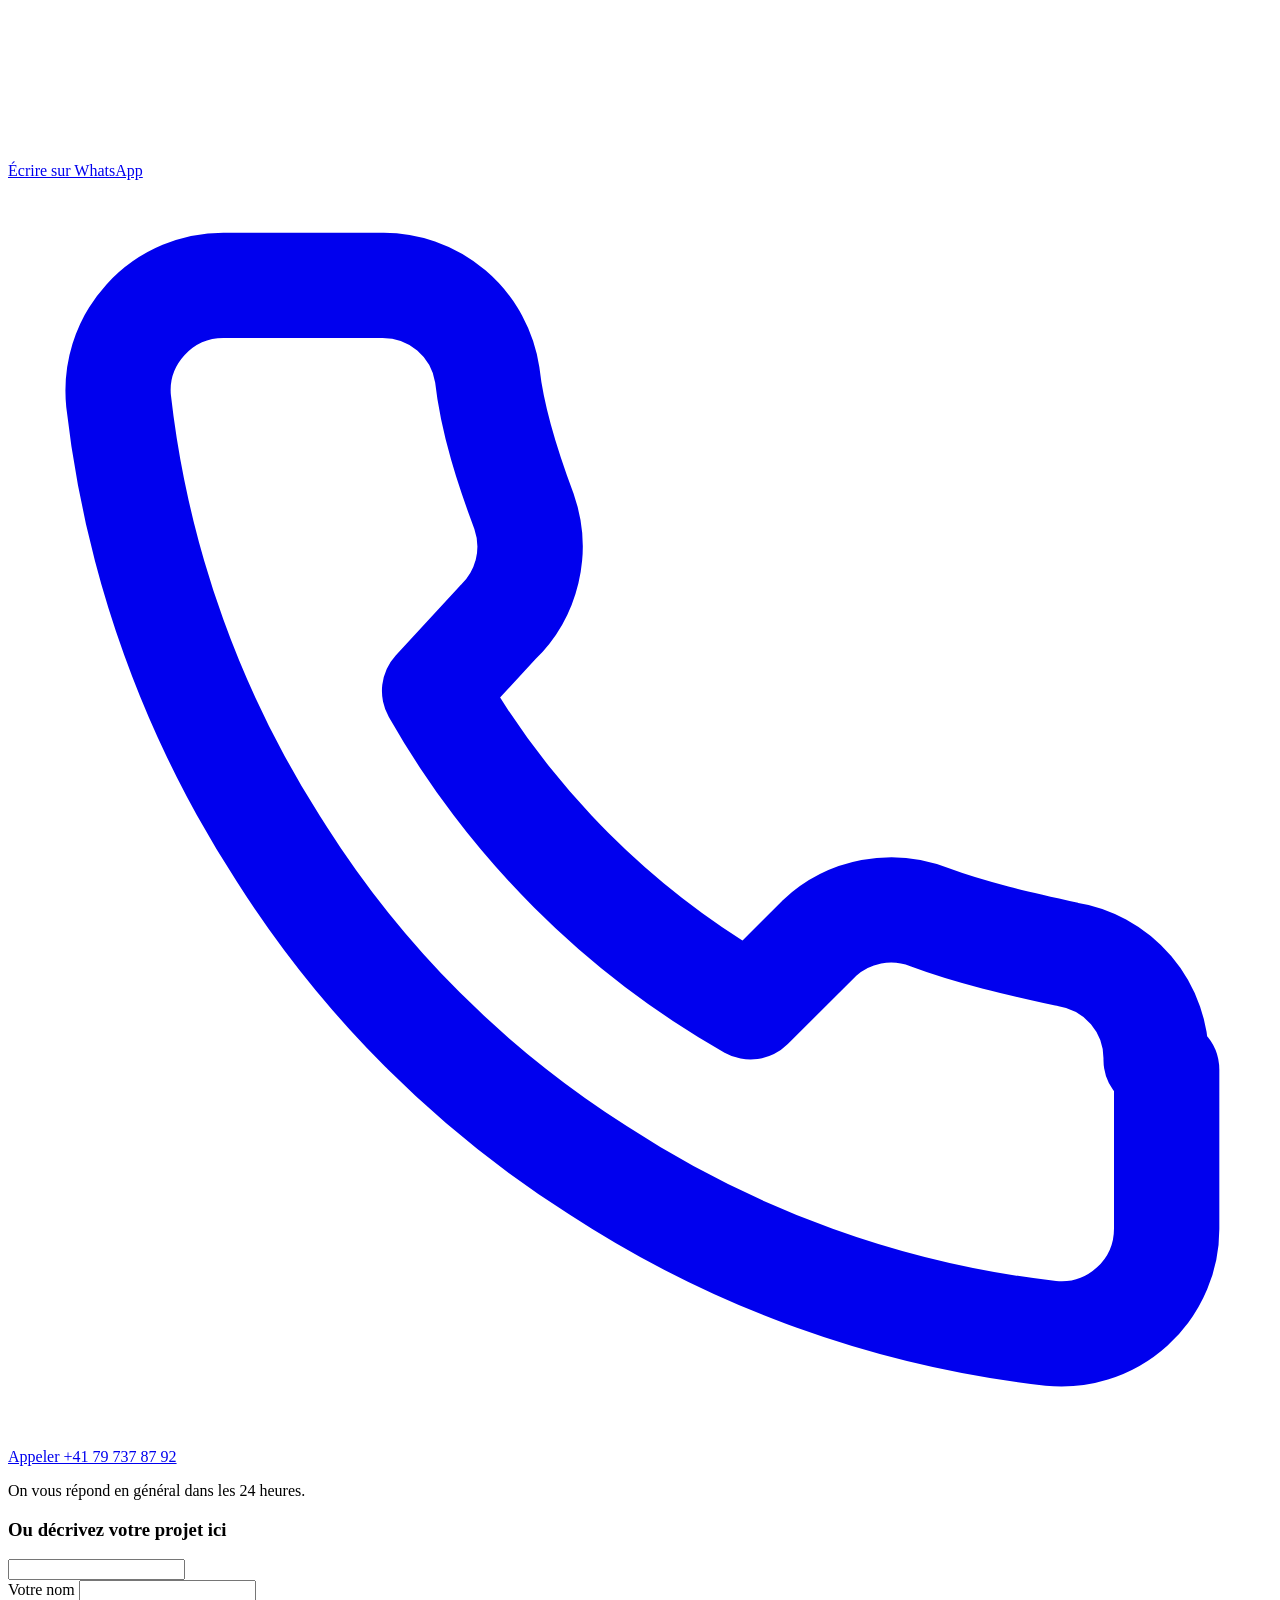
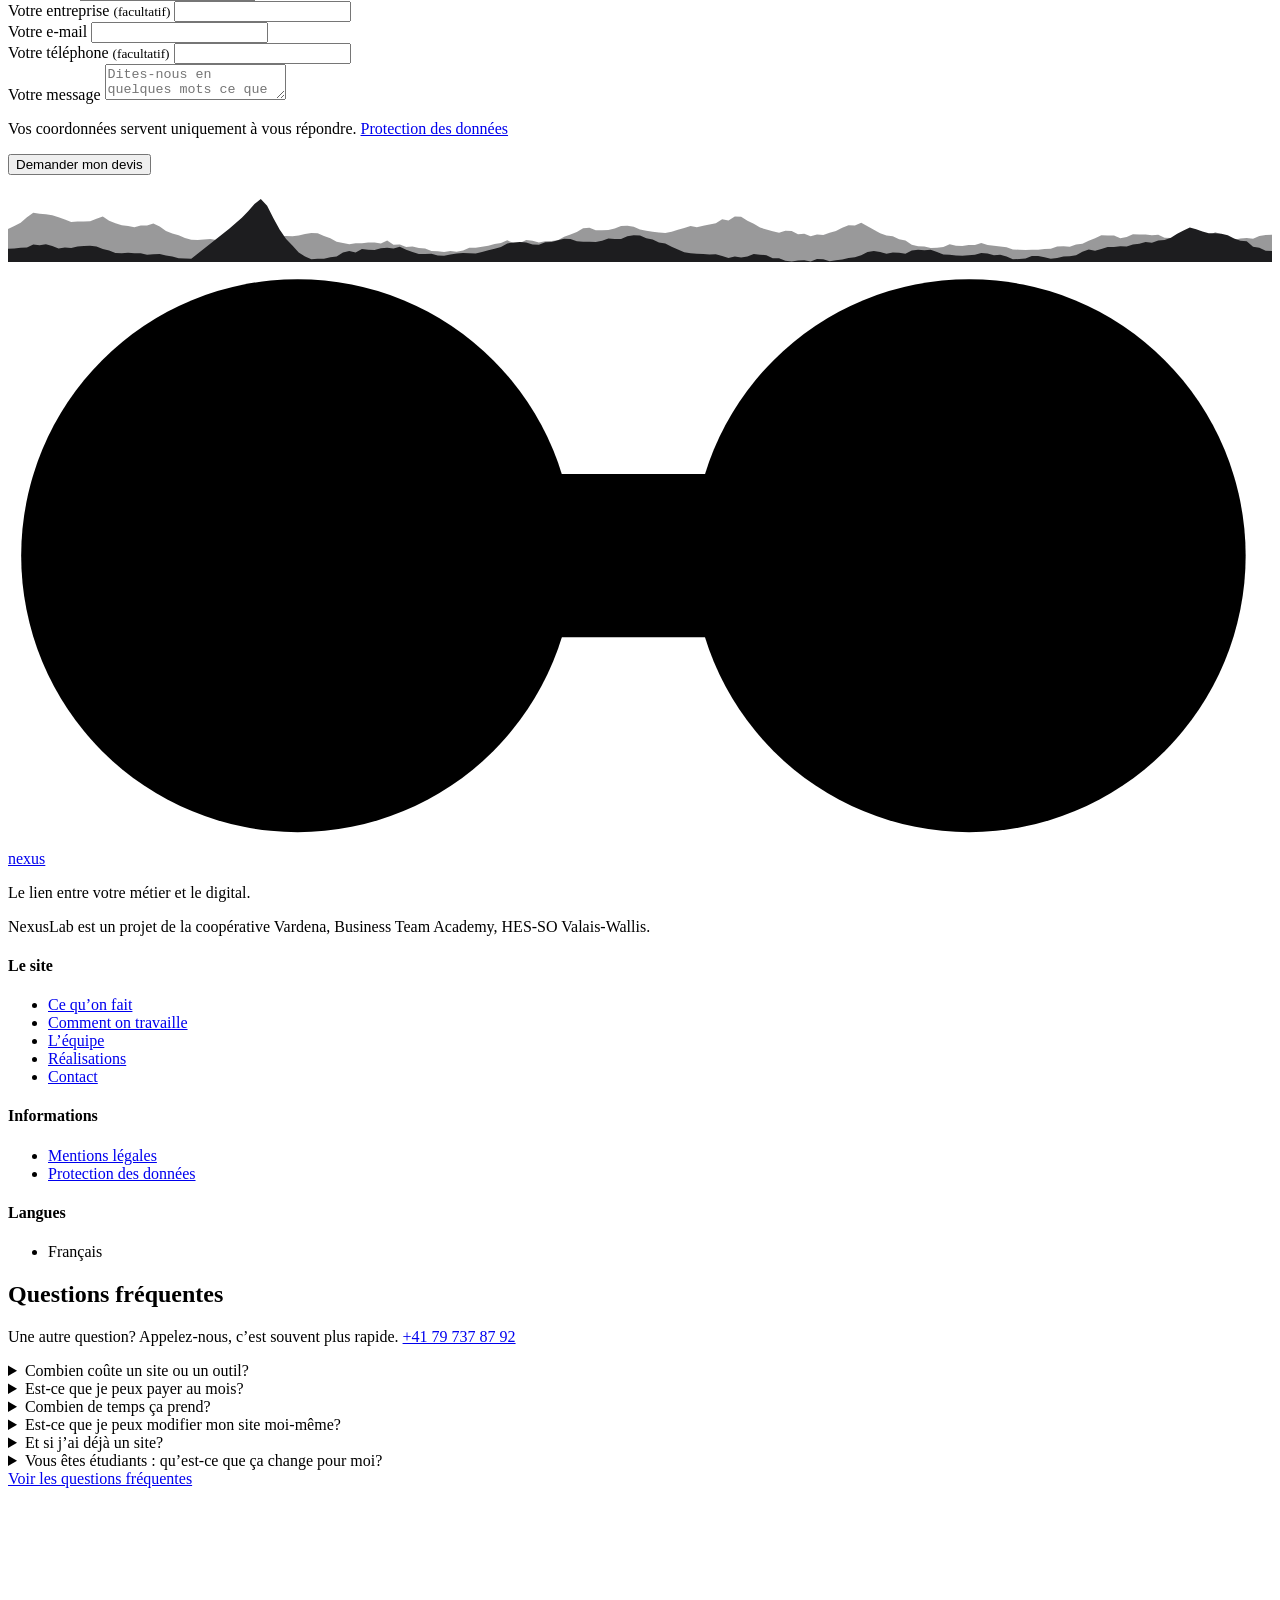
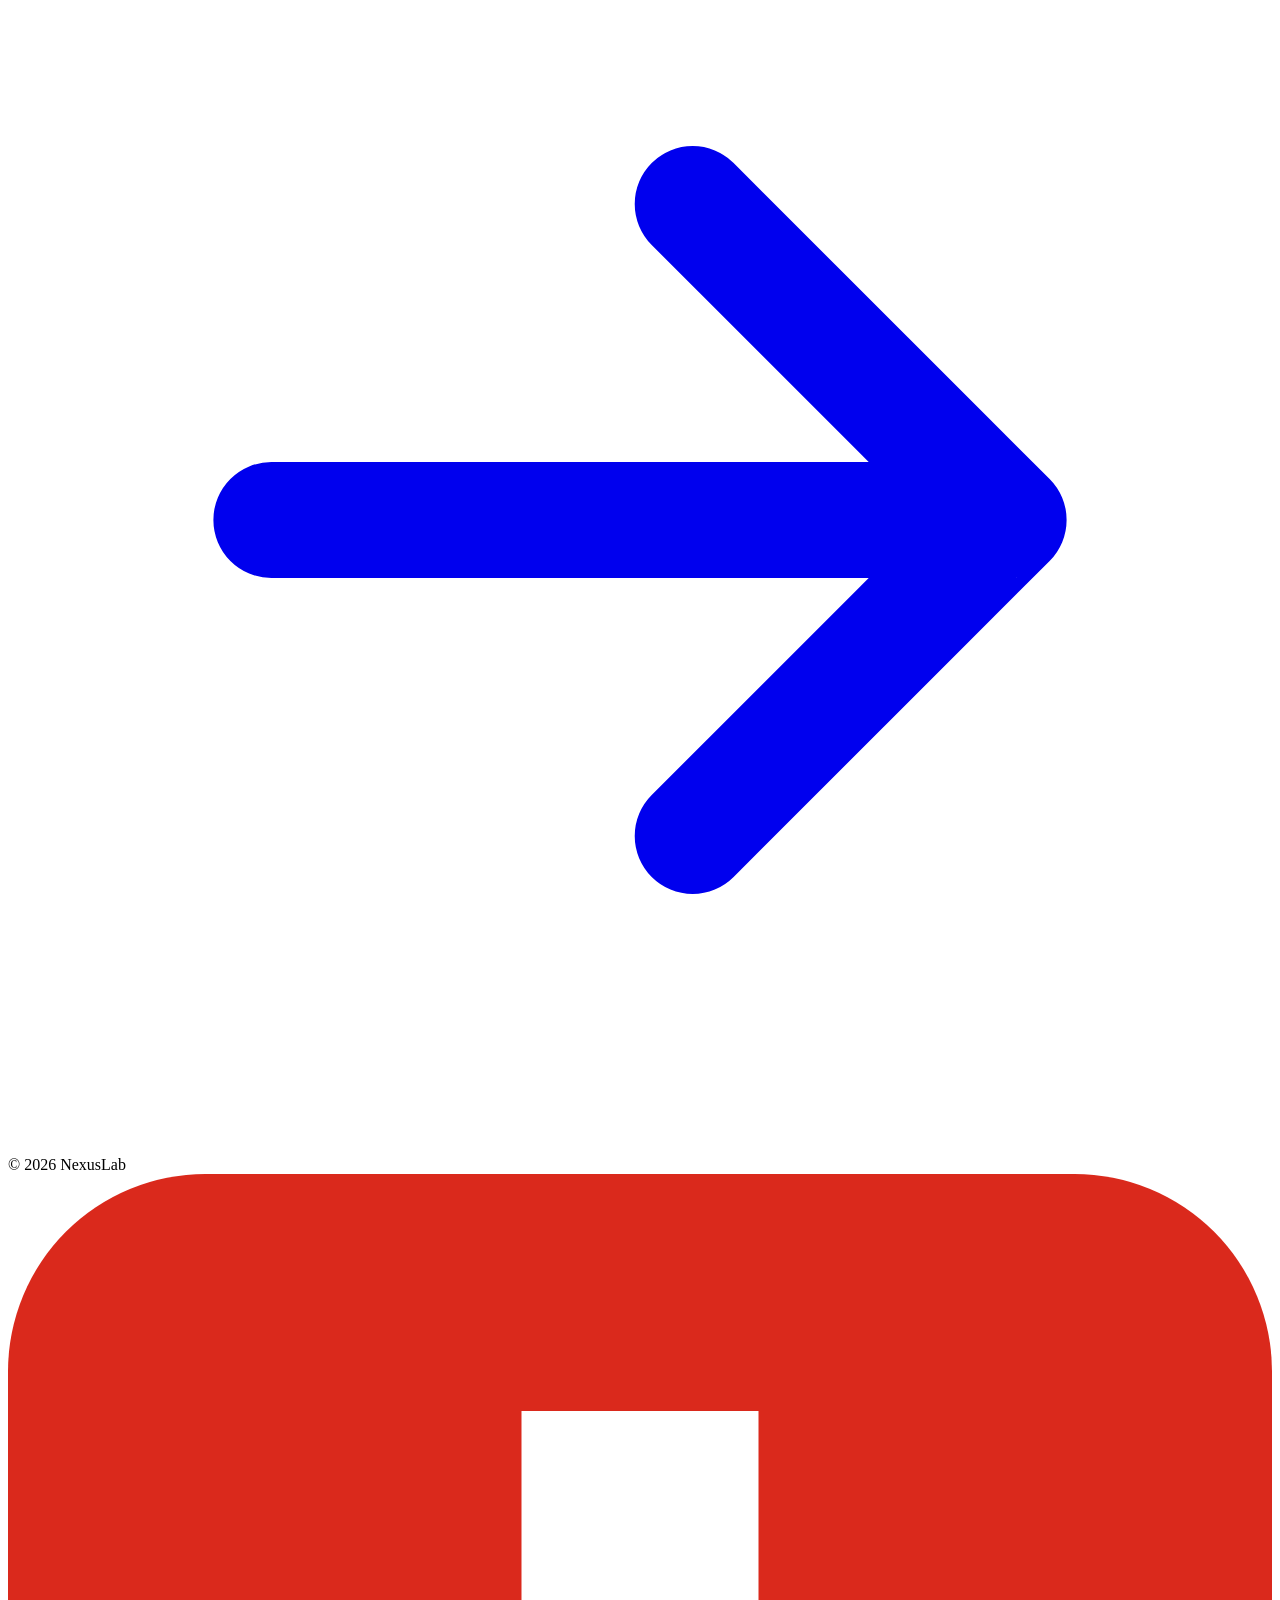
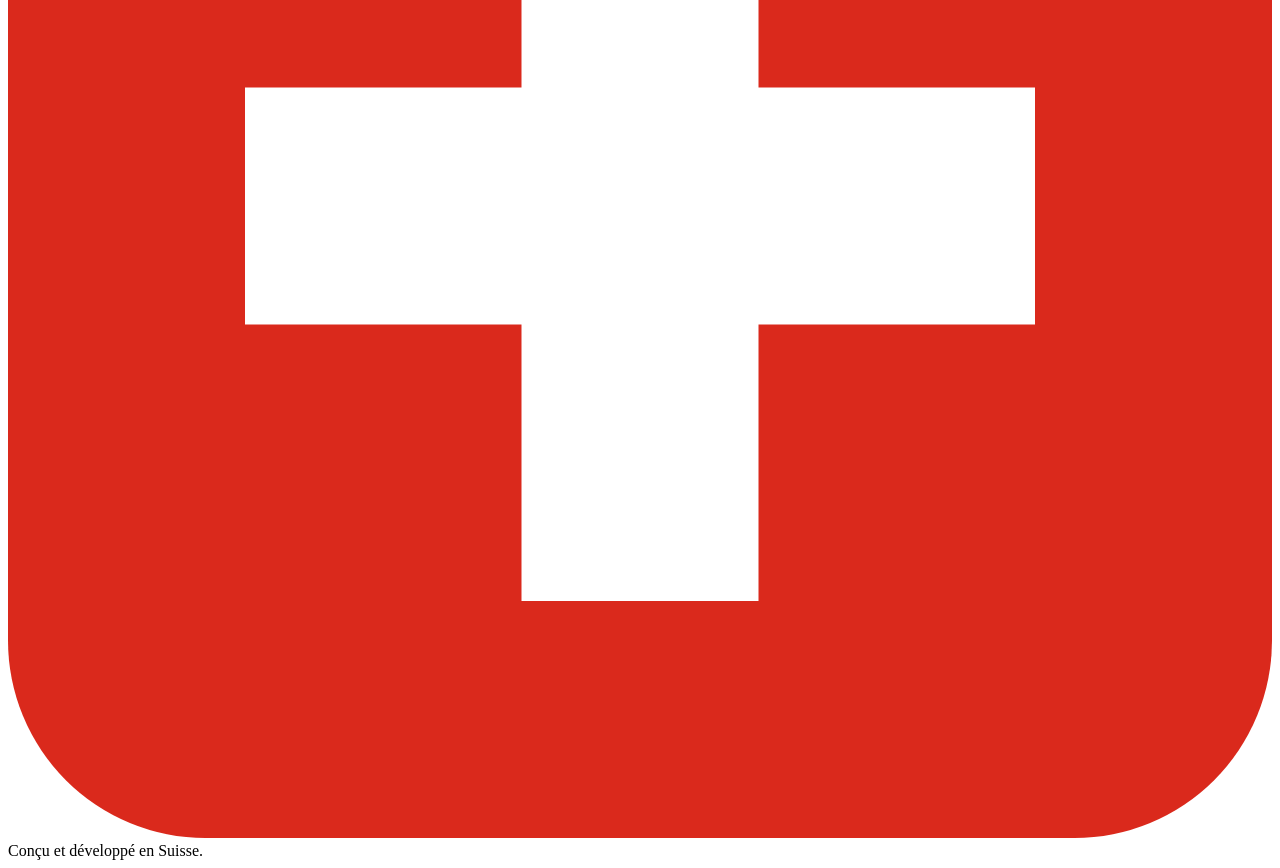
==== commit 4e54e0dd: "Accueil : plus de bloc au rebond, ligne d'appel retirée, page Questions fréquentes sur mobile - Fond" ====
--- a/site/index.html
+++ b/site/index.html
@@ -26,7 +26,7 @@
 <link rel="apple-touch-icon" sizes="180x180" href="/apple-touch-icon.png?v=2">
 <link rel="manifest" href="/site.webmanifest">
 <link rel="preload" href="/assets/fonts/manrope-latin.woff2" as="font" type="font/woff2" crossorigin>
-<link rel="stylesheet" href="/assets/css/style.css?v=4379304e79">
+<link rel="stylesheet" href="/assets/css/style.css?v=742404a16e">
 <script type="application/ld+json">{"@context":"https://schema.org","@graph":[{"@type":"ProfessionalService","@id":"https://nexus-lab.ch/#organisation","name":"NexusLab","url":"https://nexus-lab.ch/","logo":"https://nexus-lab.ch/favicon-512x512.png","image":"https://nexus-lab.ch/assets/img/og-image.png","description":"NexusLab crée des sites web simples et des outils digitaux pour les PME et les indépendants de Suisse romande. Une équipe basée en Suisse, un devis écrit avant de commencer, un seul client à la fois.","slogan":"Le lien entre votre métier et le digital.","telephone":"+41797378792","areaServed":[{"@type":"AdministrativeArea","name":"Valais"},{"@type":"AdministrativeArea","name":"Suisse romande"}],"address":{"@type":"PostalAddress","addressRegion":"Valais","addressCountry":"CH"},"member":[{"@type":"Person","name":"Patrick Lugon","jobTitle":"Chef de projet et direction artistique"},{"@type":"Person","name":"Mehdi Chouchane","jobTitle":"Création et développement"},{"@type":"Person","name":"Arno Blatter","jobTitle":"Relation client et suivi"}]},{"@type":"WebSite","@id":"https://nexus-lab.ch/#site","url":"https://nexus-lab.ch/","name":"NexusLab","inLanguage":"fr-CH","publisher":{"@id":"https://nexus-lab.ch/#organisation"}},{"@type":"FAQPage","mainEntity":[{"@type":"Question","name":"Combien coûte un site ou un outil?","acceptedAnswer":{"@type":"Answer","text":"Ça dépend de ce dont vous avez besoin. On en parle ensemble, puis vous recevez un devis écrit et détaillé, avant tout engagement."}},{"@type":"Question","name":"Est-ce que je peux payer au mois?","acceptedAnswer":{"@type":"Answer","text":"Oui. Vous avez le choix : payer la création en une fois, puis un forfait chaque année, ou tout payer au mois, avec un engagement d’un an. On regarde ensemble ce qui vous convient le mieux."}},{"@type":"Question","name":"Combien de temps ça prend?","acceptedAnswer":{"@type":"Answer","text":"Pour un site, en général trois à six semaines entre notre premier échange et la mise en ligne, selon le temps qu’il vous faut pour nous transmettre vos contenus. Pour un outil, ça dépend de ce qu’il doit faire : le délai figure dans l’offre écrite."}},{"@type":"Question","name":"Est-ce que je peux modifier mon site moi-même?","acceptedAnswer":{"@type":"Answer","text":"Oui, pour les sites de plusieurs pages : la carte, les tarifs ou les actualités, par exemple. Si vous préférez ne pas y toucher, on fait les changements à votre place. C’est compris si vous payez au mois, et possible en option si vous payez en une fois."}},{"@type":"Question","name":"Et si j’ai déjà un site?","acceptedAnswer":{"@type":"Answer","text":"On regarde ce qui existe avec vous. Parfois quelques corrections suffisent, parfois il vaut mieux repartir de zéro. On vous le dit avant de proposer quoi que ce soit."}},{"@type":"Question","name":"Vous êtes étudiants : qu’est-ce que ça change pour moi?","acceptedAnswer":{"@type":"Answer","text":"Des prix accessibles et une équipe disponible. Chaque mandat passe par un contrat et l’école suit nos projets. Et vous aidez trois jeunes à apprendre leur métier avec de vrais clients."}}]}]}</script>
 </head>
 <body>
@@ -69,7 +69,6 @@
           <a class="btn btn-primary" href="#contact">Demander un devis</a>
           <a class="btn btn-ghost" href="#outils">Voir ce qu’on fait</a>
         </div>
-        <p class="hero-call">Ou appelez-nous directement au <a href="tel:+41797378792">+41 79 737 87 92</a></p>
       </div>
     </div>
   </section>
@@ -169,7 +168,7 @@
         <ul><li><span aria-current="true">Français</span></li></ul>
       </div>
     </div>
-    <section class="footer-faq" id="faq" aria-labelledby="faq-title"><div class="ffaq-side"><h2 class="footer-title" id="faq-title">Questions fréquentes</h2><p>Une autre question? Appelez-nous, c’est souvent plus rapide. <a href="tel:+41797378792">+41 79 737 87 92</a></p></div><div class="ffaq-list"><details class="ffaq-item"><summary>Combien coûte un site ou un outil?</summary><p>Ça dépend de ce dont vous avez besoin. On en parle ensemble, puis vous recevez un devis écrit et détaillé, avant tout engagement.</p></details><details class="ffaq-item"><summary>Est-ce que je peux payer au mois?</summary><p>Oui. Vous avez le choix : payer la création en une fois, puis un forfait chaque année, ou tout payer au mois, avec un engagement d’un an. On regarde ensemble ce qui vous convient le mieux.</p></details><details class="ffaq-item"><summary>Combien de temps ça prend?</summary><p>Pour un site, en général trois à six semaines entre notre premier échange et la mise en ligne, selon le temps qu’il vous faut pour nous transmettre vos contenus. Pour un outil, ça dépend de ce qu’il doit faire : le délai figure dans l’offre écrite.</p></details><details class="ffaq-item"><summary>Est-ce que je peux modifier mon site moi-même?</summary><p>Oui, pour les sites de plusieurs pages : la carte, les tarifs ou les actualités, par exemple. Si vous préférez ne pas y toucher, on fait les changements à votre place. C’est compris si vous payez au mois, et possible en option si vous payez en une fois.</p></details><details class="ffaq-item"><summary>Et si j’ai déjà un site?</summary><p>On regarde ce qui existe avec vous. Parfois quelques corrections suffisent, parfois il vaut mieux repartir de zéro. On vous le dit avant de proposer quoi que ce soit.</p></details><details class="ffaq-item"><summary>Vous êtes étudiants : qu’est-ce que ça change pour moi?</summary><p>Des prix accessibles et une équipe disponible. Chaque mandat passe par un contrat et l’école suit nos projets. Et vous aidez trois jeunes à apprendre leur métier avec de vrais clients.</p></details></div></section>
+    <section class="footer-faq" id="faq" aria-labelledby="faq-title"><div class="ffaq-side"><h2 class="footer-title" id="faq-title">Questions fréquentes</h2><p>Une autre question? Appelez-nous, c’est souvent plus rapide. <a href="tel:+41797378792">+41 79 737 87 92</a></p></div><div class="ffaq-list"><details class="ffaq-item"><summary>Combien coûte un site ou un outil?</summary><p>Ça dépend de ce dont vous avez besoin. On en parle ensemble, puis vous recevez un devis écrit et détaillé, avant tout engagement.</p></details><details class="ffaq-item"><summary>Est-ce que je peux payer au mois?</summary><p>Oui. Vous avez le choix : payer la création en une fois, puis un forfait chaque année, ou tout payer au mois, avec un engagement d’un an. On regarde ensemble ce qui vous convient le mieux.</p></details><details class="ffaq-item"><summary>Combien de temps ça prend?</summary><p>Pour un site, en général trois à six semaines entre notre premier échange et la mise en ligne, selon le temps qu’il vous faut pour nous transmettre vos contenus. Pour un outil, ça dépend de ce qu’il doit faire : le délai figure dans l’offre écrite.</p></details><details class="ffaq-item"><summary>Est-ce que je peux modifier mon site moi-même?</summary><p>Oui, pour les sites de plusieurs pages : la carte, les tarifs ou les actualités, par exemple. Si vous préférez ne pas y toucher, on fait les changements à votre place. C’est compris si vous payez au mois, et possible en option si vous payez en une fois.</p></details><details class="ffaq-item"><summary>Et si j’ai déjà un site?</summary><p>On regarde ce qui existe avec vous. Parfois quelques corrections suffisent, parfois il vaut mieux repartir de zéro. On vous le dit avant de proposer quoi que ce soit.</p></details><details class="ffaq-item"><summary>Vous êtes étudiants : qu’est-ce que ça change pour moi?</summary><p>Des prix accessibles et une équipe disponible. Chaque mandat passe par un contrat et l’école suit nos projets. Et vous aidez trois jeunes à apprendre leur métier avec de vrais clients.</p></details></div><a class="ffaq-link" href="/questions-frequentes/">Voir les questions fréquentes <svg viewBox="0 0 24 24" fill="none" stroke="currentColor" stroke-width="2.2" stroke-linecap="round" stroke-linejoin="round" aria-hidden="true"><path d="M5 12h14M13 6l6 6-6 6"/></svg></a></section>
     <div class="footer-bottom">
       <span>© <span data-year>2026</span> NexusLab</span>
       <span class="made"><svg class="swiss-flag" viewBox="0 0 32 32" aria-hidden="true" focusable="false"><rect width="32" height="32" rx="5" fill="#DA291C"/><path d="M13 6h6v7h7v6h-7v7h-6v-7H6v-6h7z" fill="#FFFFFF"/></svg><span>Conçu et développé en Suisse.</span></span>
@@ -177,6 +176,6 @@
   </div>
 </footer>
 
-<script src="/assets/js/main.js?v=4379304e79" defer></script>
+<script src="/assets/js/main.js?v=742404a16e" defer></script>
 </body>
 </html>
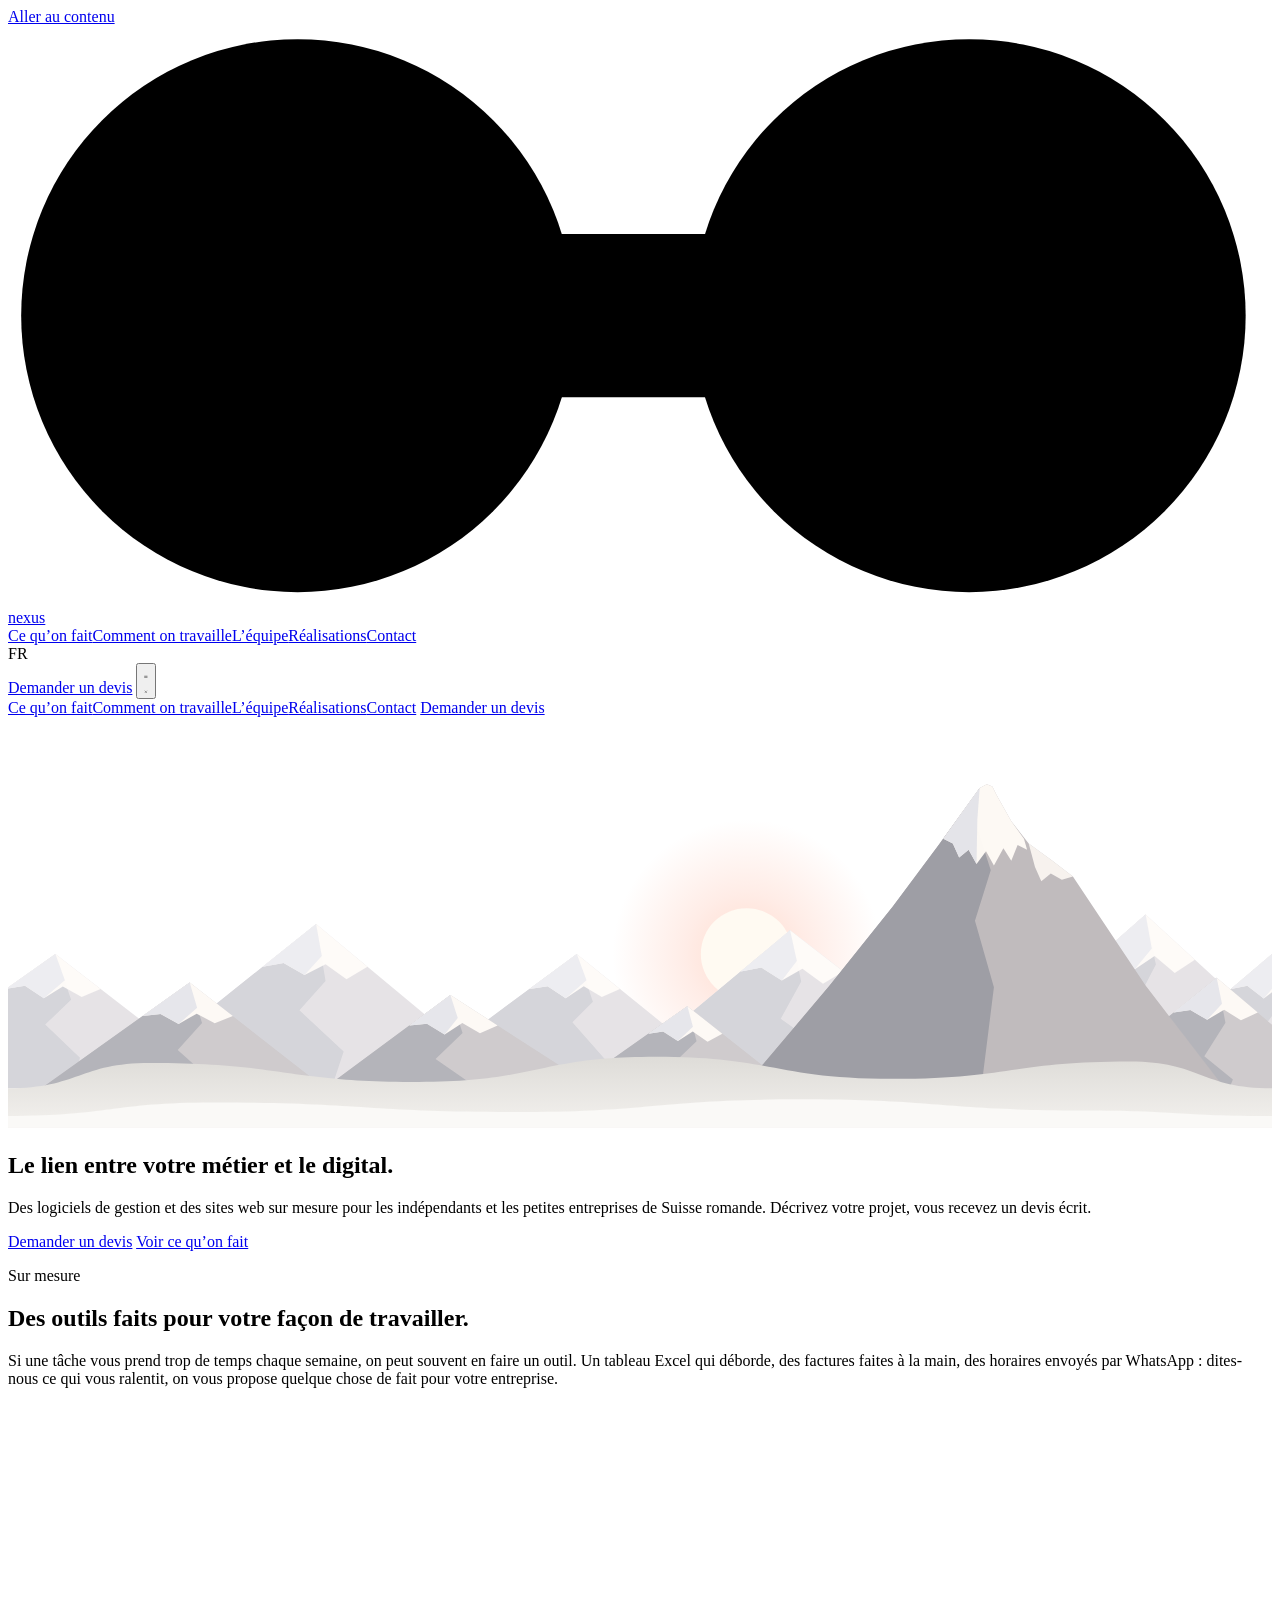
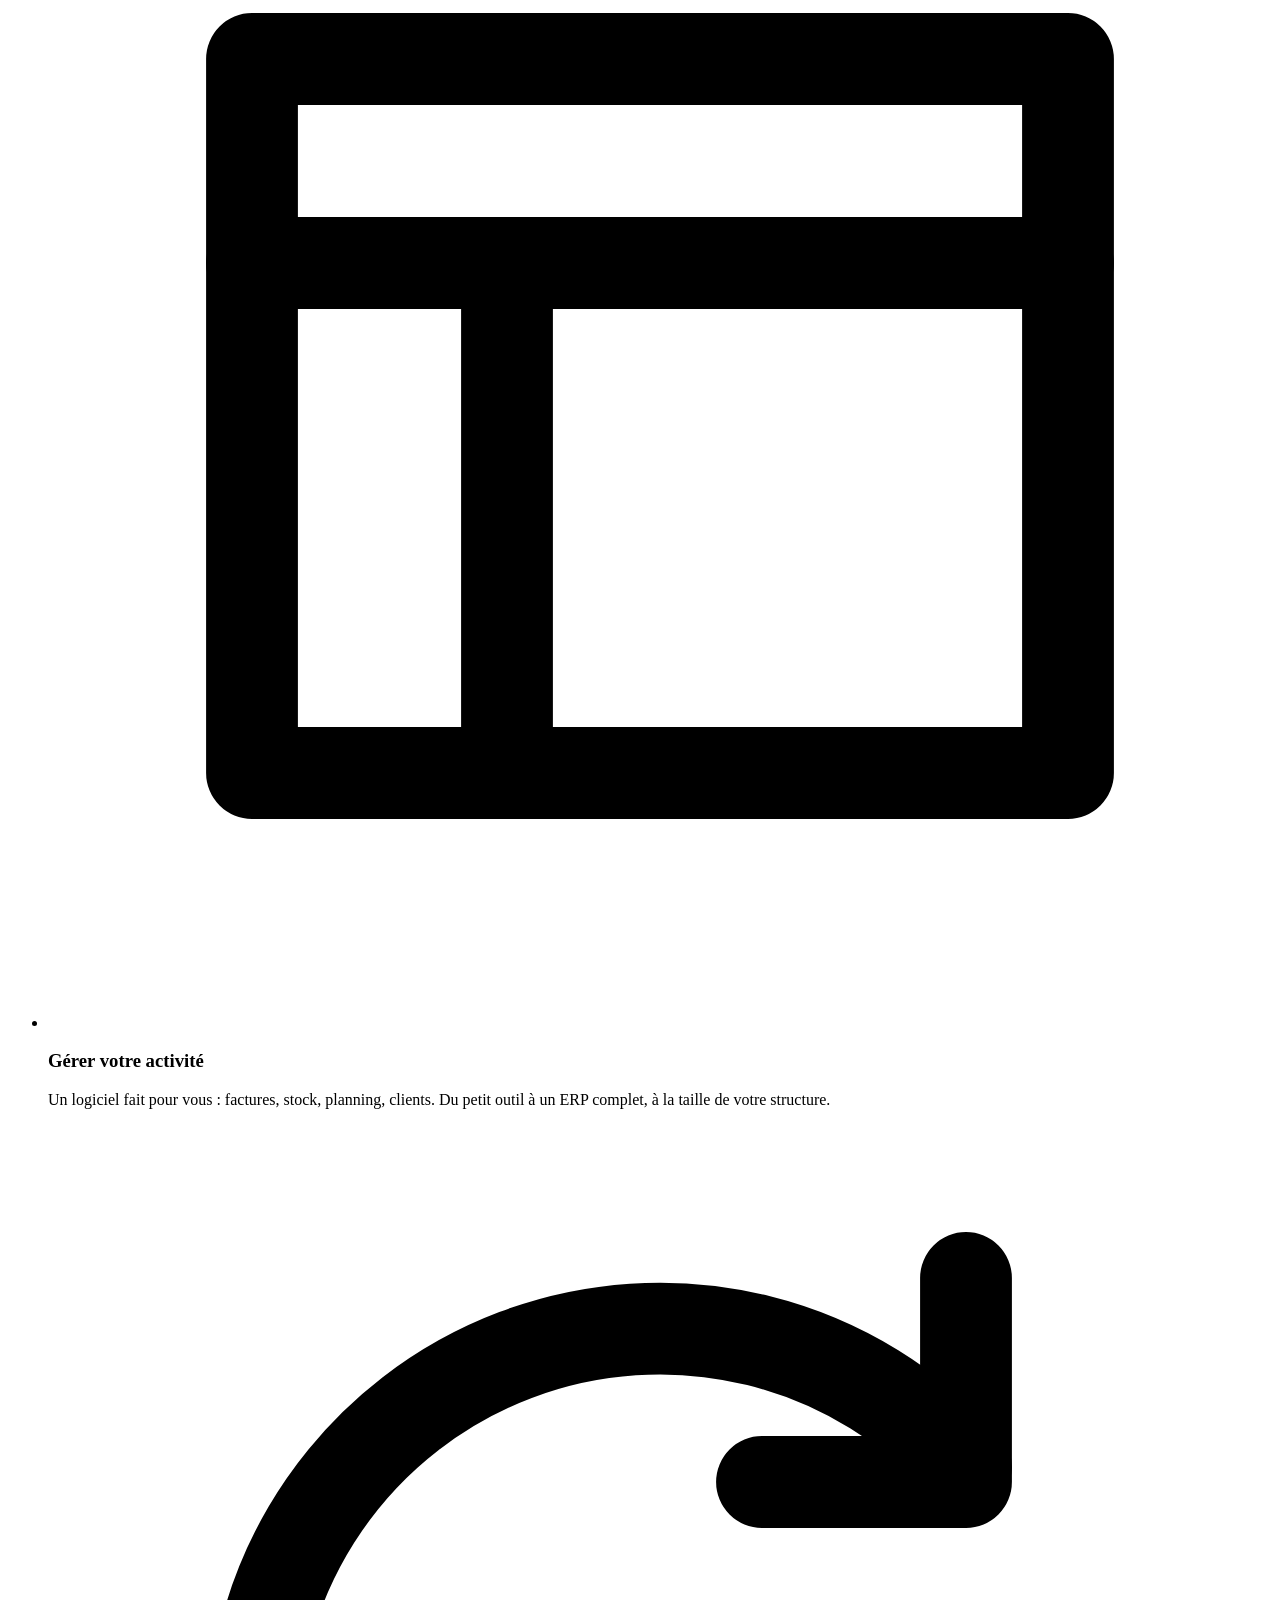
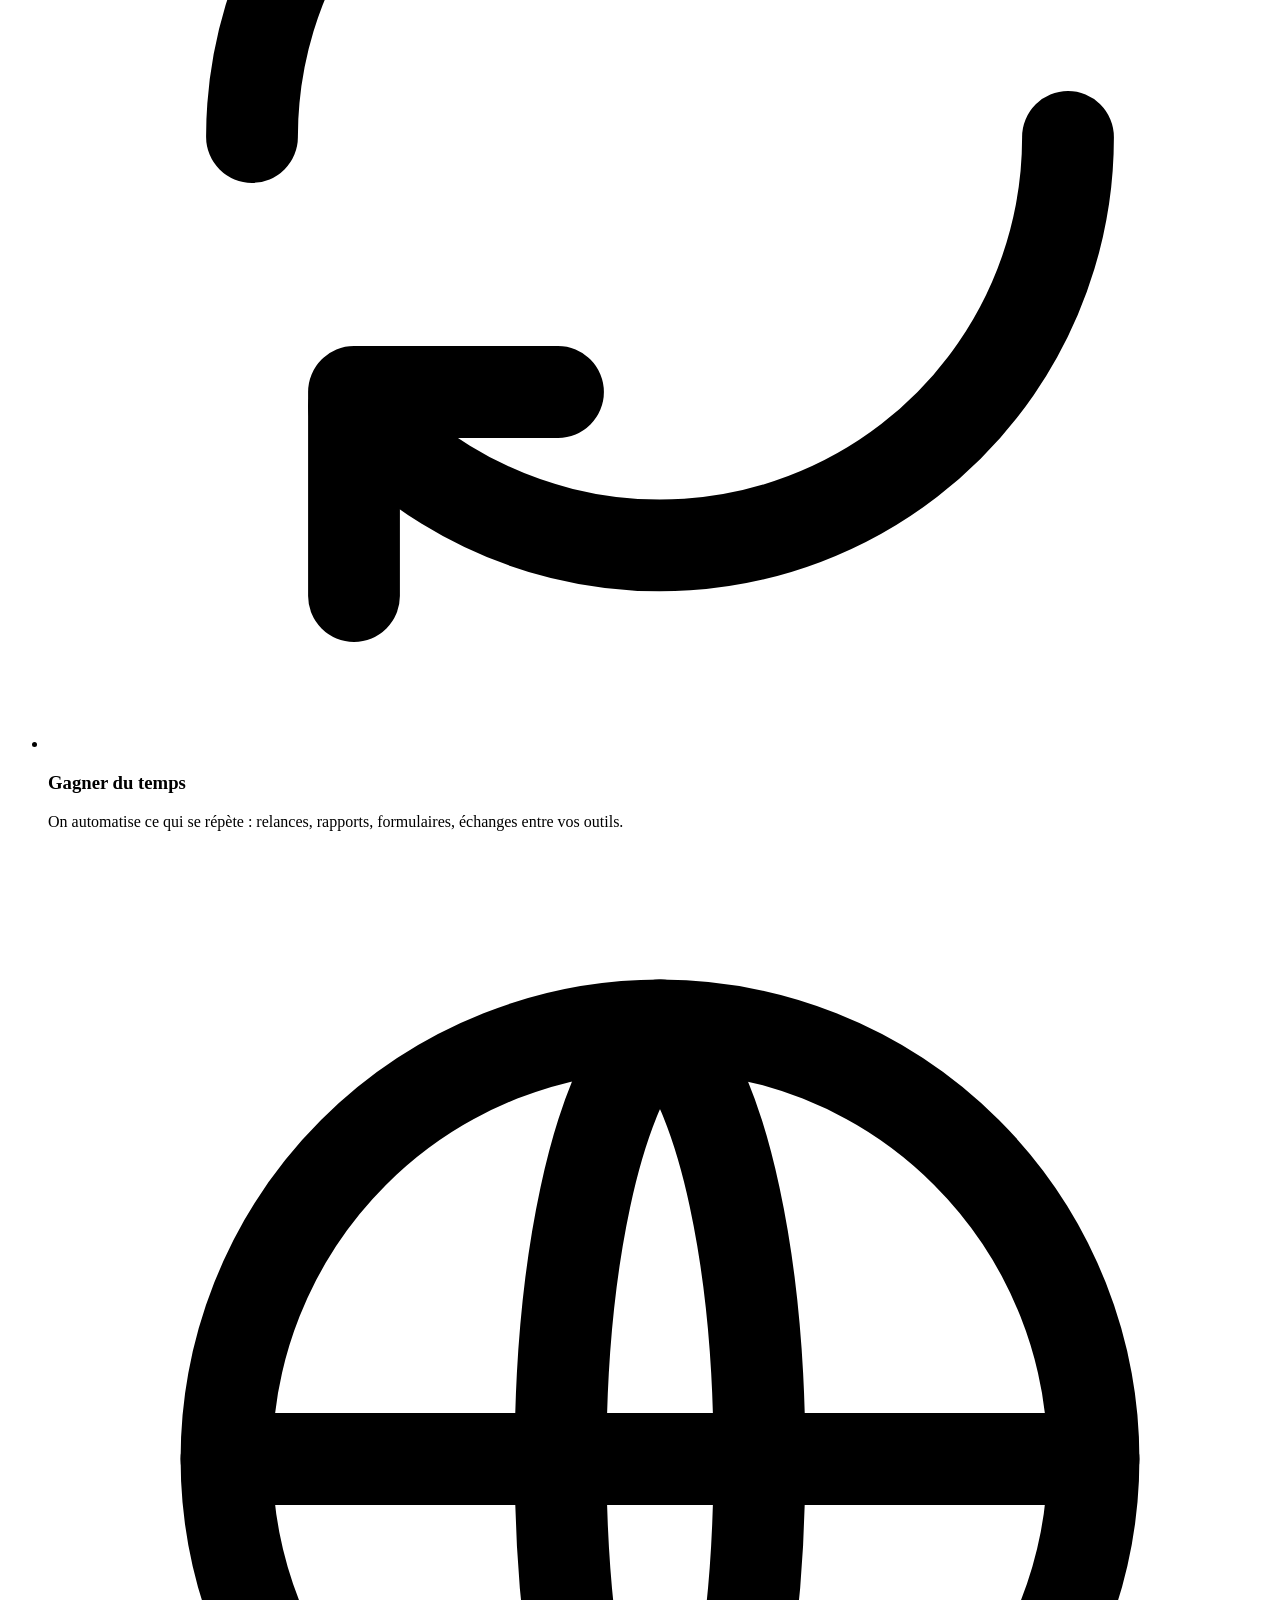
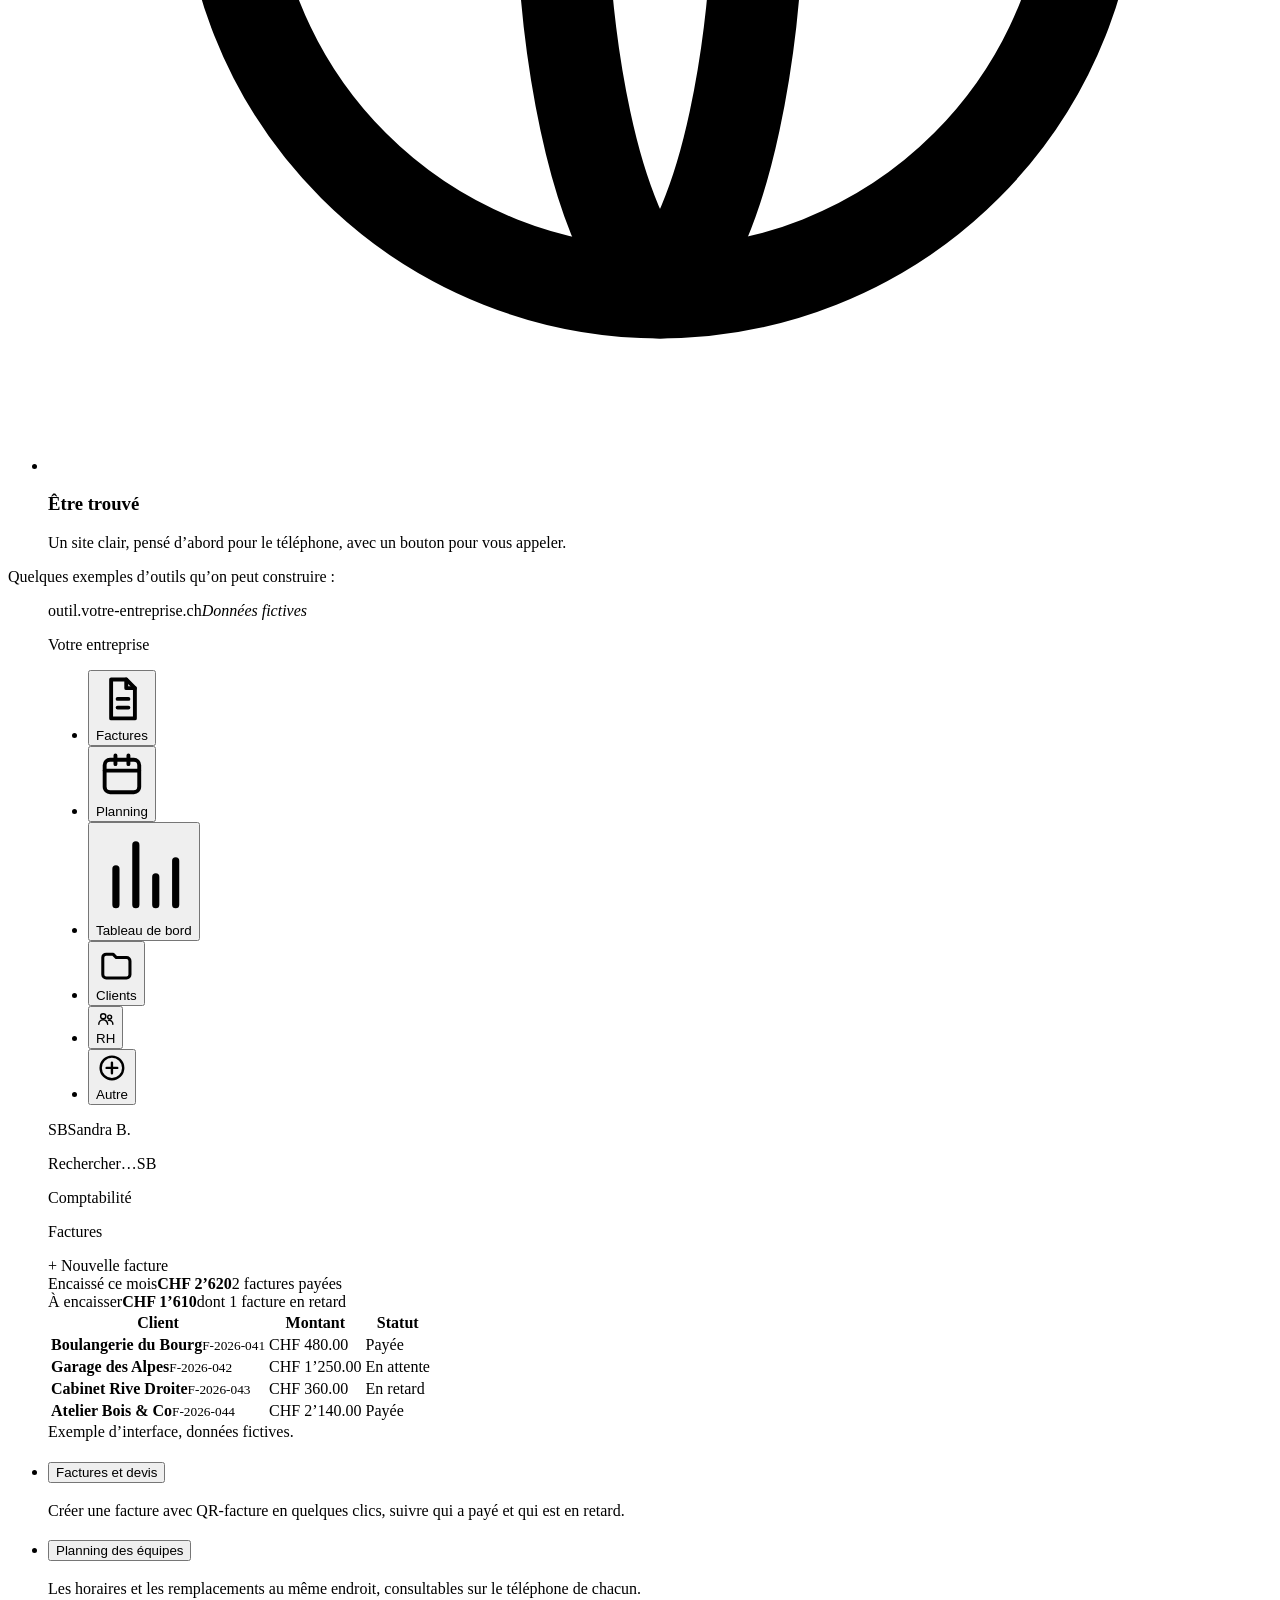
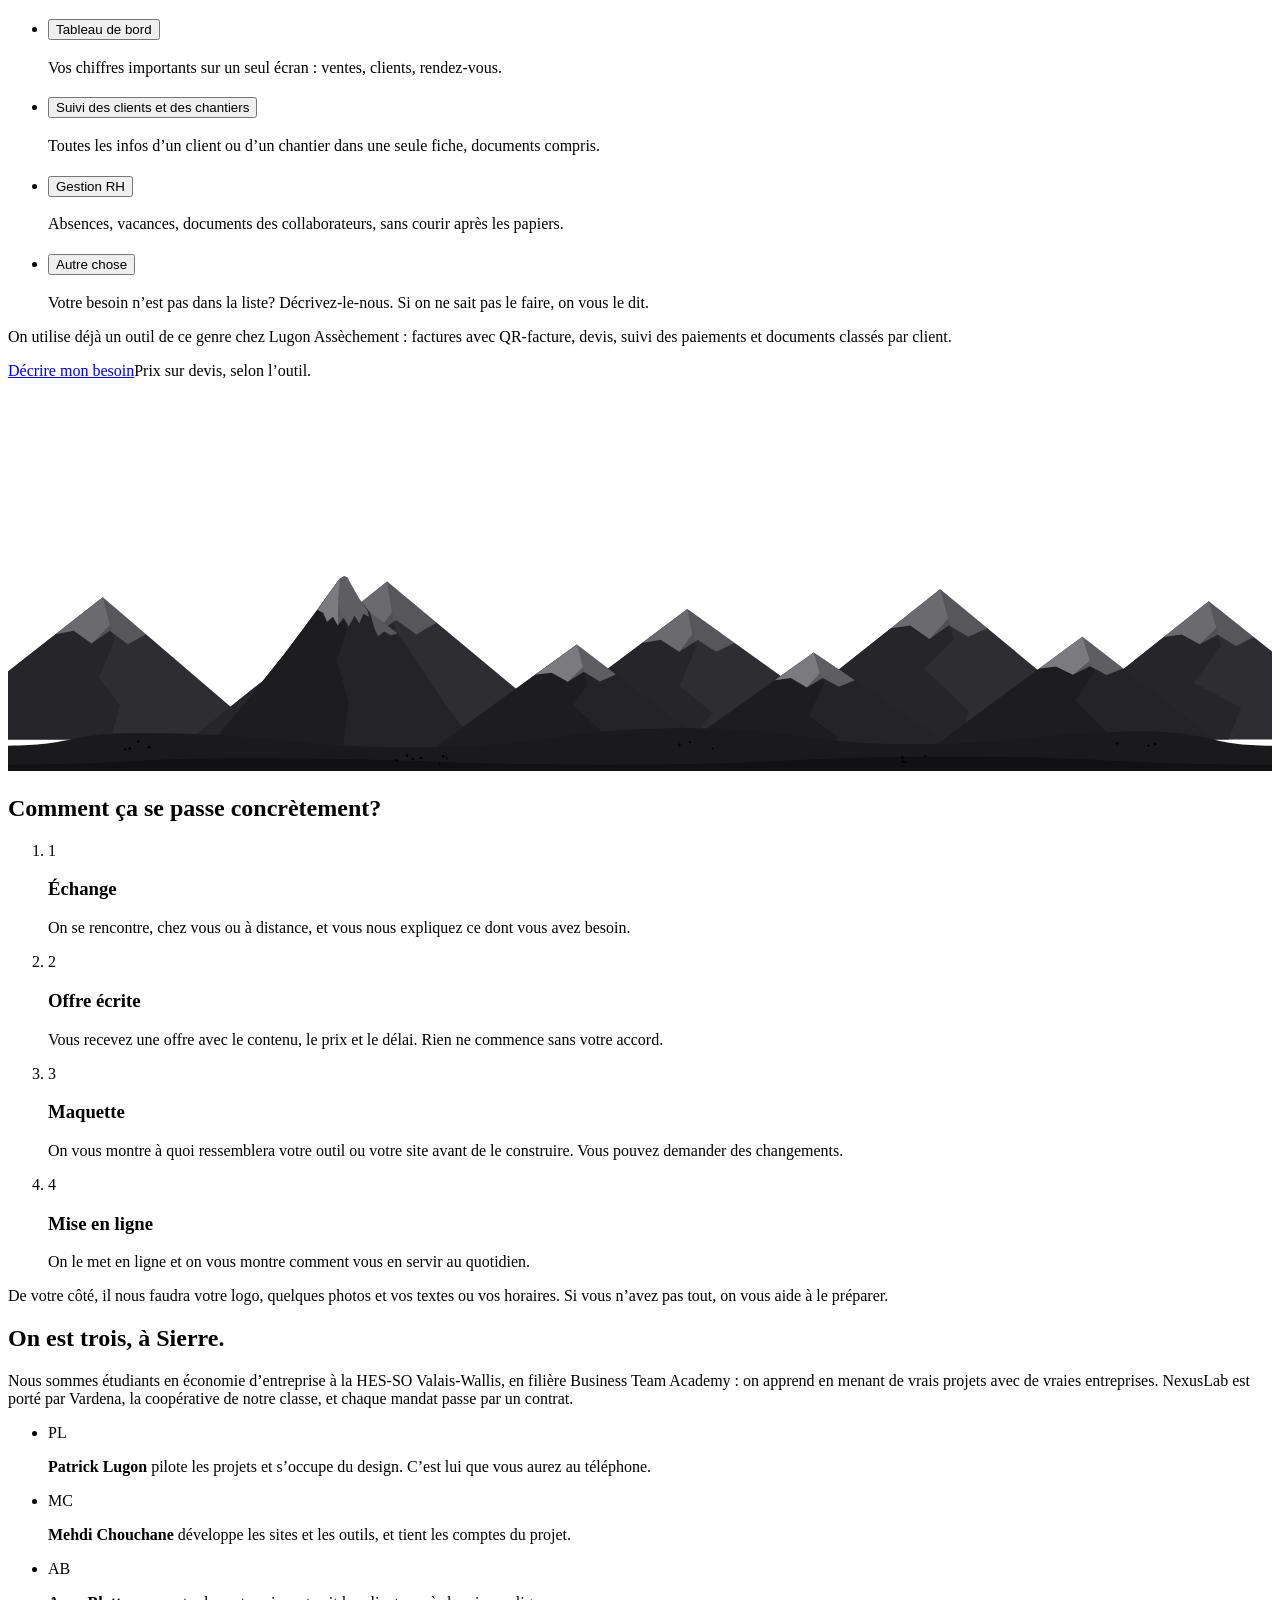
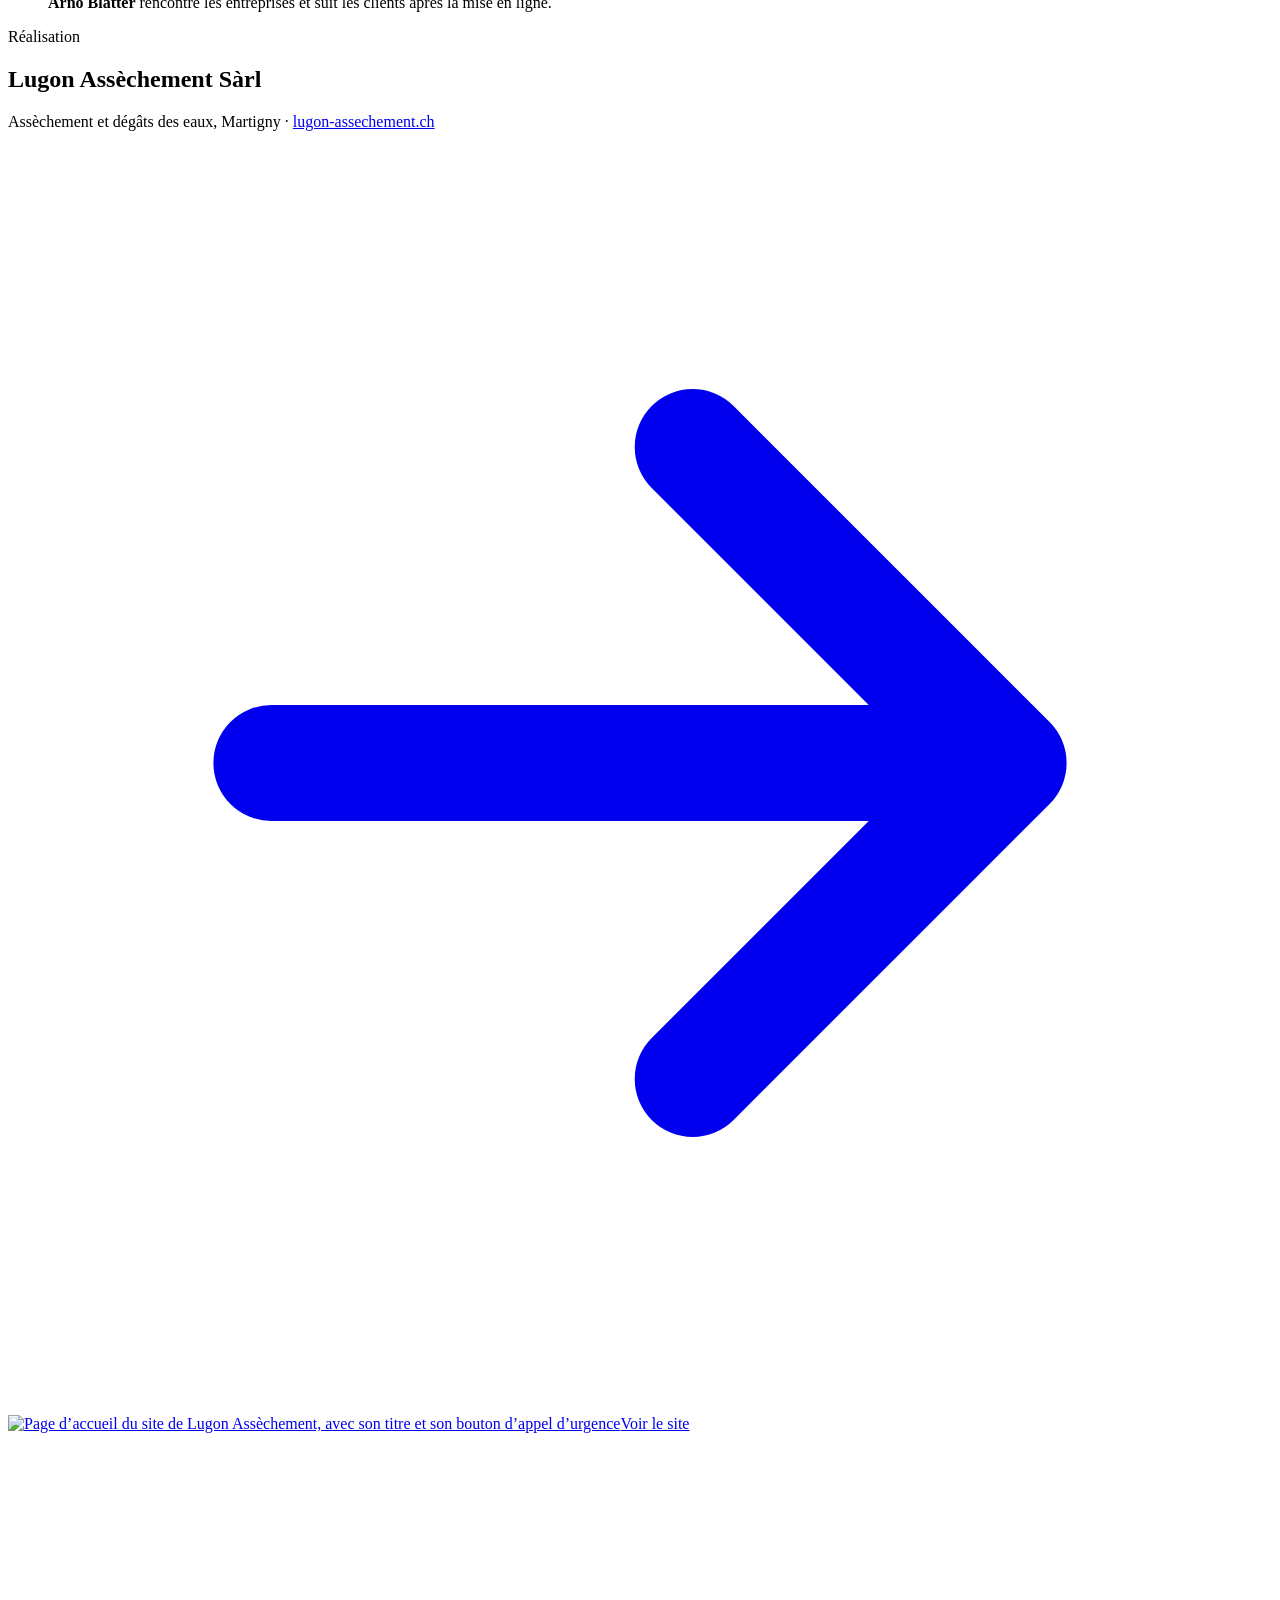
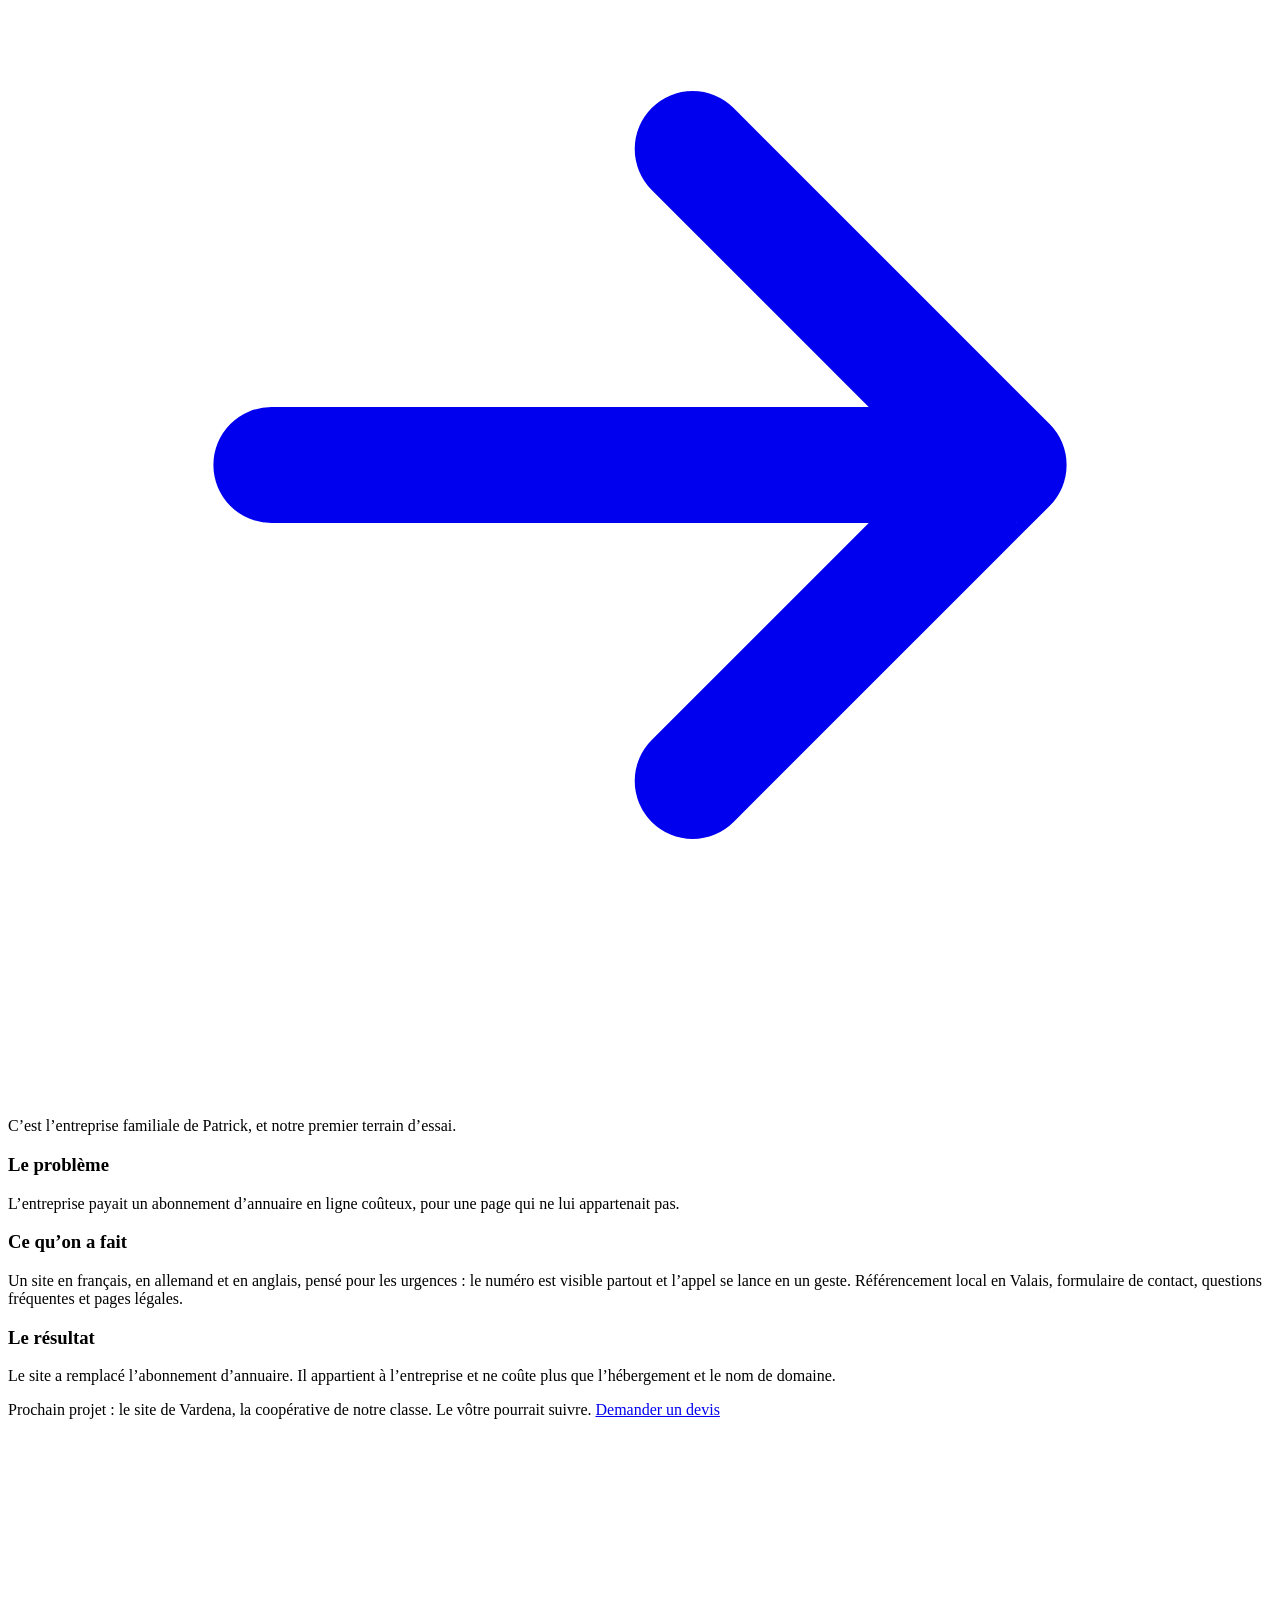
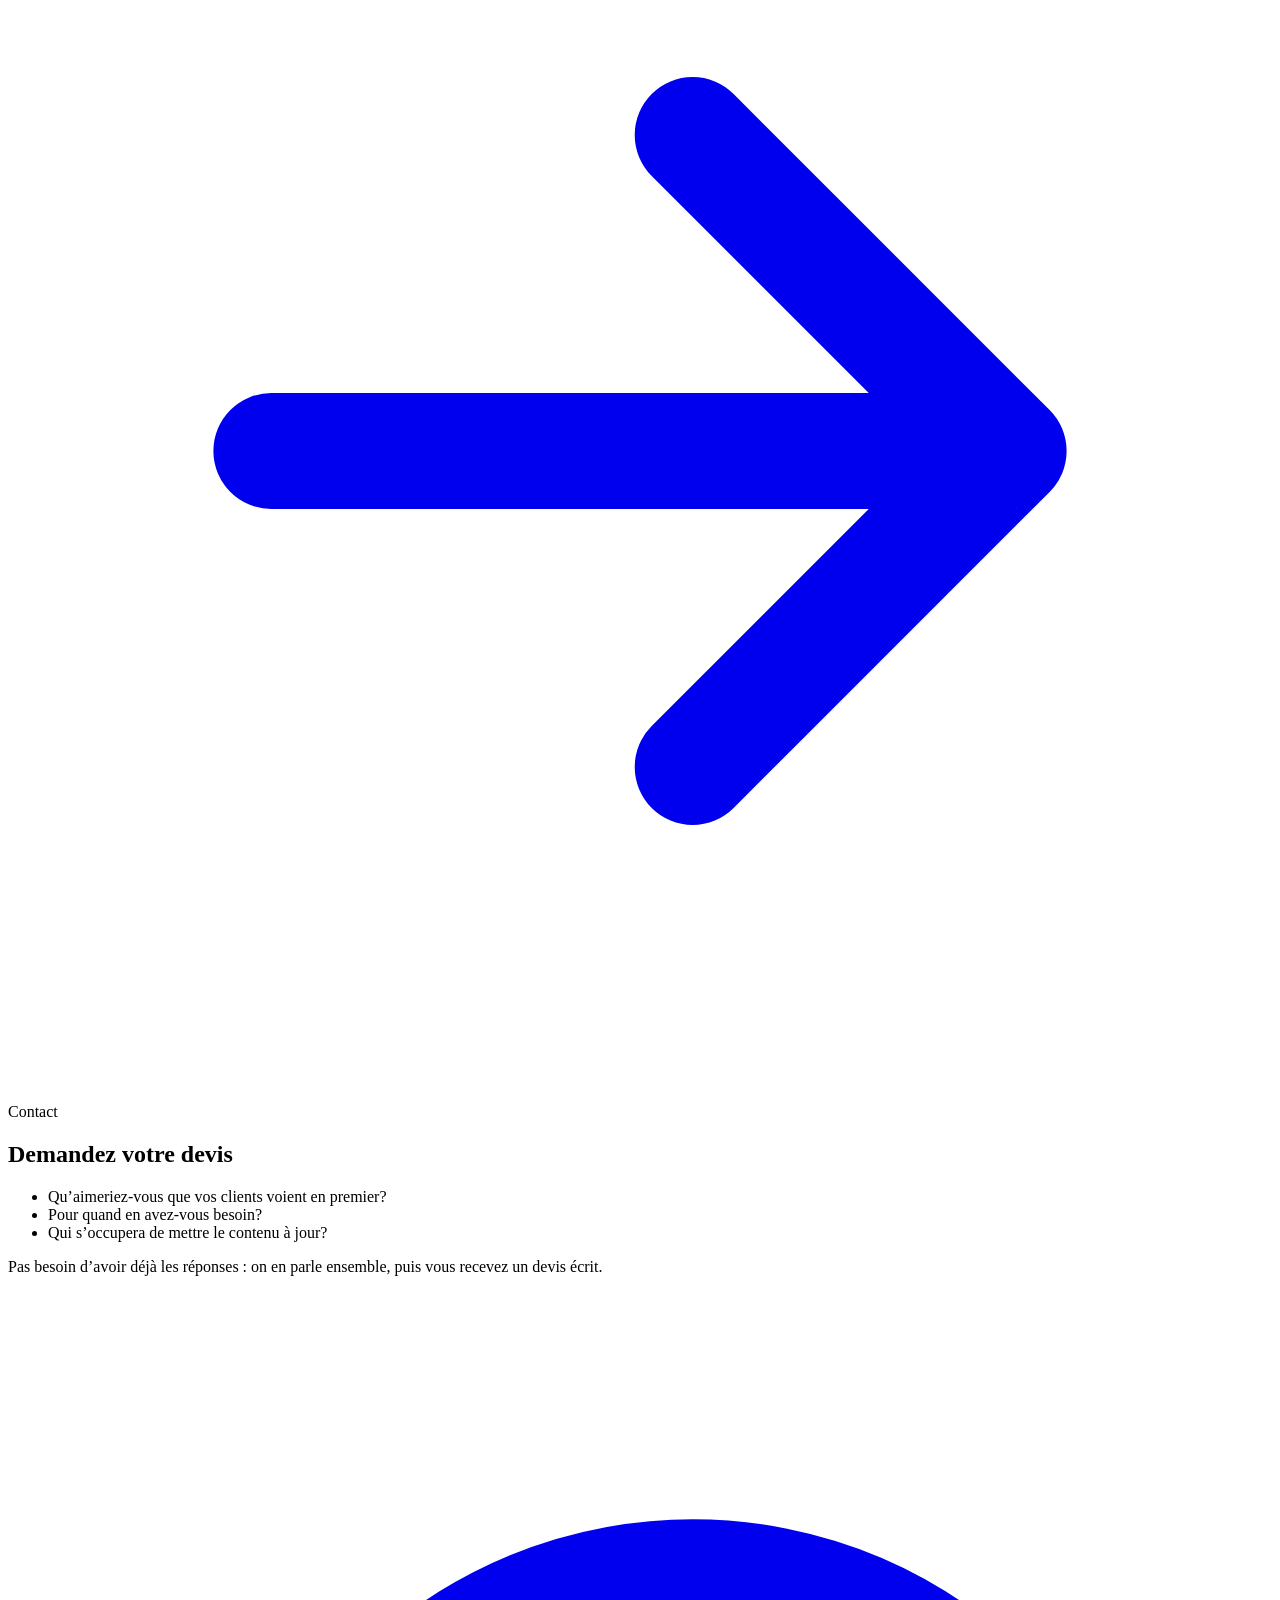
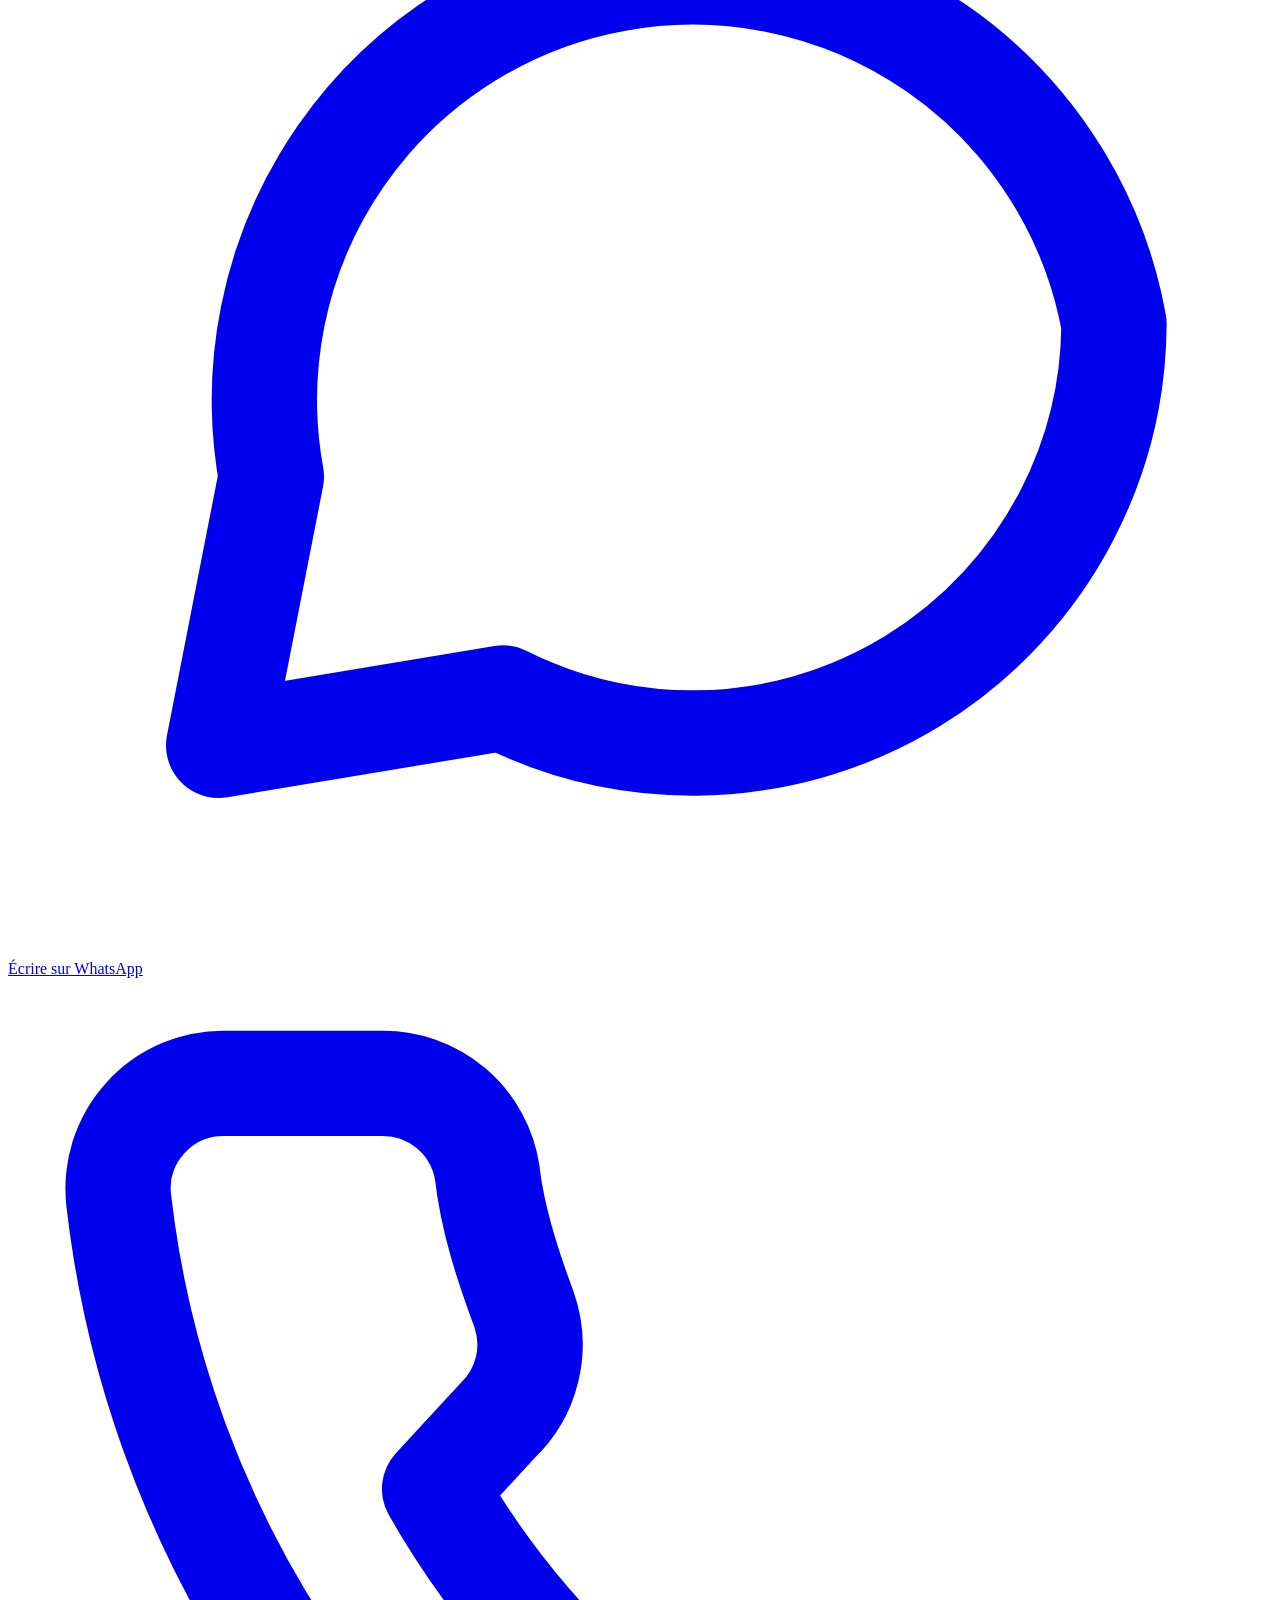
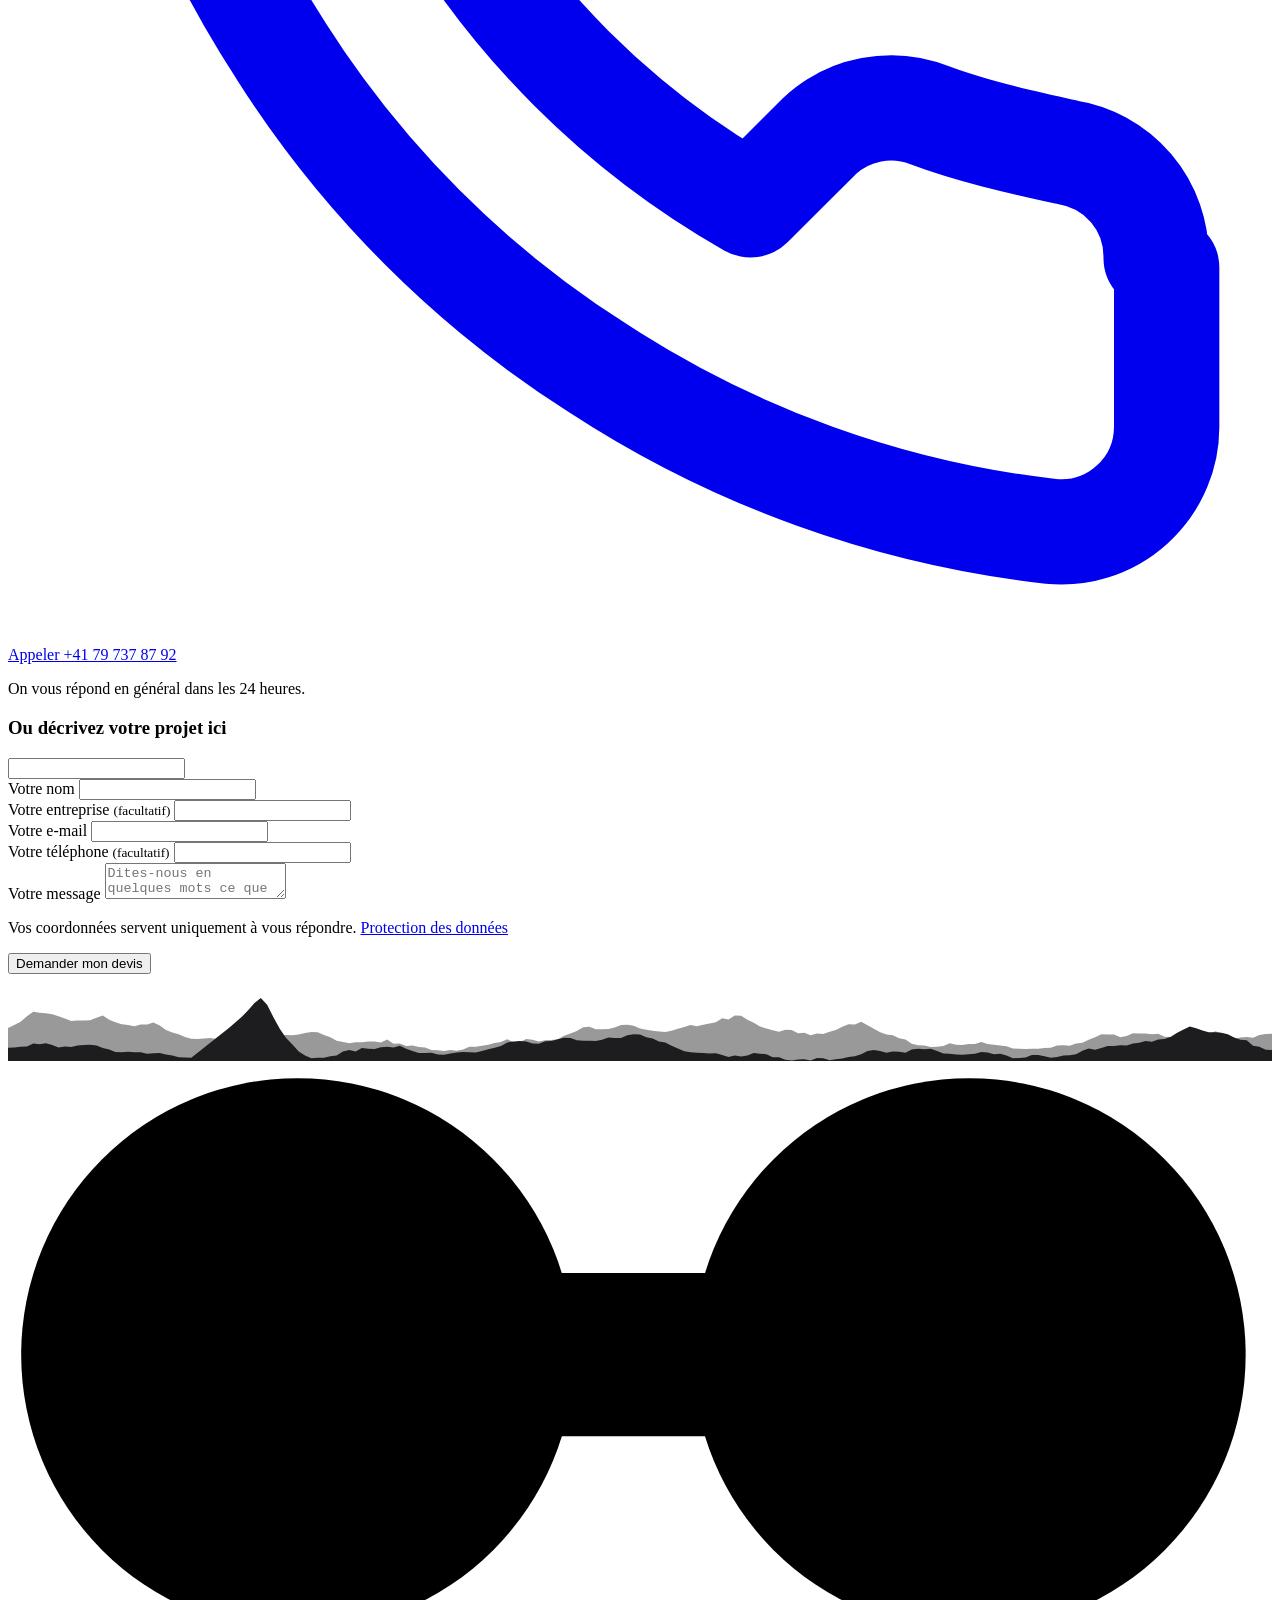
==== commit 1902f8d1: "Offre en trois familles, glitch « lien » rétabli, outils mieux ajustés sur téléphone - Accueil et Go" ====
--- a/site/index.html
+++ b/site/index.html
@@ -3,18 +3,18 @@
 <head>
 <meta charset="utf-8">
 <meta name="viewport" content="width=device-width, initial-scale=1">
-<title>NexusLab, sites web et outils digitaux pour les PME de Suisse romande</title>
-<meta name="description" content="NexusLab crée des sites web simples et des outils digitaux pour les PME et les indépendants de Suisse romande. Une équipe basée en Suisse, un devis écrit avant de commencer, un seul client à la fois.">
+<title>NexusLab, logiciels de gestion et sites web pour les indépendants de Suisse romande</title>
+<meta name="description" content="NexusLab crée des logiciels de gestion sur mesure, des automatisations et des sites web pour les indépendants et les petites entreprises de Suisse romande. Une équipe basée en Suisse et un devis écrit avant de commencer.">
 <link rel="canonical" href="https://nexus-lab.ch/">
 <link rel="alternate" hreflang="fr" href="https://nexus-lab.ch/">
 <link rel="alternate" hreflang="x-default" href="https://nexus-lab.ch/">
-<meta name="theme-color" content="#FAF9F7">
+<meta name="theme-color" content="#D9D9DF">
 <meta property="og:type" content="website">
 <meta property="og:site_name" content="NexusLab">
 <meta property="og:locale" content="fr_CH">
 <meta property="og:url" content="https://nexus-lab.ch/">
 <meta property="og:title" content="NexusLab, le lien entre votre métier et le digital">
-<meta property="og:description" content="Sites web et outils digitaux pour les PME de Suisse romande. Une offre écrite, une équipe que vous pouvez appeler.">
+<meta property="og:description" content="Logiciels de gestion et sites web sur mesure pour les indépendants et les petites entreprises de Suisse romande. Une offre écrite, une équipe que vous pouvez appeler.">
 <meta property="og:image" content="https://nexus-lab.ch/assets/img/og-image.png">
 <meta property="og:image:width" content="1200">
 <meta property="og:image:height" content="630">
@@ -26,8 +26,8 @@
 <link rel="apple-touch-icon" sizes="180x180" href="/apple-touch-icon.png?v=2">
 <link rel="manifest" href="/site.webmanifest">
 <link rel="preload" href="/assets/fonts/manrope-latin.woff2" as="font" type="font/woff2" crossorigin>
-<link rel="stylesheet" href="/assets/css/style.css?v=742404a16e">
-<script type="application/ld+json">{"@context":"https://schema.org","@graph":[{"@type":"ProfessionalService","@id":"https://nexus-lab.ch/#organisation","name":"NexusLab","url":"https://nexus-lab.ch/","logo":"https://nexus-lab.ch/favicon-512x512.png","image":"https://nexus-lab.ch/assets/img/og-image.png","description":"NexusLab crée des sites web simples et des outils digitaux pour les PME et les indépendants de Suisse romande. Une équipe basée en Suisse, un devis écrit avant de commencer, un seul client à la fois.","slogan":"Le lien entre votre métier et le digital.","telephone":"+41797378792","areaServed":[{"@type":"AdministrativeArea","name":"Valais"},{"@type":"AdministrativeArea","name":"Suisse romande"}],"address":{"@type":"PostalAddress","addressRegion":"Valais","addressCountry":"CH"},"member":[{"@type":"Person","name":"Patrick Lugon","jobTitle":"Chef de projet et direction artistique"},{"@type":"Person","name":"Mehdi Chouchane","jobTitle":"Création et développement"},{"@type":"Person","name":"Arno Blatter","jobTitle":"Relation client et suivi"}]},{"@type":"WebSite","@id":"https://nexus-lab.ch/#site","url":"https://nexus-lab.ch/","name":"NexusLab","inLanguage":"fr-CH","publisher":{"@id":"https://nexus-lab.ch/#organisation"}},{"@type":"FAQPage","mainEntity":[{"@type":"Question","name":"Combien coûte un site ou un outil?","acceptedAnswer":{"@type":"Answer","text":"Ça dépend de ce dont vous avez besoin. On en parle ensemble, puis vous recevez un devis écrit et détaillé, avant tout engagement."}},{"@type":"Question","name":"Est-ce que je peux payer au mois?","acceptedAnswer":{"@type":"Answer","text":"Oui. Vous avez le choix : payer la création en une fois, puis un forfait chaque année, ou tout payer au mois, avec un engagement d’un an. On regarde ensemble ce qui vous convient le mieux."}},{"@type":"Question","name":"Combien de temps ça prend?","acceptedAnswer":{"@type":"Answer","text":"Pour un site, en général trois à six semaines entre notre premier échange et la mise en ligne, selon le temps qu’il vous faut pour nous transmettre vos contenus. Pour un outil, ça dépend de ce qu’il doit faire : le délai figure dans l’offre écrite."}},{"@type":"Question","name":"Est-ce que je peux modifier mon site moi-même?","acceptedAnswer":{"@type":"Answer","text":"Oui, pour les sites de plusieurs pages : la carte, les tarifs ou les actualités, par exemple. Si vous préférez ne pas y toucher, on fait les changements à votre place. C’est compris si vous payez au mois, et possible en option si vous payez en une fois."}},{"@type":"Question","name":"Et si j’ai déjà un site?","acceptedAnswer":{"@type":"Answer","text":"On regarde ce qui existe avec vous. Parfois quelques corrections suffisent, parfois il vaut mieux repartir de zéro. On vous le dit avant de proposer quoi que ce soit."}},{"@type":"Question","name":"Vous êtes étudiants : qu’est-ce que ça change pour moi?","acceptedAnswer":{"@type":"Answer","text":"Des prix accessibles et une équipe disponible. Chaque mandat passe par un contrat et l’école suit nos projets. Et vous aidez trois jeunes à apprendre leur métier avec de vrais clients."}}]}]}</script>
+<link rel="stylesheet" href="/assets/css/style.css?v=12ee5fb407">
+<script type="application/ld+json">{"@context":"https://schema.org","@graph":[{"@type":"ProfessionalService","@id":"https://nexus-lab.ch/#organisation","name":"NexusLab","url":"https://nexus-lab.ch/","logo":"https://nexus-lab.ch/favicon-512x512.png","image":"https://nexus-lab.ch/assets/img/og-image.png","description":"NexusLab crée des logiciels de gestion sur mesure, des automatisations et des sites web pour les indépendants et les petites entreprises de Suisse romande. Une équipe basée en Suisse et un devis écrit avant de commencer.","slogan":"Le lien entre votre métier et le digital.","telephone":"+41797378792","areaServed":[{"@type":"AdministrativeArea","name":"Valais"},{"@type":"AdministrativeArea","name":"Suisse romande"}],"address":{"@type":"PostalAddress","addressRegion":"Valais","addressCountry":"CH"},"member":[{"@type":"Person","name":"Patrick Lugon","jobTitle":"Chef de projet et direction artistique"},{"@type":"Person","name":"Mehdi Chouchane","jobTitle":"Création et développement"},{"@type":"Person","name":"Arno Blatter","jobTitle":"Relation client et suivi"}]},{"@type":"WebSite","@id":"https://nexus-lab.ch/#site","url":"https://nexus-lab.ch/","name":"NexusLab","inLanguage":"fr-CH","publisher":{"@id":"https://nexus-lab.ch/#organisation"}},{"@type":"FAQPage","mainEntity":[{"@type":"Question","name":"Combien coûte un site ou un outil?","acceptedAnswer":{"@type":"Answer","text":"Ça dépend de ce dont vous avez besoin. On en parle ensemble, puis vous recevez un devis écrit et détaillé, avant tout engagement."}},{"@type":"Question","name":"Est-ce que je peux payer au mois?","acceptedAnswer":{"@type":"Answer","text":"Oui. Vous avez le choix : payer la création en une fois, puis un forfait chaque année, ou tout payer au mois, avec un engagement d’un an. On regarde ensemble ce qui vous convient le mieux."}},{"@type":"Question","name":"Combien de temps ça prend?","acceptedAnswer":{"@type":"Answer","text":"Pour un site, en général trois à six semaines entre notre premier échange et la mise en ligne, selon le temps qu’il vous faut pour nous transmettre vos contenus. Pour un outil, ça dépend de ce qu’il doit faire : le délai figure dans l’offre écrite."}},{"@type":"Question","name":"Est-ce que je peux modifier mon site moi-même?","acceptedAnswer":{"@type":"Answer","text":"Oui, pour les sites de plusieurs pages : la carte, les tarifs ou les actualités, par exemple. Si vous préférez ne pas y toucher, on fait les changements à votre place. C’est compris si vous payez au mois, et possible en option si vous payez en une fois."}},{"@type":"Question","name":"Et si j’ai déjà un site?","acceptedAnswer":{"@type":"Answer","text":"On regarde ce qui existe avec vous. Parfois quelques corrections suffisent, parfois il vaut mieux repartir de zéro. On vous le dit avant de proposer quoi que ce soit."}},{"@type":"Question","name":"Vous êtes étudiants : qu’est-ce que ça change pour moi?","acceptedAnswer":{"@type":"Answer","text":"Des prix accessibles et une équipe disponible. Chaque mandat passe par un contrat et l’école suit nos projets. Et vous aidez trois jeunes à apprendre leur métier avec de vrais clients."}}]}]}</script>
 </head>
 <body>
 <a class="skip-link" href="#main">Aller au contenu</a>
@@ -63,8 +63,8 @@
     <svg class="hero-alps" viewBox="0 0 1600 520" preserveAspectRatio="xMidYMax meet" aria-hidden="true" focusable="false"><defs><linearGradient id="alps-g3" x1="0" y1="0" x2="0" y2="1"><stop offset="0" stop-color="#DEDCD8"/><stop offset="1" stop-color="#F3F1EE"/></linearGradient><radialGradient id="sun-halo"><stop offset="0" stop-color="#FFE3D6" stop-opacity="0.9"/><stop offset="0.45" stop-color="#FFC9B8" stop-opacity="0.35"/><stop offset="1" stop-color="#FFC9B8" stop-opacity="0"/></radialGradient></defs><g class="sun" data-depth="0.15"><circle cx="935" cy="300" r="170" fill="url(#sun-halo)"/><circle cx="935" cy="300" r="58" fill="#FFFBF4" fill-opacity="0.95"/></g><g class="alps-layer" data-depth="0.25"><path d="M-180.0 470.0 L60.0 300.0 L280.0 470.0 Z" fill="#E6E3E6"/><path d="M60.0 300.0 L-180.0 470.0 L80.7 470.0 L91.1 431.3 L47.1 389.4 L79.9 357.9 Z" fill="#D5D5DA"/><path d="M60.0 300.0 L117.2 344.2 L93.3 354.3 L69.4 341.0 L45.4 356.0 L21.5 340.3 L-2.4 344.2 Z" fill="#FFFCF9" fill-opacity="0.95"/><path d="M60.0 300.0 L72.0 333.1 L45.4 356.0 L21.5 340.3 L-2.4 344.2 Z" fill="#EDEDF1" fill-opacity="0.95"/><path d="M130.0 470.0 L390.0 262.0 L640.0 470.0 Z" fill="#E6E3E6"/><path d="M390.0 262.0 L130.0 470.0 L409.5 470.0 L424.9 423.4 L368.9 371.3 L402.0 334.3 Z" fill="#D5D5DA"/><path d="M390.0 262.0 L455.0 316.1 L428.5 332.0 L402.0 313.0 L375.4 326.5 L348.9 311.4 L322.4 316.1 Z" fill="#FFFCF9" fill-opacity="0.95"/><path d="M390.0 262.0 L397.2 302.6 L375.4 326.5 L348.9 311.4 L322.4 316.1 Z" fill="#EDEDF1" fill-opacity="0.95"/><path d="M490.0 470.0 L720.0 300.0 L930.0 470.0 Z" fill="#E6E3E6"/><path d="M720.0 300.0 L490.0 470.0 L736.9 470.0 L757.9 435.8 L714.4 386.4 L740.4 360.5 Z" fill="#D5D5DA"/><path d="M720.0 300.0 L774.6 344.2 L751.7 354.4 L728.8 340.8 L706.0 356.1 L683.1 340.8 L660.2 344.2 Z" fill="#FFFCF9" fill-opacity="0.95"/><path d="M720.0 300.0 L732.3 333.1 L706.0 356.1 L683.1 340.8 L660.2 344.2 Z" fill="#EDEDF1" fill-opacity="0.95"/><path d="M750.0 470.0 L990.0 270.0 L1250.0 470.0 Z" fill="#E6E3E6"/><path d="M990.0 270.0 L750.0 470.0 L990.4 470.0 L1030.3 419.0 L978.1 382.1 L1004.1 334.7 Z" fill="#D5D5DA"/><path d="M990.0 270.0 L1057.6 322.0 L1031.6 337.7 L1005.6 318.7 L979.6 333.4 L953.6 317.2 L927.6 322.0 Z" fill="#FFFCF9" fill-opacity="0.95"/><path d="M990.0 270.0 L998.5 309.0 L979.6 333.4 L953.6 317.2 L927.6 322.0 Z" fill="#EDEDF1" fill-opacity="0.95"/><path d="M1190.0 470.0 L1440.0 250.0 L1680.0 470.0 Z" fill="#E6E3E6"/><path d="M1440.0 250.0 L1190.0 470.0 L1466.4 470.0 L1461.1 419.9 L1427.1 363.4 L1453.0 313.4 Z" fill="#D5D5DA"/><path d="M1440.0 250.0 L1502.4 307.2 L1476.9 324.1 L1451.4 302.4 L1426.0 319.7 L1400.5 302.9 L1375.0 307.2 Z" fill="#FFFCF9" fill-opacity="0.95"/><path d="M1440.0 250.0 L1447.8 292.9 L1426.0 319.7 L1400.5 302.9 L1375.0 307.2 Z" fill="#EDEDF1" fill-opacity="0.95"/><path d="M1400.0 470.0 L1600.0 300.0 L1800.0 470.0 Z" fill="#E6E3E6"/><path d="M1600.0 300.0 L1400.0 470.0 L1600.7 470.0 L1633.8 438.3 L1583.3 401.0 L1615.5 357.7 Z" fill="#D5D5DA"/><path d="M1600.0 300.0 L1652.0 344.2 L1631.2 355.3 L1610.4 340.2 L1589.6 356.4 L1568.8 340.3 L1548.0 344.2 Z" fill="#FFFCF9" fill-opacity="0.95"/><path d="M1600.0 300.0 L1609.3 333.1 L1589.6 356.4 L1568.8 340.3 L1548.0 344.2 Z" fill="#EDEDF1" fill-opacity="0.95"/></g><g class="alps-layer" data-depth="0.5"><path d="M0.0 500.0 L230.0 336.0 L440.0 500.0 Z" fill="#CFCBCD"/><path d="M230.0 336.0 L0.0 500.0 L246.5 500.0 L267.3 468.2 L214.8 421.4 L245.6 387.5 Z" fill="#B4B4BA"/><path d="M230.0 336.0 L284.6 378.6 L261.7 387.6 L238.8 375.5 L216.0 388.6 L193.1 375.9 L170.2 378.6 Z" fill="#FFFBF7" fill-opacity="0.97"/><path d="M230.0 336.0 L239.4 368.0 L216.0 388.6 L193.1 375.9 L170.2 378.6 Z" fill="#E6E6EB" fill-opacity="0.97"/><path d="M360.0 500.0 L560.0 352.0 L790.0 500.0 Z" fill="#CFCBCD"/><path d="M560.0 352.0 L360.0 500.0 L565.1 500.0 L592.4 468.5 L541.2 432.9 L575.4 400.1 Z" fill="#B4B4BA"/><path d="M560.0 352.0 L619.8 390.5 L597.4 400.4 L575.1 387.5 L552.7 401.8 L530.4 388.3 L508.0 390.5 Z" fill="#FFFBF7" fill-opacity="0.97"/><path d="M560.0 352.0 L569.3 380.9 L552.7 401.8 L530.4 388.3 L508.0 390.5 Z" fill="#E6E6EB" fill-opacity="0.97"/><path d="M670.0 500.0 L860.0 366.0 L1030.0 500.0 Z" fill="#CFCBCD"/><path d="M860.0 366.0 L670.0 500.0 L865.6 500.0 L873.8 469.2 L846.1 434.9 L871.6 410.6 Z" fill="#B4B4BA"/><path d="M860.0 366.0 L904.2 400.8 L885.5 411.2 L866.8 398.0 L848.0 410.2 L829.3 398.2 L810.6 400.8 Z" fill="#FFFBF7" fill-opacity="0.97"/><path d="M860.0 366.0 L867.0 392.1 L848.0 410.2 L829.3 398.2 L810.6 400.8 Z" fill="#E6E6EB" fill-opacity="0.97"/><path d="M1320.0 500.0 L1530.0 330.0 L1730.0 500.0 Z" fill="#CFCBCD"/><path d="M1530.0 330.0 L1320.0 500.0 L1533.5 500.0 L1550.5 458.9 L1514.3 429.4 L1541.1 386.9 Z" fill="#B4B4BA"/><path d="M1530.0 330.0 L1582.0 374.2 L1560.7 383.9 L1539.4 370.6 L1518.0 383.3 L1496.7 370.9 L1475.4 374.2 Z" fill="#FFFBF7" fill-opacity="0.97"/><path d="M1530.0 330.0 L1536.7 363.1 L1518.0 383.3 L1496.7 370.9 L1475.4 374.2 Z" fill="#E6E6EB" fill-opacity="0.97"/><g class="matterhorn"><path d="M930.0 470.0 L1040.0 340.0 L1120.0 240.0 L1178.0 162.0 L1214.0 112.0 L1230.0 90.0 L1239.0 85.0 L1246.0 88.0 L1251.0 98.0 L1270.0 132.0 L1292.0 160.0 L1322.0 182.0 L1348.0 202.0 L1380.0 250.0 L1440.0 340.0 L1540.0 470.0 Z" fill="#C0BBBD"/><path d="M930.0 470.0 L1040.0 340.0 L1120.0 240.0 L1178.0 162.0 L1214.0 112.0 L1230.0 90.0 L1226.0 138.0 L1244.0 194.0 L1224.0 258.0 L1248.0 342.0 L1232.0 470.0 Z" fill="#9E9EA5"/><path d="M1184.0 154.0 L1214.0 112.0 L1230.0 90.0 L1239.0 85.0 L1246.0 88.0 L1251.0 98.0 L1270.0 132.0 L1286.0 154.0 L1290.0 168.0 L1278.0 162.0 L1270.0 182.0 L1260.0 166.0 L1248.0 188.0 L1238.0 170.0 L1226.0 186.0 L1216.0 168.0 L1204.0 178.0 L1196.0 160.0 Z" fill="#FFFBF6" fill-opacity="0.97"/><path d="M1184.0 154.0 L1214.0 112.0 L1230.0 90.0 L1227.0 130.0 L1226.0 186.0 L1216.0 168.0 L1204.0 178.0 L1196.0 160.0 Z" fill="#E4E4E9" fill-opacity="0.97"/><path d="M1292.0 160.0 L1322.0 182.0 L1348.0 202.0 L1334.0 206.0 L1320.0 198.0 L1308.0 208.0 L1300.0 190.0 Z" fill="#FFFBF6" fill-opacity="0.87"/></g></g><g class="alps-layer" data-depth="0.8"><path d="M0 520 L0 470.0 C90.0 470.0 90.0 438.0 180.0 438.0 C350.0 438.0 350.0 462.0 520.0 462.0 C670.0 462.0 670.0 430.0 820.0 430.0 C970.0 430.0 970.0 458.0 1120.0 458.0 C1270.0 458.0 1270.0 436.0 1420.0 436.0 C1510.0 436.0 1510.0 470.0 1600.0 470.0 L1600 520 Z" fill="url(#alps-g3)"/></g><g class="alps-layer" data-depth="1.1"><path d="M0 520 L0 505.0 C130.0 505.0 130.0 488.0 260.0 488.0 C450.0 488.0 450.0 500.0 640.0 500.0 C820.0 500.0 820.0 484.0 1000.0 484.0 C1180.0 484.0 1180.0 498.0 1360.0 498.0 C1480.0 498.0 1480.0 505.0 1600.0 505.0 L1600 520 Z" fill="#FAF9F7"/></g></svg>
     <div class="container hero-inner">
       <div class="hero-copy">
-        <h1 id="hero-title">Le <span class="accent">lien</span> entre votre métier et le digital.</h1>
-        <p class="lede">Des sites et des outils simples pour les PME et les indépendants de Suisse romande. Décrivez votre projet, vous recevez un devis écrit.</p>
+        <h1 id="hero-title">Le <span class="accent glitch" tabindex="0" data-word="lien" data-alt="nexus"><span class="glitch-text">lien</span></span> entre votre métier et le digital.</h1>
+        <p class="lede">Des logiciels de gestion et des sites web sur mesure pour les indépendants et les petites entreprises de Suisse romande. Décrivez votre projet, vous recevez un devis écrit.</p>
         <div class="hero-actions">
           <a class="btn btn-primary" href="#contact">Demander un devis</a>
           <a class="btn btn-ghost" href="#outils">Voir ce qu’on fait</a>
@@ -73,8 +73,8 @@
     </div>
   </section>
 
-<section class="section tools-sec" id="outils" aria-labelledby="outils-title"><div class="container"><div class="tools-grid"><div class="tools-intro reveal"><p class="tag">Sur mesure</p><h2 id="outils-title">On ne fait pas que des sites.</h2><p class="lede">Si une tâche vous prend trop de temps chaque semaine, on peut souvent en faire un outil. Un tableau Excel qui déborde, des factures faites à la main, des horaires envoyés par WhatsApp : dites-nous ce qui vous ralentit, on vous propose quelque chose de fait pour votre entreprise.</p></div><div class="tools-scroll"><figure class="mock reveal" id="outils-maquette" data-tool="factures" aria-label="Exemple d’interface, données fictives."><div class="mock-win"><div class="mock-top"><span>outil.votre-entreprise.ch</span><em class="mock-note">Données fictives</em></div><div class="mock-app"><div class="mock-side"><p class="mock-brand"><i aria-hidden="true"></i>Votre entreprise</p><ul class="mock-nav"><li><button type="button" class="mock-nav-btn" data-tool="factures" aria-pressed="true" aria-controls="ecran-factures"><svg viewBox="0 0 24 24" fill="none" stroke="currentColor" stroke-width="1.8" stroke-linecap="round" stroke-linejoin="round" aria-hidden="true"><path d="M7 3h7l4 4v14H7z"/><path d="M14 3v4h4M10 12h5M10 16h5"/></svg><span>Factures</span></button></li><li><button type="button" class="mock-nav-btn" data-tool="planning" aria-pressed="false" aria-controls="ecran-planning"><svg viewBox="0 0 24 24" fill="none" stroke="currentColor" stroke-width="1.8" stroke-linecap="round" stroke-linejoin="round" aria-hidden="true"><rect x="4" y="5" width="16" height="15" rx="2.5"/><path d="M4 10h16M9 3v4M15 3v4"/></svg><span>Planning</span></button></li><li><button type="button" class="mock-nav-btn" data-tool="tableau" aria-pressed="false" aria-controls="ecran-tableau"><svg viewBox="0 0 24 24" fill="none" stroke="currentColor" stroke-width="1.8" stroke-linecap="round" stroke-linejoin="round" aria-hidden="true"><path d="M5 20V11M10 20V5M15 20v-7M20 20V9"/></svg><span>Tableau de bord</span></button></li><li><button type="button" class="mock-nav-btn" data-tool="clients" aria-pressed="false" aria-controls="ecran-clients"><svg viewBox="0 0 24 24" fill="none" stroke="currentColor" stroke-width="1.8" stroke-linecap="round" stroke-linejoin="round" aria-hidden="true"><path d="M4 8a2 2 0 0 1 2-2h4l2 2h6a2 2 0 0 1 2 2v8a2 2 0 0 1-2 2H6a2 2 0 0 1-2-2z"/></svg><span>Clients</span></button></li><li><button type="button" class="mock-nav-btn" data-tool="rh" aria-pressed="false" aria-controls="ecran-rh"><svg viewBox="0 0 24 24" fill="none" stroke="currentColor" stroke-width="1.8" stroke-linecap="round" stroke-linejoin="round" aria-hidden="true"><circle cx="9" cy="9" r="3.2"/><path d="M3.5 19a5.5 5.5 0 0 1 11 0"/><circle cx="17" cy="10" r="2.4"/><path d="M15.5 14.2A4.5 4.5 0 0 1 21 19"/></svg><span>RH</span></button></li><li><button type="button" class="mock-nav-btn" data-tool="autre" aria-pressed="false" aria-controls="ecran-autre"><svg viewBox="0 0 24 24" fill="none" stroke="currentColor" stroke-width="1.8" stroke-linecap="round" stroke-linejoin="round" aria-hidden="true"><circle cx="12" cy="12" r="8.5"/><path d="M12 8v8M8 12h8"/></svg><span>Autre</span></button></li></ul><p class="mock-me"><span class="m-avatar">SB</span>Sandra B.</p></div><div class="mock-main"><div class="mock-bar" aria-hidden="true"><span class="mock-search">Rechercher…</span><span class="m-avatar">SB</span></div><div class="mock-screen" id="ecran-factures" data-screen="factures"><div class="mock-head"><div><p class="mock-tag">Comptabilité</p><p class="mock-title">Factures</p></div><span class="mock-btn" aria-hidden="true">+ Nouvelle facture</span></div><div class="mock-kpis"><div class="mock-kpi"><span class="k-label">Encaissé ce mois</span><b class="k-value">CHF 2’620</b><span class="k-detail">2 factures payées</span></div><div class="mock-kpi is-alert"><span class="k-label">À encaisser</span><b class="k-value">CHF 1’610</b><span class="k-detail">dont 1 facture en retard</span></div></div><div class="mock-card m-flush"><table class="mock-table"><thead><tr><th>Client</th><th>Montant</th><th>Statut</th></tr></thead><tbody><tr><td><b class="m-strong">Boulangerie du Bourg</b><small class="m-sub">F-2026-041</small></td><td class="m-num">CHF 480.00</td><td><span class="m-badge t-vert">Payée</span></td></tr><tr><td><b class="m-strong">Garage des Alpes</b><small class="m-sub">F-2026-042</small></td><td class="m-num">CHF 1’250.00</td><td><span class="m-badge t-gris">En attente</span></td></tr><tr><td><b class="m-strong">Cabinet Rive Droite</b><small class="m-sub">F-2026-043</small></td><td class="m-num">CHF 360.00</td><td><span class="m-badge t-rouge">En retard</span></td></tr><tr><td><b class="m-strong">Atelier Bois &amp; Co</b><small class="m-sub">F-2026-044</small></td><td class="m-num">CHF 2’140.00</td><td><span class="m-badge t-vert">Payée</span></td></tr></tbody></table></div></div><div class="mock-screen" id="ecran-planning" data-screen="planning" hidden><div class="mock-head"><div><p class="mock-tag">Équipe</p><p class="mock-title">Semaine 42</p></div><span class="mock-btn" aria-hidden="true">+ Créneau</span></div><div class="mock-card"><table class="mock-plan"><thead><tr><td></td><th><small>Lu</small><b>12</b></th><th><small>Ma</small><b>13</b></th><th class="is-today"><small>Me</small><b>14</b></th><th><small>Je</small><b>15</b></th><th><small>Ve</small><b>16</b></th></tr></thead><tbody><tr><th scope="row"><span class="m-avatar">S</span><span class="m-name">Sandra</span></th><td><span class="slot t-bleu">7–12</span></td><td><span class="slot t-bleu">7–12</span></td><td><span class="slot slot-free"></span></td><td><span class="slot t-violet">13–18</span></td><td><span class="slot t-bleu">7–12</span></td></tr><tr><th scope="row"><span class="m-avatar">L</span><span class="m-name">Luca</span></th><td><span class="slot t-violet">13–18</span></td><td><span class="slot slot-free"></span></td><td colspan="2"><span class="slot t-corail slot-swap"><em>Remplacement</em>7–12</span></td><td><span class="slot t-violet">13–18</span></td></tr><tr><th scope="row"><span class="m-avatar">N</span><span class="m-name">Noémie</span></th><td><span class="slot t-vert">7–16</span></td><td><span class="slot t-vert">7–16</span></td><td><span class="slot t-vert">7–16</span></td><td><span class="slot slot-free"></span></td><td><span class="slot t-vert">7–16</span></td></tr><tr><th scope="row"><span class="m-avatar">Y</span><span class="m-name">Yannick</span></th><td><span class="slot slot-free"></span></td><td><span class="slot t-violet">13–18</span></td><td><span class="slot t-violet">13–18</span></td><td><span class="slot t-violet">13–18</span></td><td><span class="slot slot-free"></span></td></tr></tbody></table></div><div class="mock-legend"><span class="m-badge t-bleu">Matin</span><span class="m-badge t-violet">Après-midi</span><span class="m-badge t-vert">Journée</span></div></div><div class="mock-screen" id="ecran-tableau" data-screen="tableau" hidden><div class="mock-head"><div><p class="mock-tag">Vue d’ensemble</p><p class="mock-title">Octobre 2026</p></div><span class="mock-btn" aria-hidden="true">Exporter</span></div><div class="mock-kpis m-three"><div class="mock-kpi"><span class="k-label">Ventes du mois</span><b class="k-value">CHF 18’450</b><span class="k-detail">+12 % sur septembre</span></div><div class="mock-kpi"><span class="k-label">Nouveaux clients</span><b class="k-value">7</b><span class="k-detail">+2 sur septembre</span></div><div class="mock-kpi"><span class="k-label">Rendez-vous</span><b class="k-value">23</b><span class="k-detail">+4 sur septembre</span></div></div><div class="mock-card"><p class="mock-card-title">Ventes sur 6 mois</p><ul class="mock-bars" aria-hidden="true"><li><i style="--h:62%"></i><span>Mai</span></li><li><i style="--h:70%"></i><span>Juin</span></li><li><i style="--h:55%"></i><span>Juil.</span></li><li><i style="--h:48%"></i><span>Août</span></li><li><i style="--h:81%"></i><span>Sept.</span></li><li class="is-now"><i style="--h:92%"></i><span>Oct.</span></li></ul></div></div><div class="mock-screen" id="ecran-clients" data-screen="clients" hidden><div class="mock-head"><div><p class="mock-tag">Clients et chantiers</p><p class="mock-title">Fiche client</p></div><span class="mock-btn" aria-hidden="true">+ Document</span></div><div class="mock-client"><div class="mock-card m-who"><span class="m-avatar m-big">MF</span><div><b>Menuiserie Fellay SA</b><dl><dt>Adresse</dt><dd>Rue du Simplon 14, 1920 Martigny</dd><dt>Contact</dt><dd>Marc Fellay · 027 722 14 60</dd></dl></div></div><div class="mock-card m-site"><span class="m-ring" style="--p:68" aria-hidden="true">68 %</span><div><span class="k-label">Chantier en cours</span><b>Rénovation atelier</b><span class="k-detail">Étape 3 sur 4 : finitions</span></div></div></div><div class="mock-card"><p class="mock-card-title">Documents</p><ul class="mock-docs"><li><svg viewBox="0 0 16 16" aria-hidden="true"><path d="M4 1.5h5l3.5 3.5v9.5h-8.5z M9 1.5V5h3.5" fill="none" stroke="currentColor" stroke-width="1.4" stroke-linejoin="round"/></svg><span>Devis D-2026-018.pdf</span><small>12 sept.</small></li><li><svg viewBox="0 0 16 16" aria-hidden="true"><path d="M4 1.5h5l3.5 3.5v9.5h-8.5z M9 1.5V5h3.5" fill="none" stroke="currentColor" stroke-width="1.4" stroke-linejoin="round"/></svg><span>Plans_atelier_v2.pdf</span><small>20 sept.</small></li><li><svg viewBox="0 0 16 16" aria-hidden="true"><path d="M4 1.5h5l3.5 3.5v9.5h-8.5z M9 1.5V5h3.5" fill="none" stroke="currentColor" stroke-width="1.4" stroke-linejoin="round"/></svg><span>Photos_chantier.zip</span><small>3 oct.</small></li></ul></div></div><div class="mock-screen" id="ecran-rh" data-screen="rh" hidden><div class="mock-head"><div><p class="mock-tag">Personnel</p><p class="mock-title">Absences</p></div><span class="mock-btn" aria-hidden="true">+ Demande</span></div><div class="mock-kpi m-wide"><span class="k-label">Vacances restantes</span><b class="k-value">14 <small>jours sur 25</small></b><span class="m-track" aria-hidden="true"><i style="width:56%"></i></span></div><div class="mock-card m-flush"><table class="mock-table mock-req"><tbody><tr><td><span class="m-avatar">SB</span><span><b class="m-strong">Sandra Bonvin</b><small class="m-sub">Vacances, 20–24 oct.</small></span></td><td><span class="m-badge t-vert">Validée</span></td></tr><tr><td><span class="m-avatar">LR</span><span><b class="m-strong">Luca Rey</b><small class="m-sub">Formation, 3 nov.</small></span></td><td><span class="m-badge t-jaune">En attente</span></td></tr><tr><td><span class="m-avatar">NC</span><span><b class="m-strong">Noémie Carron</b><small class="m-sub">Vacances, 22 déc.–2 janv.</small></span></td><td><span class="m-badge t-jaune">En attente</span></td></tr></tbody></table></div><p class="mock-card-title m-out">Documents des collaborateurs</p><ul class="mock-tags"><li>Contrat</li><li>Certificat de salaire</li><li>Attestation AVS</li></ul></div><div class="mock-screen" id="ecran-autre" data-screen="autre" hidden><div class="mock-head"><div><p class="mock-tag">Sur mesure</p><p class="mock-title">Votre outil</p></div></div><div class="mock-empty"><span class="mock-plus" aria-hidden="true"><svg viewBox="0 0 24 24" fill="none" stroke="currentColor" stroke-width="1.8" stroke-linecap="round" stroke-linejoin="round" aria-hidden="true"><circle cx="12" cy="12" r="8.5"/><path d="M12 8v8M8 12h8"/></svg></span><b>Votre outil ici</b><span>Un besoin qui n’entre dans aucune case? On le construit avec vous.</span><ul class="mock-tags m-center"><li>Stocks</li><li>Réservations</li><li>Commandes</li></ul><a class="btn btn-primary" href="#contact">Décrire mon besoin</a></div></div></div></div></div><figcaption>Exemple d’interface, données fictives.</figcaption></figure><ul class="tools-list"><li class="tool reveal" data-tool="factures"><h3><button type="button" class="tool-btn" data-tool="factures" aria-pressed="true" aria-controls="ecran-factures">Factures et devis</button></h3><p>Créer une facture avec QR-facture en quelques clics, suivre qui a payé et qui est en retard.</p></li><li class="tool reveal" data-tool="planning"><h3><button type="button" class="tool-btn" data-tool="planning" aria-pressed="false" aria-controls="ecran-planning">Planning des équipes</button></h3><p>Les horaires et les remplacements au même endroit, consultables sur le téléphone de chacun.</p></li><li class="tool reveal" data-tool="tableau"><h3><button type="button" class="tool-btn" data-tool="tableau" aria-pressed="false" aria-controls="ecran-tableau">Tableau de bord</button></h3><p>Vos chiffres importants sur un seul écran : ventes, clients, rendez-vous.</p></li><li class="tool reveal" data-tool="clients"><h3><button type="button" class="tool-btn" data-tool="clients" aria-pressed="false" aria-controls="ecran-clients">Suivi des clients et des chantiers</button></h3><p>Toutes les infos d’un client ou d’un chantier dans une seule fiche, documents compris.</p></li><li class="tool reveal" data-tool="rh"><h3><button type="button" class="tool-btn" data-tool="rh" aria-pressed="false" aria-controls="ecran-rh">Gestion RH</button></h3><p>Absences, vacances, documents des collaborateurs, sans courir après les papiers.</p></li><li class="tool reveal" data-tool="autre"><h3><button type="button" class="tool-btn" data-tool="autre" aria-pressed="false" aria-controls="ecran-autre">Autre chose</button></h3><p>Votre besoin n’est pas dans la liste? Décrivez-le-nous. Si on ne sait pas le faire, on vous le dit.</p></li></ul></div><div class="tools-after"><p class="tools-proof reveal">On utilise déjà un outil de ce genre chez Lugon Assèchement : factures avec QR-facture, devis, suivi des paiements et documents classés par client.</p><div class="tools-cta reveal"><a class="btn btn-primary" href="#contact">Décrire mon besoin</a><span>Prix sur devis, selon l’outil.</span></div></div></div></div></section>
-<section class="section section-dark night" id="methode" aria-labelledby="methode-title"><canvas class="night-sky" aria-hidden="true"></canvas><div class="night-moon" aria-hidden="true"></div><svg class="night-alps" viewBox="0 0 1600 300" preserveAspectRatio="xMidYMax meet" aria-hidden="true" focusable="false"><path d="M-110.0 260.0 L120.0 80.0 L330.0 260.0 Z" fill="#2E2E32"/><path d="M120.0 80.0 L-110.0 260.0 L130.0 260.0 L142.1 216.9 L114.8 181.8 L135.2 134.6 Z" fill="#26262A"/><path d="M120.0 80.0 L174.6 126.8 L151.7 139.7 L128.8 122.5 L106.0 138.5 L83.1 122.5 L60.2 126.8 Z" fill="#E5E5EA" fill-opacity="0.22"/><path d="M120.0 80.0 L129.1 115.1 L106.0 138.5 L83.1 122.5 L60.2 126.8 Z" fill="#C7C7CC" fill-opacity="0.22"/><path d="M230.0 260.0 L480.0 60.0 L720.0 260.0 Z" fill="#2E2E32"/><path d="M480.0 60.0 L230.0 260.0 L486.7 260.0 L503.2 209.8 L467.1 173.7 L489.8 117.8 Z" fill="#26262A"/><path d="M480.0 60.0 L542.4 112.0 L516.9 127.1 L491.4 108.9 L466.0 127.0 L440.5 107.9 L415.0 112.0 Z" fill="#E5E5EA" fill-opacity="0.22"/><path d="M480.0 60.0 L485.9 99.0 L466.0 127.0 L440.5 107.9 L415.0 112.0 Z" fill="#C7C7CC" fill-opacity="0.22"/><path d="M640.0 260.0 L860.0 95.0 L1090.0 260.0 Z" fill="#2E2E32"/><path d="M860.0 95.0 L640.0 260.0 L862.8 260.0 L892.1 226.6 L850.3 192.4 L870.3 144.0 Z" fill="#26262A"/><path d="M860.0 95.0 L919.8 137.9 L896.4 148.9 L873.0 134.2 L849.6 149.0 L826.2 134.0 L802.8 137.9 Z" fill="#E5E5EA" fill-opacity="0.22"/><path d="M860.0 95.0 L866.2 127.2 L849.6 149.0 L826.2 134.0 L802.8 137.9 Z" fill="#C7C7CC" fill-opacity="0.22"/><path d="M940.0 260.0 L1180.0 70.0 L1410.0 260.0 Z" fill="#2E2E32"/><path d="M1180.0 70.0 L940.0 260.0 L1205.1 260.0 L1216.4 224.1 L1159.5 170.3 L1197.1 132.8 Z" fill="#26262A"/><path d="M1180.0 70.0 L1239.8 119.4 L1215.4 130.0 L1190.9 115.5 L1166.5 132.8 L1142.0 115.8 L1117.6 119.4 Z" fill="#E5E5EA" fill-opacity="0.22"/><path d="M1180.0 70.0 L1190.2 107.0 L1166.5 132.8 L1142.0 115.8 L1117.6 119.4 Z" fill="#C7C7CC" fill-opacity="0.22"/><path d="M1300.0 260.0 L1520.0 85.0 L1740.0 260.0 Z" fill="#2E2E32"/><path d="M1520.0 85.0 L1300.0 260.0 L1545.0 260.0 L1560.9 219.6 L1500.8 188.2 L1535.8 142.2 Z" fill="#26262A"/><path d="M1520.0 85.0 L1577.2 130.5 L1554.3 141.7 L1531.4 127.5 L1508.6 139.7 L1485.7 127.2 L1462.8 130.5 Z" fill="#E5E5EA" fill-opacity="0.22"/><path d="M1520.0 85.0 L1529.5 119.1 L1508.6 139.7 L1485.7 127.2 L1462.8 130.5 Z" fill="#C7C7CC" fill-opacity="0.22"/><g class="matterhorn"><path d="M234.0 292.0 L302.2 211.4 L351.8 149.4 L387.8 101.0 L410.1 70.0 L420.0 56.4 L425.6 53.3 L429.9 55.2 L433.0 61.4 L444.8 82.4 L458.4 99.8 L477.0 113.4 L493.2 125.8 L513.0 155.6 L550.2 211.4 L612.2 292.0 Z" fill="#242427"/><path d="M234.0 292.0 L302.2 211.4 L351.8 149.4 L387.8 101.0 L410.1 70.0 L420.0 56.4 L417.5 86.2 L428.7 120.9 L416.3 160.6 L431.2 212.6 L421.2 292.0 Z" fill="#1D1D20"/><path d="M391.5 96.1 L410.1 70.0 L420.0 56.4 L425.6 53.3 L429.9 55.2 L433.0 61.4 L444.8 82.4 L454.7 96.1 L457.2 104.8 L449.8 101.0 L444.8 113.4 L438.6 103.5 L431.2 117.2 L425.0 106.0 L417.5 115.9 L411.3 104.8 L403.9 111.0 L398.9 99.8 Z" fill="#E5E5EA" fill-opacity="0.30"/><path d="M391.5 96.1 L410.1 70.0 L420.0 56.4 L418.1 81.2 L417.5 115.9 L411.3 104.8 L403.9 111.0 L398.9 99.8 Z" fill="#C7C7CC" fill-opacity="0.30"/><path d="M458.4 99.8 L477.0 113.4 L493.2 125.8 L484.5 128.3 L475.8 123.4 L468.4 129.6 L463.4 118.4 Z" fill="#E5E5EA" fill-opacity="0.27"/></g><path d="M520.0 285.0 L720.0 140.0 L910.0 285.0 Z" fill="#242427"/><path d="M720.0 140.0 L520.0 285.0 L722.9 285.0 L757.1 255.0 L715.5 216.6 L732.8 190.8 Z" fill="#1D1D20"/><path d="M720.0 140.0 L769.4 177.7 L749.1 186.6 L728.8 174.4 L708.6 187.0 L688.3 175.6 L668.0 177.7 Z" fill="#E5E5EA" fill-opacity="0.30"/><path d="M720.0 140.0 L727.7 168.3 L708.6 187.0 L688.3 175.6 L668.0 177.7 Z" fill="#C7C7CC" fill-opacity="0.30"/><path d="M830.0 285.0 L1020.0 150.0 L1220.0 285.0 Z" fill="#242427"/><path d="M1020.0 150.0 L830.0 285.0 L1033.3 285.0 L1049.9 257.4 L1013.7 229.8 L1032.6 190.3 Z" fill="#1D1D20"/><path d="M1020.0 150.0 L1072.0 185.1 L1051.7 193.5 L1031.4 182.2 L1011.2 194.4 L990.9 182.2 L970.6 185.1 Z" fill="#E5E5EA" fill-opacity="0.30"/><path d="M1020.0 150.0 L1027.5 176.3 L1011.2 194.4 L990.9 182.2 L970.6 185.1 Z" fill="#C7C7CC" fill-opacity="0.30"/><path d="M1150.0 285.0 L1360.0 130.0 L1560.0 285.0 Z" fill="#242427"/><path d="M1360.0 130.0 L1150.0 285.0 L1381.4 285.0 L1393.7 253.1 L1351.2 211.0 L1375.7 173.7 Z" fill="#1D1D20"/><path d="M1360.0 130.0 L1412.0 170.3 L1390.7 178.4 L1369.4 167.5 L1348.0 178.1 L1326.7 167.8 L1305.4 170.3 Z" fill="#E5E5EA" fill-opacity="0.30"/><path d="M1360.0 130.0 L1369.4 160.2 L1348.0 178.1 L1326.7 167.8 L1305.4 170.3 Z" fill="#C7C7CC" fill-opacity="0.30"/><path d="M0 300 L0 268.0 C80.0 268.0 80.0 252.0 160.0 252.0 C340.0 252.0 340.0 270.0 520.0 270.0 C690.0 270.0 690.0 246.0 860.0 246.0 C1005.0 246.0 1005.0 266.0 1150.0 266.0 C1295.0 266.0 1295.0 250.0 1440.0 250.0 C1520.0 250.0 1520.0 268.0 1600.0 268.0 L1600 300 Z" fill="#1A1A1D"/><path d="M0 300 L0 292.0 C150.0 292.0 150.0 284.0 300.0 284.0 C530.0 284.0 530.0 292.0 760.0 292.0 C980.0 292.0 980.0 282.0 1200.0 282.0 C1400.0 282.0 1400.0 292.0 1600.0 292.0 L1600 300 Z" fill="#111113"/><g class="villages"><circle class="village" cx="148.4" cy="272.6" r="1.5" style="animation-delay:-0.8s"/><circle class="village" cx="164.8" cy="262.5" r="1.7" style="animation-delay:-5.6s"/><circle class="village" cx="178.9" cy="269.9" r="1.9" style="animation-delay:-1.8s"/><circle class="village" cx="154.0" cy="271.5" r="2.0" style="animation-delay:-1.1s"/><circle class="village" cx="551.0" cy="281.6" r="1.7" style="animation-delay:-5.1s"/><circle class="village" cx="505.2" cy="280.7" r="1.8" style="animation-delay:-3.4s"/><circle class="village" cx="555.4" cy="284.1" r="1.2" style="animation-delay:-3.5s"/><circle class="village" cx="546.2" cy="290.4" r="1.2" style="animation-delay:-2.0s"/><circle class="village" cx="491.7" cy="286.5" r="1.8" style="animation-delay:-2.7s"/><circle class="village" cx="522.8" cy="283.6" r="1.6" style="animation-delay:-5.9s"/><circle class="village" cx="512.4" cy="284.9" r="1.7" style="animation-delay:-5.3s"/><circle class="village" cx="892.3" cy="271.5" r="1.4" style="animation-delay:-2.7s"/><circle class="village" cx="849.6" cy="267.1" r="1.8" style="animation-delay:-2.1s"/><circle class="village" cx="862.9" cy="263.7" r="1.3" style="animation-delay:-3.8s"/><circle class="village" cx="1132.1" cy="282.7" r="1.7" style="animation-delay:-3.2s"/><circle class="village" cx="1132.3" cy="288.2" r="1.4" style="animation-delay:-0.2s"/><circle class="village" cx="1161.0" cy="281.5" r="1.5" style="animation-delay:-0.7s"/><circle class="village" cx="1135.9" cy="288.7" r="1.2" style="animation-delay:-3.4s"/><circle class="village" cx="1443.5" cy="267.9" r="1.4" style="animation-delay:-1.9s"/><circle class="village" cx="1451.8" cy="265.5" r="1.7" style="animation-delay:-0.6s"/><circle class="village" cx="1404.0" cy="265.0" r="1.8" style="animation-delay:-0.5s"/></g></svg><div class="container night-content"><div class="section-head reveal"><h2 id="methode-title">Comment ça se passe concrètement?</h2></div><ol class="grid-4 steps"><li class="card step reveal"><span class="step-num" aria-hidden="true">1</span><h3>Échange</h3><p>On se rencontre, chez vous ou à distance, et vous nous expliquez ce dont vous avez besoin.</p></li><li class="card step reveal"><span class="step-num" aria-hidden="true">2</span><h3>Offre écrite</h3><p>Vous recevez une offre avec le contenu, le prix et le délai. Rien ne commence sans votre accord.</p></li><li class="card step reveal"><span class="step-num" aria-hidden="true">3</span><h3>Maquette</h3><p>On vous montre à quoi ressemblera le site avant de le construire. Vous pouvez demander des changements.</p></li><li class="card step reveal"><span class="step-num" aria-hidden="true">4</span><h3>Mise en ligne</h3><p>Le site est publié et on vous montre comment modifier vos textes et vos photos.</p></li></ol><p class="aside reveal">De votre côté, il nous faudra votre logo, quelques photos et vos textes ou vos horaires. Si vous n’avez pas tout, on vous aide à le préparer.</p></div></section>
+<section class="section tools-sec" id="outils" aria-labelledby="outils-title"><div class="container"><div class="tools-grid"><div class="tools-intro reveal"><p class="tag">Sur mesure</p><h2 id="outils-title">Des outils faits pour votre façon de travailler.</h2><p class="lede">Si une tâche vous prend trop de temps chaque semaine, on peut souvent en faire un outil. Un tableau Excel qui déborde, des factures faites à la main, des horaires envoyés par WhatsApp : dites-nous ce qui vous ralentit, on vous propose quelque chose de fait pour votre entreprise.</p><ul class="families"><li><span class="fam-icon" aria-hidden="true"><svg viewBox="0 0 24 24" fill="none" stroke="currentColor" stroke-width="1.8" stroke-linecap="round" stroke-linejoin="round"><path d="M4 5h16v14H4z"/><path d="M4 9h16M9 9v10"/></svg></span><div><h3>Gérer votre activité</h3><p>Un logiciel fait pour vous : factures, stock, planning, clients. Du petit outil à un ERP complet, à la taille de votre structure.</p></div></li><li><span class="fam-icon" aria-hidden="true"><svg viewBox="0 0 24 24" fill="none" stroke="currentColor" stroke-width="1.8" stroke-linecap="round" stroke-linejoin="round"><path d="M20 12a8 8 0 0 1-14 5.3M4 12a8 8 0 0 1 14-5.3"/><path d="M18 3v4h-4M6 21v-4h4"/></svg></span><div><h3>Gagner du temps</h3><p>On automatise ce qui se répète : relances, rapports, formulaires, échanges entre vos outils.</p></div></li><li><span class="fam-icon" aria-hidden="true"><svg viewBox="0 0 24 24" fill="none" stroke="currentColor" stroke-width="1.8" stroke-linecap="round" stroke-linejoin="round"><circle cx="12" cy="12" r="8.5"/><path d="M3.5 12h17M12 3.5c2.6 2.5 2.6 14.5 0 17M12 3.5c-2.6 2.5-2.6 14.5 0 17"/></svg></span><div><h3>Être trouvé</h3><p>Un site clair, pensé d’abord pour le téléphone, avec un bouton pour vous appeler.</p></div></li></ul><p class="examples-label">Quelques exemples d’outils qu’on peut construire :</p></div><div class="tools-scroll"><figure class="mock reveal" id="outils-maquette" data-tool="factures" aria-label="Exemple d’interface, données fictives."><div class="mock-win"><div class="mock-top"><span>outil.votre-entreprise.ch</span><em class="mock-note">Données fictives</em></div><div class="mock-app"><div class="mock-side"><p class="mock-brand"><i aria-hidden="true"></i>Votre entreprise</p><ul class="mock-nav"><li><button type="button" class="mock-nav-btn" data-tool="factures" aria-pressed="true" aria-controls="ecran-factures"><svg viewBox="0 0 24 24" fill="none" stroke="currentColor" stroke-width="1.8" stroke-linecap="round" stroke-linejoin="round" aria-hidden="true"><path d="M7 3h7l4 4v14H7z"/><path d="M14 3v4h4M10 12h5M10 16h5"/></svg><span>Factures</span></button></li><li><button type="button" class="mock-nav-btn" data-tool="planning" aria-pressed="false" aria-controls="ecran-planning"><svg viewBox="0 0 24 24" fill="none" stroke="currentColor" stroke-width="1.8" stroke-linecap="round" stroke-linejoin="round" aria-hidden="true"><rect x="4" y="5" width="16" height="15" rx="2.5"/><path d="M4 10h16M9 3v4M15 3v4"/></svg><span>Planning</span></button></li><li><button type="button" class="mock-nav-btn" data-tool="tableau" aria-pressed="false" aria-controls="ecran-tableau"><svg viewBox="0 0 24 24" fill="none" stroke="currentColor" stroke-width="1.8" stroke-linecap="round" stroke-linejoin="round" aria-hidden="true"><path d="M5 20V11M10 20V5M15 20v-7M20 20V9"/></svg><span>Tableau de bord</span></button></li><li><button type="button" class="mock-nav-btn" data-tool="clients" aria-pressed="false" aria-controls="ecran-clients"><svg viewBox="0 0 24 24" fill="none" stroke="currentColor" stroke-width="1.8" stroke-linecap="round" stroke-linejoin="round" aria-hidden="true"><path d="M4 8a2 2 0 0 1 2-2h4l2 2h6a2 2 0 0 1 2 2v8a2 2 0 0 1-2 2H6a2 2 0 0 1-2-2z"/></svg><span>Clients</span></button></li><li><button type="button" class="mock-nav-btn" data-tool="rh" aria-pressed="false" aria-controls="ecran-rh"><svg viewBox="0 0 24 24" fill="none" stroke="currentColor" stroke-width="1.8" stroke-linecap="round" stroke-linejoin="round" aria-hidden="true"><circle cx="9" cy="9" r="3.2"/><path d="M3.5 19a5.5 5.5 0 0 1 11 0"/><circle cx="17" cy="10" r="2.4"/><path d="M15.5 14.2A4.5 4.5 0 0 1 21 19"/></svg><span>RH</span></button></li><li><button type="button" class="mock-nav-btn" data-tool="autre" aria-pressed="false" aria-controls="ecran-autre"><svg viewBox="0 0 24 24" fill="none" stroke="currentColor" stroke-width="1.8" stroke-linecap="round" stroke-linejoin="round" aria-hidden="true"><circle cx="12" cy="12" r="8.5"/><path d="M12 8v8M8 12h8"/></svg><span>Autre</span></button></li></ul><p class="mock-me"><span class="m-avatar">SB</span>Sandra B.</p></div><div class="mock-main"><div class="mock-bar" aria-hidden="true"><span class="mock-search">Rechercher…</span><span class="m-avatar">SB</span></div><div class="mock-screen" id="ecran-factures" data-screen="factures"><div class="mock-head"><div><p class="mock-tag">Comptabilité</p><p class="mock-title">Factures</p></div><span class="mock-btn" aria-hidden="true">+ Nouvelle facture</span></div><div class="mock-kpis"><div class="mock-kpi"><span class="k-label">Encaissé ce mois</span><b class="k-value">CHF 2’620</b><span class="k-detail">2 factures payées</span></div><div class="mock-kpi is-alert"><span class="k-label">À encaisser</span><b class="k-value">CHF 1’610</b><span class="k-detail">dont 1 facture en retard</span></div></div><div class="mock-card m-flush"><table class="mock-table"><thead><tr><th>Client</th><th>Montant</th><th>Statut</th></tr></thead><tbody><tr><td><b class="m-strong">Boulangerie du Bourg</b><small class="m-sub">F-2026-041</small></td><td class="m-num">CHF 480.00</td><td><span class="m-badge t-vert">Payée</span></td></tr><tr><td><b class="m-strong">Garage des Alpes</b><small class="m-sub">F-2026-042</small></td><td class="m-num">CHF 1’250.00</td><td><span class="m-badge t-gris">En attente</span></td></tr><tr><td><b class="m-strong">Cabinet Rive Droite</b><small class="m-sub">F-2026-043</small></td><td class="m-num">CHF 360.00</td><td><span class="m-badge t-rouge">En retard</span></td></tr><tr><td><b class="m-strong">Atelier Bois &amp; Co</b><small class="m-sub">F-2026-044</small></td><td class="m-num">CHF 2’140.00</td><td><span class="m-badge t-vert">Payée</span></td></tr></tbody></table></div></div><div class="mock-screen" id="ecran-planning" data-screen="planning" hidden><div class="mock-head"><div><p class="mock-tag">Équipe</p><p class="mock-title">Semaine 42</p></div><span class="mock-btn" aria-hidden="true">+ Créneau</span></div><div class="mock-card"><table class="mock-plan"><thead><tr><td></td><th><small>Lu</small><b>12</b></th><th><small>Ma</small><b>13</b></th><th class="is-today"><small>Me</small><b>14</b></th><th><small>Je</small><b>15</b></th><th><small>Ve</small><b>16</b></th></tr></thead><tbody><tr><th scope="row"><span class="m-avatar">S</span><span class="m-name">Sandra</span></th><td><span class="slot t-bleu">7–12</span></td><td><span class="slot t-bleu">7–12</span></td><td><span class="slot slot-free"></span></td><td><span class="slot t-violet">13–18</span></td><td><span class="slot t-bleu">7–12</span></td></tr><tr><th scope="row"><span class="m-avatar">L</span><span class="m-name">Luca</span></th><td><span class="slot t-violet">13–18</span></td><td><span class="slot slot-free"></span></td><td colspan="2"><span class="slot t-corail slot-swap"><em>Remplacement</em>7–12</span></td><td><span class="slot t-violet">13–18</span></td></tr><tr><th scope="row"><span class="m-avatar">N</span><span class="m-name">Noémie</span></th><td><span class="slot t-vert">7–16</span></td><td><span class="slot t-vert">7–16</span></td><td><span class="slot t-vert">7–16</span></td><td><span class="slot slot-free"></span></td><td><span class="slot t-vert">7–16</span></td></tr><tr><th scope="row"><span class="m-avatar">Y</span><span class="m-name">Yannick</span></th><td><span class="slot slot-free"></span></td><td><span class="slot t-violet">13–18</span></td><td><span class="slot t-violet">13–18</span></td><td><span class="slot t-violet">13–18</span></td><td><span class="slot slot-free"></span></td></tr></tbody></table></div><div class="mock-legend"><span class="m-badge t-bleu">Matin</span><span class="m-badge t-violet">Après-midi</span><span class="m-badge t-vert">Journée</span></div></div><div class="mock-screen" id="ecran-tableau" data-screen="tableau" hidden><div class="mock-head"><div><p class="mock-tag">Vue d’ensemble</p><p class="mock-title">Octobre 2026</p></div><span class="mock-btn" aria-hidden="true">Exporter</span></div><div class="mock-kpis m-three"><div class="mock-kpi"><span class="k-label">Ventes du mois</span><b class="k-value">CHF 18’450</b><span class="k-detail">+12 % sur septembre</span></div><div class="mock-kpi"><span class="k-label">Nouveaux clients</span><b class="k-value">7</b><span class="k-detail">+2 sur septembre</span></div><div class="mock-kpi"><span class="k-label">Rendez-vous</span><b class="k-value">23</b><span class="k-detail">+4 sur septembre</span></div></div><div class="mock-card"><p class="mock-card-title">Ventes sur 6 mois</p><ul class="mock-bars" aria-hidden="true"><li><i style="--h:62%"></i><span>Mai</span></li><li><i style="--h:70%"></i><span>Juin</span></li><li><i style="--h:55%"></i><span>Juil.</span></li><li><i style="--h:48%"></i><span>Août</span></li><li><i style="--h:81%"></i><span>Sept.</span></li><li class="is-now"><i style="--h:92%"></i><span>Oct.</span></li></ul></div></div><div class="mock-screen" id="ecran-clients" data-screen="clients" hidden><div class="mock-head"><div><p class="mock-tag">Clients et chantiers</p><p class="mock-title">Fiche client</p></div><span class="mock-btn" aria-hidden="true">+ Document</span></div><div class="mock-client"><div class="mock-card m-who"><span class="m-avatar m-big">MF</span><div><b>Menuiserie Fellay SA</b><dl><dt>Adresse</dt><dd>Rue du Simplon 14, 1920 Martigny</dd><dt>Contact</dt><dd>Marc Fellay · 027 722 14 60</dd></dl></div></div><div class="mock-card m-site"><span class="m-ring" style="--p:68" aria-hidden="true">68 %</span><div><span class="k-label">Chantier en cours</span><b>Rénovation atelier</b><span class="k-detail">Étape 3 sur 4 : finitions</span></div></div></div><div class="mock-card"><p class="mock-card-title">Documents</p><ul class="mock-docs"><li><svg viewBox="0 0 16 16" aria-hidden="true"><path d="M4 1.5h5l3.5 3.5v9.5h-8.5z M9 1.5V5h3.5" fill="none" stroke="currentColor" stroke-width="1.4" stroke-linejoin="round"/></svg><span>Devis D-2026-018.pdf</span><small>12 sept.</small></li><li><svg viewBox="0 0 16 16" aria-hidden="true"><path d="M4 1.5h5l3.5 3.5v9.5h-8.5z M9 1.5V5h3.5" fill="none" stroke="currentColor" stroke-width="1.4" stroke-linejoin="round"/></svg><span>Plans_atelier_v2.pdf</span><small>20 sept.</small></li><li><svg viewBox="0 0 16 16" aria-hidden="true"><path d="M4 1.5h5l3.5 3.5v9.5h-8.5z M9 1.5V5h3.5" fill="none" stroke="currentColor" stroke-width="1.4" stroke-linejoin="round"/></svg><span>Photos_chantier.zip</span><small>3 oct.</small></li></ul></div></div><div class="mock-screen" id="ecran-rh" data-screen="rh" hidden><div class="mock-head"><div><p class="mock-tag">Personnel</p><p class="mock-title">Absences</p></div><span class="mock-btn" aria-hidden="true">+ Demande</span></div><div class="mock-kpi m-wide"><span class="k-label">Vacances restantes</span><b class="k-value">14 <small>jours sur 25</small></b><span class="m-track" aria-hidden="true"><i style="width:56%"></i></span></div><div class="mock-card m-flush"><table class="mock-table mock-req"><tbody><tr><td><span class="m-avatar">SB</span><span><b class="m-strong">Sandra Bonvin</b><small class="m-sub">Vacances, 20–24 oct.</small></span></td><td><span class="m-badge t-vert">Validée</span></td></tr><tr><td><span class="m-avatar">LR</span><span><b class="m-strong">Luca Rey</b><small class="m-sub">Formation, 3 nov.</small></span></td><td><span class="m-badge t-jaune">En attente</span></td></tr><tr><td><span class="m-avatar">NC</span><span><b class="m-strong">Noémie Carron</b><small class="m-sub">Vacances, 22 déc.–2 janv.</small></span></td><td><span class="m-badge t-jaune">En attente</span></td></tr></tbody></table></div><p class="mock-card-title m-out">Documents des collaborateurs</p><ul class="mock-tags"><li>Contrat</li><li>Certificat de salaire</li><li>Attestation AVS</li></ul></div><div class="mock-screen" id="ecran-autre" data-screen="autre" hidden><div class="mock-head"><div><p class="mock-tag">Sur mesure</p><p class="mock-title">Votre outil</p></div></div><div class="mock-empty"><span class="mock-plus" aria-hidden="true"><svg viewBox="0 0 24 24" fill="none" stroke="currentColor" stroke-width="1.8" stroke-linecap="round" stroke-linejoin="round" aria-hidden="true"><circle cx="12" cy="12" r="8.5"/><path d="M12 8v8M8 12h8"/></svg></span><b>Votre outil ici</b><span>Un besoin qui n’entre dans aucune case? On le construit avec vous.</span><ul class="mock-tags m-center"><li>Stocks</li><li>Réservations</li><li>Commandes</li></ul><a class="btn btn-primary" href="#contact">Décrire mon besoin</a></div></div></div></div></div><figcaption>Exemple d’interface, données fictives.</figcaption></figure><ul class="tools-list"><li class="tool reveal" data-tool="factures"><h3><button type="button" class="tool-btn" data-tool="factures" aria-pressed="true" aria-controls="ecran-factures">Factures et devis</button></h3><p>Créer une facture avec QR-facture en quelques clics, suivre qui a payé et qui est en retard.</p></li><li class="tool reveal" data-tool="planning"><h3><button type="button" class="tool-btn" data-tool="planning" aria-pressed="false" aria-controls="ecran-planning">Planning des équipes</button></h3><p>Les horaires et les remplacements au même endroit, consultables sur le téléphone de chacun.</p></li><li class="tool reveal" data-tool="tableau"><h3><button type="button" class="tool-btn" data-tool="tableau" aria-pressed="false" aria-controls="ecran-tableau">Tableau de bord</button></h3><p>Vos chiffres importants sur un seul écran : ventes, clients, rendez-vous.</p></li><li class="tool reveal" data-tool="clients"><h3><button type="button" class="tool-btn" data-tool="clients" aria-pressed="false" aria-controls="ecran-clients">Suivi des clients et des chantiers</button></h3><p>Toutes les infos d’un client ou d’un chantier dans une seule fiche, documents compris.</p></li><li class="tool reveal" data-tool="rh"><h3><button type="button" class="tool-btn" data-tool="rh" aria-pressed="false" aria-controls="ecran-rh">Gestion RH</button></h3><p>Absences, vacances, documents des collaborateurs, sans courir après les papiers.</p></li><li class="tool reveal" data-tool="autre"><h3><button type="button" class="tool-btn" data-tool="autre" aria-pressed="false" aria-controls="ecran-autre">Autre chose</button></h3><p>Votre besoin n’est pas dans la liste? Décrivez-le-nous. Si on ne sait pas le faire, on vous le dit.</p></li></ul></div><div class="tools-after"><p class="tools-proof reveal">On utilise déjà un outil de ce genre chez Lugon Assèchement : factures avec QR-facture, devis, suivi des paiements et documents classés par client.</p><div class="tools-cta reveal"><a class="btn btn-primary" href="#contact">Décrire mon besoin</a><span>Prix sur devis, selon l’outil.</span></div></div></div></div></section>
+<section class="section section-dark night" id="methode" aria-labelledby="methode-title"><canvas class="night-sky" aria-hidden="true"></canvas><div class="night-moon" aria-hidden="true"></div><svg class="night-alps" viewBox="0 0 1600 300" preserveAspectRatio="xMidYMax meet" aria-hidden="true" focusable="false"><path d="M-110.0 260.0 L120.0 80.0 L330.0 260.0 Z" fill="#2E2E32"/><path d="M120.0 80.0 L-110.0 260.0 L130.0 260.0 L142.1 216.9 L114.8 181.8 L135.2 134.6 Z" fill="#26262A"/><path d="M120.0 80.0 L174.6 126.8 L151.7 139.7 L128.8 122.5 L106.0 138.5 L83.1 122.5 L60.2 126.8 Z" fill="#E5E5EA" fill-opacity="0.22"/><path d="M120.0 80.0 L129.1 115.1 L106.0 138.5 L83.1 122.5 L60.2 126.8 Z" fill="#C7C7CC" fill-opacity="0.22"/><path d="M230.0 260.0 L480.0 60.0 L720.0 260.0 Z" fill="#2E2E32"/><path d="M480.0 60.0 L230.0 260.0 L486.7 260.0 L503.2 209.8 L467.1 173.7 L489.8 117.8 Z" fill="#26262A"/><path d="M480.0 60.0 L542.4 112.0 L516.9 127.1 L491.4 108.9 L466.0 127.0 L440.5 107.9 L415.0 112.0 Z" fill="#E5E5EA" fill-opacity="0.22"/><path d="M480.0 60.0 L485.9 99.0 L466.0 127.0 L440.5 107.9 L415.0 112.0 Z" fill="#C7C7CC" fill-opacity="0.22"/><path d="M640.0 260.0 L860.0 95.0 L1090.0 260.0 Z" fill="#2E2E32"/><path d="M860.0 95.0 L640.0 260.0 L862.8 260.0 L892.1 226.6 L850.3 192.4 L870.3 144.0 Z" fill="#26262A"/><path d="M860.0 95.0 L919.8 137.9 L896.4 148.9 L873.0 134.2 L849.6 149.0 L826.2 134.0 L802.8 137.9 Z" fill="#E5E5EA" fill-opacity="0.22"/><path d="M860.0 95.0 L866.2 127.2 L849.6 149.0 L826.2 134.0 L802.8 137.9 Z" fill="#C7C7CC" fill-opacity="0.22"/><path d="M940.0 260.0 L1180.0 70.0 L1410.0 260.0 Z" fill="#2E2E32"/><path d="M1180.0 70.0 L940.0 260.0 L1205.1 260.0 L1216.4 224.1 L1159.5 170.3 L1197.1 132.8 Z" fill="#26262A"/><path d="M1180.0 70.0 L1239.8 119.4 L1215.4 130.0 L1190.9 115.5 L1166.5 132.8 L1142.0 115.8 L1117.6 119.4 Z" fill="#E5E5EA" fill-opacity="0.22"/><path d="M1180.0 70.0 L1190.2 107.0 L1166.5 132.8 L1142.0 115.8 L1117.6 119.4 Z" fill="#C7C7CC" fill-opacity="0.22"/><path d="M1300.0 260.0 L1520.0 85.0 L1740.0 260.0 Z" fill="#2E2E32"/><path d="M1520.0 85.0 L1300.0 260.0 L1545.0 260.0 L1560.9 219.6 L1500.8 188.2 L1535.8 142.2 Z" fill="#26262A"/><path d="M1520.0 85.0 L1577.2 130.5 L1554.3 141.7 L1531.4 127.5 L1508.6 139.7 L1485.7 127.2 L1462.8 130.5 Z" fill="#E5E5EA" fill-opacity="0.22"/><path d="M1520.0 85.0 L1529.5 119.1 L1508.6 139.7 L1485.7 127.2 L1462.8 130.5 Z" fill="#C7C7CC" fill-opacity="0.22"/><g class="matterhorn"><path d="M234.0 292.0 L302.2 211.4 L351.8 149.4 L387.8 101.0 L410.1 70.0 L420.0 56.4 L425.6 53.3 L429.9 55.2 L433.0 61.4 L444.8 82.4 L458.4 99.8 L477.0 113.4 L493.2 125.8 L513.0 155.6 L550.2 211.4 L612.2 292.0 Z" fill="#242427"/><path d="M234.0 292.0 L302.2 211.4 L351.8 149.4 L387.8 101.0 L410.1 70.0 L420.0 56.4 L417.5 86.2 L428.7 120.9 L416.3 160.6 L431.2 212.6 L421.2 292.0 Z" fill="#1D1D20"/><path d="M391.5 96.1 L410.1 70.0 L420.0 56.4 L425.6 53.3 L429.9 55.2 L433.0 61.4 L444.8 82.4 L454.7 96.1 L457.2 104.8 L449.8 101.0 L444.8 113.4 L438.6 103.5 L431.2 117.2 L425.0 106.0 L417.5 115.9 L411.3 104.8 L403.9 111.0 L398.9 99.8 Z" fill="#E5E5EA" fill-opacity="0.30"/><path d="M391.5 96.1 L410.1 70.0 L420.0 56.4 L418.1 81.2 L417.5 115.9 L411.3 104.8 L403.9 111.0 L398.9 99.8 Z" fill="#C7C7CC" fill-opacity="0.30"/><path d="M458.4 99.8 L477.0 113.4 L493.2 125.8 L484.5 128.3 L475.8 123.4 L468.4 129.6 L463.4 118.4 Z" fill="#E5E5EA" fill-opacity="0.27"/></g><path d="M520.0 285.0 L720.0 140.0 L910.0 285.0 Z" fill="#242427"/><path d="M720.0 140.0 L520.0 285.0 L722.9 285.0 L757.1 255.0 L715.5 216.6 L732.8 190.8 Z" fill="#1D1D20"/><path d="M720.0 140.0 L769.4 177.7 L749.1 186.6 L728.8 174.4 L708.6 187.0 L688.3 175.6 L668.0 177.7 Z" fill="#E5E5EA" fill-opacity="0.30"/><path d="M720.0 140.0 L727.7 168.3 L708.6 187.0 L688.3 175.6 L668.0 177.7 Z" fill="#C7C7CC" fill-opacity="0.30"/><path d="M830.0 285.0 L1020.0 150.0 L1220.0 285.0 Z" fill="#242427"/><path d="M1020.0 150.0 L830.0 285.0 L1033.3 285.0 L1049.9 257.4 L1013.7 229.8 L1032.6 190.3 Z" fill="#1D1D20"/><path d="M1020.0 150.0 L1072.0 185.1 L1051.7 193.5 L1031.4 182.2 L1011.2 194.4 L990.9 182.2 L970.6 185.1 Z" fill="#E5E5EA" fill-opacity="0.30"/><path d="M1020.0 150.0 L1027.5 176.3 L1011.2 194.4 L990.9 182.2 L970.6 185.1 Z" fill="#C7C7CC" fill-opacity="0.30"/><path d="M1150.0 285.0 L1360.0 130.0 L1560.0 285.0 Z" fill="#242427"/><path d="M1360.0 130.0 L1150.0 285.0 L1381.4 285.0 L1393.7 253.1 L1351.2 211.0 L1375.7 173.7 Z" fill="#1D1D20"/><path d="M1360.0 130.0 L1412.0 170.3 L1390.7 178.4 L1369.4 167.5 L1348.0 178.1 L1326.7 167.8 L1305.4 170.3 Z" fill="#E5E5EA" fill-opacity="0.30"/><path d="M1360.0 130.0 L1369.4 160.2 L1348.0 178.1 L1326.7 167.8 L1305.4 170.3 Z" fill="#C7C7CC" fill-opacity="0.30"/><path d="M0 300 L0 268.0 C80.0 268.0 80.0 252.0 160.0 252.0 C340.0 252.0 340.0 270.0 520.0 270.0 C690.0 270.0 690.0 246.0 860.0 246.0 C1005.0 246.0 1005.0 266.0 1150.0 266.0 C1295.0 266.0 1295.0 250.0 1440.0 250.0 C1520.0 250.0 1520.0 268.0 1600.0 268.0 L1600 300 Z" fill="#1A1A1D"/><path d="M0 300 L0 292.0 C150.0 292.0 150.0 284.0 300.0 284.0 C530.0 284.0 530.0 292.0 760.0 292.0 C980.0 292.0 980.0 282.0 1200.0 282.0 C1400.0 282.0 1400.0 292.0 1600.0 292.0 L1600 300 Z" fill="#111113"/><g class="villages"><circle class="village" cx="148.4" cy="272.6" r="1.5" style="animation-delay:-0.8s"/><circle class="village" cx="164.8" cy="262.5" r="1.7" style="animation-delay:-5.6s"/><circle class="village" cx="178.9" cy="269.9" r="1.9" style="animation-delay:-1.8s"/><circle class="village" cx="154.0" cy="271.5" r="2.0" style="animation-delay:-1.1s"/><circle class="village" cx="551.0" cy="281.6" r="1.7" style="animation-delay:-5.1s"/><circle class="village" cx="505.2" cy="280.7" r="1.8" style="animation-delay:-3.4s"/><circle class="village" cx="555.4" cy="284.1" r="1.2" style="animation-delay:-3.5s"/><circle class="village" cx="546.2" cy="290.4" r="1.2" style="animation-delay:-2.0s"/><circle class="village" cx="491.7" cy="286.5" r="1.8" style="animation-delay:-2.7s"/><circle class="village" cx="522.8" cy="283.6" r="1.6" style="animation-delay:-5.9s"/><circle class="village" cx="512.4" cy="284.9" r="1.7" style="animation-delay:-5.3s"/><circle class="village" cx="892.3" cy="271.5" r="1.4" style="animation-delay:-2.7s"/><circle class="village" cx="849.6" cy="267.1" r="1.8" style="animation-delay:-2.1s"/><circle class="village" cx="862.9" cy="263.7" r="1.3" style="animation-delay:-3.8s"/><circle class="village" cx="1132.1" cy="282.7" r="1.7" style="animation-delay:-3.2s"/><circle class="village" cx="1132.3" cy="288.2" r="1.4" style="animation-delay:-0.2s"/><circle class="village" cx="1161.0" cy="281.5" r="1.5" style="animation-delay:-0.7s"/><circle class="village" cx="1135.9" cy="288.7" r="1.2" style="animation-delay:-3.4s"/><circle class="village" cx="1443.5" cy="267.9" r="1.4" style="animation-delay:-1.9s"/><circle class="village" cx="1451.8" cy="265.5" r="1.7" style="animation-delay:-0.6s"/><circle class="village" cx="1404.0" cy="265.0" r="1.8" style="animation-delay:-0.5s"/></g></svg><div class="container night-content"><div class="section-head reveal"><h2 id="methode-title">Comment ça se passe concrètement?</h2></div><ol class="grid-4 steps"><li class="card step reveal"><span class="step-num" aria-hidden="true">1</span><h3>Échange</h3><p>On se rencontre, chez vous ou à distance, et vous nous expliquez ce dont vous avez besoin.</p></li><li class="card step reveal"><span class="step-num" aria-hidden="true">2</span><h3>Offre écrite</h3><p>Vous recevez une offre avec le contenu, le prix et le délai. Rien ne commence sans votre accord.</p></li><li class="card step reveal"><span class="step-num" aria-hidden="true">3</span><h3>Maquette</h3><p>On vous montre à quoi ressemblera votre outil ou votre site avant de le construire. Vous pouvez demander des changements.</p></li><li class="card step reveal"><span class="step-num" aria-hidden="true">4</span><h3>Mise en ligne</h3><p>On le met en ligne et on vous montre comment vous en servir au quotidien.</p></li></ol><p class="aside reveal">De votre côté, il nous faudra votre logo, quelques photos et vos textes ou vos horaires. Si vous n’avez pas tout, on vous aide à le préparer.</p></div></section>
 <section class="section team" id="equipe" aria-labelledby="equipe-title"><div class="container"><div class="team-grid"><div class="reveal"><h2 id="equipe-title">On est trois, à Sierre.</h2><p class="team-text">Nous sommes étudiants en économie d’entreprise à la HES-SO Valais-Wallis, en filière Business Team Academy : on apprend en menant de vrais projets avec de vraies entreprises. NexusLab est porté par Vardena, la coopérative de notre classe, et chaque mandat passe par un contrat.</p></div><ul class="people"><li class="person reveal"><span class="avatar" aria-hidden="true">PL</span><p><strong>Patrick Lugon</strong> pilote les projets et s’occupe du design. C’est lui que vous aurez au téléphone.</p></li><li class="person reveal"><span class="avatar" aria-hidden="true">MC</span><p><strong>Mehdi Chouchane</strong> développe les sites et les outils, et tient les comptes du projet.</p></li><li class="person reveal"><span class="avatar" aria-hidden="true">AB</span><p><strong>Arno Blatter</strong> rencontre les entreprises et suit les clients après la mise en ligne.</p></li></ul></div></div></section>
 <section class="section case" id="realisations" aria-labelledby="realisations-title"><div class="container"><div class="case-head reveal"><p class="tag">Réalisation</p><h2 id="realisations-title">Lugon Assèchement Sàrl</h2><p class="case-meta">Assèchement et dégâts des eaux, Martigny · <a href="https://lugon-assechement.ch" rel="noopener" target="_blank">lugon-assechement.ch <svg viewBox="0 0 24 24" fill="none" stroke="currentColor" stroke-width="2.2" stroke-linecap="round" stroke-linejoin="round" aria-hidden="true"><path d="M5 12h14M13 6l6 6-6 6"/></svg></a></p></div><div class="case-grid"><a class="case-shot project reveal" href="https://lugon-assechement.ch" rel="noopener" target="_blank" aria-label="Ouvrir le site de Lugon Assèchement dans un nouvel onglet"><img src="/assets/img/lugon-site-800.webp" srcset="/assets/img/lugon-site-800.webp 800w, /assets/img/lugon-site-1400.webp 1400w" sizes="(max-width: 920px) 100vw, 700px" width="1400" height="875" loading="lazy" decoding="async" alt="Page d’accueil du site de Lugon Assèchement, avec son titre et son bouton d’appel d’urgence"><span class="shot-cta" aria-hidden="true">Voir le site <svg viewBox="0 0 24 24" fill="none" stroke="currentColor" stroke-width="2.2" stroke-linecap="round" stroke-linejoin="round" aria-hidden="true"><path d="M5 12h14M13 6l6 6-6 6"/></svg></span></a><div class="case-text"><p class="case-intro reveal">C’est l’entreprise familiale de Patrick, et notre premier terrain d’essai.</p><div class="case-block reveal"><h3>Le problème</h3><p>L’entreprise payait un abonnement d’annuaire en ligne coûteux, pour une page qui ne lui appartenait pas.</p></div><div class="case-block reveal"><h3>Ce qu’on a fait</h3><p>Un site en français, en allemand et en anglais, pensé pour les urgences : le numéro est visible partout et l’appel se lance en un geste. Référencement local en Valais, formulaire de contact, questions fréquentes et pages légales.</p></div><div class="case-block reveal"><h3>Le résultat</h3><p>Le site a remplacé l’abonnement d’annuaire. Il appartient à l’entreprise et ne coûte plus que l’hébergement et le nom de domaine.</p></div></div></div><p class="case-next reveal">Prochain projet : le site de Vardena, la coopérative de notre classe. <span>Le vôtre pourrait suivre.</span> <a href="#contact">Demander un devis <svg viewBox="0 0 24 24" fill="none" stroke="currentColor" stroke-width="2.2" stroke-linecap="round" stroke-linejoin="round" aria-hidden="true"><path d="M5 12h14M13 6l6 6-6 6"/></svg></a></p></div></section>
   <!-- Contact -->
@@ -176,6 +176,6 @@
   </div>
 </footer>
 
-<script src="/assets/js/main.js?v=742404a16e" defer></script>
+<script src="/assets/js/main.js?v=12ee5fb407" defer></script>
 </body>
 </html>
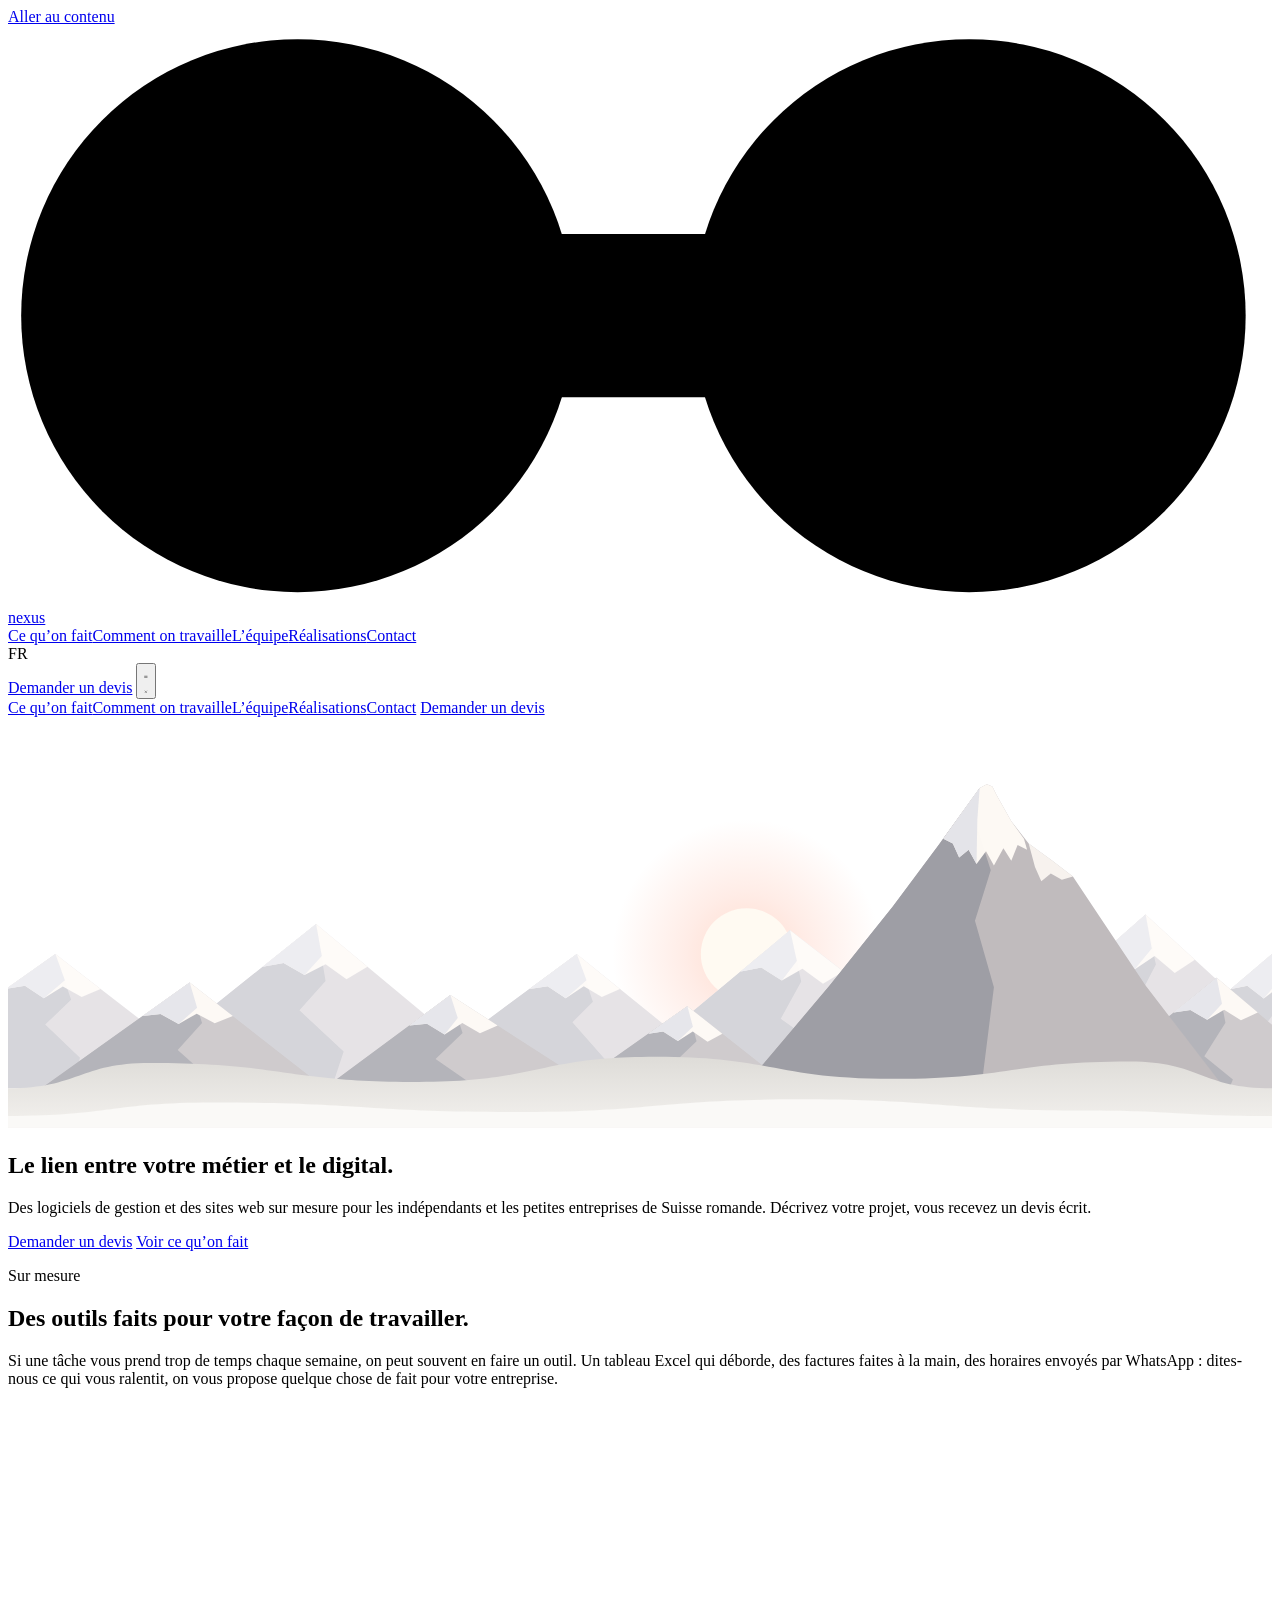
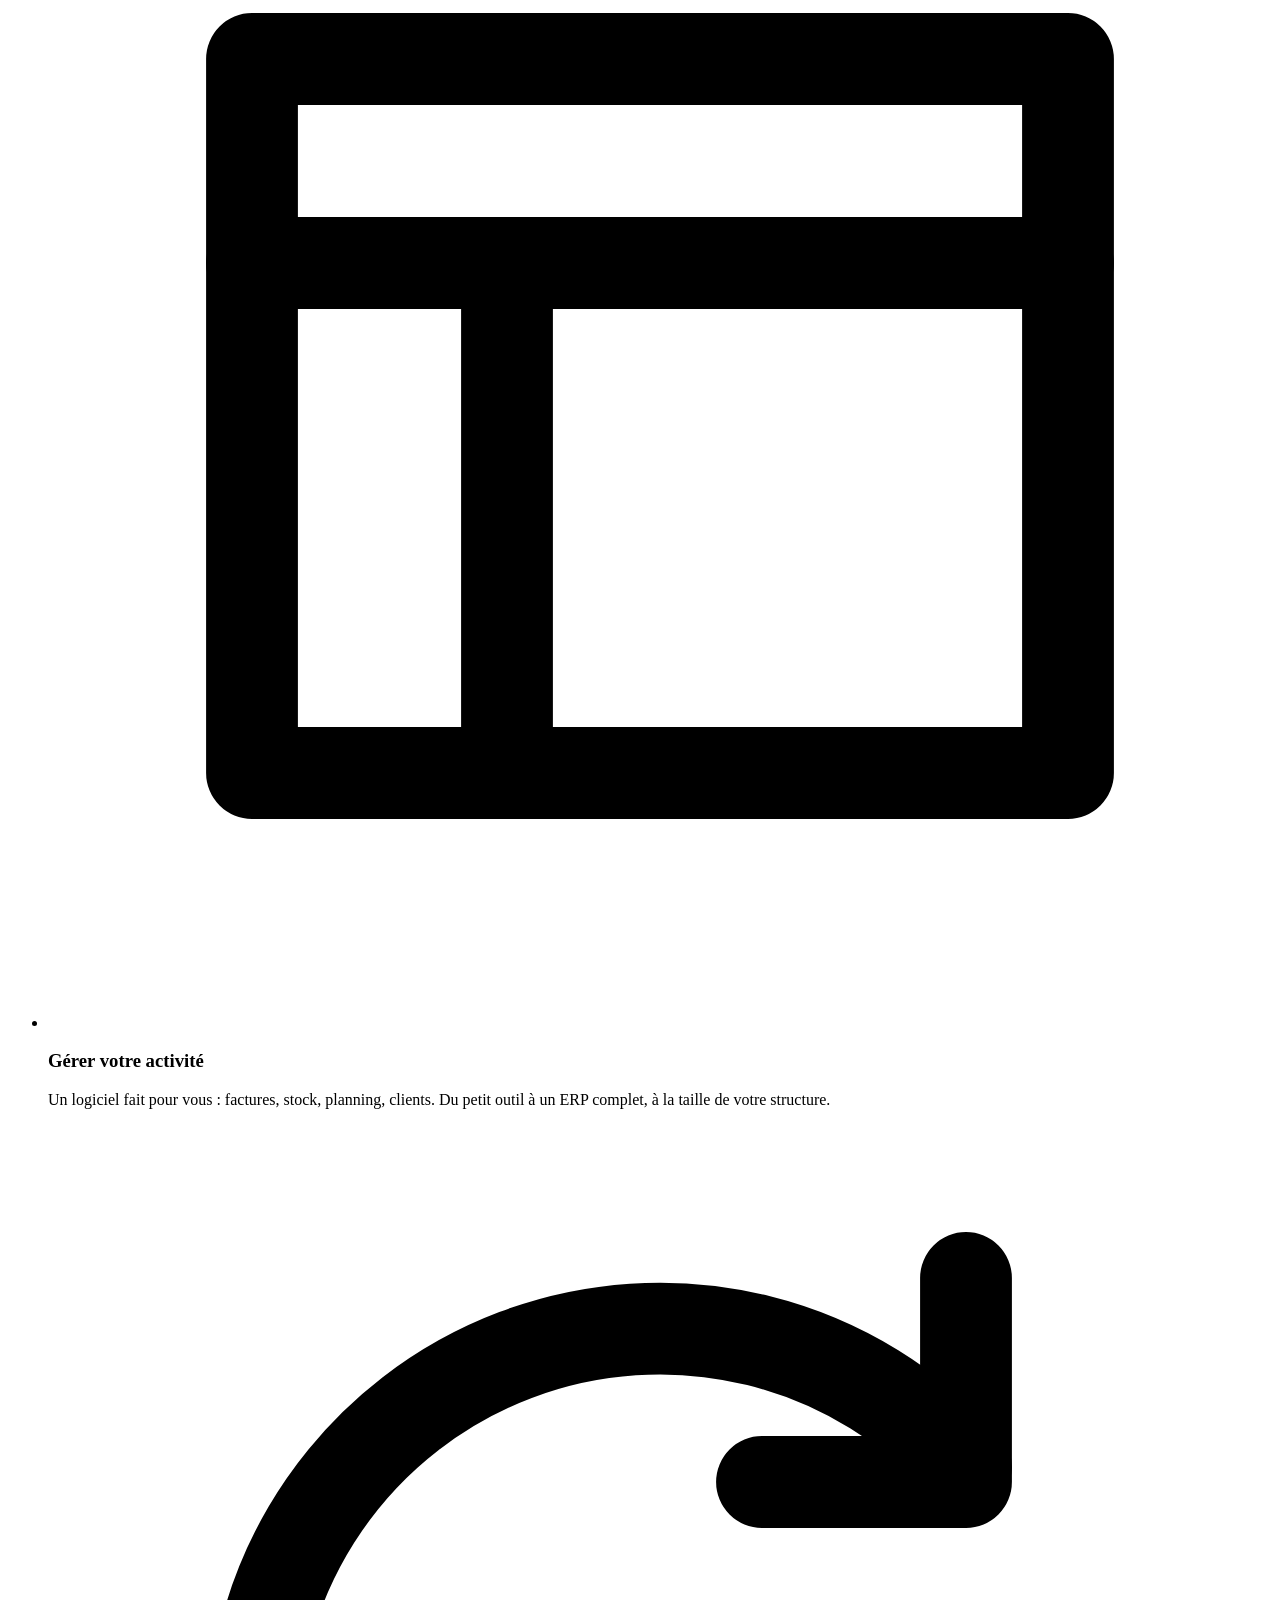
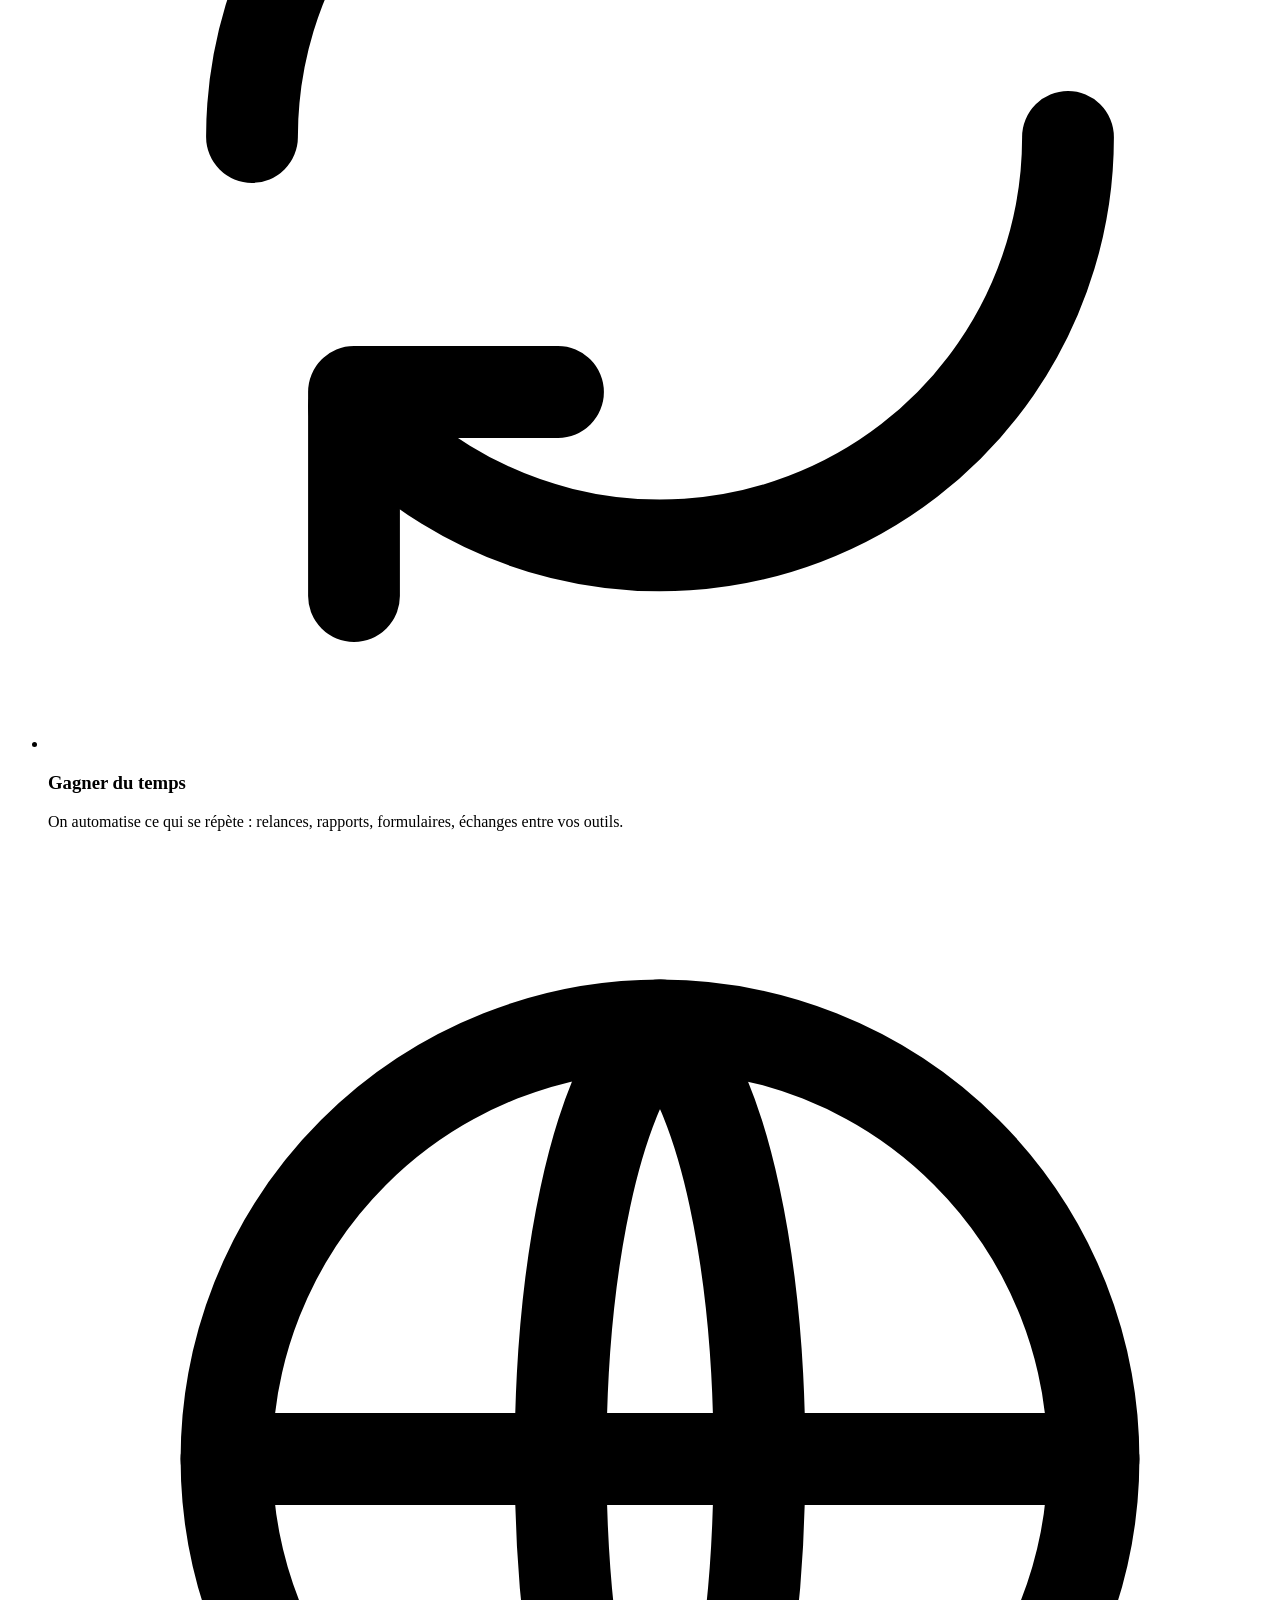
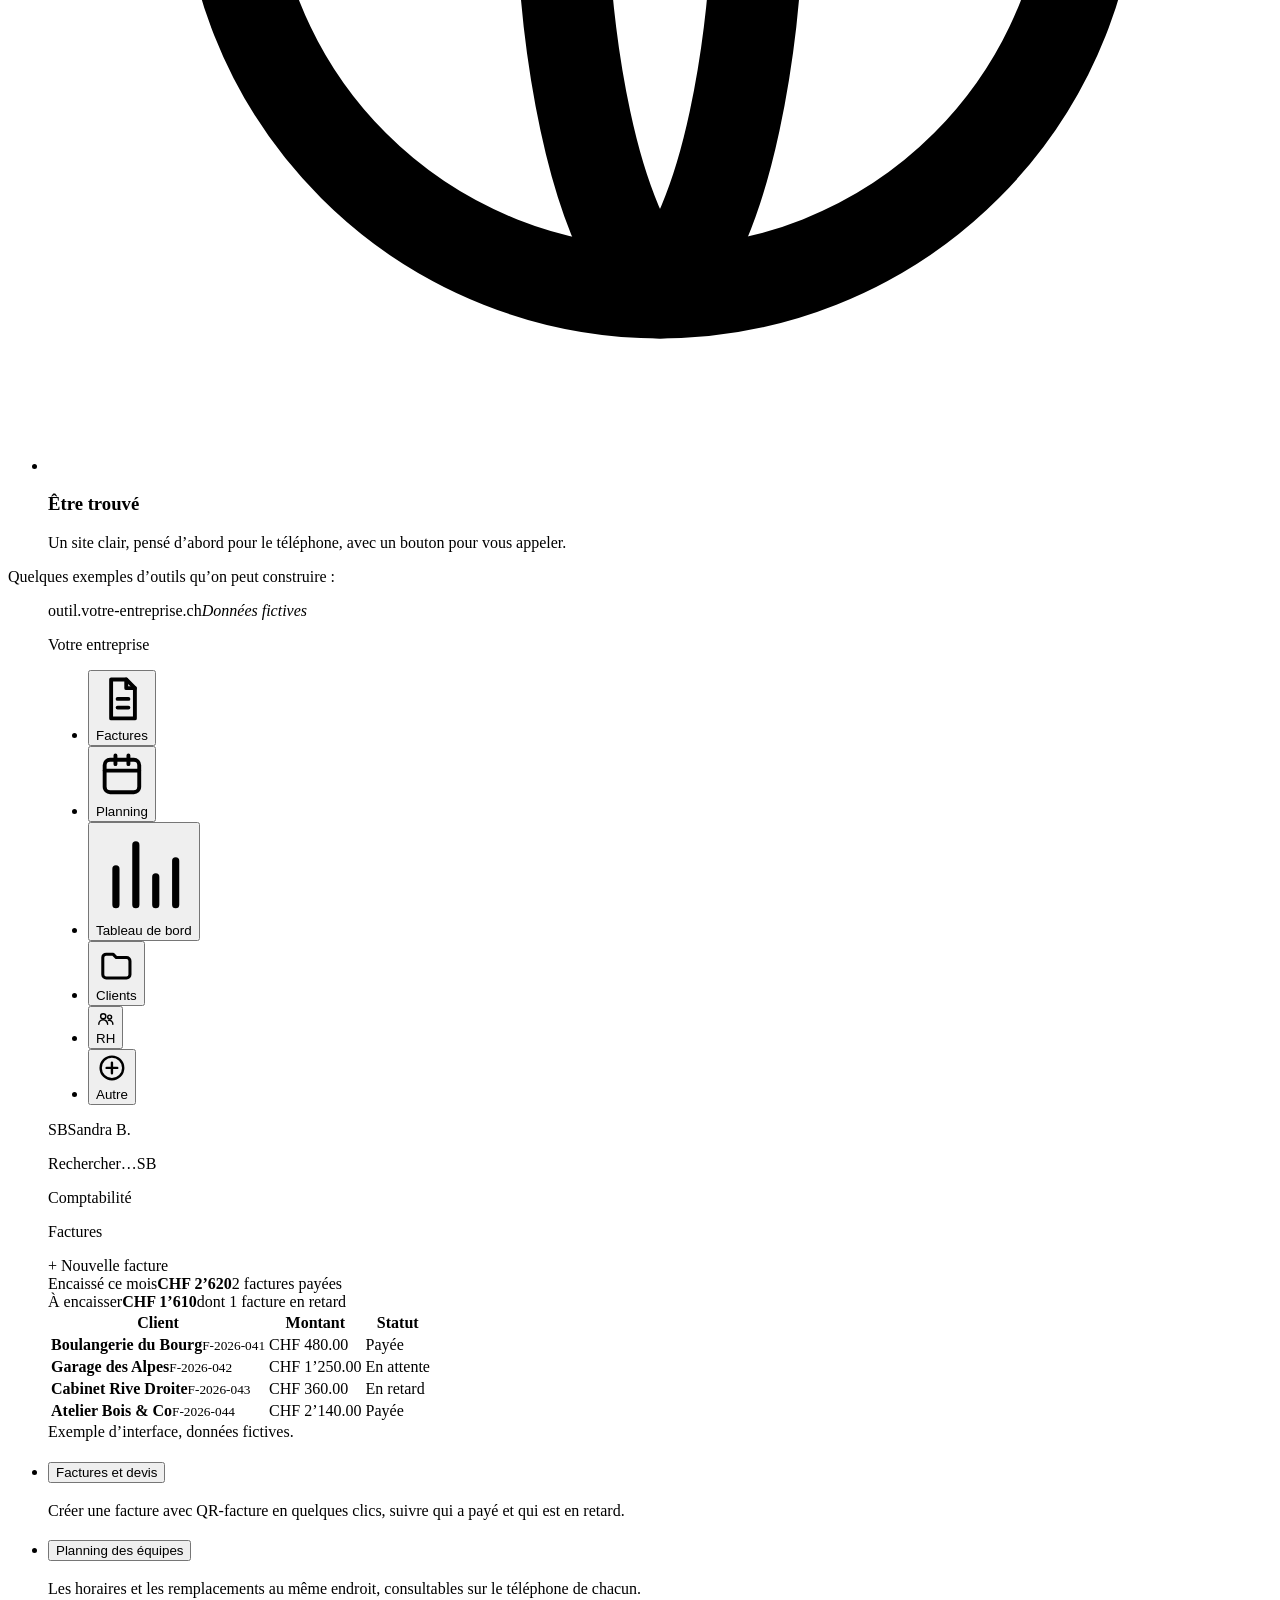
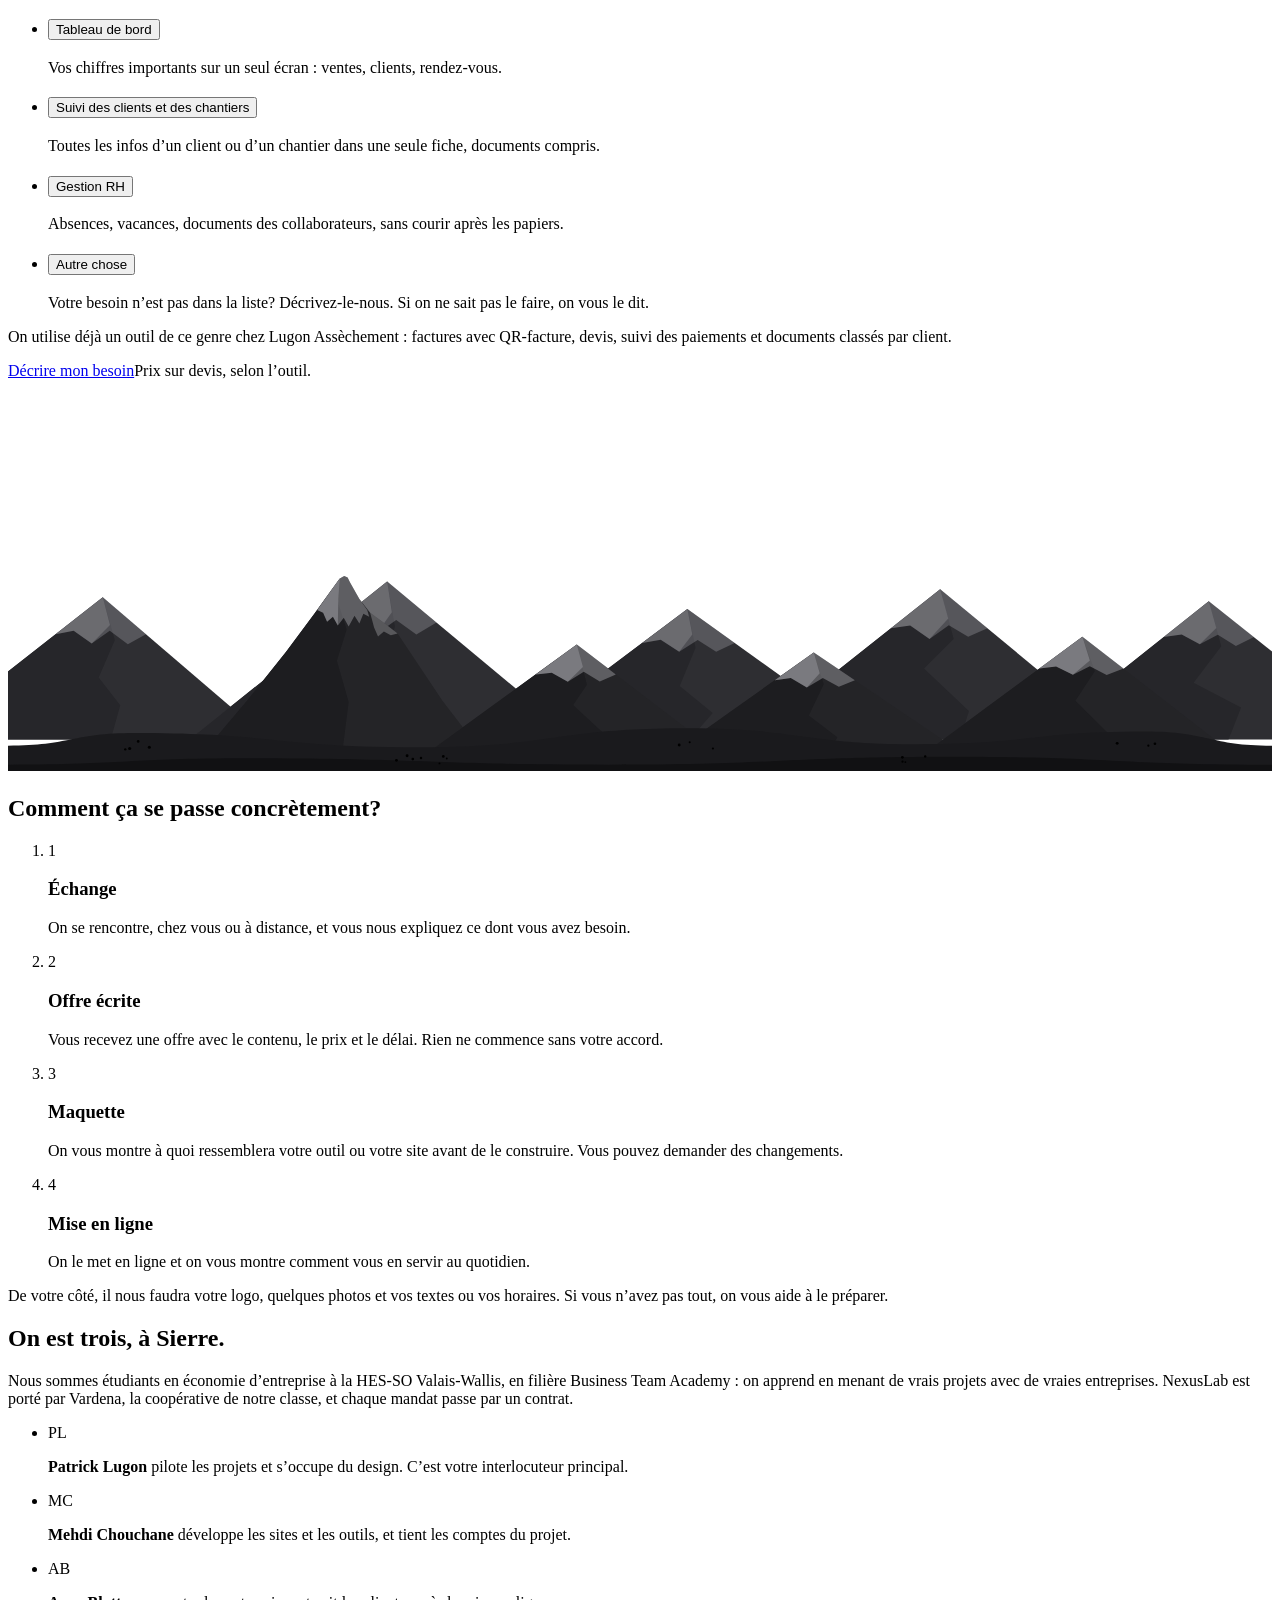
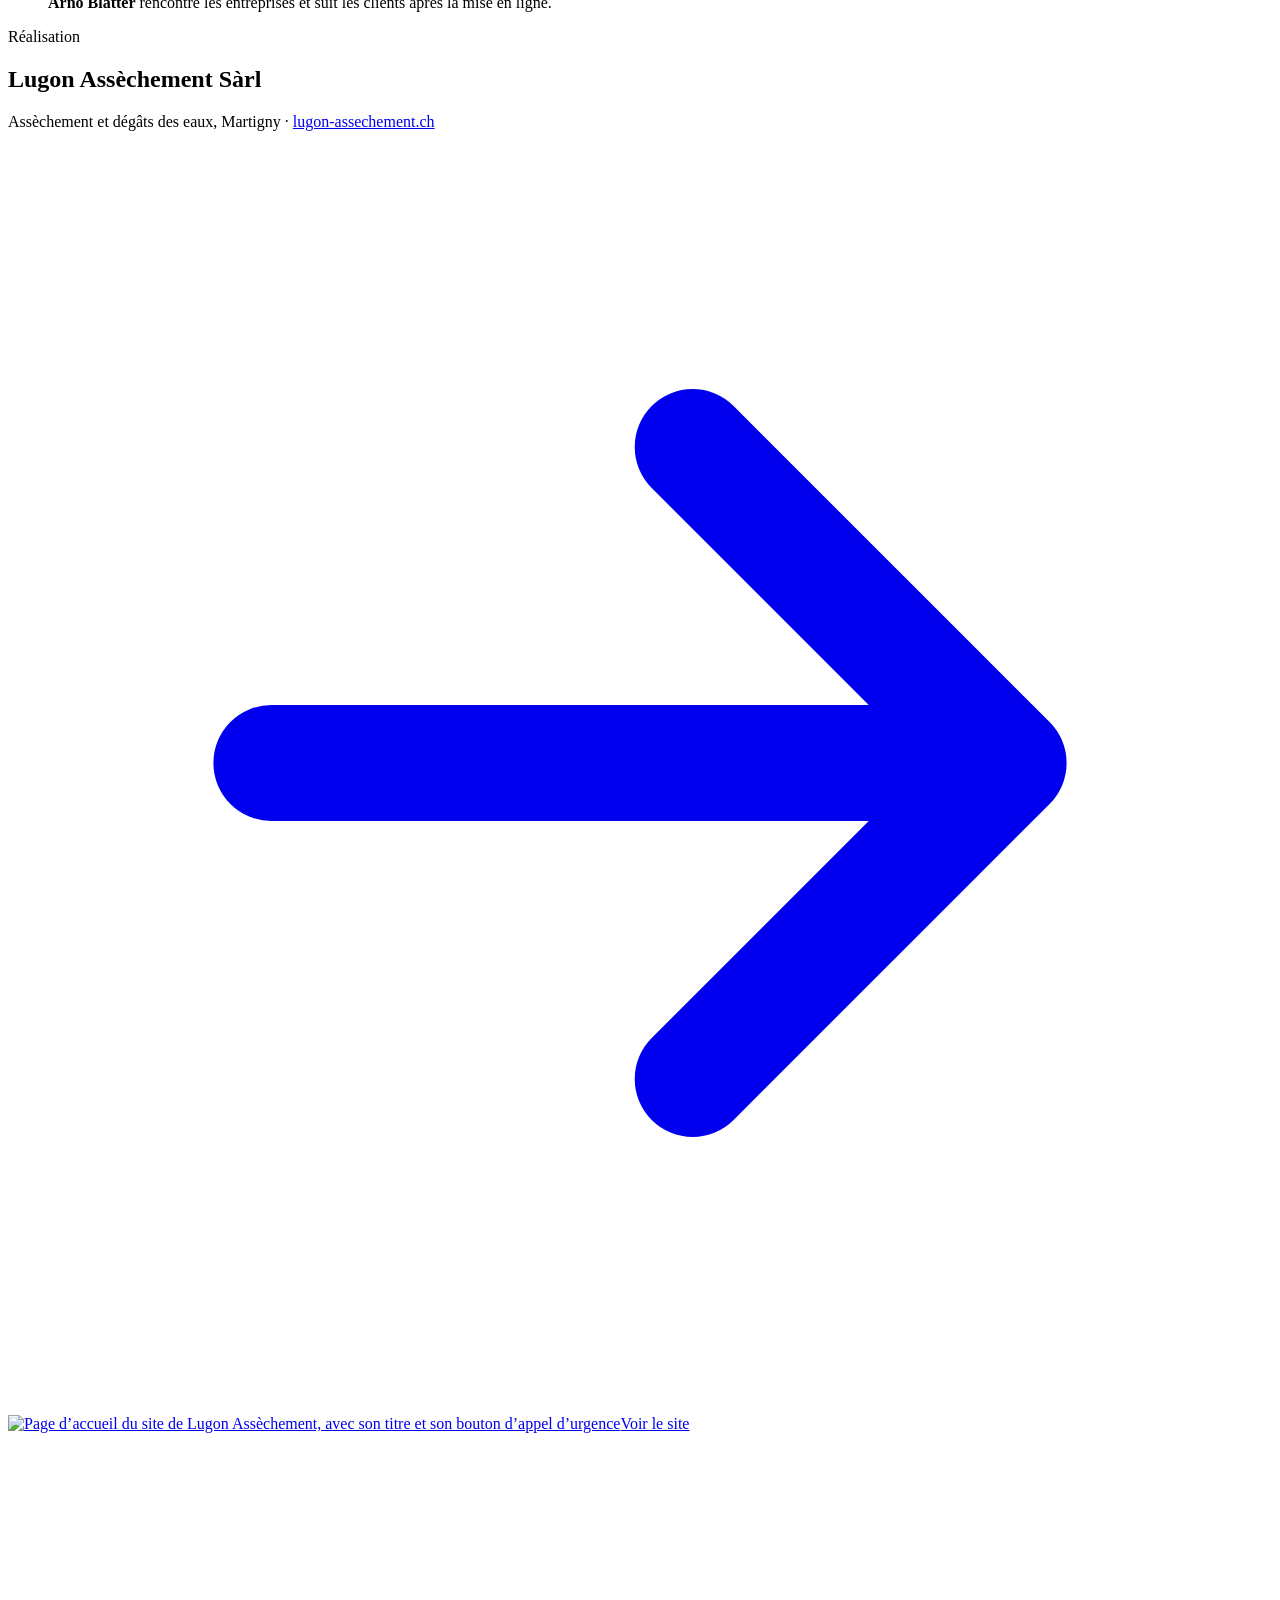
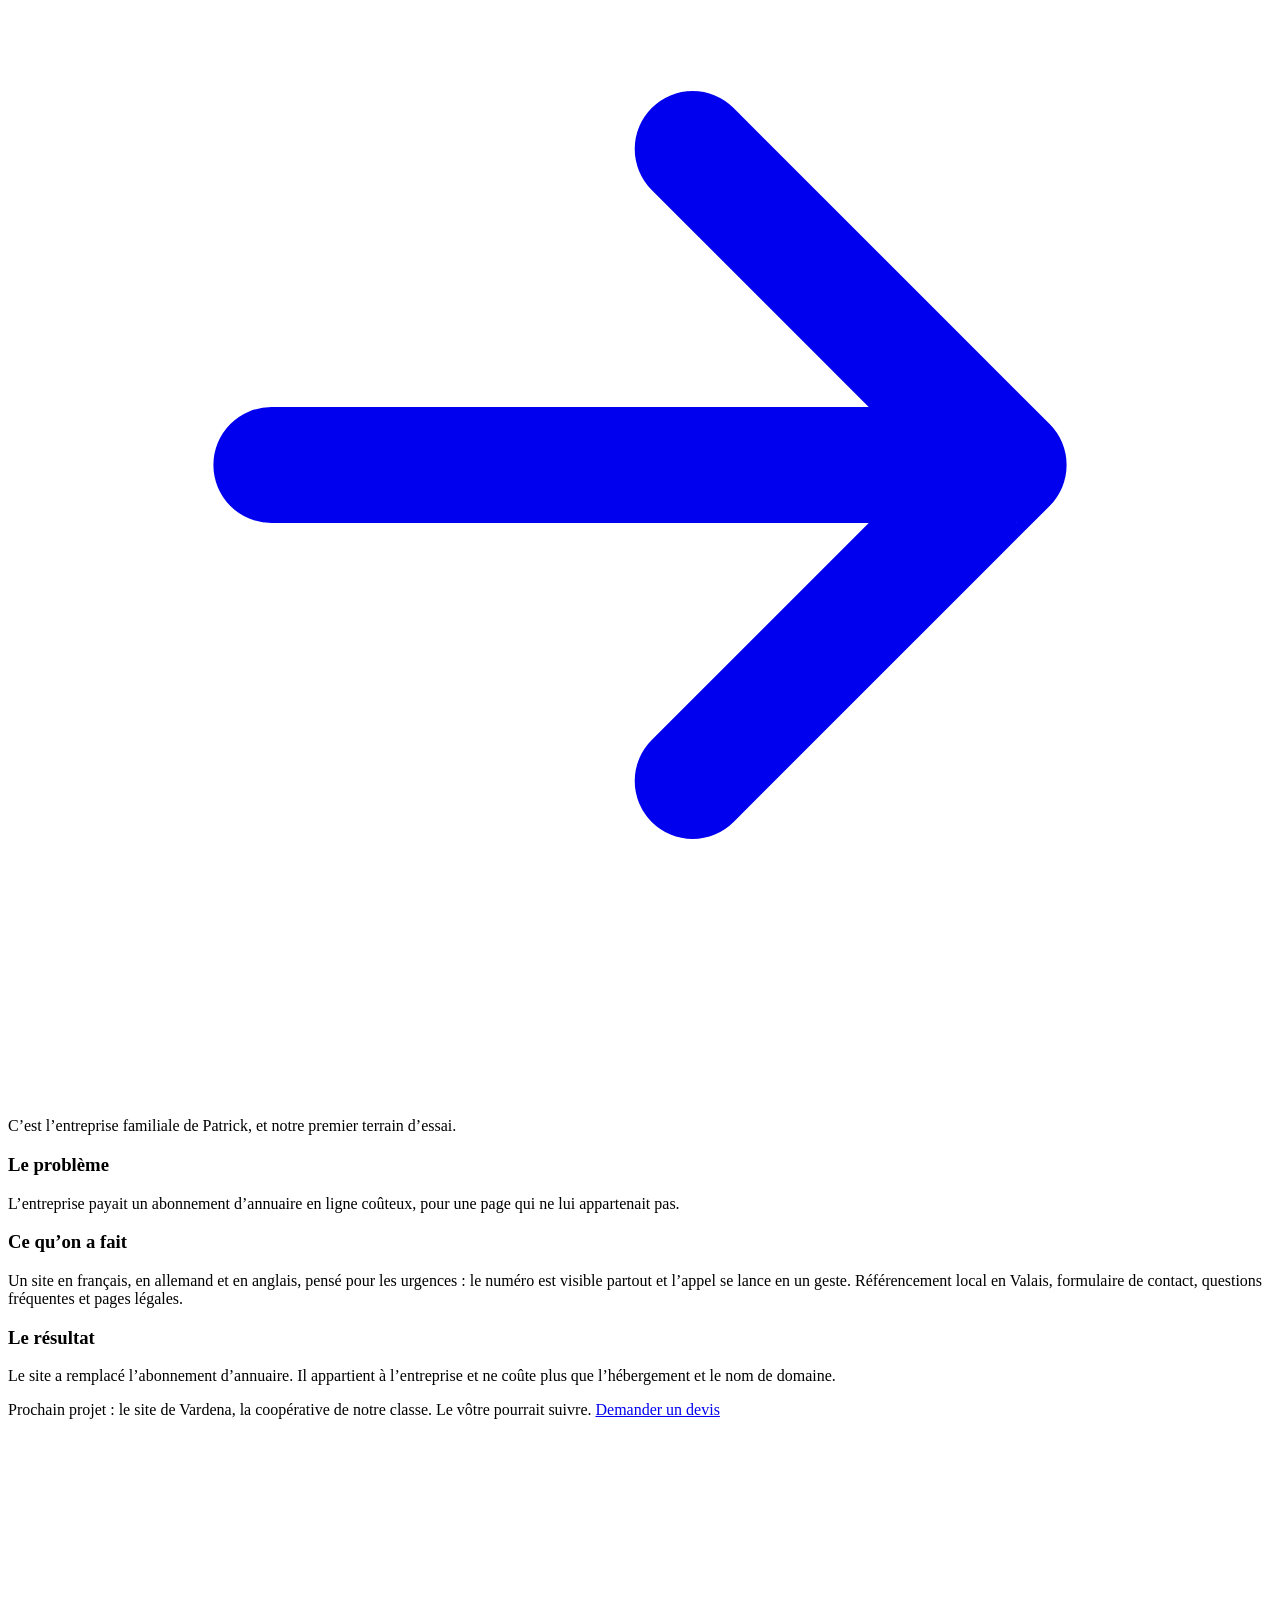
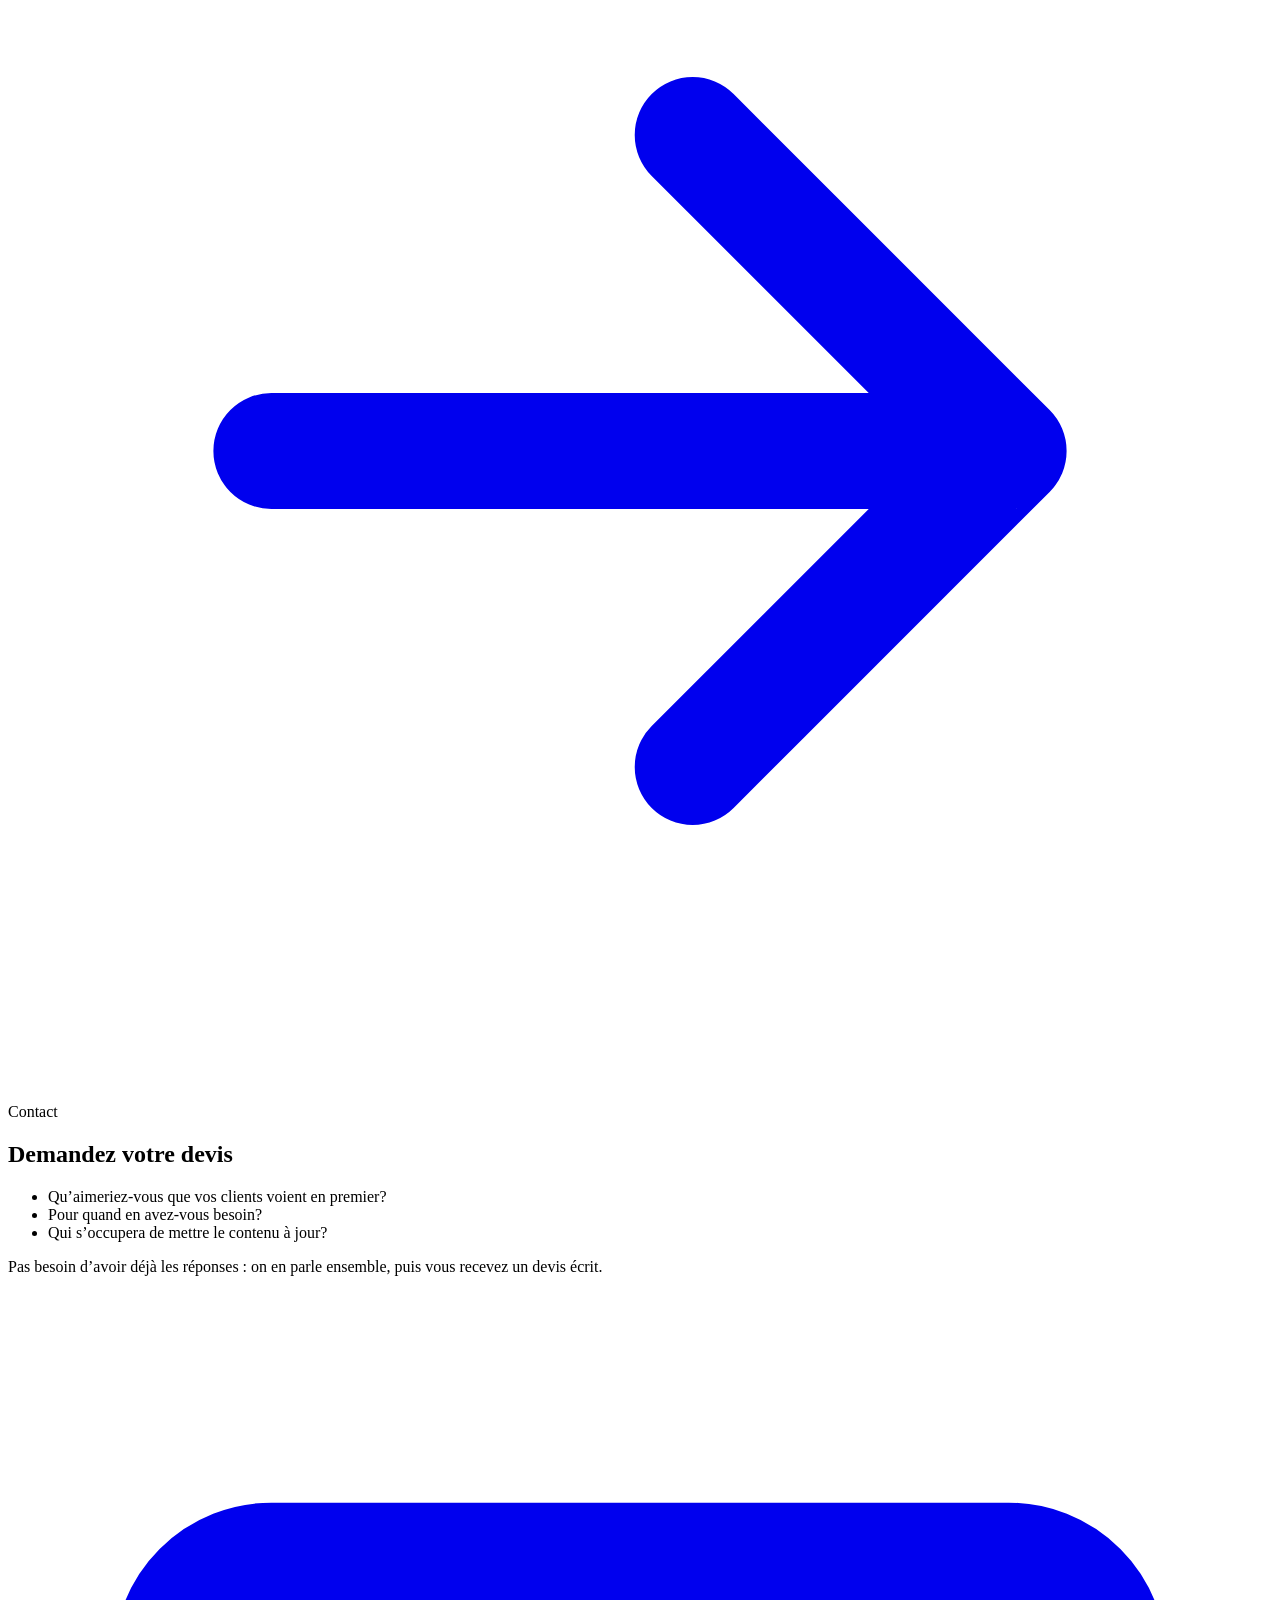
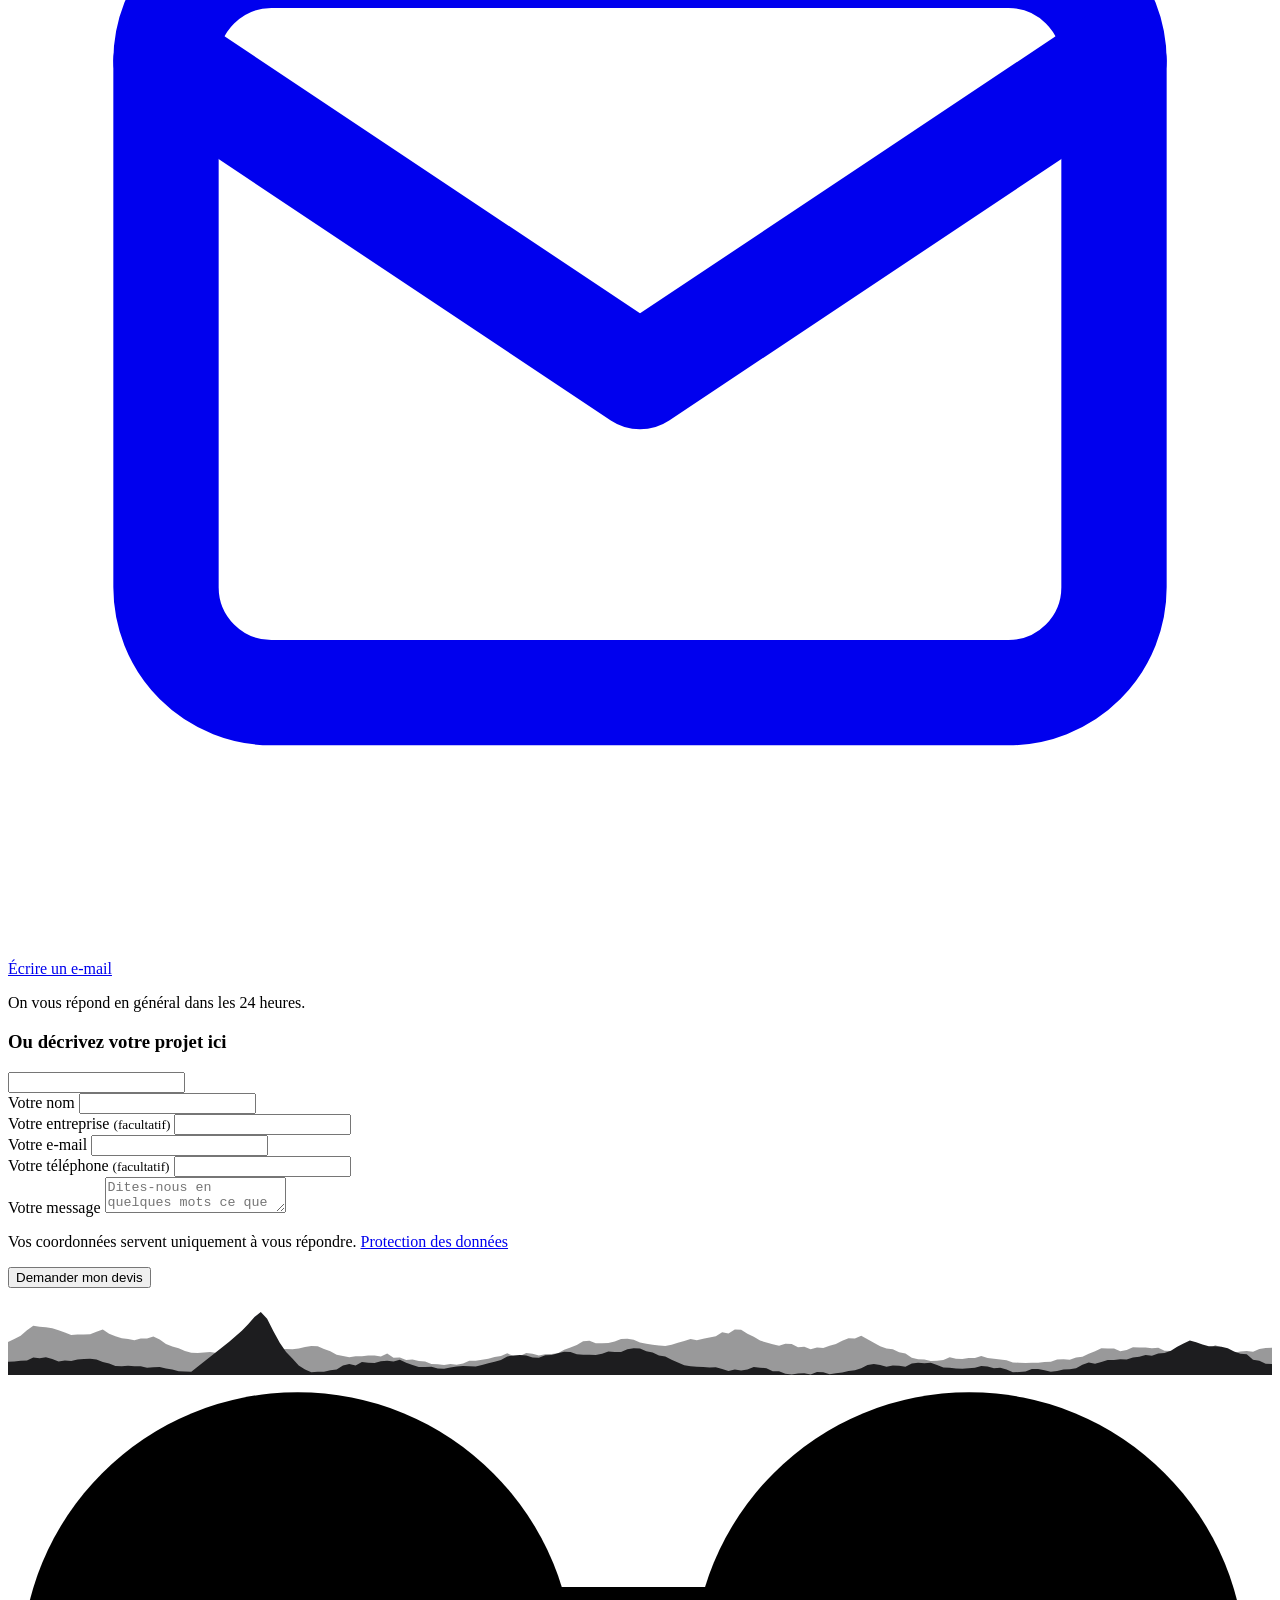
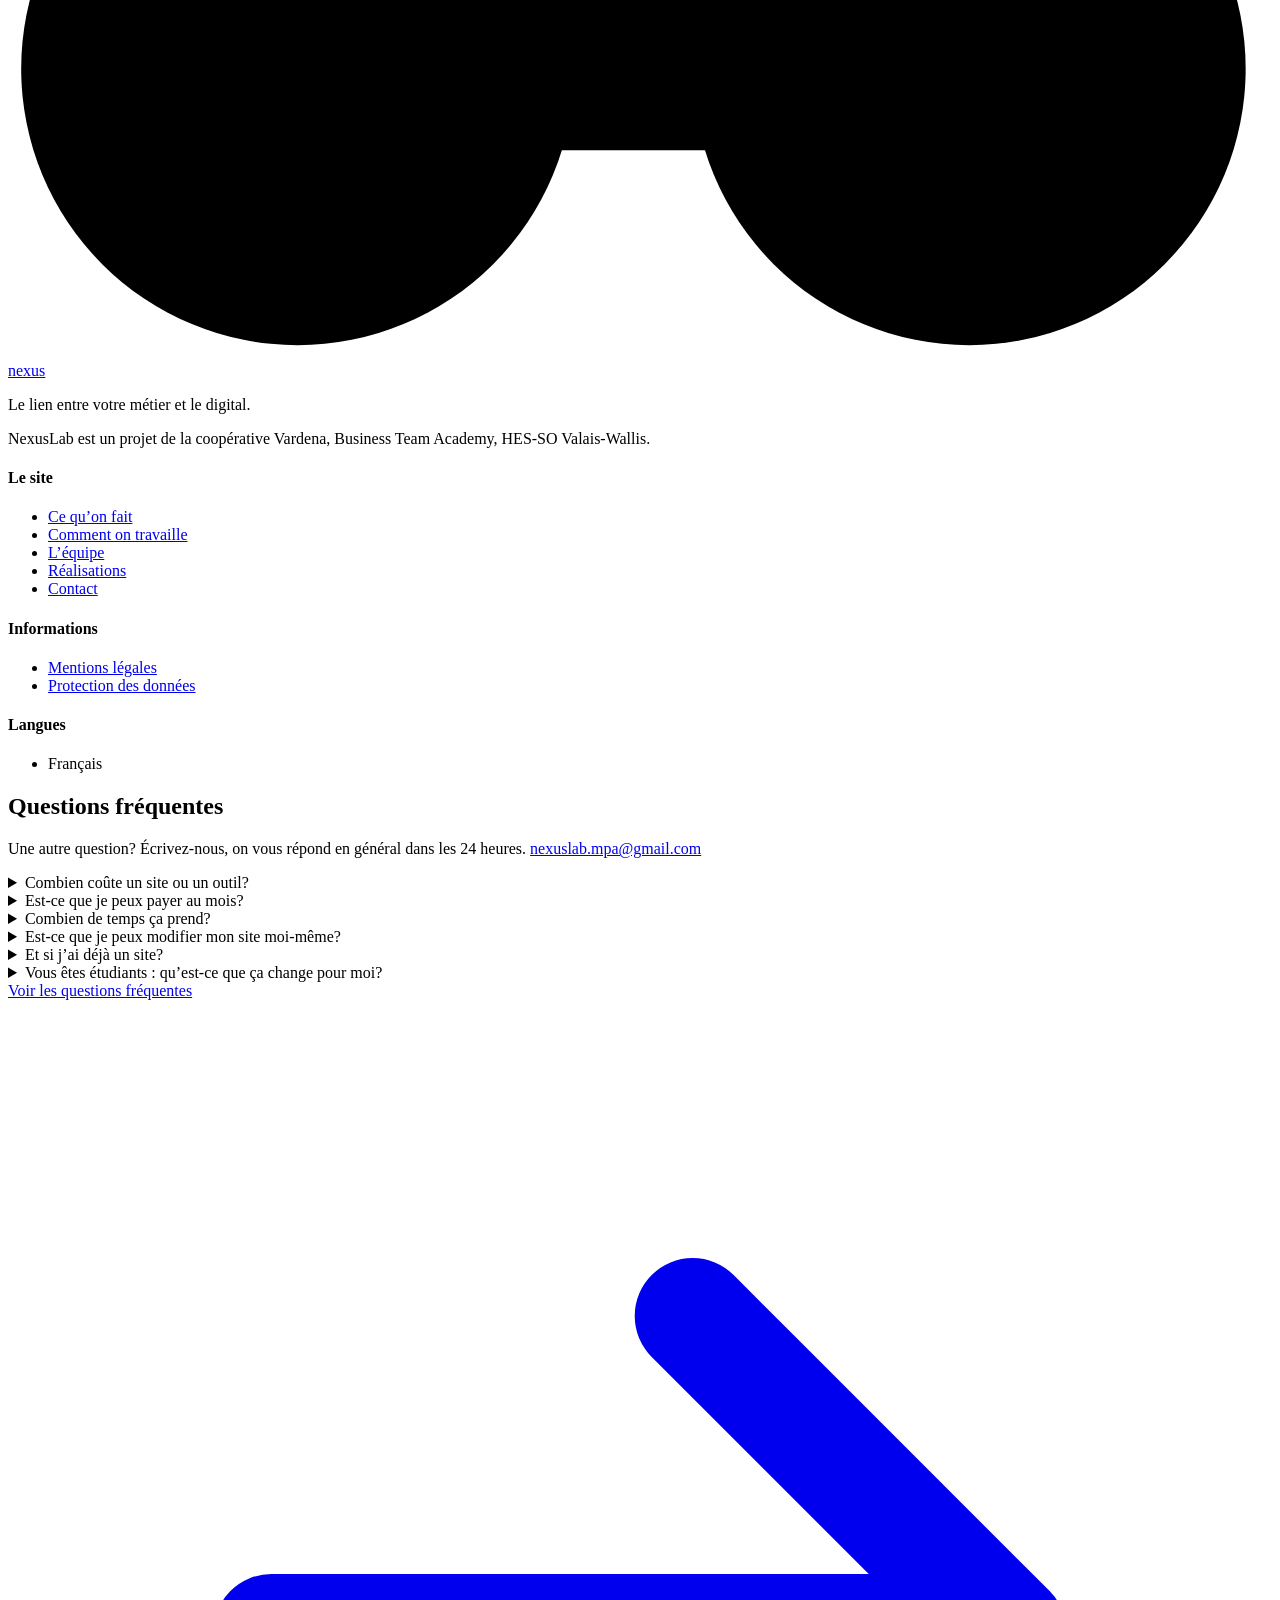
==== commit 0a544824: "Site : plus aucun numéro de téléphone ni WhatsApp, contact par e-mail et formulaire (9/9)" ====
--- a/site/index.html
+++ b/site/index.html
@@ -14,7 +14,7 @@
 <meta property="og:locale" content="fr_CH">
 <meta property="og:url" content="https://nexus-lab.ch/">
 <meta property="og:title" content="NexusLab, le lien entre votre métier et le digital">
-<meta property="og:description" content="Logiciels de gestion et sites web sur mesure pour les indépendants et les petites entreprises de Suisse romande. Une offre écrite, une équipe que vous pouvez appeler.">
+<meta property="og:description" content="Logiciels de gestion et sites web sur mesure pour les indépendants et les petites entreprises de Suisse romande. Une offre écrite, une équipe qui vous répond vite.">
 <meta property="og:image" content="https://nexus-lab.ch/assets/img/og-image.png">
 <meta property="og:image:width" content="1200">
 <meta property="og:image:height" content="630">
@@ -27,7 +27,7 @@
 <link rel="manifest" href="/site.webmanifest">
 <link rel="preload" href="/assets/fonts/manrope-latin.woff2" as="font" type="font/woff2" crossorigin>
 <link rel="stylesheet" href="/assets/css/style.css?v=12ee5fb407">
-<script type="application/ld+json">{"@context":"https://schema.org","@graph":[{"@type":"ProfessionalService","@id":"https://nexus-lab.ch/#organisation","name":"NexusLab","url":"https://nexus-lab.ch/","logo":"https://nexus-lab.ch/favicon-512x512.png","image":"https://nexus-lab.ch/assets/img/og-image.png","description":"NexusLab crée des logiciels de gestion sur mesure, des automatisations et des sites web pour les indépendants et les petites entreprises de Suisse romande. Une équipe basée en Suisse et un devis écrit avant de commencer.","slogan":"Le lien entre votre métier et le digital.","telephone":"+41797378792","areaServed":[{"@type":"AdministrativeArea","name":"Valais"},{"@type":"AdministrativeArea","name":"Suisse romande"}],"address":{"@type":"PostalAddress","addressRegion":"Valais","addressCountry":"CH"},"member":[{"@type":"Person","name":"Patrick Lugon","jobTitle":"Chef de projet et direction artistique"},{"@type":"Person","name":"Mehdi Chouchane","jobTitle":"Création et développement"},{"@type":"Person","name":"Arno Blatter","jobTitle":"Relation client et suivi"}]},{"@type":"WebSite","@id":"https://nexus-lab.ch/#site","url":"https://nexus-lab.ch/","name":"NexusLab","inLanguage":"fr-CH","publisher":{"@id":"https://nexus-lab.ch/#organisation"}},{"@type":"FAQPage","mainEntity":[{"@type":"Question","name":"Combien coûte un site ou un outil?","acceptedAnswer":{"@type":"Answer","text":"Ça dépend de ce dont vous avez besoin. On en parle ensemble, puis vous recevez un devis écrit et détaillé, avant tout engagement."}},{"@type":"Question","name":"Est-ce que je peux payer au mois?","acceptedAnswer":{"@type":"Answer","text":"Oui. Vous avez le choix : payer la création en une fois, puis un forfait chaque année, ou tout payer au mois, avec un engagement d’un an. On regarde ensemble ce qui vous convient le mieux."}},{"@type":"Question","name":"Combien de temps ça prend?","acceptedAnswer":{"@type":"Answer","text":"Pour un site, en général trois à six semaines entre notre premier échange et la mise en ligne, selon le temps qu’il vous faut pour nous transmettre vos contenus. Pour un outil, ça dépend de ce qu’il doit faire : le délai figure dans l’offre écrite."}},{"@type":"Question","name":"Est-ce que je peux modifier mon site moi-même?","acceptedAnswer":{"@type":"Answer","text":"Oui, pour les sites de plusieurs pages : la carte, les tarifs ou les actualités, par exemple. Si vous préférez ne pas y toucher, on fait les changements à votre place. C’est compris si vous payez au mois, et possible en option si vous payez en une fois."}},{"@type":"Question","name":"Et si j’ai déjà un site?","acceptedAnswer":{"@type":"Answer","text":"On regarde ce qui existe avec vous. Parfois quelques corrections suffisent, parfois il vaut mieux repartir de zéro. On vous le dit avant de proposer quoi que ce soit."}},{"@type":"Question","name":"Vous êtes étudiants : qu’est-ce que ça change pour moi?","acceptedAnswer":{"@type":"Answer","text":"Des prix accessibles et une équipe disponible. Chaque mandat passe par un contrat et l’école suit nos projets. Et vous aidez trois jeunes à apprendre leur métier avec de vrais clients."}}]}]}</script>
+<script type="application/ld+json">{"@context":"https://schema.org","@graph":[{"@type":"ProfessionalService","@id":"https://nexus-lab.ch/#organisation","name":"NexusLab","url":"https://nexus-lab.ch/","logo":"https://nexus-lab.ch/favicon-512x512.png","image":"https://nexus-lab.ch/assets/img/og-image.png","description":"NexusLab crée des logiciels de gestion sur mesure, des automatisations et des sites web pour les indépendants et les petites entreprises de Suisse romande. Une équipe basée en Suisse et un devis écrit avant de commencer.","slogan":"Le lien entre votre métier et le digital.","email":"nexuslab.mpa@gmail.com","areaServed":[{"@type":"AdministrativeArea","name":"Valais"},{"@type":"AdministrativeArea","name":"Suisse romande"}],"address":{"@type":"PostalAddress","addressRegion":"Valais","addressCountry":"CH"},"member":[{"@type":"Person","name":"Patrick Lugon","jobTitle":"Chef de projet et direction artistique"},{"@type":"Person","name":"Mehdi Chouchane","jobTitle":"Création et développement"},{"@type":"Person","name":"Arno Blatter","jobTitle":"Relation client et suivi"}]},{"@type":"WebSite","@id":"https://nexus-lab.ch/#site","url":"https://nexus-lab.ch/","name":"NexusLab","inLanguage":"fr-CH","publisher":{"@id":"https://nexus-lab.ch/#organisation"}},{"@type":"FAQPage","mainEntity":[{"@type":"Question","name":"Combien coûte un site ou un outil?","acceptedAnswer":{"@type":"Answer","text":"Ça dépend de ce dont vous avez besoin. On en parle ensemble, puis vous recevez un devis écrit et détaillé, avant tout engagement."}},{"@type":"Question","name":"Est-ce que je peux payer au mois?","acceptedAnswer":{"@type":"Answer","text":"Oui. Vous avez le choix : payer la création en une fois, puis un forfait chaque année, ou tout payer au mois, avec un engagement d’un an. On regarde ensemble ce qui vous convient le mieux."}},{"@type":"Question","name":"Combien de temps ça prend?","acceptedAnswer":{"@type":"Answer","text":"Pour un site, en général trois à six semaines entre notre premier échange et la mise en ligne, selon le temps qu’il vous faut pour nous transmettre vos contenus. Pour un outil, ça dépend de ce qu’il doit faire : le délai figure dans l’offre écrite."}},{"@type":"Question","name":"Est-ce que je peux modifier mon site moi-même?","acceptedAnswer":{"@type":"Answer","text":"Oui, pour les sites de plusieurs pages : la carte, les tarifs ou les actualités, par exemple. Si vous préférez ne pas y toucher, on fait les changements à votre place. C’est compris si vous payez au mois, et possible en option si vous payez en une fois."}},{"@type":"Question","name":"Et si j’ai déjà un site?","acceptedAnswer":{"@type":"Answer","text":"On regarde ce qui existe avec vous. Parfois quelques corrections suffisent, parfois il vaut mieux repartir de zéro. On vous le dit avant de proposer quoi que ce soit."}},{"@type":"Question","name":"Vous êtes étudiants : qu’est-ce que ça change pour moi?","acceptedAnswer":{"@type":"Answer","text":"Des prix accessibles et une équipe disponible. Chaque mandat passe par un contrat et l’école suit nos projets. Et vous aidez trois jeunes à apprendre leur métier avec de vrais clients."}}]}]}</script>
 </head>
 <body>
 <a class="skip-link" href="#main">Aller au contenu</a>
@@ -75,7 +75,7 @@
 
 <section class="section tools-sec" id="outils" aria-labelledby="outils-title"><div class="container"><div class="tools-grid"><div class="tools-intro reveal"><p class="tag">Sur mesure</p><h2 id="outils-title">Des outils faits pour votre façon de travailler.</h2><p class="lede">Si une tâche vous prend trop de temps chaque semaine, on peut souvent en faire un outil. Un tableau Excel qui déborde, des factures faites à la main, des horaires envoyés par WhatsApp : dites-nous ce qui vous ralentit, on vous propose quelque chose de fait pour votre entreprise.</p><ul class="families"><li><span class="fam-icon" aria-hidden="true"><svg viewBox="0 0 24 24" fill="none" stroke="currentColor" stroke-width="1.8" stroke-linecap="round" stroke-linejoin="round"><path d="M4 5h16v14H4z"/><path d="M4 9h16M9 9v10"/></svg></span><div><h3>Gérer votre activité</h3><p>Un logiciel fait pour vous : factures, stock, planning, clients. Du petit outil à un ERP complet, à la taille de votre structure.</p></div></li><li><span class="fam-icon" aria-hidden="true"><svg viewBox="0 0 24 24" fill="none" stroke="currentColor" stroke-width="1.8" stroke-linecap="round" stroke-linejoin="round"><path d="M20 12a8 8 0 0 1-14 5.3M4 12a8 8 0 0 1 14-5.3"/><path d="M18 3v4h-4M6 21v-4h4"/></svg></span><div><h3>Gagner du temps</h3><p>On automatise ce qui se répète : relances, rapports, formulaires, échanges entre vos outils.</p></div></li><li><span class="fam-icon" aria-hidden="true"><svg viewBox="0 0 24 24" fill="none" stroke="currentColor" stroke-width="1.8" stroke-linecap="round" stroke-linejoin="round"><circle cx="12" cy="12" r="8.5"/><path d="M3.5 12h17M12 3.5c2.6 2.5 2.6 14.5 0 17M12 3.5c-2.6 2.5-2.6 14.5 0 17"/></svg></span><div><h3>Être trouvé</h3><p>Un site clair, pensé d’abord pour le téléphone, avec un bouton pour vous appeler.</p></div></li></ul><p class="examples-label">Quelques exemples d’outils qu’on peut construire :</p></div><div class="tools-scroll"><figure class="mock reveal" id="outils-maquette" data-tool="factures" aria-label="Exemple d’interface, données fictives."><div class="mock-win"><div class="mock-top"><span>outil.votre-entreprise.ch</span><em class="mock-note">Données fictives</em></div><div class="mock-app"><div class="mock-side"><p class="mock-brand"><i aria-hidden="true"></i>Votre entreprise</p><ul class="mock-nav"><li><button type="button" class="mock-nav-btn" data-tool="factures" aria-pressed="true" aria-controls="ecran-factures"><svg viewBox="0 0 24 24" fill="none" stroke="currentColor" stroke-width="1.8" stroke-linecap="round" stroke-linejoin="round" aria-hidden="true"><path d="M7 3h7l4 4v14H7z"/><path d="M14 3v4h4M10 12h5M10 16h5"/></svg><span>Factures</span></button></li><li><button type="button" class="mock-nav-btn" data-tool="planning" aria-pressed="false" aria-controls="ecran-planning"><svg viewBox="0 0 24 24" fill="none" stroke="currentColor" stroke-width="1.8" stroke-linecap="round" stroke-linejoin="round" aria-hidden="true"><rect x="4" y="5" width="16" height="15" rx="2.5"/><path d="M4 10h16M9 3v4M15 3v4"/></svg><span>Planning</span></button></li><li><button type="button" class="mock-nav-btn" data-tool="tableau" aria-pressed="false" aria-controls="ecran-tableau"><svg viewBox="0 0 24 24" fill="none" stroke="currentColor" stroke-width="1.8" stroke-linecap="round" stroke-linejoin="round" aria-hidden="true"><path d="M5 20V11M10 20V5M15 20v-7M20 20V9"/></svg><span>Tableau de bord</span></button></li><li><button type="button" class="mock-nav-btn" data-tool="clients" aria-pressed="false" aria-controls="ecran-clients"><svg viewBox="0 0 24 24" fill="none" stroke="currentColor" stroke-width="1.8" stroke-linecap="round" stroke-linejoin="round" aria-hidden="true"><path d="M4 8a2 2 0 0 1 2-2h4l2 2h6a2 2 0 0 1 2 2v8a2 2 0 0 1-2 2H6a2 2 0 0 1-2-2z"/></svg><span>Clients</span></button></li><li><button type="button" class="mock-nav-btn" data-tool="rh" aria-pressed="false" aria-controls="ecran-rh"><svg viewBox="0 0 24 24" fill="none" stroke="currentColor" stroke-width="1.8" stroke-linecap="round" stroke-linejoin="round" aria-hidden="true"><circle cx="9" cy="9" r="3.2"/><path d="M3.5 19a5.5 5.5 0 0 1 11 0"/><circle cx="17" cy="10" r="2.4"/><path d="M15.5 14.2A4.5 4.5 0 0 1 21 19"/></svg><span>RH</span></button></li><li><button type="button" class="mock-nav-btn" data-tool="autre" aria-pressed="false" aria-controls="ecran-autre"><svg viewBox="0 0 24 24" fill="none" stroke="currentColor" stroke-width="1.8" stroke-linecap="round" stroke-linejoin="round" aria-hidden="true"><circle cx="12" cy="12" r="8.5"/><path d="M12 8v8M8 12h8"/></svg><span>Autre</span></button></li></ul><p class="mock-me"><span class="m-avatar">SB</span>Sandra B.</p></div><div class="mock-main"><div class="mock-bar" aria-hidden="true"><span class="mock-search">Rechercher…</span><span class="m-avatar">SB</span></div><div class="mock-screen" id="ecran-factures" data-screen="factures"><div class="mock-head"><div><p class="mock-tag">Comptabilité</p><p class="mock-title">Factures</p></div><span class="mock-btn" aria-hidden="true">+ Nouvelle facture</span></div><div class="mock-kpis"><div class="mock-kpi"><span class="k-label">Encaissé ce mois</span><b class="k-value">CHF 2’620</b><span class="k-detail">2 factures payées</span></div><div class="mock-kpi is-alert"><span class="k-label">À encaisser</span><b class="k-value">CHF 1’610</b><span class="k-detail">dont 1 facture en retard</span></div></div><div class="mock-card m-flush"><table class="mock-table"><thead><tr><th>Client</th><th>Montant</th><th>Statut</th></tr></thead><tbody><tr><td><b class="m-strong">Boulangerie du Bourg</b><small class="m-sub">F-2026-041</small></td><td class="m-num">CHF 480.00</td><td><span class="m-badge t-vert">Payée</span></td></tr><tr><td><b class="m-strong">Garage des Alpes</b><small class="m-sub">F-2026-042</small></td><td class="m-num">CHF 1’250.00</td><td><span class="m-badge t-gris">En attente</span></td></tr><tr><td><b class="m-strong">Cabinet Rive Droite</b><small class="m-sub">F-2026-043</small></td><td class="m-num">CHF 360.00</td><td><span class="m-badge t-rouge">En retard</span></td></tr><tr><td><b class="m-strong">Atelier Bois &amp; Co</b><small class="m-sub">F-2026-044</small></td><td class="m-num">CHF 2’140.00</td><td><span class="m-badge t-vert">Payée</span></td></tr></tbody></table></div></div><div class="mock-screen" id="ecran-planning" data-screen="planning" hidden><div class="mock-head"><div><p class="mock-tag">Équipe</p><p class="mock-title">Semaine 42</p></div><span class="mock-btn" aria-hidden="true">+ Créneau</span></div><div class="mock-card"><table class="mock-plan"><thead><tr><td></td><th><small>Lu</small><b>12</b></th><th><small>Ma</small><b>13</b></th><th class="is-today"><small>Me</small><b>14</b></th><th><small>Je</small><b>15</b></th><th><small>Ve</small><b>16</b></th></tr></thead><tbody><tr><th scope="row"><span class="m-avatar">S</span><span class="m-name">Sandra</span></th><td><span class="slot t-bleu">7–12</span></td><td><span class="slot t-bleu">7–12</span></td><td><span class="slot slot-free"></span></td><td><span class="slot t-violet">13–18</span></td><td><span class="slot t-bleu">7–12</span></td></tr><tr><th scope="row"><span class="m-avatar">L</span><span class="m-name">Luca</span></th><td><span class="slot t-violet">13–18</span></td><td><span class="slot slot-free"></span></td><td colspan="2"><span class="slot t-corail slot-swap"><em>Remplacement</em>7–12</span></td><td><span class="slot t-violet">13–18</span></td></tr><tr><th scope="row"><span class="m-avatar">N</span><span class="m-name">Noémie</span></th><td><span class="slot t-vert">7–16</span></td><td><span class="slot t-vert">7–16</span></td><td><span class="slot t-vert">7–16</span></td><td><span class="slot slot-free"></span></td><td><span class="slot t-vert">7–16</span></td></tr><tr><th scope="row"><span class="m-avatar">Y</span><span class="m-name">Yannick</span></th><td><span class="slot slot-free"></span></td><td><span class="slot t-violet">13–18</span></td><td><span class="slot t-violet">13–18</span></td><td><span class="slot t-violet">13–18</span></td><td><span class="slot slot-free"></span></td></tr></tbody></table></div><div class="mock-legend"><span class="m-badge t-bleu">Matin</span><span class="m-badge t-violet">Après-midi</span><span class="m-badge t-vert">Journée</span></div></div><div class="mock-screen" id="ecran-tableau" data-screen="tableau" hidden><div class="mock-head"><div><p class="mock-tag">Vue d’ensemble</p><p class="mock-title">Octobre 2026</p></div><span class="mock-btn" aria-hidden="true">Exporter</span></div><div class="mock-kpis m-three"><div class="mock-kpi"><span class="k-label">Ventes du mois</span><b class="k-value">CHF 18’450</b><span class="k-detail">+12 % sur septembre</span></div><div class="mock-kpi"><span class="k-label">Nouveaux clients</span><b class="k-value">7</b><span class="k-detail">+2 sur septembre</span></div><div class="mock-kpi"><span class="k-label">Rendez-vous</span><b class="k-value">23</b><span class="k-detail">+4 sur septembre</span></div></div><div class="mock-card"><p class="mock-card-title">Ventes sur 6 mois</p><ul class="mock-bars" aria-hidden="true"><li><i style="--h:62%"></i><span>Mai</span></li><li><i style="--h:70%"></i><span>Juin</span></li><li><i style="--h:55%"></i><span>Juil.</span></li><li><i style="--h:48%"></i><span>Août</span></li><li><i style="--h:81%"></i><span>Sept.</span></li><li class="is-now"><i style="--h:92%"></i><span>Oct.</span></li></ul></div></div><div class="mock-screen" id="ecran-clients" data-screen="clients" hidden><div class="mock-head"><div><p class="mock-tag">Clients et chantiers</p><p class="mock-title">Fiche client</p></div><span class="mock-btn" aria-hidden="true">+ Document</span></div><div class="mock-client"><div class="mock-card m-who"><span class="m-avatar m-big">MF</span><div><b>Menuiserie Fellay SA</b><dl><dt>Adresse</dt><dd>Rue du Simplon 14, 1920 Martigny</dd><dt>Contact</dt><dd>Marc Fellay · 027 722 14 60</dd></dl></div></div><div class="mock-card m-site"><span class="m-ring" style="--p:68" aria-hidden="true">68 %</span><div><span class="k-label">Chantier en cours</span><b>Rénovation atelier</b><span class="k-detail">Étape 3 sur 4 : finitions</span></div></div></div><div class="mock-card"><p class="mock-card-title">Documents</p><ul class="mock-docs"><li><svg viewBox="0 0 16 16" aria-hidden="true"><path d="M4 1.5h5l3.5 3.5v9.5h-8.5z M9 1.5V5h3.5" fill="none" stroke="currentColor" stroke-width="1.4" stroke-linejoin="round"/></svg><span>Devis D-2026-018.pdf</span><small>12 sept.</small></li><li><svg viewBox="0 0 16 16" aria-hidden="true"><path d="M4 1.5h5l3.5 3.5v9.5h-8.5z M9 1.5V5h3.5" fill="none" stroke="currentColor" stroke-width="1.4" stroke-linejoin="round"/></svg><span>Plans_atelier_v2.pdf</span><small>20 sept.</small></li><li><svg viewBox="0 0 16 16" aria-hidden="true"><path d="M4 1.5h5l3.5 3.5v9.5h-8.5z M9 1.5V5h3.5" fill="none" stroke="currentColor" stroke-width="1.4" stroke-linejoin="round"/></svg><span>Photos_chantier.zip</span><small>3 oct.</small></li></ul></div></div><div class="mock-screen" id="ecran-rh" data-screen="rh" hidden><div class="mock-head"><div><p class="mock-tag">Personnel</p><p class="mock-title">Absences</p></div><span class="mock-btn" aria-hidden="true">+ Demande</span></div><div class="mock-kpi m-wide"><span class="k-label">Vacances restantes</span><b class="k-value">14 <small>jours sur 25</small></b><span class="m-track" aria-hidden="true"><i style="width:56%"></i></span></div><div class="mock-card m-flush"><table class="mock-table mock-req"><tbody><tr><td><span class="m-avatar">SB</span><span><b class="m-strong">Sandra Bonvin</b><small class="m-sub">Vacances, 20–24 oct.</small></span></td><td><span class="m-badge t-vert">Validée</span></td></tr><tr><td><span class="m-avatar">LR</span><span><b class="m-strong">Luca Rey</b><small class="m-sub">Formation, 3 nov.</small></span></td><td><span class="m-badge t-jaune">En attente</span></td></tr><tr><td><span class="m-avatar">NC</span><span><b class="m-strong">Noémie Carron</b><small class="m-sub">Vacances, 22 déc.–2 janv.</small></span></td><td><span class="m-badge t-jaune">En attente</span></td></tr></tbody></table></div><p class="mock-card-title m-out">Documents des collaborateurs</p><ul class="mock-tags"><li>Contrat</li><li>Certificat de salaire</li><li>Attestation AVS</li></ul></div><div class="mock-screen" id="ecran-autre" data-screen="autre" hidden><div class="mock-head"><div><p class="mock-tag">Sur mesure</p><p class="mock-title">Votre outil</p></div></div><div class="mock-empty"><span class="mock-plus" aria-hidden="true"><svg viewBox="0 0 24 24" fill="none" stroke="currentColor" stroke-width="1.8" stroke-linecap="round" stroke-linejoin="round" aria-hidden="true"><circle cx="12" cy="12" r="8.5"/><path d="M12 8v8M8 12h8"/></svg></span><b>Votre outil ici</b><span>Un besoin qui n’entre dans aucune case? On le construit avec vous.</span><ul class="mock-tags m-center"><li>Stocks</li><li>Réservations</li><li>Commandes</li></ul><a class="btn btn-primary" href="#contact">Décrire mon besoin</a></div></div></div></div></div><figcaption>Exemple d’interface, données fictives.</figcaption></figure><ul class="tools-list"><li class="tool reveal" data-tool="factures"><h3><button type="button" class="tool-btn" data-tool="factures" aria-pressed="true" aria-controls="ecran-factures">Factures et devis</button></h3><p>Créer une facture avec QR-facture en quelques clics, suivre qui a payé et qui est en retard.</p></li><li class="tool reveal" data-tool="planning"><h3><button type="button" class="tool-btn" data-tool="planning" aria-pressed="false" aria-controls="ecran-planning">Planning des équipes</button></h3><p>Les horaires et les remplacements au même endroit, consultables sur le téléphone de chacun.</p></li><li class="tool reveal" data-tool="tableau"><h3><button type="button" class="tool-btn" data-tool="tableau" aria-pressed="false" aria-controls="ecran-tableau">Tableau de bord</button></h3><p>Vos chiffres importants sur un seul écran : ventes, clients, rendez-vous.</p></li><li class="tool reveal" data-tool="clients"><h3><button type="button" class="tool-btn" data-tool="clients" aria-pressed="false" aria-controls="ecran-clients">Suivi des clients et des chantiers</button></h3><p>Toutes les infos d’un client ou d’un chantier dans une seule fiche, documents compris.</p></li><li class="tool reveal" data-tool="rh"><h3><button type="button" class="tool-btn" data-tool="rh" aria-pressed="false" aria-controls="ecran-rh">Gestion RH</button></h3><p>Absences, vacances, documents des collaborateurs, sans courir après les papiers.</p></li><li class="tool reveal" data-tool="autre"><h3><button type="button" class="tool-btn" data-tool="autre" aria-pressed="false" aria-controls="ecran-autre">Autre chose</button></h3><p>Votre besoin n’est pas dans la liste? Décrivez-le-nous. Si on ne sait pas le faire, on vous le dit.</p></li></ul></div><div class="tools-after"><p class="tools-proof reveal">On utilise déjà un outil de ce genre chez Lugon Assèchement : factures avec QR-facture, devis, suivi des paiements et documents classés par client.</p><div class="tools-cta reveal"><a class="btn btn-primary" href="#contact">Décrire mon besoin</a><span>Prix sur devis, selon l’outil.</span></div></div></div></div></section>
 <section class="section section-dark night" id="methode" aria-labelledby="methode-title"><canvas class="night-sky" aria-hidden="true"></canvas><div class="night-moon" aria-hidden="true"></div><svg class="night-alps" viewBox="0 0 1600 300" preserveAspectRatio="xMidYMax meet" aria-hidden="true" focusable="false"><path d="M-110.0 260.0 L120.0 80.0 L330.0 260.0 Z" fill="#2E2E32"/><path d="M120.0 80.0 L-110.0 260.0 L130.0 260.0 L142.1 216.9 L114.8 181.8 L135.2 134.6 Z" fill="#26262A"/><path d="M120.0 80.0 L174.6 126.8 L151.7 139.7 L128.8 122.5 L106.0 138.5 L83.1 122.5 L60.2 126.8 Z" fill="#E5E5EA" fill-opacity="0.22"/><path d="M120.0 80.0 L129.1 115.1 L106.0 138.5 L83.1 122.5 L60.2 126.8 Z" fill="#C7C7CC" fill-opacity="0.22"/><path d="M230.0 260.0 L480.0 60.0 L720.0 260.0 Z" fill="#2E2E32"/><path d="M480.0 60.0 L230.0 260.0 L486.7 260.0 L503.2 209.8 L467.1 173.7 L489.8 117.8 Z" fill="#26262A"/><path d="M480.0 60.0 L542.4 112.0 L516.9 127.1 L491.4 108.9 L466.0 127.0 L440.5 107.9 L415.0 112.0 Z" fill="#E5E5EA" fill-opacity="0.22"/><path d="M480.0 60.0 L485.9 99.0 L466.0 127.0 L440.5 107.9 L415.0 112.0 Z" fill="#C7C7CC" fill-opacity="0.22"/><path d="M640.0 260.0 L860.0 95.0 L1090.0 260.0 Z" fill="#2E2E32"/><path d="M860.0 95.0 L640.0 260.0 L862.8 260.0 L892.1 226.6 L850.3 192.4 L870.3 144.0 Z" fill="#26262A"/><path d="M860.0 95.0 L919.8 137.9 L896.4 148.9 L873.0 134.2 L849.6 149.0 L826.2 134.0 L802.8 137.9 Z" fill="#E5E5EA" fill-opacity="0.22"/><path d="M860.0 95.0 L866.2 127.2 L849.6 149.0 L826.2 134.0 L802.8 137.9 Z" fill="#C7C7CC" fill-opacity="0.22"/><path d="M940.0 260.0 L1180.0 70.0 L1410.0 260.0 Z" fill="#2E2E32"/><path d="M1180.0 70.0 L940.0 260.0 L1205.1 260.0 L1216.4 224.1 L1159.5 170.3 L1197.1 132.8 Z" fill="#26262A"/><path d="M1180.0 70.0 L1239.8 119.4 L1215.4 130.0 L1190.9 115.5 L1166.5 132.8 L1142.0 115.8 L1117.6 119.4 Z" fill="#E5E5EA" fill-opacity="0.22"/><path d="M1180.0 70.0 L1190.2 107.0 L1166.5 132.8 L1142.0 115.8 L1117.6 119.4 Z" fill="#C7C7CC" fill-opacity="0.22"/><path d="M1300.0 260.0 L1520.0 85.0 L1740.0 260.0 Z" fill="#2E2E32"/><path d="M1520.0 85.0 L1300.0 260.0 L1545.0 260.0 L1560.9 219.6 L1500.8 188.2 L1535.8 142.2 Z" fill="#26262A"/><path d="M1520.0 85.0 L1577.2 130.5 L1554.3 141.7 L1531.4 127.5 L1508.6 139.7 L1485.7 127.2 L1462.8 130.5 Z" fill="#E5E5EA" fill-opacity="0.22"/><path d="M1520.0 85.0 L1529.5 119.1 L1508.6 139.7 L1485.7 127.2 L1462.8 130.5 Z" fill="#C7C7CC" fill-opacity="0.22"/><g class="matterhorn"><path d="M234.0 292.0 L302.2 211.4 L351.8 149.4 L387.8 101.0 L410.1 70.0 L420.0 56.4 L425.6 53.3 L429.9 55.2 L433.0 61.4 L444.8 82.4 L458.4 99.8 L477.0 113.4 L493.2 125.8 L513.0 155.6 L550.2 211.4 L612.2 292.0 Z" fill="#242427"/><path d="M234.0 292.0 L302.2 211.4 L351.8 149.4 L387.8 101.0 L410.1 70.0 L420.0 56.4 L417.5 86.2 L428.7 120.9 L416.3 160.6 L431.2 212.6 L421.2 292.0 Z" fill="#1D1D20"/><path d="M391.5 96.1 L410.1 70.0 L420.0 56.4 L425.6 53.3 L429.9 55.2 L433.0 61.4 L444.8 82.4 L454.7 96.1 L457.2 104.8 L449.8 101.0 L444.8 113.4 L438.6 103.5 L431.2 117.2 L425.0 106.0 L417.5 115.9 L411.3 104.8 L403.9 111.0 L398.9 99.8 Z" fill="#E5E5EA" fill-opacity="0.30"/><path d="M391.5 96.1 L410.1 70.0 L420.0 56.4 L418.1 81.2 L417.5 115.9 L411.3 104.8 L403.9 111.0 L398.9 99.8 Z" fill="#C7C7CC" fill-opacity="0.30"/><path d="M458.4 99.8 L477.0 113.4 L493.2 125.8 L484.5 128.3 L475.8 123.4 L468.4 129.6 L463.4 118.4 Z" fill="#E5E5EA" fill-opacity="0.27"/></g><path d="M520.0 285.0 L720.0 140.0 L910.0 285.0 Z" fill="#242427"/><path d="M720.0 140.0 L520.0 285.0 L722.9 285.0 L757.1 255.0 L715.5 216.6 L732.8 190.8 Z" fill="#1D1D20"/><path d="M720.0 140.0 L769.4 177.7 L749.1 186.6 L728.8 174.4 L708.6 187.0 L688.3 175.6 L668.0 177.7 Z" fill="#E5E5EA" fill-opacity="0.30"/><path d="M720.0 140.0 L727.7 168.3 L708.6 187.0 L688.3 175.6 L668.0 177.7 Z" fill="#C7C7CC" fill-opacity="0.30"/><path d="M830.0 285.0 L1020.0 150.0 L1220.0 285.0 Z" fill="#242427"/><path d="M1020.0 150.0 L830.0 285.0 L1033.3 285.0 L1049.9 257.4 L1013.7 229.8 L1032.6 190.3 Z" fill="#1D1D20"/><path d="M1020.0 150.0 L1072.0 185.1 L1051.7 193.5 L1031.4 182.2 L1011.2 194.4 L990.9 182.2 L970.6 185.1 Z" fill="#E5E5EA" fill-opacity="0.30"/><path d="M1020.0 150.0 L1027.5 176.3 L1011.2 194.4 L990.9 182.2 L970.6 185.1 Z" fill="#C7C7CC" fill-opacity="0.30"/><path d="M1150.0 285.0 L1360.0 130.0 L1560.0 285.0 Z" fill="#242427"/><path d="M1360.0 130.0 L1150.0 285.0 L1381.4 285.0 L1393.7 253.1 L1351.2 211.0 L1375.7 173.7 Z" fill="#1D1D20"/><path d="M1360.0 130.0 L1412.0 170.3 L1390.7 178.4 L1369.4 167.5 L1348.0 178.1 L1326.7 167.8 L1305.4 170.3 Z" fill="#E5E5EA" fill-opacity="0.30"/><path d="M1360.0 130.0 L1369.4 160.2 L1348.0 178.1 L1326.7 167.8 L1305.4 170.3 Z" fill="#C7C7CC" fill-opacity="0.30"/><path d="M0 300 L0 268.0 C80.0 268.0 80.0 252.0 160.0 252.0 C340.0 252.0 340.0 270.0 520.0 270.0 C690.0 270.0 690.0 246.0 860.0 246.0 C1005.0 246.0 1005.0 266.0 1150.0 266.0 C1295.0 266.0 1295.0 250.0 1440.0 250.0 C1520.0 250.0 1520.0 268.0 1600.0 268.0 L1600 300 Z" fill="#1A1A1D"/><path d="M0 300 L0 292.0 C150.0 292.0 150.0 284.0 300.0 284.0 C530.0 284.0 530.0 292.0 760.0 292.0 C980.0 292.0 980.0 282.0 1200.0 282.0 C1400.0 282.0 1400.0 292.0 1600.0 292.0 L1600 300 Z" fill="#111113"/><g class="villages"><circle class="village" cx="148.4" cy="272.6" r="1.5" style="animation-delay:-0.8s"/><circle class="village" cx="164.8" cy="262.5" r="1.7" style="animation-delay:-5.6s"/><circle class="village" cx="178.9" cy="269.9" r="1.9" style="animation-delay:-1.8s"/><circle class="village" cx="154.0" cy="271.5" r="2.0" style="animation-delay:-1.1s"/><circle class="village" cx="551.0" cy="281.6" r="1.7" style="animation-delay:-5.1s"/><circle class="village" cx="505.2" cy="280.7" r="1.8" style="animation-delay:-3.4s"/><circle class="village" cx="555.4" cy="284.1" r="1.2" style="animation-delay:-3.5s"/><circle class="village" cx="546.2" cy="290.4" r="1.2" style="animation-delay:-2.0s"/><circle class="village" cx="491.7" cy="286.5" r="1.8" style="animation-delay:-2.7s"/><circle class="village" cx="522.8" cy="283.6" r="1.6" style="animation-delay:-5.9s"/><circle class="village" cx="512.4" cy="284.9" r="1.7" style="animation-delay:-5.3s"/><circle class="village" cx="892.3" cy="271.5" r="1.4" style="animation-delay:-2.7s"/><circle class="village" cx="849.6" cy="267.1" r="1.8" style="animation-delay:-2.1s"/><circle class="village" cx="862.9" cy="263.7" r="1.3" style="animation-delay:-3.8s"/><circle class="village" cx="1132.1" cy="282.7" r="1.7" style="animation-delay:-3.2s"/><circle class="village" cx="1132.3" cy="288.2" r="1.4" style="animation-delay:-0.2s"/><circle class="village" cx="1161.0" cy="281.5" r="1.5" style="animation-delay:-0.7s"/><circle class="village" cx="1135.9" cy="288.7" r="1.2" style="animation-delay:-3.4s"/><circle class="village" cx="1443.5" cy="267.9" r="1.4" style="animation-delay:-1.9s"/><circle class="village" cx="1451.8" cy="265.5" r="1.7" style="animation-delay:-0.6s"/><circle class="village" cx="1404.0" cy="265.0" r="1.8" style="animation-delay:-0.5s"/></g></svg><div class="container night-content"><div class="section-head reveal"><h2 id="methode-title">Comment ça se passe concrètement?</h2></div><ol class="grid-4 steps"><li class="card step reveal"><span class="step-num" aria-hidden="true">1</span><h3>Échange</h3><p>On se rencontre, chez vous ou à distance, et vous nous expliquez ce dont vous avez besoin.</p></li><li class="card step reveal"><span class="step-num" aria-hidden="true">2</span><h3>Offre écrite</h3><p>Vous recevez une offre avec le contenu, le prix et le délai. Rien ne commence sans votre accord.</p></li><li class="card step reveal"><span class="step-num" aria-hidden="true">3</span><h3>Maquette</h3><p>On vous montre à quoi ressemblera votre outil ou votre site avant de le construire. Vous pouvez demander des changements.</p></li><li class="card step reveal"><span class="step-num" aria-hidden="true">4</span><h3>Mise en ligne</h3><p>On le met en ligne et on vous montre comment vous en servir au quotidien.</p></li></ol><p class="aside reveal">De votre côté, il nous faudra votre logo, quelques photos et vos textes ou vos horaires. Si vous n’avez pas tout, on vous aide à le préparer.</p></div></section>
-<section class="section team" id="equipe" aria-labelledby="equipe-title"><div class="container"><div class="team-grid"><div class="reveal"><h2 id="equipe-title">On est trois, à Sierre.</h2><p class="team-text">Nous sommes étudiants en économie d’entreprise à la HES-SO Valais-Wallis, en filière Business Team Academy : on apprend en menant de vrais projets avec de vraies entreprises. NexusLab est porté par Vardena, la coopérative de notre classe, et chaque mandat passe par un contrat.</p></div><ul class="people"><li class="person reveal"><span class="avatar" aria-hidden="true">PL</span><p><strong>Patrick Lugon</strong> pilote les projets et s’occupe du design. C’est lui que vous aurez au téléphone.</p></li><li class="person reveal"><span class="avatar" aria-hidden="true">MC</span><p><strong>Mehdi Chouchane</strong> développe les sites et les outils, et tient les comptes du projet.</p></li><li class="person reveal"><span class="avatar" aria-hidden="true">AB</span><p><strong>Arno Blatter</strong> rencontre les entreprises et suit les clients après la mise en ligne.</p></li></ul></div></div></section>
+<section class="section team" id="equipe" aria-labelledby="equipe-title"><div class="container"><div class="team-grid"><div class="reveal"><h2 id="equipe-title">On est trois, à Sierre.</h2><p class="team-text">Nous sommes étudiants en économie d’entreprise à la HES-SO Valais-Wallis, en filière Business Team Academy : on apprend en menant de vrais projets avec de vraies entreprises. NexusLab est porté par Vardena, la coopérative de notre classe, et chaque mandat passe par un contrat.</p></div><ul class="people"><li class="person reveal"><span class="avatar" aria-hidden="true">PL</span><p><strong>Patrick Lugon</strong> pilote les projets et s’occupe du design. C’est votre interlocuteur principal.</p></li><li class="person reveal"><span class="avatar" aria-hidden="true">MC</span><p><strong>Mehdi Chouchane</strong> développe les sites et les outils, et tient les comptes du projet.</p></li><li class="person reveal"><span class="avatar" aria-hidden="true">AB</span><p><strong>Arno Blatter</strong> rencontre les entreprises et suit les clients après la mise en ligne.</p></li></ul></div></div></section>
 <section class="section case" id="realisations" aria-labelledby="realisations-title"><div class="container"><div class="case-head reveal"><p class="tag">Réalisation</p><h2 id="realisations-title">Lugon Assèchement Sàrl</h2><p class="case-meta">Assèchement et dégâts des eaux, Martigny · <a href="https://lugon-assechement.ch" rel="noopener" target="_blank">lugon-assechement.ch <svg viewBox="0 0 24 24" fill="none" stroke="currentColor" stroke-width="2.2" stroke-linecap="round" stroke-linejoin="round" aria-hidden="true"><path d="M5 12h14M13 6l6 6-6 6"/></svg></a></p></div><div class="case-grid"><a class="case-shot project reveal" href="https://lugon-assechement.ch" rel="noopener" target="_blank" aria-label="Ouvrir le site de Lugon Assèchement dans un nouvel onglet"><img src="/assets/img/lugon-site-800.webp" srcset="/assets/img/lugon-site-800.webp 800w, /assets/img/lugon-site-1400.webp 1400w" sizes="(max-width: 920px) 100vw, 700px" width="1400" height="875" loading="lazy" decoding="async" alt="Page d’accueil du site de Lugon Assèchement, avec son titre et son bouton d’appel d’urgence"><span class="shot-cta" aria-hidden="true">Voir le site <svg viewBox="0 0 24 24" fill="none" stroke="currentColor" stroke-width="2.2" stroke-linecap="round" stroke-linejoin="round" aria-hidden="true"><path d="M5 12h14M13 6l6 6-6 6"/></svg></span></a><div class="case-text"><p class="case-intro reveal">C’est l’entreprise familiale de Patrick, et notre premier terrain d’essai.</p><div class="case-block reveal"><h3>Le problème</h3><p>L’entreprise payait un abonnement d’annuaire en ligne coûteux, pour une page qui ne lui appartenait pas.</p></div><div class="case-block reveal"><h3>Ce qu’on a fait</h3><p>Un site en français, en allemand et en anglais, pensé pour les urgences : le numéro est visible partout et l’appel se lance en un geste. Référencement local en Valais, formulaire de contact, questions fréquentes et pages légales.</p></div><div class="case-block reveal"><h3>Le résultat</h3><p>Le site a remplacé l’abonnement d’annuaire. Il appartient à l’entreprise et ne coûte plus que l’hébergement et le nom de domaine.</p></div></div></div><p class="case-next reveal">Prochain projet : le site de Vardena, la coopérative de notre classe. <span>Le vôtre pourrait suivre.</span> <a href="#contact">Demander un devis <svg viewBox="0 0 24 24" fill="none" stroke="currentColor" stroke-width="2.2" stroke-linecap="round" stroke-linejoin="round" aria-hidden="true"><path d="M5 12h14M13 6l6 6-6 6"/></svg></a></p></div></section>
   <!-- Contact -->
   <section class="section contact" id="contact" aria-labelledby="contact-title">
@@ -88,13 +88,9 @@
         </ul>
         <p class="contact-note">Pas besoin d’avoir déjà les réponses : on en parle ensemble, puis vous recevez un devis écrit.</p>
         <div class="contact-actions">
-          <a class="btn btn-primary" href="https://wa.me/41797378792" rel="noopener" target="_blank">
-            <svg viewBox="0 0 24 24" fill="none" stroke="currentColor" stroke-width="2" stroke-linecap="round" stroke-linejoin="round" aria-hidden="true"><path d="M21 12a8 8 0 0 1-11.6 7.1L4 20l1-5.1A8 8 0 1 1 21 12z"/></svg>
-            Écrire sur WhatsApp
-          </a>
-          <a class="btn btn-outline-dark" href="tel:+41797378792">
-            <svg viewBox="0 0 24 24" fill="none" stroke="currentColor" stroke-width="2" stroke-linecap="round" stroke-linejoin="round" aria-hidden="true"><path d="M22 16.9v3a2 2 0 0 1-2.2 2 19.8 19.8 0 0 1-8.6-3.1 19.5 19.5 0 0 1-6-6A19.8 19.8 0 0 1 2.1 4.2 2 2 0 0 1 4.1 2h3a2 2 0 0 1 2 1.7c.1.9.4 1.8.7 2.6a2 2 0 0 1-.5 2.1L8.1 9.7a16 16 0 0 0 6 6l1.3-1.3a2 2 0 0 1 2.1-.4c.8.3 1.7.5 2.6.7a2 2 0 0 1 1.7 2z"/></svg>
-            Appeler +41 79 737 87 92
+          <a class="btn btn-primary" href="mailto:nexuslab.mpa@gmail.com">
+            <svg viewBox="0 0 24 24" fill="none" stroke="currentColor" stroke-width="2" stroke-linecap="round" stroke-linejoin="round" aria-hidden="true"><rect x="3" y="5" width="18" height="14" rx="2"/><path d="m3 7 9 6 9-6"/></svg>
+            Écrire un e-mail
           </a>
         </div>
         <p class="contact-reply">On vous répond en général dans les 24 heures.</p>
@@ -168,7 +164,7 @@
         <ul><li><span aria-current="true">Français</span></li></ul>
       </div>
     </div>
-    <section class="footer-faq" id="faq" aria-labelledby="faq-title"><div class="ffaq-side"><h2 class="footer-title" id="faq-title">Questions fréquentes</h2><p>Une autre question? Appelez-nous, c’est souvent plus rapide. <a href="tel:+41797378792">+41 79 737 87 92</a></p></div><div class="ffaq-list"><details class="ffaq-item"><summary>Combien coûte un site ou un outil?</summary><p>Ça dépend de ce dont vous avez besoin. On en parle ensemble, puis vous recevez un devis écrit et détaillé, avant tout engagement.</p></details><details class="ffaq-item"><summary>Est-ce que je peux payer au mois?</summary><p>Oui. Vous avez le choix : payer la création en une fois, puis un forfait chaque année, ou tout payer au mois, avec un engagement d’un an. On regarde ensemble ce qui vous convient le mieux.</p></details><details class="ffaq-item"><summary>Combien de temps ça prend?</summary><p>Pour un site, en général trois à six semaines entre notre premier échange et la mise en ligne, selon le temps qu’il vous faut pour nous transmettre vos contenus. Pour un outil, ça dépend de ce qu’il doit faire : le délai figure dans l’offre écrite.</p></details><details class="ffaq-item"><summary>Est-ce que je peux modifier mon site moi-même?</summary><p>Oui, pour les sites de plusieurs pages : la carte, les tarifs ou les actualités, par exemple. Si vous préférez ne pas y toucher, on fait les changements à votre place. C’est compris si vous payez au mois, et possible en option si vous payez en une fois.</p></details><details class="ffaq-item"><summary>Et si j’ai déjà un site?</summary><p>On regarde ce qui existe avec vous. Parfois quelques corrections suffisent, parfois il vaut mieux repartir de zéro. On vous le dit avant de proposer quoi que ce soit.</p></details><details class="ffaq-item"><summary>Vous êtes étudiants : qu’est-ce que ça change pour moi?</summary><p>Des prix accessibles et une équipe disponible. Chaque mandat passe par un contrat et l’école suit nos projets. Et vous aidez trois jeunes à apprendre leur métier avec de vrais clients.</p></details></div><a class="ffaq-link" href="/questions-frequentes/">Voir les questions fréquentes <svg viewBox="0 0 24 24" fill="none" stroke="currentColor" stroke-width="2.2" stroke-linecap="round" stroke-linejoin="round" aria-hidden="true"><path d="M5 12h14M13 6l6 6-6 6"/></svg></a></section>
+    <section class="footer-faq" id="faq" aria-labelledby="faq-title"><div class="ffaq-side"><h2 class="footer-title" id="faq-title">Questions fréquentes</h2><p>Une autre question? Écrivez-nous, on vous répond en général dans les 24 heures. <a href="mailto:nexuslab.mpa@gmail.com">nexuslab.mpa@gmail.com</a></p></div><div class="ffaq-list"><details class="ffaq-item"><summary>Combien coûte un site ou un outil?</summary><p>Ça dépend de ce dont vous avez besoin. On en parle ensemble, puis vous recevez un devis écrit et détaillé, avant tout engagement.</p></details><details class="ffaq-item"><summary>Est-ce que je peux payer au mois?</summary><p>Oui. Vous avez le choix : payer la création en une fois, puis un forfait chaque année, ou tout payer au mois, avec un engagement d’un an. On regarde ensemble ce qui vous convient le mieux.</p></details><details class="ffaq-item"><summary>Combien de temps ça prend?</summary><p>Pour un site, en général trois à six semaines entre notre premier échange et la mise en ligne, selon le temps qu’il vous faut pour nous transmettre vos contenus. Pour un outil, ça dépend de ce qu’il doit faire : le délai figure dans l’offre écrite.</p></details><details class="ffaq-item"><summary>Est-ce que je peux modifier mon site moi-même?</summary><p>Oui, pour les sites de plusieurs pages : la carte, les tarifs ou les actualités, par exemple. Si vous préférez ne pas y toucher, on fait les changements à votre place. C’est compris si vous payez au mois, et possible en option si vous payez en une fois.</p></details><details class="ffaq-item"><summary>Et si j’ai déjà un site?</summary><p>On regarde ce qui existe avec vous. Parfois quelques corrections suffisent, parfois il vaut mieux repartir de zéro. On vous le dit avant de proposer quoi que ce soit.</p></details><details class="ffaq-item"><summary>Vous êtes étudiants : qu’est-ce que ça change pour moi?</summary><p>Des prix accessibles et une équipe disponible. Chaque mandat passe par un contrat et l’école suit nos projets. Et vous aidez trois jeunes à apprendre leur métier avec de vrais clients.</p></details></div><a class="ffaq-link" href="/questions-frequentes/">Voir les questions fréquentes <svg viewBox="0 0 24 24" fill="none" stroke="currentColor" stroke-width="2.2" stroke-linecap="round" stroke-linejoin="round" aria-hidden="true"><path d="M5 12h14M13 6l6 6-6 6"/></svg></a></section>
     <div class="footer-bottom">
       <span>© <span data-year>2026</span> NexusLab</span>
       <span class="made"><svg class="swiss-flag" viewBox="0 0 32 32" aria-hidden="true" focusable="false"><rect width="32" height="32" rx="5" fill="#DA291C"/><path d="M13 6h6v7h7v6h-7v7h-6v-7H6v-6h7z" fill="#FFFFFF"/></svg><span>Conçu et développé en Suisse.</span></span>
